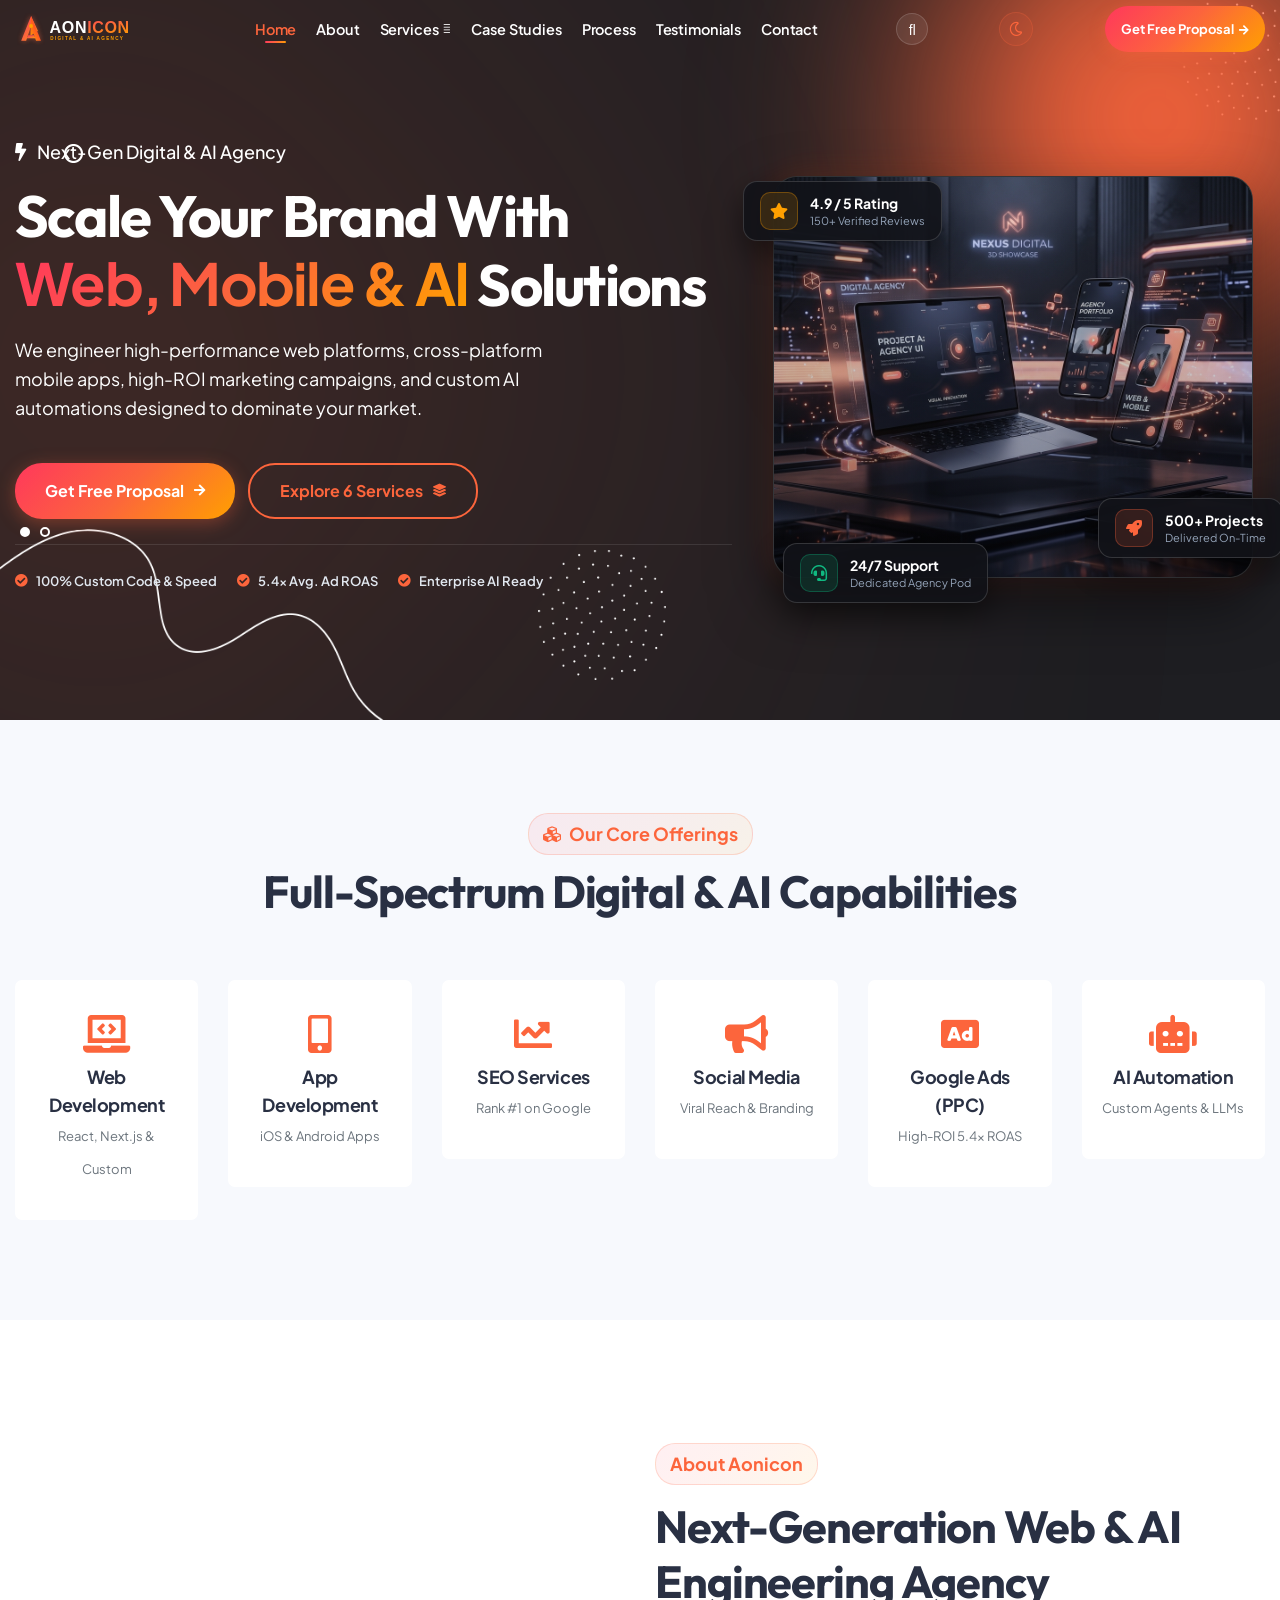
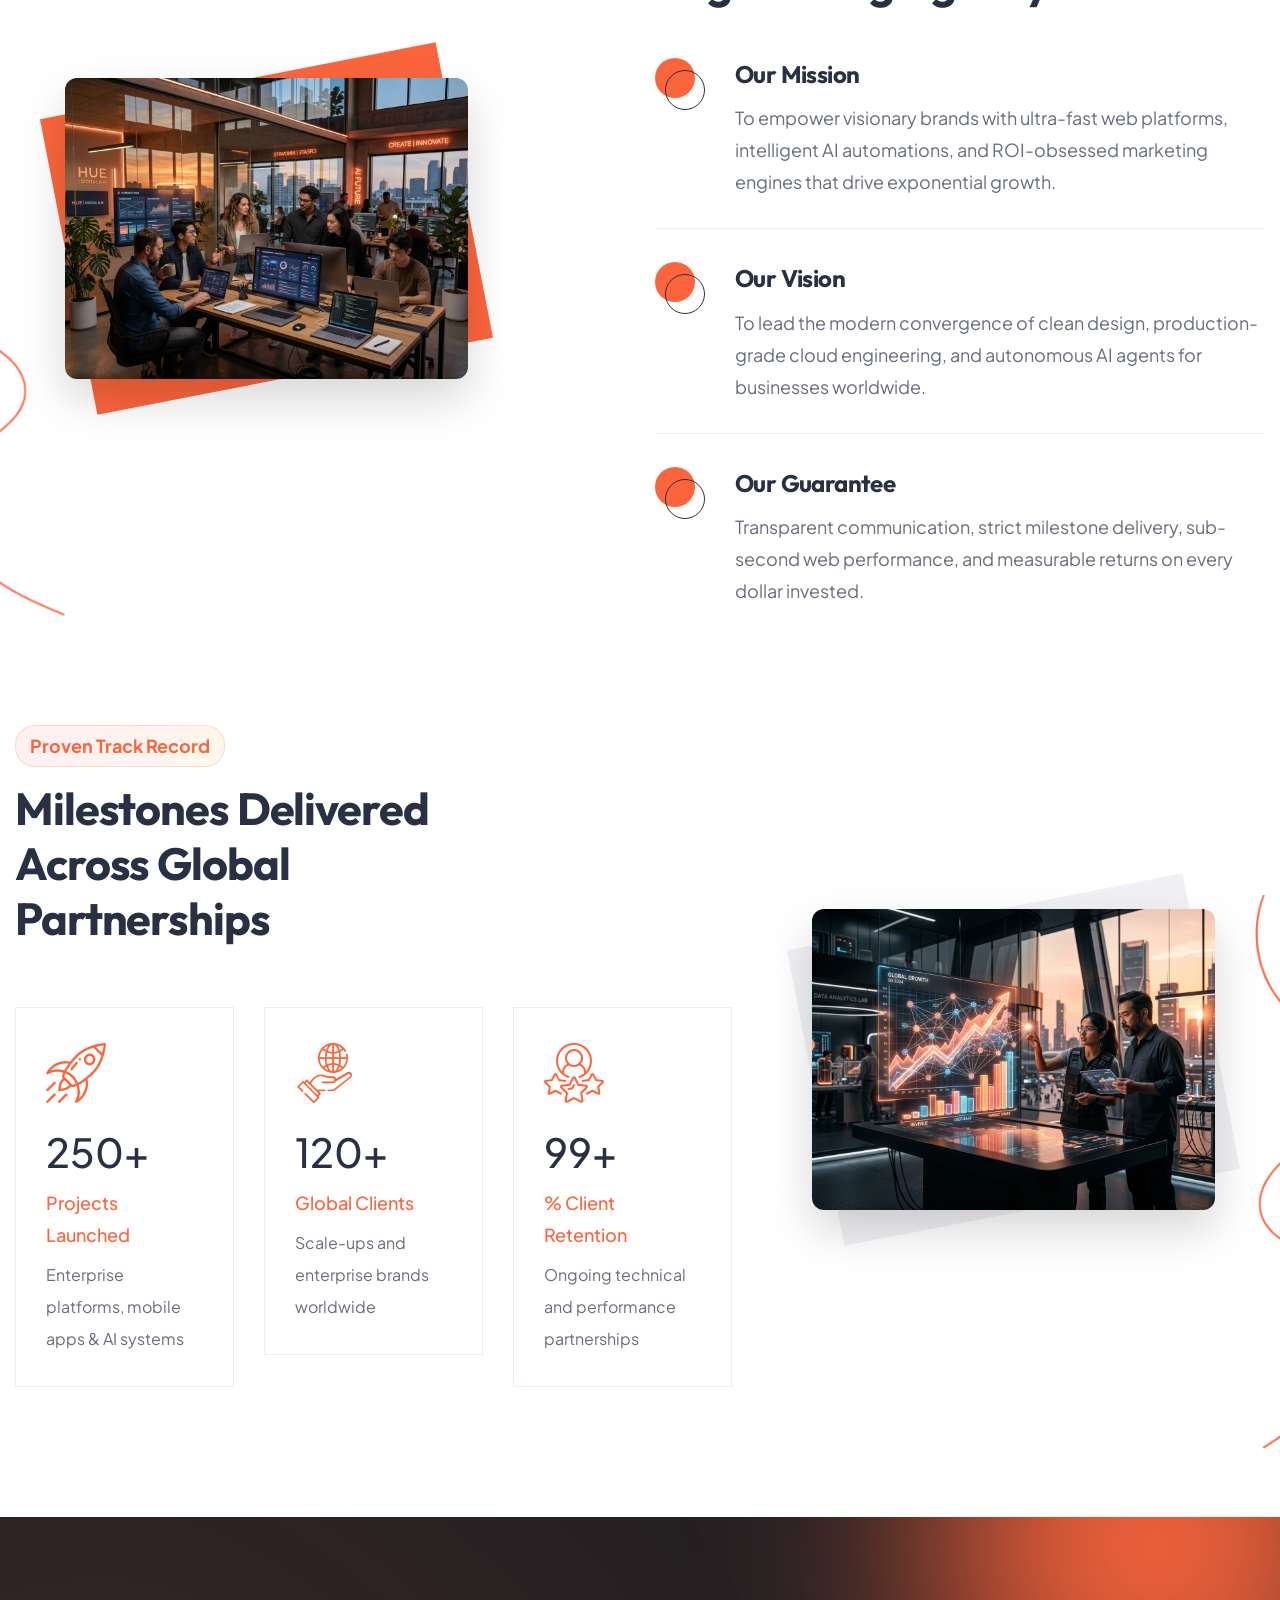
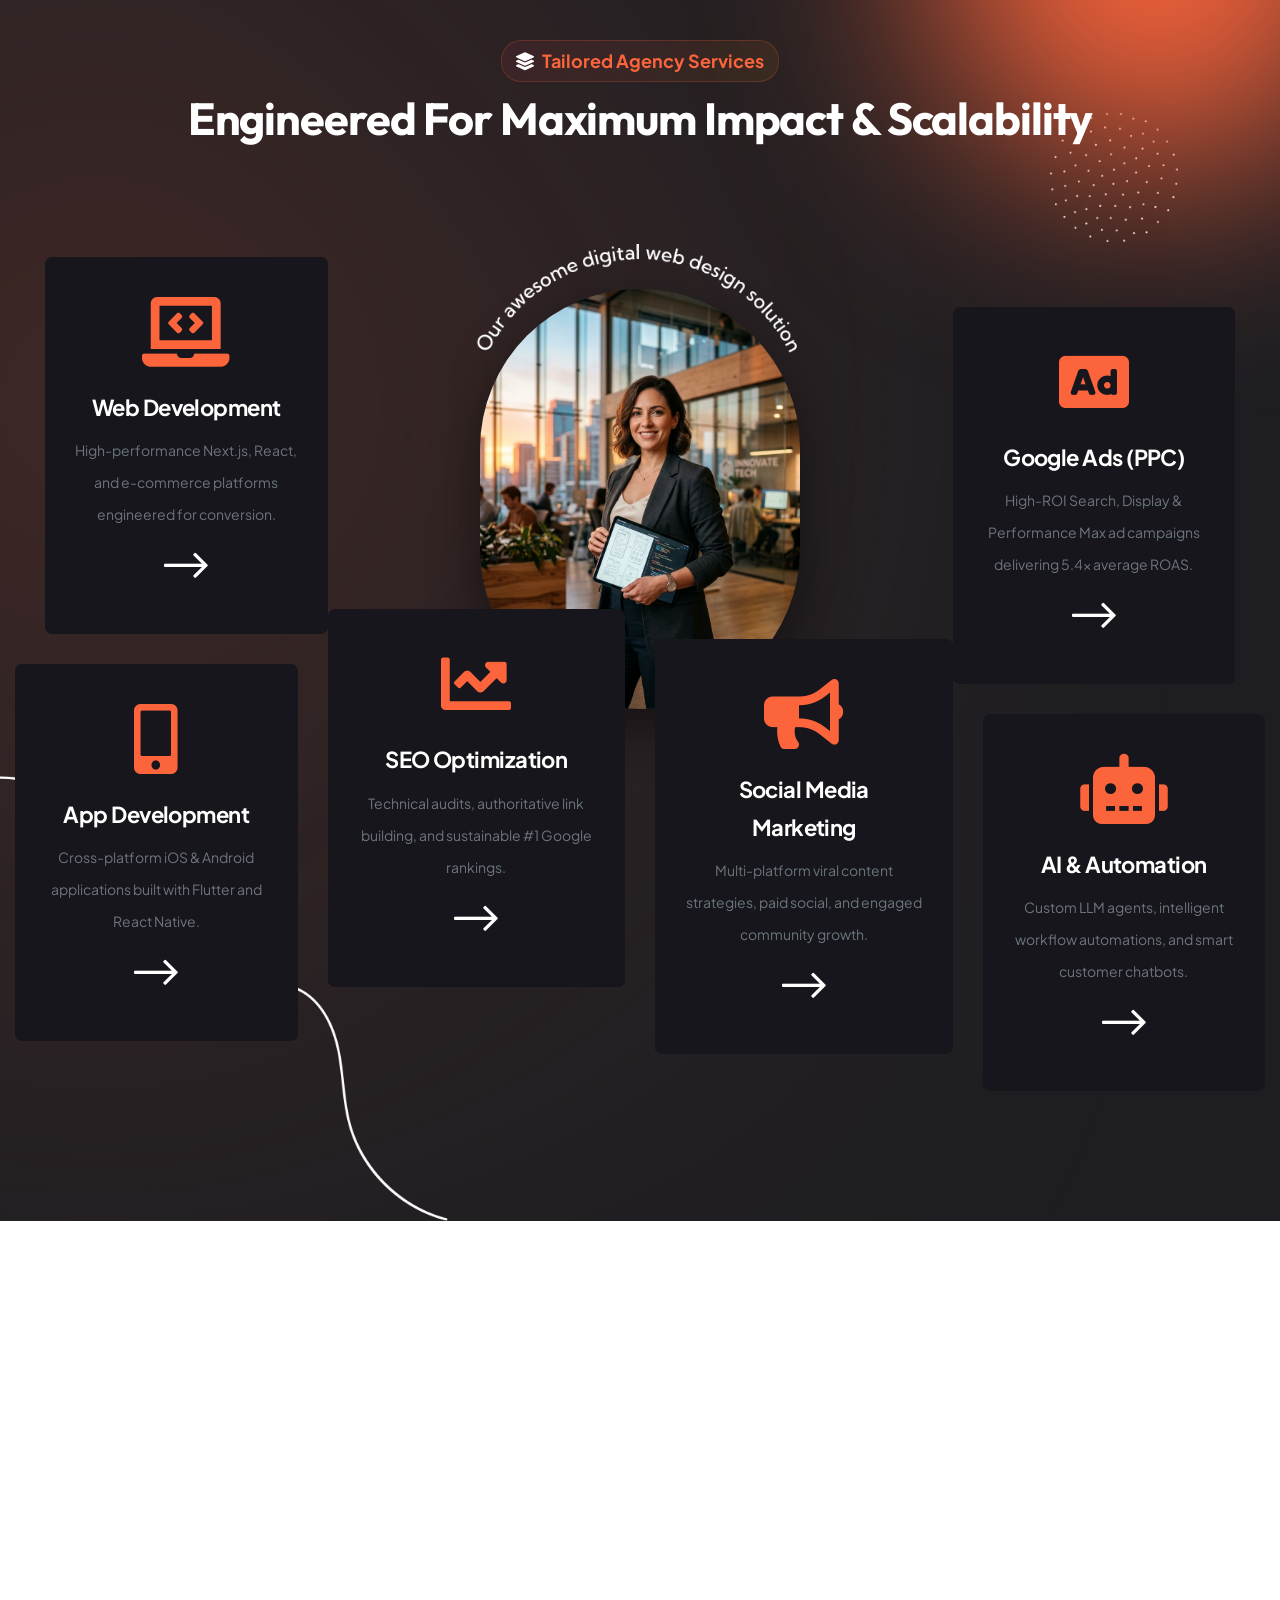
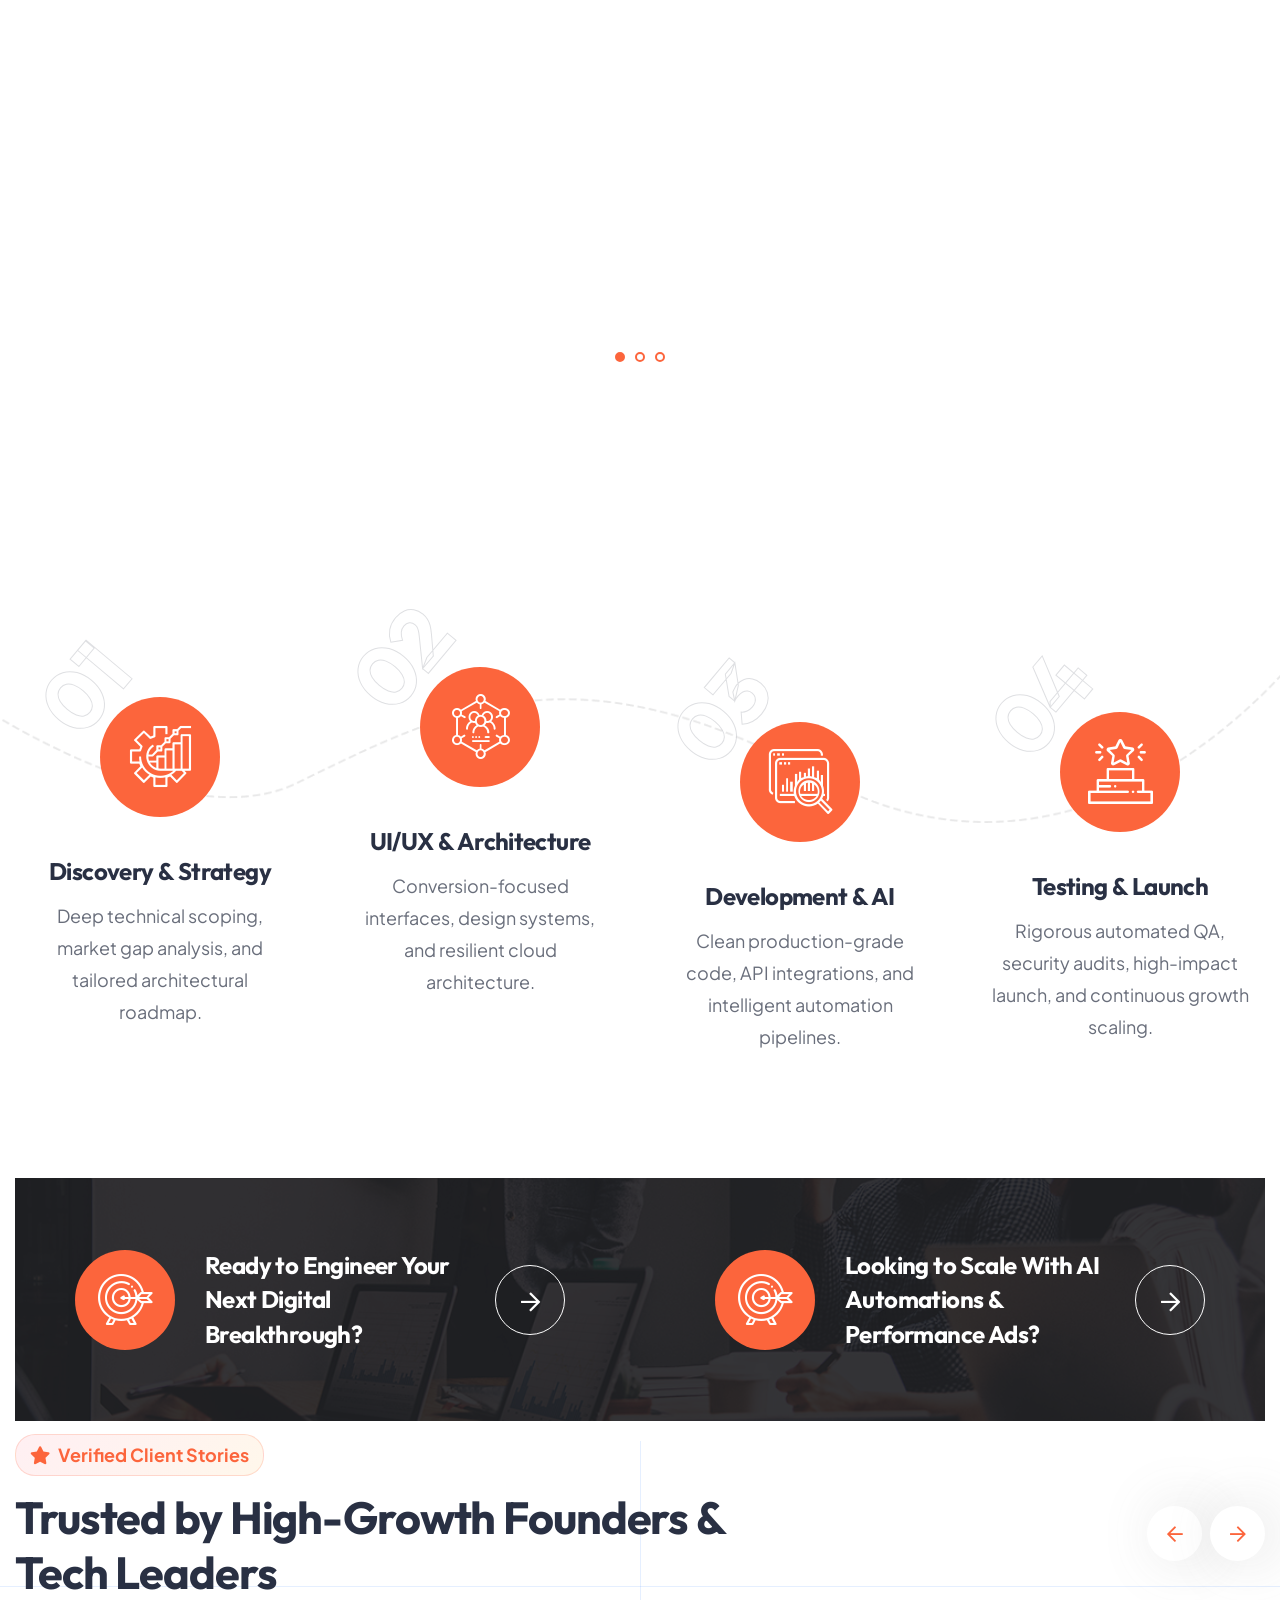
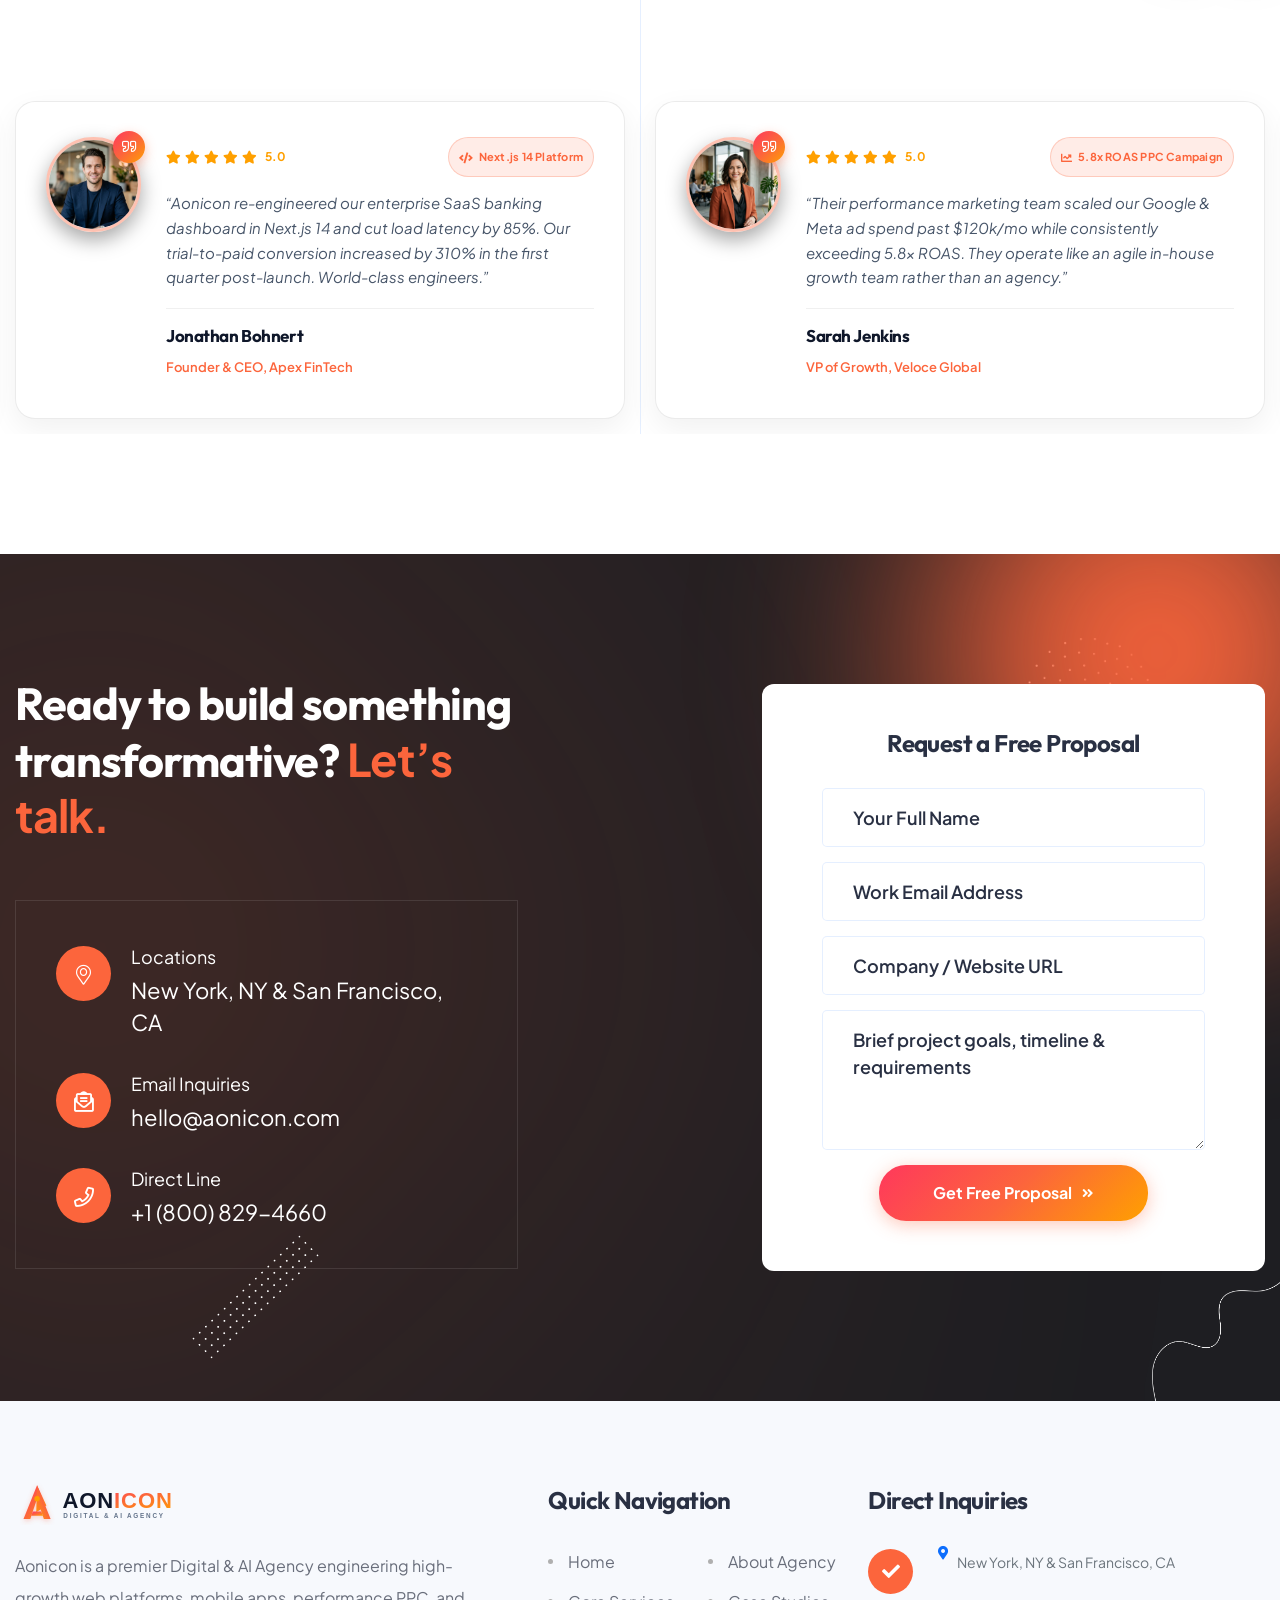
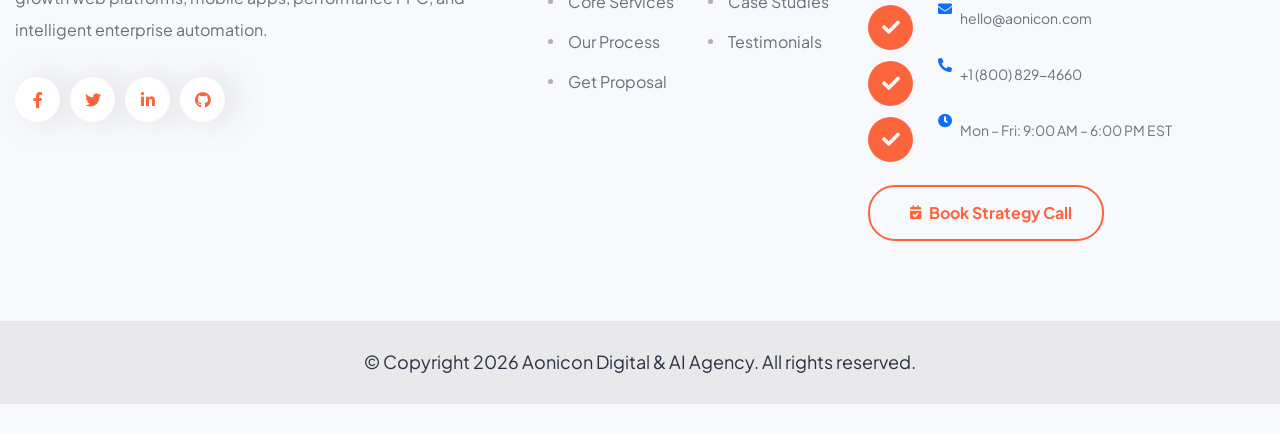
==== index.html @ c3ff46c4 "fix: move site to repo root so Vercel serves index.html correctly" ====
<!DOCTYPE html>
<html lang="zxx">

<head>
    <!-- Required meta tags -->
    <meta charset="utf-8" />
    <meta name="description" content="" />
    <meta http-equiv="X-UA-Compatible" content="IE=edge">
    <meta name="viewport" content="width=device-width, initial-scale=1, shrink-to-fit=no">

    <!-- Title -->
    <title>Aonicon — Digital Innovation, Web & AI Solutions Agency</title>
    <!-- Favicon Icon -->
    <link rel="shortcut icon" href="assets/images/logos/aonicon-favicon.svg" type="image/svg+xml">
    <!-- Google Fonts (Plus Jakarta Sans & Outfit for modern consistent typography) -->
    <link rel="preconnect" href="https://fonts.googleapis.com">
    <link rel="preconnect" href="https://fonts.gstatic.com" crossorigin>
    <link
        href="https://fonts.googleapis.com/css2?family=Plus+Jakarta+Sans:wght@300;400;500;600;700;800&family=Outfit:wght@400;500;600;700;800;900&display=swap"
        rel="stylesheet">

    <!-- Flaticon -->
    <link rel="stylesheet" href="assets/css/flaticon.min.css">
    <!-- Font Awesome -->
    <link rel="stylesheet" href="assets/css/fontawesome-5.14.0.min.css">
    <!-- Bootstrap -->
    <link rel="stylesheet" href="assets/css/bootstrap.min.css">
    <!-- Magnific Popup -->
    <link rel="stylesheet" href="assets/css/magnific-popup.min.css">
    <!-- Nice Select -->
    <link rel="stylesheet" href="assets/css/nice-select.min.css">
    <!-- Type Writer -->
    <link rel="stylesheet" href="assets/css/jquery.animatedheadline.css">
    <!-- Animate -->
    <link rel="stylesheet" href="assets/css/animate.min.css">
    <!-- Slick -->
    <link rel="stylesheet" href="assets/css/slick.min.css">
    <!-- Main Style -->
    <link rel="stylesheet" href="assets/css/style.css">
    <!-- Aonicon Design System, Brand Theme & Consistency -->
    <link rel="stylesheet" href="assets/css/aonicon.css">

</head>

<body class="home-one">
    <div class="page-wrapper">

        <!-- Preloader -->
        <div class="preloader"></div>

        <!-- main header -->
        <header class="main-header header-two">
            <!--Header-Upper-->
            <div class="header-upper">
                <div class="container clearfix">

                    <div class="header-inner rel d-flex align-items-center">
                        <div class="logo-outer">
                            <div class="logo">
                                <a href="#home">
                                    <img class="logo-light" src="assets/images/logos/aonicon-logo.svg"
                                        alt="Aonicon Digital & AI Agency">
                                    <img class="logo-dark" src="assets/images/logos/aonicon-logo-white.svg"
                                        alt="Aonicon Digital & AI Agency">
                                </a>
                            </div>
                        </div>

                        <div class="nav-outer clearfix">
                            <!-- Main Menu -->
                            <nav class="main-menu navbar-expand-lg">
                                <div class="navbar-header">
                                    <div class="mobile-logo my-15">
                                        <a href="#home">
                                            <img class="logo-light" src="assets/images/logos/aonicon-logo.svg"
                                                alt="Aonicon Digital & AI Agency">
                                            <img class="logo-dark" src="assets/images/logos/aonicon-logo-white.svg"
                                                alt="Aonicon Digital & AI Agency">
                                        </a>
                                    </div>

                                    <!-- Toggle Button -->
                                    <button type="button" class="navbar-toggle" data-bs-toggle="collapse"
                                        data-bs-target=".navbar-collapse">
                                        <span class="icon-bar"></span>
                                        <span class="icon-bar"></span>
                                        <span class="icon-bar"></span>
                                    </button>
                                </div>
                                <div class="navbar-collapse collapse clearfix">
                                    <ul class="navigation clearfix">
                                        <li class="current"><a href="#home">Home</a></li>
                                        <li><a href="#about">About</a></li>
                                        <li class="dropdown"><a href="#services">Services</a>
                                            <ul>
                                                <li><a href="#services"><i class="fas fa-code me-2"></i> Web Development</a></li>
                                                <li><a href="#services"><i class="fas fa-mobile-alt me-2"></i> App Development</a></li>
                                                <li><a href="#services"><i class="fas fa-chart-line me-2"></i> SEO Services</a></li>
                                                <li><a href="#services"><i class="fas fa-bullhorn me-2"></i> Social Media</a></li>
                                                <li><a href="#services"><i class="fas fa-ad me-2"></i> Google Ads (PPC)</a></li>
                                                <li><a href="#services"><i class="fas fa-robot me-2"></i> AI Automations</a></li>
                                            </ul>
                                        </li>
                                        <li><a href="#projects">Case Studies</a></li>
                                        <li><a href="#process">Process</a></li>
                                        <li><a href="#testimonials">Testimonials</a></li>
                                        <li><a href="#contact">Contact</a></li>
                                    </ul>
                                </div>

                            </nav>
                            <!-- Main Menu End-->
                        </div>

                        <!-- Nav Search -->
                        <div class="nav-search">
                            <button class="far fa-search" aria-label="Search"></button>
                            <form action="#" class="hide">
                                <input type="text" placeholder="Search services..." class="searchbox" required="">
                                <button type="submit" class="searchbutton far fa-search" aria-label="Submit Search"></button>
                            </form>
                        </div>

                        <!-- Theme Toggle (Light / Dark Mode) -->
                        <div class="theme-toggle-wrap">
                            <button class="theme-toggle-btn" id="themeToggleBtn" title="Toggle Light / Dark Mode"
                                aria-label="Toggle Theme">
                                <i class="far fa-moon icon-moon"></i>
                                <i class="far fa-sun icon-sun"></i>
                            </button>
                        </div>

                        <!-- Menu Button -->
                        <div class="menu-btns">
                            <a href="#contact" class="theme-btn">Get Free Proposal <i
                                    class="fas fa-arrow-right"></i></a>
                        </div>
                    </div>
                </div>
            </div>
            <!--End Header Upper-->
        </header>


        <!-- Slider Section Start -->
        <section class="main-slider-area bgc-black-with-lighting rel z-1" id="home">
            <div class="main-slider-active">
                <!-- Slide 1: Web, Mobile & AI Engineering -->
                <div class="slider-item">
                    <div class="container">
                        <div class="row align-items-center">
                            <div class="col-lg-7 col-xl-7">
                                <div class="slider-content">
                                    <span class="sub-title"><i class="fas fa-bolt me-2"></i> Next-Gen Digital &amp; AI
                                        Agency</span>
                                    <h1>Scale Your Brand With <span class="gradient-text">Web, Mobile &amp; AI</span>
                                        Solutions</h1>
                                    <p class="text-white opacity-80 mb-30"
                                        style="font-size: 18px; line-height: 1.6; max-width: 580px;">
                                        We engineer high-performance web platforms, cross-platform mobile apps, high-ROI
                                        marketing campaigns, and custom AI automations designed to dominate your market.
                                    </p>
                                    <div class="slider-btns">
                                        <a href="#contact" class="theme-btn">Get Free Proposal <i
                                                class="fas fa-arrow-right"></i></a>
                                        <a href="#services" class="theme-btn style-three">Explore 6 Services <i
                                                class="fas fa-layer-group"></i></a>
                                    </div>
                                    <div class="hero-trust-list">
                                        <div class="hero-trust-item"><i class="fas fa-check-circle"></i> 100% Custom
                                            Code &amp; Speed</div>
                                        <div class="hero-trust-item"><i class="fas fa-check-circle"></i> 5.4x Avg. Ad
                                            ROAS</div>
                                        <div class="hero-trust-item"><i class="fas fa-check-circle"></i> Enterprise AI
                                            Ready</div>
                                    </div>
                                </div>
                            </div>                            <div class="col-lg-5 col-xl-5">
                                <div class="hero-visual-showcase wow fadeInRight delay-0-2s">
                                    <div class="hero-image-frame">
                                        <img src="assets/images/hero/aonicon-hero-web-showcase.jpg" alt="Aonicon Digital &amp; AI Agency Showcase" class="hero-main-img">
                                        <div class="hero-frame-glow"></div>
                                    </div>
                                    <div class="hero-simple-badge badge-top-left">
                                        <div class="badge-icon"><i class="fas fa-star"></i></div>
                                        <div class="badge-content">
                                            <strong>4.9 / 5 Rating</strong>
                                            <span>150+ Verified Reviews</span>
                                        </div>
                                    </div>
                                    <div class="hero-simple-badge badge-bottom-right">
                                        <div class="badge-icon badge-icon-rocket"><i class="fas fa-rocket"></i></div>
                                        <div class="badge-content">
                                            <strong>500+ Projects</strong>
                                            <span>Delivered On-Time</span>
                                        </div>
                                    </div>
                                    <div class="hero-simple-badge badge-bottom-left">
                                        <div class="badge-icon badge-icon-support"><i class="fas fa-headset"></i></div>
                                        <div class="badge-content">
                                            <strong>24/7 Support</strong>
                                            <span>Dedicated Agency Pod</span>
                                        </div>
                                    </div>
                                </div>
                            </div>
                        </div>
                    </div>
                </div>

                <!-- Slide 2: AI & High-ROI Marketing Growth -->
                <div class="slider-item">
                    <div class="container">
                        <div class="row align-items-center">
                            <div class="col-lg-7 col-xl-7">
                                <div class="slider-content">
                                    <span class="sub-title"><i class="fas fa-robot me-2"></i> Custom AI &amp;
                                        Performance Marketing</span>
                                    <h1>Automate Workflows &amp; <span class="gradient-text">Skyrocket Revenue</span>
                                        With AI</h1>
                                    <p class="text-white opacity-80 mb-30"
                                        style="font-size: 18px; line-height: 1.6; max-width: 580px;">
                                        Integrate intelligent AI chatbots, streamline repetitive business operations,
                                        and scale paid acquisition with data-backed Google Ads and organic SEO
                                        dominance.
                                    </p>
                                    <div class="slider-btns">
                                        <a href="#contact" class="theme-btn">Schedule Strategy Call <i
                                                class="fas fa-arrow-right"></i></a>
                                        <a href="#projects" class="theme-btn style-three">View Client Case Studies
                                            <i class="fas fa-chart-line"></i></a>
                                    </div>
                                    <div class="hero-trust-list">
                                        <div class="hero-trust-item"><i class="fas fa-check-circle"></i> Custom AI Agents</div>
                                        <div class="hero-trust-item"><i class="fas fa-check-circle"></i> Fast MVP Delivery</div>
                                        <div class="hero-trust-item"><i class="fas fa-check-circle"></i> 99.8% Client Retention</div>
                                    </div>
                                </div>
                            </div>
                            <div class="col-lg-5 col-xl-5">
                                <div class="hero-visual-showcase wow fadeInRight delay-0-2s">
                                    <div class="hero-image-frame">
                                        <img src="assets/images/hero/aonicon-hero-ai-showcase.jpg" alt="Aonicon AI &amp; Automation Showcase" class="hero-main-img">
                                        <div class="hero-frame-glow"></div>
                                    </div>
                                    <div class="hero-simple-badge badge-top-left">
                                        <div class="badge-icon"><i class="fas fa-robot"></i></div>
                                        <div class="badge-content">
                                            <strong>Smart AI Agents</strong>
                                            <span>Intelligent Workflows</span>
                                        </div>
                                    </div>
                                    <div class="hero-simple-badge badge-bottom-right">
                                        <div class="badge-icon badge-icon-rocket"><i class="fas fa-bolt"></i></div>
                                        <div class="badge-content">
                                            <strong>Fast Execution</strong>
                                            <span>2-Week MVP Delivery</span>
                                        </div>
                                    </div>
                                    <div class="hero-simple-badge badge-bottom-left">
                                        <div class="badge-icon badge-icon-support"><i class="fas fa-shield-alt"></i></div>
                                        <div class="badge-content">
                                            <strong>Enterprise Grade</strong>
                                            <span>Secure &amp; Scalable Cloud</span>
                                        </div>
                                    </div>
                                </div>
                            </div>
                        </div>
                    </div>
                </div>
            </div>
            <div class="container">
                <div class="main-slider-dots"></div>
            </div>
            <div class="slider-shapes">
                <img class="shape dots one" src="assets/images/shapes/slider-dots.png" alt="Shape">
                <img class="shape dots two" src="assets/images/shapes/slider-dots.png" alt="Shape">
                <img class="shape wave-line" src="assets/images/shapes/slider-wave-line.png" alt="Shape">
                <img class="shape circle" src="assets/images/shapes/slider-circle.png" alt="Shape">
            </div>
        </section>
        <!-- Slider Section End -->


        <!-- Core Feature start -->
        <section class="feature-area-five bgc-lighter pt-100 pb-70">
            <div class="container">
                <div class="section-title text-center mb-60 wow fadeInUp delay-0-2s">
                    <span class="sub-title mb-10"><i class="fas fa-cubes me-2"></i> Our Core Offerings</span>
                    <h2>Full-Spectrum Digital &amp; AI Capabilities</h2>
                </div>
                <div
                    class="row row-cols-xl-6 row-cols-lg-4 row-cols-md-3 row-cols-sm-2 row-cols-1 justify-content-center">
                    <div class="col wow fadeInUp delay-0-2s">
                        <div class="feature-item-five">
                            <i class="fas fa-laptop-code" style="font-size: 38px; color: var(--aonicon-primary);"></i>
                            <h5><a href="#services">Web Development</a></h5>
                            <span class="text-muted" style="font-size: 13px;">React, Next.js &amp; Custom</span>
                        </div>
                    </div>
                    <div class="col wow fadeInUp delay-0-3s">
                        <div class="feature-item-five">
                            <i class="fas fa-mobile-alt" style="font-size: 38px; color: var(--aonicon-primary);"></i>
                            <h5><a href="#services">App Development</a></h5>
                            <span class="text-muted" style="font-size: 13px;">iOS &amp; Android Apps</span>
                        </div>
                    </div>
                    <div class="col wow fadeInUp delay-0-4s">
                        <div class="feature-item-five">
                            <i class="fas fa-chart-line" style="font-size: 38px; color: var(--aonicon-primary);"></i>
                            <h5><a href="#services">SEO Services</a></h5>
                            <span class="text-muted" style="font-size: 13px;">Rank #1 on Google</span>
                        </div>
                    </div>
                    <div class="col wow fadeInUp delay-0-5s">
                        <div class="feature-item-five">
                            <i class="fas fa-bullhorn" style="font-size: 38px; color: var(--aonicon-primary);"></i>
                            <h5><a href="#services">Social Media</a></h5>
                            <span class="text-muted" style="font-size: 13px;">Viral Reach &amp; Branding</span>
                        </div>
                    </div>
                    <div class="col wow fadeInUp delay-0-6s">
                        <div class="feature-item-five">
                            <i class="fas fa-ad" style="font-size: 38px; color: var(--aonicon-primary);"></i>
                            <h5><a href="#services">Google Ads (PPC)</a></h5>
                            <span class="text-muted" style="font-size: 13px;">High-ROI 5.4x ROAS</span>
                        </div>
                    </div>
                    <div class="col wow fadeInUp delay-0-7s">
                        <div class="feature-item-five">
                            <i class="fas fa-robot" style="font-size: 38px; color: var(--aonicon-primary);"></i>
                            <h5><a href="#services">AI Automation</a></h5>
                            <span class="text-muted" style="font-size: 13px;">Custom Agents &amp; LLMs</span>
                        </div>
                    </div>
                </div>
            </div>
        </section>
        <!-- Core Feature end -->


        <!-- About Us Area start -->
        <section class="about-area-one pt-130 pb-125 rel z-1" id="about">
            <div class="container">
                <div class="row justify-content-between align-items-center">
                    <div class="col-lg-5">
                        <div class="about-image-one bg-squire-shape rmb-85 wow fadeInUp delay-0-2s">
                            <img src="assets/images/about/aonicon-about-team.jpg"
                                alt="About Aonicon Digital &amp; AI Agency">
                            <img class="image-left" src="assets/images/shapes/image-left.png" alt="shape">
                        </div>
                    </div>
                    <div class="col-xl-6 col-lg-7">
                        <div class="about-content-one wow fadeInUp delay-0-4s">
                            <div class="section-title mb-45">
                                <span class="sub-title mb-15">About Aonicon</span>
                                <h2>Next-Generation Web &amp; AI Engineering Agency</h2>
                            </div>
                            <ul class="list-style-one">
                                <li>
                                    <div class="content">
                                        <h4>Our Mission</h4>
                                        <p>To empower visionary brands with ultra-fast web platforms, intelligent AI
                                            automations, and ROI-obsessed marketing engines that drive exponential
                                            growth.</p>
                                    </div>
                                </li>
                                <li>
                                    <div class="content">
                                        <h4>Our Vision</h4>
                                        <p>To lead the modern convergence of clean design, production-grade cloud
                                            engineering, and autonomous AI agents for businesses worldwide.</p>
                                    </div>
                                </li>
                                <li>
                                    <div class="content">
                                        <h4>Our Guarantee</h4>
                                        <p>Transparent communication, strict milestone delivery, sub-second web
                                            performance, and measurable returns on every dollar invested.</p>
                                    </div>
                                </li>
                            </ul>
                        </div>
                    </div>
                </div>
            </div>
        </section>
        <!-- About Us Area end -->


        <!-- Statistics Three Area start -->
        <section class="statistics-area-three bgs-cover pb-100 rel z-1">
            <div class="container">
                <div class="row justify-content-between align-items-center">
                    <div class="col-lg-7">
                        <div class="statistics-three-content rmb-65 wow fadeInRight delay-0-2s">
                            <div class="row justify-content-center justify-content-xl-start">
                                <div class="col-xl-9">
                                    <div class="section-title mb-60">
                                        <span class="sub-title mb-15">Proven Track Record</span>
                                        <h2>Milestones Delivered Across Global Partnerships</h2>
                                    </div>
                                </div>
                                <div class="col-xl-4 col-lg-6 col-md-4 col-sm-6">
                                    <div class="counter-item style-two counter-text-wrap wow fadeInRight delay-0-3s">
                                        <i class="flaticon-startup"></i>
                                        <span class="count-text" data-speed="2500" data-stop="250">0</span>
                                        <span class="counter-title">Projects Launched</span>
                                        <p>Enterprise platforms, mobile apps &amp; AI systems</p>
                                    </div>
                                </div>
                                <div class="col-xl-4 col-lg-6 col-md-4 col-sm-6">
                                    <div class="counter-item style-two counter-text-wrap wow fadeInRight delay-0-5s">
                                        <i class="flaticon-global"></i>
                                        <span class="count-text" data-speed="2500" data-stop="120">0</span>
                                        <span class="counter-title">Global Clients</span>
                                        <p>Scale-ups and enterprise brands worldwide</p>
                                    </div>
                                </div>
                                <div class="col-xl-4 col-lg-6 col-md-4 col-sm-6">
                                    <div class="counter-item style-two counter-text-wrap wow fadeInRight delay-0-7s">
                                        <i class="flaticon-rating"></i>
                                        <span class="count-text" data-speed="2500" data-stop="99">0</span>
                                        <span class="counter-title">% Client Retention</span>
                                        <p>Ongoing technical and performance partnerships</p>
                                    </div>
                                </div>
                            </div>
                        </div>
                    </div>
                    <div class="col-lg-5">
                        <div class="statistics-three-image bg-squire-shape mb-30 wow fadeInLeft delay-0-3s">
                            <img src="assets/images/about/aonicon-growth-stats.jpg"
                                alt="Aonicon Milestones &amp; Growth Analytics">
                            <img class="image-right" src="assets/images/shapes/image-right.png" alt="shape">
                        </div>
                    </div>
                </div>
            </div>
        </section>
        <!-- Statistics Three Area end -->


        <!-- Design Featured Start -->
        <section class="design-feature-area overflow-hidden pt-130 pb-100 text-white bgc-black-with-lighting rel z-1" id="services">
            <div class="container">
                <div class="section-title text-center mb-60 wow fadeInUp delay-0-2s">
                    <span class="sub-title mb-10"><i class="fas fa-layer-group me-2"></i> Tailored Agency
                        Services</span>
                    <h2>Engineered For Maximum Impact &amp; Scalability</h2>
                </div>
                <div class="row no-gap align-items-center">
                    <div class="col-lg-3">
                        <div class="feature-left">
                            <div class="row">                                <div class="col-lg-12 col-sm-6">
                                    <div class="service-item style-three wow fadeInRight delay-0-2s">
                                        <div class="icon"><i class="fas fa-laptop-code"></i></div>
                                        <div class="content">
                                            <h4><a href="#contact">Web Development</a></h4>
                                            <p class="small text-muted mb-15">High-performance Next.js, React, and
                                                 e-commerce platforms engineered for conversion.</p>
                                            <a class="more-btn" href="#contact"><i
                                                    class="fal fa-long-arrow-right"></i></a>
                                        </div>
                                    </div>
                                </div>
                                <div class="col-lg-12 col-sm-6">
                                    <div class="service-item style-three wow fadeInRight delay-0-3s">
                                        <div class="icon"><i class="fas fa-mobile-alt"></i></div>
                                        <div class="content">
                                            <h4><a href="#contact">App Development</a></h4>
                                            <p class="small text-muted mb-15">Cross-platform iOS &amp; Android
                                                 applications built with Flutter and React Native.</p>
                                            <a class="more-btn" href="#contact"><i
                                                    class="fal fa-long-arrow-right"></i></a>
                                        </div>
                                    </div>
                                </div>
                            </div>
                        </div>
                    </div>
                    <div class="col-lg-6">
                        <div class="feature-middle rmt-30">
                            <div class="image wow fadeInUp delay-0-2s">
                                <img class="circle-text" src="assets/images/shapes/feature-image-top.png"
                                    alt="Aonicon Digital">
                                <img class="round" src="assets/images/features/aonicon-feature-architect.jpg"
                                    alt="Aonicon Digital Capabilities">
                            </div>
                            <div class="row">
                                <div class="col-sm-6">
                                    <div class="service-item style-three wow fadeInUp delay-0-3s">
                                        <div class="icon"><i class="fas fa-chart-line"></i></div>
                                        <div class="content">
                                            <h4><a href="#contact">SEO Optimization</a></h4>
                                            <p class="small text-muted mb-15">Technical audits, authoritative link
                                                 building, and sustainable #1 Google rankings.</p>
                                            <a class="more-btn" href="#contact"><i
                                                    class="fal fa-long-arrow-right"></i></a>
                                        </div>
                                    </div>
                                </div>
                                <div class="col-sm-6">
                                    <div class="service-item style-three mt-30 wow fadeInUp delay-0-4s">
                                        <div class="icon"><i class="fas fa-bullhorn"></i></div>
                                        <div class="content">
                                            <h4><a href="#contact">Social Media Marketing</a></h4>
                                            <p class="small text-muted mb-15">Multi-platform viral content strategies,
                                                 paid social, and engaged community growth.</p>
                                            <a class="more-btn" href="#contact"><i
                                                    class="fal fa-long-arrow-right"></i></a>
                                        </div>
                                    </div>
                                </div>
                            </div>
                        </div>
                    </div>
                    <div class="col-lg-3">
                        <div class="feature-right">
                            <div class="row">
                                <div class="col-lg-12 col-sm-6">
                                    <div class="service-item style-three mt-100 wow fadeInLeft delay-0-2s">
                                        <div class="icon"><i class="fas fa-ad"></i></div>
                                        <div class="content">
                                            <h4><a href="#contact">Google Ads (PPC)</a></h4>
                                            <p class="small text-muted mb-15">High-ROI Search, Display &amp; Performance
                                                 Max ad campaigns delivering 5.4x average ROAS.</p>
                                            <a class="more-btn" href="#contact"><i
                                                    class="fal fa-long-arrow-right"></i></a>
                                        </div>
                                    </div>
                                </div>
                                <div class="col-lg-12 col-sm-6">
                                    <div class="service-item style-three wow fadeInLeft delay-0-3s">
                                        <div class="icon"><i class="fas fa-robot"></i></div>
                                        <div class="content">
                                            <h4><a href="#contact">AI &amp; Automation</a></h4>
                                            <p class="small text-muted mb-15">Custom LLM agents, intelligent workflow
                                                 automations, and smart customer chatbots.</p>
                                            <a class="more-btn" href="#contact"><i
                                                    class="fal fa-long-arrow-right"></i></a>
                                        </div>
                                    </div>
                                </div>
                            </div>
                        </div>
                    </div>
                </div>
            </div>
            <div class="design-feature-shapes">
                <img class="shape dots" src="assets/images/shapes/slider-dots.png" alt="Shape">
                <img class="shape wave-line" src="assets/images/shapes/feature-wave-line.png" alt="Shape">
            </div>
        </section>
        <!-- Design Featured End -->


        <!-- Project Area start -->
        <section class="project-area-three py-130 rel z-1" id="projects">
            <div class="container">
                <div class="row justify-content-center">
                    <div class="col-lg-10">
                        <div class="section-title text-center mb-50 wow fadeInUp delay-0-2s">
                            <span class="sub-title mb-15"><i class="fas fa-rocket me-2"></i> Verified Case Studies</span>
                            <h2>Client Results &amp; Live Products</h2>
                        </div>
                    </div>
                </div>
            </div>
            <div class="project-three-active">
                <!-- Project 1: FinTech Dashboard -->
                <div class="project-item style-two wow fadeInUp delay-0-2s">
                    <div class="project-iamge">
                        <img src="assets/images/projects/aonicon-portfolio-fintech.jpg" alt="FinTech Analytics Platform">
                        <div class="project-over">
                            <a class="details-btn btn-case-study" href="#caseStudyModal" data-case-id="1" title="View Case Study Details"><i class="far fa-arrow-right"></i></a>
                        </div>
                    </div>
                    <div class="project-content">
                        <h4><a href="#caseStudyModal" class="btn-case-study" data-case-id="1">FinTech Cloud Dashboard</a></h4>
                        <span class="category">Next.js 14 &bull; 78ms Query Latency</span>
                    </div>
                </div>

                <!-- Project 2: Telehealth App -->
                <div class="project-item style-two wow fadeInUp delay-0-3s">
                    <div class="project-iamge">
                        <img src="assets/images/projects/aonicon-portfolio-telehealth.jpg" alt="Telehealth Mobile App">
                        <div class="project-over">
                            <a class="details-btn btn-case-study" href="#caseStudyModal" data-case-id="2" title="View Case Study Details"><i class="far fa-arrow-right"></i></a>
                        </div>
                    </div>
                    <div class="project-content">
                        <h4><a href="#caseStudyModal" class="btn-case-study" data-case-id="2">Telehealth Cross-Platform App</a></h4>
                        <span class="category">Flutter &bull; 1.2M+ Active Users</span>
                    </div>
                </div>

                <!-- Project 3: E-Commerce Growth -->
                <div class="project-item style-two wow fadeInUp delay-0-4s">
                    <div class="project-iamge">
                        <img src="assets/images/projects/aonicon-portfolio-ecommerce.jpg" alt="E-Commerce Omnichannel Growth">
                        <div class="project-over">
                            <a class="details-btn btn-case-study" href="#caseStudyModal" data-case-id="3" title="View Case Study Details"><i class="far fa-arrow-right"></i></a>
                        </div>
                    </div>
                    <div class="project-content">
                        <h4><a href="#caseStudyModal" class="btn-case-study" data-case-id="3">Luxury E-Commerce &amp; PPC</a></h4>
                        <span class="category">Google Ads &bull; 5.8x Verified ROAS</span>
                    </div>
                </div>

                <!-- Project 4: Autonomous AI Agent -->
                <div class="project-item style-two wow fadeInUp delay-0-5s">
                    <div class="project-iamge">
                        <img src="assets/images/projects/aonicon-portfolio-ai.jpg" alt="Autonomous AI Support Agent">
                        <div class="project-over">
                            <a class="details-btn btn-case-study" href="#caseStudyModal" data-case-id="4" title="View Case Study Details"><i class="far fa-arrow-right"></i></a>
                        </div>
                    </div>
                    <div class="project-content">
                        <h4><a href="#caseStudyModal" class="btn-case-study" data-case-id="4">Autonomous AI Support Agent</a></h4>
                        <span class="category">Custom AI &bull; 72% Auto-Resolved</span>
                    </div>
                </div>

                <!-- Project 5: Global Logistics IoT -->
                <div class="project-item style-two wow fadeInUp delay-0-6s">
                    <div class="project-iamge">
                        <img src="assets/images/projects/aonicon-portfolio-logistics.jpg" alt="Global Logistics Cloud & IoT">
                        <div class="project-over">
                            <a class="details-btn btn-case-study" href="#caseStudyModal" data-case-id="5" title="View Case Study Details"><i class="far fa-arrow-right"></i></a>
                        </div>
                    </div>
                    <div class="project-content">
                        <h4><a href="#caseStudyModal" class="btn-case-study" data-case-id="5">Global Logistics Cloud &amp; IoT</a></h4>
                        <span class="category">Cloud Microservices &bull; 45k+ Fleet</span>
                    </div>
                </div>

                <!-- Project 6: Enterprise Zero-Trust Cloud -->
                <div class="project-item style-two wow fadeInUp delay-0-7s">
                    <div class="project-iamge">
                        <img src="assets/images/projects/aonicon-portfolio-cloud.jpg" alt="Enterprise Zero-Trust Cloud Architecture">
                        <div class="project-over">
                            <a class="details-btn btn-case-study" href="#caseStudyModal" data-case-id="6" title="View Case Study Details"><i class="far fa-arrow-right"></i></a>
                        </div>
                    </div>
                    <div class="project-content">
                        <h4><a href="#caseStudyModal" class="btn-case-study" data-case-id="6">Zero-Trust Cloud Architecture</a></h4>
                        <span class="category">SecOps &bull; 99.999% SLA Uptime</span>
                    </div>
                </div>
            </div>
        </section>
        <!-- Project Area end -->


        <!-- Working Process Area start -->
        <section class="work-process-area pb-95 rel z-1" id="process">
            <div class="container">
                <div class="row justify-content-center">
                    <div class="col-lg-10">
                        <div class="section-title text-center mb-55 wow fadeInUp delay-0-2s">
                            <span class="sub-title mb-15">Our Methodology</span>
                            <h2>How We Build &amp; Scale Your Digital Presence</h2>
                        </div>
                    </div>
                </div>
                <div class="work-process-wrap rel z-1">
                    <div class="row justify-content-between">
                        <div class="col-xl-3 col-lg-5 col-sm-6">
                            <div class="work-process-item mt-30 wow fadeInUp delay-0-2s">
                                <div class="icon">
                                    <span class="number">01</span>
                                    <i class="flaticon-optimization"></i>
                                </div>
                                <h4>Discovery &amp; Strategy</h4>
                                <p>Deep technical scoping, market gap analysis, and tailored architectural roadmap.</p>
                            </div>
                        </div>
                        <div class="col-xl-3 col-lg-5 col-sm-6">
                            <div class="work-process-item wow fadeInUp delay-0-4s">
                                <div class="icon">
                                    <span class="number">02</span>
                                    <i class="flaticon-link"></i>
                                </div>
                                <h4>UI/UX &amp; Architecture</h4>
                                <p>Conversion-focused interfaces, design systems, and resilient cloud architecture.</p>
                            </div>
                        </div>
                        <div class="col-xl-3 col-lg-5 col-sm-6">
                            <div class="work-process-item mt-55 wow fadeInUp delay-0-6s">
                                <div class="icon">
                                    <span class="number">03</span>
                                    <i class="flaticon-data"></i>
                                </div>
                                <h4>Development &amp; AI</h4>
                                <p>Clean production-grade code, API integrations, and intelligent automation pipelines.
                                </p>
                            </div>
                        </div>
                        <div class="col-xl-3 col-lg-5 col-sm-6">
                            <div class="work-process-item mt-45 wow fadeInUp delay-0-8s">
                                <div class="icon">
                                    <span class="number">04</span>
                                    <i class="flaticon-star"></i>
                                </div>
                                <h4>Testing &amp; Launch</h4>
                                <p>Rigorous automated QA, security audits, high-impact launch, and continuous growth
                                    scaling.</p>
                            </div>
                        </div>
                    </div>
                    <div class="work-process-shape">
                        <img src="assets/images/shapes/worp-process-step.png" alt="Shape">
                    </div>
                </div>
            </div>
        </section>
        <!-- Working Process Area end -->


        <!-- CTA Area start -->
        <section class="call-to-action-area rel z-2">
            <div class="container">
                <div class="cta-inner bgs-cover" style="background-image: url(assets/images/background/cta-bg.jpg);">
                    <div class="row">
                        <div class="col-xl-6">
                            <div class="cta-item wow fadeInLeft delay-0-2s">
                                <div class="icon"><i class="flaticon-target"></i></div>
                                <h4>Ready to Engineer Your Next Digital Breakthrough?</h4>
                                <a href="#contact" class="details-btn"><i class="far fa-arrow-right"></i></a>
                            </div>
                        </div>
                        <div class="col-xl-6">
                            <div class="cta-item wow fadeInRight delay-0-2s">
                                <div class="icon"><i class="flaticon-target"></i></div>
                                <h4>Looking to Scale With AI Automations &amp; Performance Ads?</h4>
                                <a href="#contact" class="details-btn"><i class="far fa-arrow-right"></i></a>
                            </div>
                        </div>
                    </div>
                </div>
            </div>
        </section>
        <!-- CTA Area end -->


        <!-- Testimonial Area Start -->
        <section class="testimonial-area-two rel z-1 mt-130 mb-120" id="testimonials">
            <div class="container for-middle-border">
                <div class="row justify-content-between align-items-center pb-60 rpb-35 wow fadeInUp delay-0-2s">
                    <div class="col-xl-7 col-lg-8">
                        <div class="section-title">
                            <span class="sub-title mb-15"><i class="fas fa-star me-2"></i> Verified Client Stories</span>
                            <h2>Trusted by High-Growth Founders &amp; Tech Leaders</h2>
                        </div>
                    </div>
                    <div class="col-lg-4">
                        <div class="slider-arrow-btns text-lg-end">
                            <button class="work-prev" aria-label="Previous Testimonial"><i class="far fa-arrow-left"></i></button>
                            <button class="work-next" aria-label="Next Testimonial"><i class="far fa-arrow-right"></i></button>
                        </div>
                    </div>
                </div>
                <div class="testimonial-two-active">
                    <!-- Testimonial 1: Web Development & Architecture -->
                    <div class="testimonial-item-two wow fadeInUp delay-0-2s">
                        <div class="testimonial-author">
                            <img src="assets/images/feedback/aonicon-client-jonathan.jpg" alt="Jonathan Bohnert - Apex FinTech">
                        </div>
                        <div class="testimonial-content">
                            <div class="testi-header-meta">
                                <div class="testi-stars">
                                    <i class="fas fa-star"></i>
                                    <i class="fas fa-star"></i>
                                    <i class="fas fa-star"></i>
                                    <i class="fas fa-star"></i>
                                    <i class="fas fa-star"></i>
                                    <span class="rating-num">5.0</span>
                                </div>
                                <span class="testi-pill"><i class="fas fa-code"></i> Next.js 14 Platform</span>
                            </div>
                            <p>“Aonicon re-engineered our enterprise SaaS banking dashboard in Next.js 14 and cut load latency by 85%. Our trial-to-paid conversion increased by 310% in the first quarter post-launch. World-class engineers.”</p>
                            <div class="author-description">
                                <span class="h5">Jonathan Bohnert</span>
                                <span class="designation">Founder &amp; CEO, Apex FinTech</span>
                            </div>
                        </div>
                    </div>

                    <!-- Testimonial 2: Growth & PPC Marketing -->
                    <div class="testimonial-item-two wow fadeInUp delay-0-4s">
                        <div class="testimonial-author">
                            <img src="assets/images/feedback/aonicon-client-sarah.jpg" alt="Sarah Jenkins - Veloce Global">
                        </div>
                        <div class="testimonial-content">
                            <div class="testi-header-meta">
                                <div class="testi-stars">
                                    <i class="fas fa-star"></i>
                                    <i class="fas fa-star"></i>
                                    <i class="fas fa-star"></i>
                                    <i class="fas fa-star"></i>
                                    <i class="fas fa-star"></i>
                                    <span class="rating-num">5.0</span>
                                </div>
                                <span class="testi-pill"><i class="fas fa-chart-line"></i> 5.8x ROAS PPC Campaign</span>
                            </div>
                            <p>“Their performance marketing team scaled our Google &amp; Meta ad spend past $120k/mo while consistently exceeding 5.8x ROAS. They operate like an agile in-house growth team rather than an agency.”</p>
                            <div class="author-description">
                                <span class="h5">Sarah Jenkins</span>
                                <span class="designation">VP of Growth, Veloce Global</span>
                            </div>
                        </div>
                    </div>

                    <!-- Testimonial 3: Custom AI Automations -->
                    <div class="testimonial-item-two wow fadeInUp delay-0-6s">
                        <div class="testimonial-author">
                            <img src="assets/images/feedback/aonicon-client-marcus.jpg" alt="Marcus Vance - Nexus Logistics AI">
                        </div>
                        <div class="testimonial-content">
                            <div class="testi-header-meta">
                                <div class="testi-stars">
                                    <i class="fas fa-star"></i>
                                    <i class="fas fa-star"></i>
                                    <i class="fas fa-star"></i>
                                    <i class="fas fa-star"></i>
                                    <i class="fas fa-star"></i>
                                    <span class="rating-num">5.0</span>
                                </div>
                                <span class="testi-pill"><i class="fas fa-robot"></i> Custom AI Autonomous Agents</span>
                            </div>
                            <p>“The custom RAG and LLM customer workflows Aonicon developed now resolve 74% of our client support tickets automatically. We saved over 140 hours of manual operational time in the very first month.”</p>
                            <div class="author-description">
                                <span class="h5">Marcus Vance</span>
                                <span class="designation">Chief Technology Officer, Nexus Logistics</span>
                            </div>
                        </div>
                    </div>

                    <!-- Testimonial 4: Mobile App Engineering -->
                    <div class="testimonial-item-two wow fadeInUp delay-0-8s">
                        <div class="testimonial-author">
                            <img src="assets/images/feedback/aonicon-client-elena.jpg" alt="Elena Rostova - CarePulse Health">
                        </div>
                        <div class="testimonial-content">
                            <div class="testi-header-meta">
                                <div class="testi-stars">
                                    <i class="fas fa-star"></i>
                                    <i class="fas fa-star"></i>
                                    <i class="fas fa-star"></i>
                                    <i class="fas fa-star"></i>
                                    <i class="fas fa-star"></i>
                                    <span class="rating-num">5.0</span>
                                </div>
                                <span class="testi-pill"><i class="fas fa-mobile-alt"></i> Flutter Telehealth App</span>
                            </div>
                            <p>“Shipping our cross-platform iOS &amp; Android telemedicine app on time and within budget seemed impossible until we engaged Aonicon. Pixel-perfect UX, zero launch crashes, and over 40k active users.”</p>
                            <div class="author-description">
                                <span class="h5">Elena Rostova</span>
                                <span class="designation">Head of Digital Product, CarePulse Health</span>
                            </div>
                        </div>
                    </div>
                </div>
            </div>
        </section>
        <!-- Testimonial Area End -->


        <!-- Contact Area Start -->
        <section class="contact-area overflow-hidden py-130 bgc-black-with-lighting rel z-1" id="contact">
            <div class="container">
                <div class="row justify-content-between">
                    <div class="col-xl-5 col-lg-6">
                        <div class="contact-info-area text-white rmb-75 wow fadeInLeft delay-0-2s">
                            <div class="section-title mb-55">
                                <h2>Ready to build something transformative? <span>Let’s talk.</span></h2>
                            </div>
                            <div class="contact-info-wrap">
                                <div class="contact-info-item">
                                    <div class="icon">
                                        <i class="fal fa-map-marker-alt"></i>
                                    </div>
                                    <div class="content">
                                        <span class="title">Locations</span>
                                        <b class="text">New York, NY &amp; San Francisco, CA</b>
                                    </div>
                                </div>
                                <div class="contact-info-item">
                                    <div class="icon">
                                        <i class="far fa-envelope-open-text"></i>
                                    </div>
                                    <div class="content">
                                        <span class="title">Email Inquiries</span>
                                        <b class="text"><a href="mailto:hello@aonicon.com">hello@aonicon.com</a></b>
                                    </div>
                                </div>
                                <div class="contact-info-item">
                                    <div class="icon">
                                        <i class="far fa-phone"></i>
                                    </div>
                                    <div class="content">
                                        <span class="title">Direct Line</span>
                                        <b class="text"><a href="tel:+18008294660">+1 (800) 829-4660</a></b>
                                    </div>
                                </div>
                            </div>
                        </div>
                    </div>
                    <div class="col-xl-5 col-lg-6">
                        <form id="contact-area-form" class="contact-area-form text-center wow fadeInRight delay-0-2s"
                            name="contact-area-form" action="#" method="post">
                            <h4>Request a Free Proposal</h4>
                            <input type="text" id="full-name" name="full-name" class="form-control" value=""
                                placeholder="Your Full Name" required="">
                            <input type="email" id="blog-email" name="blog-email" class="form-control" value=""
                                placeholder="Work Email Address" required="">
                            <input type="text" id="website" name="website" class="form-control" value=""
                                placeholder="Company / Website URL">
                            <textarea name="message" id="message" class="form-control" rows="4"
                                placeholder="Brief project goals, timeline &amp; requirements" required=""></textarea>
                            <button type="submit" class="theme-btn">Get Free Proposal <i
                                    class="fas fa-angle-double-right"></i></button>

                            <!-- Instant Client Feedback Alert for SPA Submission -->
                            <div id="formSuccessAlert" class="form-feedback-alert success">
                                <i class="fas fa-check-circle me-2"></i> Thank you! Your proposal request has been received. Our solutions architect will review and email you within 24 hours.
                            </div>
                        </form>
                    </div>
                </div>
            </div>
            <div class="contact-shapes">
                <img class="shape circle" src="assets/images/shapes/slider-dots.png" alt="Shape">
                <img class="shape dots" src="assets/images/shapes/contact-dots.png" alt="Shape">
                <img class="shape wave-line" src="assets/images/shapes/contact-wave-line.png" alt="Shape">
            </div>
        </section>
        <!-- Contact Area End -->


        <!-- footer area start -->
        <footer class="main-footer footer-two pt-80 pb-30 bgc-lighter">
            <div class="container">
                <div class="row justify-content-xl-between justify-content-center">
                    <div class="col-xl-5 col-lg-5 col-md-6">
                        <div class="footer-widget widget_about me-md-5 wow fadeInUp delay-0-2s">
                            <div class="footer-logo mb-25">
                                <a href="#home">
                                    <img class="logo-light" src="assets/images/logos/aonicon-logo.svg"
                                        alt="Aonicon Digital & AI Agency">
                                    <img class="logo-dark" src="assets/images/logos/aonicon-logo-white.svg"
                                        alt="Aonicon Digital & AI Agency">
                                </a>
                            </div>
                            <p>Aonicon is a premier Digital &amp; AI Agency engineering high-growth web platforms,
                                mobile apps, performance PPC, and intelligent enterprise automation.</p>
                            <div class="social-style-two pt-5">
                                <a href="#"><i class="fab fa-facebook-f"></i></a>
                                <a href="#"><i class="fab fa-twitter"></i></a>
                                <a href="#"><i class="fab fa-linkedin-in"></i></a>
                                <a href="#"><i class="fab fa-github"></i></a>
                            </div>
                        </div>
                    </div>
                    <div class="col-xl-3 col-lg-3 col-md-6">
                        <div class="footer-widget widget_nav_menu wow fadeInUp delay-0-4s">
                            <h4 class="footer-title">Quick Navigation</h4>
                            <ul class="list-style-two">
                                <li><a href="#home">Home</a></li>
                                <li><a href="#about">About Agency</a></li>
                                <li><a href="#services">Core Services</a></li>
                                <li><a href="#projects">Case Studies</a></li>
                                <li><a href="#process">Our Process</a></li>
                                <li><a href="#testimonials">Testimonials</a></li>
                                <li><a href="#contact">Get Proposal</a></li>
                            </ul>
                        </div>
                    </div>
                    <div class="col-xl-4 col-lg-4 col-md-6">
                        <div class="footer-widget widget_contact wow fadeInUp delay-0-6s">
                            <h4 class="footer-title">Direct Inquiries</h4>
                            <ul class="list-style-one text-muted" style="font-size: 14px;">
                                <li class="mb-2"><i class="fas fa-map-marker-alt text-primary me-2"></i> New York, NY &amp; San Francisco, CA</li>
                                <li class="mb-2"><i class="fas fa-envelope text-primary me-2"></i> <a href="mailto:hello@aonicon.com">hello@aonicon.com</a></li>
                                <li class="mb-2"><i class="fas fa-phone-alt text-primary me-2"></i> <a href="tel:+18008294660">+1 (800) 829-4660</a></li>
                                <li class="mb-2"><i class="fas fa-clock text-primary me-2"></i> Mon – Fri: 9:00 AM – 6:00 PM EST</li>
                            </ul>
                            <a href="#contact" class="theme-btn style-three mt-15"><i class="fas fa-calendar-check me-2"></i> Book Strategy Call</a>
                        </div>
                    </div>
                </div>
            </div>
            <div class="footer-bottom mt-30 pt-25 pb-10">
                <div class="container">
                    <div class="copyright-text text-center">
                        <p>© Copyright 2026 Aonicon Digital &amp; AI Agency. All rights reserved.</p>
                    </div>
                </div>
            </div>
        </footer>
        <!-- footer area end -->


        <!-- Scroll Top Button -->
        <button class="scroll-top scroll-to-target" data-target="html"><span
                class="fas fa-angle-double-up"></span></button>

    </div>
    <!--End pagewrapper-->


    <!-- Case Study Interactive Modal (SPA) -->
    <div class="modal fade" id="caseStudyModal" tabindex="-1" aria-hidden="true">
        <div class="modal-dialog modal-lg modal-dialog-centered">
            <div class="modal-content spa-modal-content">
                <div class="spa-modal-header">
                    <div>
                        <span class="badge bg-primary text-white rounded-pill px-3 py-1 mb-1" id="csModalCategory">Category</span>
                        <h4 class="modal-title mb-0" id="csModalTitle">Case Study Title</h4>
                    </div>
                    <button type="button" class="btn-close" data-bs-dismiss="modal" aria-label="Close"></button>
                </div>
                <div class="spa-modal-body">
                    <div class="mb-3">
                        <small class="text-muted text-uppercase fw-bold">Client / Industry Partner:</small>
                        <h6 id="csModalClient" class="text-primary mt-1">Client Name</h6>
                    </div>
                    
                    <div class="mb-4">
                        <h6 class="fw-bold"><i class="fas fa-exclamation-triangle text-warning me-2"></i> The Challenge</h6>
                        <p id="csModalChallenge" class="text-muted mb-0"></p>
                    </div>

                    <div class="mb-4">
                        <h6 class="fw-bold"><i class="fas fa-check-circle text-success me-2"></i> Architectural Solution</h6>
                        <p id="csModalSolution" class="text-muted mb-0"></p>
                    </div>

                    <h6 class="fw-bold"><i class="fas fa-chart-line text-primary me-2"></i> Verified Business Outcomes</h6>
                    <div class="spa-modal-stat-grid" id="csModalStats">
                        <!-- Populated dynamically via JS -->
                    </div>

                    <div class="d-flex justify-content-between align-items-center mt-4 pt-3 border-top">
                        <small class="text-muted"><i class="fas fa-shield-alt me-1"></i> Verified Enterprise Engagement</small>
                        <a href="#contact" class="theme-btn" data-bs-dismiss="modal">Build Similar Solution <i class="fas fa-arrow-right"></i></a>
                    </div>
                </div>
            </div>
        </div>
    </div>

    <!-- Jquery -->
    <script src="assets/js/jquery-3.6.0.min.js"></script>
    <!-- Bootstrap -->
    <script src="assets/js/bootstrap.min.js"></script>
    <!-- Appear Js -->
    <script src="assets/js/appear.min.js"></script>
    <!-- Slick -->
    <script src="assets/js/slick.min.js"></script>
    <!-- Magnific Popup -->
    <script src="assets/js/jquery.magnific-popup.min.js"></script>
    <!-- Nice Select -->
    <script src="assets/js/jquery.nice-select.min.js"></script>
    <!-- Image Loader -->
    <script src="assets/js/imagesloaded.pkgd.min.js"></script>
    <!-- Type Writer -->
    <script src="assets/js/jquery.animatedheadline.min.js"></script>
    <!-- Circle Progress -->
    <script src="assets/js/circle-progress.min.js"></script>
    <!-- Isotope -->
    <script src="assets/js/isotope.pkgd.min.js"></script>
    <!--  WOW Animation -->
    <script src="assets/js/wow.min.js"></script>
    <!-- Custom script -->
    <script src="assets/js/script.js"></script>
    <!-- Aonicon Theme Engine (Light/Dark Toggle) -->
    <script src="assets/js/aonicon-theme.js"></script>
    <!-- Aonicon Single Page Application (SPA) Engine -->
    <script src="assets/js/aonicon-spa.js"></script>

</body>

</html>
---- assets/css/style.css ----
/*----------------------------------------------------------------------
    Template Name: Oxence - Web Design Company HTML Template
    Template URI: https://webtend.net/demo/html/oxence/
    Author: WebTend
    Author URI:  https://webtend.net/
    Version: 1.0

    Note: This is Main Style CSS File. */
/*----------------------------------------------------------------------
	CSS INDEX
	----------------------

    01. Default Style
    02. Common Classes
    03. Repeat Style
    04. Padding Margin Spacing
    05. Custom Animation
    06. Header style
    07. Hero Area
    08. Page Banner
    09. Main Slider
    10. About Section
    11. Counter Area
    12. Features Area
    13. Services Area
    14. Projects Area
    15. Team Area
    16. Pricing Area
    17. Testimonials Area
    18. Work Process
    19. CTA Area
    20. Contact Area
    21. Blog Area
    22. Video Section
    23. FAQs Area
    24. Shop Area
    25. Sidebar Widgets
    26. 404 Error
    27. Main Footer
    28. Dark Version */
/* -------------------------------------------------------------- */
/*******************************************************/
/******************* 01. Default Style *****************/
/*******************************************************/
* {
  margin: 0;
  padding: 0;
  border: none;
  outline: none;
  -webkit-box-shadow: none;
  box-shadow: none; }

body {
  color: #696e7b;
  background: white;
  font-weight: 400;
  line-height: 32px;
  font-size: 16px;
  font-family: "Roboto", sans-serif; }

a {
  color: #696e7b;
  cursor: pointer;
  outline: none;
  -webkit-transition: 0.5s;
  -o-transition: 0.5s;
  transition: 0.5s;
  text-decoration: none; }
  a:hover, a:focus, a:visited {
    text-decoration: none;
    outline: none; }
  a:hover {
    color: #0066ff; }

h1 a, h2 a, h3 a, h4 a, h5 a, h6 a {
  color: #293043; }

.text-white h1,
.text-white h2,
.text-white h3,
.text-white h4,
.text-white h5,
.text-white h6,
.text-white h1 a,
.text-white h2 a,
.text-white h3 a,
.text-white h4 a,
.text-white h5 a,
.text-white h6 a {
  color: white; }

ul, li {
  list-style: none;
  padding: 0;
  margin: 0; }

img {
  max-width: 100%;
  display: inline-block; }

mark {
  color: #01c9f5;
  background: transparent;
  text-decoration: underline; }

header:after, section:after, footer:after {
  display: block;
  clear: both;
  content: ""; }

/*======= Input Styles =======*/
input,
select,
textarea,
.nice-select,
.form-control {
  width: 100%;
  height: auto;
  border-radius: 5px;
  padding: 15px 30px;
  background-color: #fff;
  border: 1px solid rgba(0, 102, 255, 0.1); }

.nice-select {
  font-size: 18px;
  line-height: 1.3; }
  .nice-select:after {
    height: 8px;
    width: 8px;
    right: 25px;
    border-color: #293043; }
  .nice-select .current {
    font-weight: 500;
    color: #293043; }
  .nice-select .list {
    width: 100%;
    border-radius: 0; }

textarea {
  display: inherit;
  padding-top: 20px; }

label {
  cursor: pointer;
  font-weight: 500;
  margin-bottom: 5px;
  color: #696e7b; }

.form-group {
  position: relative;
  margin-bottom: 20px; }

input:focus,
button:focus,
.form-control:focus {
  outline: none;
  -webkit-box-shadow: none;
  box-shadow: none;
  border-color: #cfdbf1; }

input[type=search]::-ms-clear {
  display: none;
  width: 0;
  height: 0; }

input[type=search]::-ms-reveal {
  display: none;
  width: 0;
  height: 0; }

input[type=search]::-webkit-search-decoration,
input[type=search]::-webkit-search-cancel-button,
input[type=search]::-webkit-search-results-button,
input[type=search]::-webkit-search-results-decoration {
  display: none; }

input[type=checkbox], input[type=radio] {
  height: auto;
  width: auto; }

/* For Scroll Animation */
html {
  scroll-behavior: unset !important; }

/*******************************************************/
/*****************  02. Common Classes *****************/
/*******************************************************/
.page-wrapper {
  position: relative;
  z-index: 9;
  width: 100%;
  margin: 0 auto;
  overflow: hidden;
  min-width: 300px; }

@media only screen and (min-width: 1200px) {
  .container {
    max-width: 1320px;
    padding-left: 15px;
    padding-right: 15px; } }

@media only screen and (min-width: 1400px) {
  .container-fluid.gap-wide {
    padding-left: 55px;
    padding-right: 55px; } }

.no-gap {
  margin-left: 0;
  margin-right: 0; }
  .no-gap > div {
    padding-left: 0;
    padding-right: 0; }

.small-gap {
  margin-left: -5px;
  margin-right: -5px; }
  .small-gap > div {
    padding-left: 5px;
    padding-right: 5px; }

@media only screen and (min-width: 1400px) {
  .medium-gap {
    margin-left: -32.5px;
    margin-right: -32.5px; }
    .medium-gap > div {
      padding-left: 32.5px;
      padding-right: 32.5px; } }

@media only screen and (min-width: 1400px) {
  .large-gap {
    margin-left: -50px;
    margin-right: -50px; }
    .large-gap > div {
      padding-left: 50px;
      padding-right: 50px; } }

@media only screen and (max-width: 375px) {
  .col-small {
    -webkit-box-flex: 0;
    -ms-flex: 0 0 100%;
    flex: 0 0 100%;
    max-width: 100%; } }

.row {
  --bs-gutter-x: 30px; }

@media only screen and (min-width: 1200px) {
  .row-cols-xl-7 > * {
    width: 14.2857%;
    -webkit-box-flex: 0;
    -ms-flex: 0 0 auto;
    flex: 0 0 auto; } }

/** Section Title style **/
.section-title {
  margin-top: -7px; }
  .section-title .sub-title {
    font-size: 18px;
    font-weight: 700;
    -webkit-box-align: center;
    -ms-flex-align: center;
    align-items: center;
    display: -webkit-inline-box;
    display: -ms-inline-flexbox;
    display: inline-flex;
    color: #01c9f5;
    text-decoration: underline; }
    .section-title .sub-title:after, .section-title .sub-title:before {
      float: left;
      line-height: 0;
      font-size: 40px;
      font-weight: 300;
      content: "\f141";
      font-family: 'Font Awesome 5 Pro'; }
    .section-title .sub-title:before {
      margin-right: 20px; }
    .section-title .sub-title:after {
      margin-left: 20px;
      display: none; }
    .section-title .sub-title.style-two {
      color: #0066ff;
      text-decoration: none; }
      .section-title .sub-title.style-two:before {
        content: url(../images/shapes/section-subtitle-line.png);
        margin: -15px 15px 0 -25px; }
      .section-title .sub-title.style-two:after {
        display: none; }
  .section-title h2 {
    margin-bottom: 25px; }
    @media only screen and (max-width: 767px) {
      .section-title h2 {
        font-size: 35px; } }
    @media only screen and (max-width: 479px) {
      .section-title h2 {
        font-size: 30px;
        line-height: 1.3; } }
  .section-title.text-center .sub-title:after {
    display: block; }
  .section-title.text-center .sub-title.style-two:after, .section-title.text-center .sub-title.style-two:before {
    display: none; }

/** Button style **/
.theme-btn,
a.theme-btn {
  z-index: 1;
  color: white;
  cursor: pointer;
  overflow: hidden;
  -webkit-transition: 0.5s;
  -o-transition: 0.5s;
  transition: 0.5s;
  font-weight: 700;
  border-radius: 5px;
  text-align: center;
  padding: 12px 30px;
  -webkit-box-align: center;
  -ms-flex-align: center;
  align-items: center;
  position: relative;
  display: -webkit-inline-box;
  display: -ms-inline-flexbox;
  display: inline-flex;
  -webkit-box-pack: center;
  -ms-flex-pack: center;
  justify-content: center;
  text-transform: capitalize;
  background: #0066ff; }
  .theme-btn i,
  a.theme-btn i {
    font-size: 13px;
    -webkit-transition: 0.5s;
    -o-transition: 0.5s;
    transition: 0.5s;
    margin-left: 10px; }
  .theme-btn:after,
  a.theme-btn:after {
    content: '';
    width: 100%;
    height: 100%;
    z-index: -1;
    left: 0;
    top: 0;
    -webkit-transition: 0.75s;
    -o-transition: 0.75s;
    transition: 0.75s;
    position: absolute;
    -webkit-transform: scaleX(0);
    -ms-transform: scaleX(0);
    transform: scaleX(0);
    -webkit-transform-origin: 0 50%;
    -ms-transform-origin: 0 50%;
    transform-origin: 0 50%;
    background: #01c9f5; }
  .theme-btn:hover:after,
  a.theme-btn:hover:after {
    -webkit-transform: scaleX(1);
    -ms-transform: scaleX(1);
    transform: scaleX(1);
    -webkit-transition-timing-function: cubic-bezier(0.52, 1.64, 0.37, 0.66);
    -o-transition-timing-function: cubic-bezier(0.52, 1.64, 0.37, 0.66);
    transition-timing-function: cubic-bezier(0.52, 1.64, 0.37, 0.66); }
  .theme-btn:hover i,
  a.theme-btn:hover i {
    margin-left: 13px;
    margin-right: -3px; }
  .theme-btn.style-two,
  a.theme-btn.style-two {
    background: #01c9f5; }
    .theme-btn.style-two:after,
    a.theme-btn.style-two:after {
      background: #0066ff; }
  .theme-btn.style-three,
  a.theme-btn.style-three {
    color: #293043;
    background: transparent;
    border: 1px solid rgba(0, 102, 255, 0.2); }
    @media only screen and (min-width: 576px) {
      .theme-btn.style-three,
      a.theme-btn.style-three {
        padding-top: 10px;
        padding-bottom: 10px; } }
    .theme-btn.style-three:after,
    a.theme-btn.style-three:after {
      background: #0066ff; }
    .theme-btn.style-three:hover,
    a.theme-btn.style-three:hover {
      color: white;
      border-color: #0066ff; }
    .theme-btn.style-three.white-btn,
    a.theme-btn.style-three.white-btn {
      color: white;
      border-color: white; }
  @media only screen and (max-width: 575px) {
    .theme-btn,
    a.theme-btn {
      padding: 9px 25px; } }

/* Details Btn */
.details-btn {
  font-size: 22px;
  width: 70px;
  height: 70px;
  background: white;
  line-height: 70px;
  border-radius: 50%;
  text-align: center;
  display: inline-block;
  color: #0066ff; }
  @media only screen and (max-width: 479px) {
    .details-btn {
      width: 45px;
      height: 45px;
      font-size: 16px;
      line-height: 45px; } }

/* Read More */
.read-more {
  font-weight: 500;
  -webkit-box-align: center;
  -ms-flex-align: center;
  align-items: center;
  display: -webkit-inline-box;
  display: -ms-inline-flexbox;
  display: inline-flex;
  text-decoration: underline;
  text-transform: capitalize; }
  .read-more i {
    float: right;
    font-weight: 400;
    margin-left: 7px;
    -webkit-transition: 0.5s;
    -o-transition: 0.5s;
    transition: 0.5s; }
  .read-more:hover {
    color: #01c9f5; }
    .read-more:hover i {
      margin-left: 10px; }

/* List style One */
.list-style-one li {
  display: -webkit-box;
  display: -ms-flexbox;
  display: flex; }
  .list-style-one li:not(:last-child) {
    margin-bottom: 25px; }
  .list-style-one li:before {
    -webkit-box-flex: 0;
    -ms-flex: none;
    flex: none;
    color: white;
    margin-top: 3px;
    font-size: 18px;
    font-weight: 600;
    content: "\f00c";
    margin-right: 25px;
    width: 45px;
    height: 45px;
    background: #0066ff;
    line-height: 45px;
    border-radius: 50%;
    text-align: center;
    font-family: 'Font Awesome 5 Pro'; }
    @media only screen and (max-width: 375px) {
      .list-style-one li:before {
        width: 40px;
        height: 40px;
        margin-top: 5px;
        font-size: 14px;
        line-height: 40px;
        margin-right: 15px; } }
  @media only screen and (min-width: 376px) {
    .list-style-one li .content h5 {
      font-size: 20px; } }
  .list-style-one li .content p {
    margin-bottom: 0; }

/* List style Two */
.list-style-two li {
  display: -webkit-box;
  display: -ms-flexbox;
  display: flex; }
  .list-style-two li:not(:last-child) {
    margin-bottom: 10px; }
  .list-style-two li:before {
    width: 5px;
    height: 5px;
    content: '';
    -webkit-box-flex: 0;
    -ms-flex: none;
    flex: none;
    margin-top: 13px;
    margin-right: 15px;
    border-radius: 50%;
    background: #01c9f5; }

/* List style Three */
.list-style-three li {
  display: -webkit-box;
  display: -ms-flexbox;
  display: flex; }
  .list-style-three li:not(:last-child) {
    margin-bottom: 10px; }
  .list-style-three li:before {
    -webkit-box-flex: 0;
    -ms-flex: none;
    flex: none;
    content: "\f00c";
    margin-right: 11px;
    color: #ff8a00;
    font-family: 'Font Awesome 5 Pro'; }

/* List style Four */
.list-style-four li {
  display: -webkit-box;
  display: -ms-flexbox;
  display: flex; }
  @media only screen and (min-width: 376px) {
    .list-style-four li {
      font-size: 18px; } }
  .list-style-four li:not(:last-child) {
    margin-bottom: 10px; }
  .list-style-four li:before {
    -webkit-box-flex: 0;
    -ms-flex: none;
    flex: none;
    width: 18px;
    height: 18px;
    font-size: 10px;
    margin-top: 7px;
    font-weight: 600;
    content: "\f00c";
    line-height: 14px;
    border: 2px solid;
    text-align: center;
    margin-right: 15px;
    border-radius: 50%;
    color: #0066ff;
    font-family: 'Font Awesome 5 Pro'; }

/** Social Link One **/
.social-style-one {
  -ms-flex-wrap: wrap;
  flex-wrap: wrap;
  display: -webkit-inline-box;
  display: -ms-inline-flexbox;
  display: inline-flex;
  margin-left: -5px;
  margin-right: -5px; }
  .social-style-one a {
    width: 40px;
    height: 40px;
    background: white;
    line-height: 40px;
    border-radius: 50%;
    text-align: center;
    border: 1px solid rgba(0, 102, 255, 0.1);
    margin-left: 5px;
    margin-right: 5px; }
    .social-style-one a:hover {
      color: white;
      background: #0066ff;
      border-color: #0066ff; }

/** Social Link Two **/
.social-style-two {
  -ms-flex-wrap: wrap;
  flex-wrap: wrap;
  display: -webkit-inline-box;
  display: -ms-inline-flexbox;
  display: inline-flex;
  margin-left: -5px;
  margin-right: -5px; }
  .social-style-two a {
    margin: 10px 5px 0;
    width: 45px;
    height: 45px;
    background: white;
    line-height: 45px;
    border-radius: 50%;
    text-align: center;
    color: #0066ff;
    -webkit-box-shadow: 10px 0 30px rgba(175, 175, 175, 0.3);
    box-shadow: 10px 0 30px rgba(175, 175, 175, 0.3); }
    .social-style-two a:hover {
      color: white;
      background: #0066ff; }

/** Social Link Three **/
.social-style-three {
  -ms-flex-wrap: wrap;
  flex-wrap: wrap;
  display: -webkit-inline-box;
  display: -ms-inline-flexbox;
  display: inline-flex;
  margin-left: -7.5px;
  margin-right: -7.5px; }
  .social-style-three a {
    margin-left: 7.5px;
    margin-right: 7.5px; }

/*** Preloader style ** */
.preloader {
  position: fixed;
  left: 0;
  top: 0;
  width: 100%;
  height: 100%;
  z-index: 9999999;
  background-color: #FFFFFF;
  background-repeat: no-repeat;
  background-position: center center;
  background-image: url(../images/preloader.gif); }

/* Pagination */
.pagination {
  -webkit-box-align: center;
  -ms-flex-align: center;
  align-items: center;
  margin-left: -5px;
  margin-right: -5px; }
  .pagination li {
    margin: 10px 5px 0; }
    .pagination li a,
    .pagination li .page-link {
      padding: 0;
      width: 45px;
      height: 45px;
      -webkit-box-shadow: none;
      box-shadow: none;
      font-weight: 600;
      line-height: 43px;
      text-align: center;
      border-radius: 50%;
      color: #293043;
      border: 2px solid rgba(0, 102, 255, 0.1); }
    .pagination li.disabled .page-link, .pagination li:last-child .page-link {
      border-radius: 50%; }
    .pagination li.active .page-link, .pagination li:hover:not(.disabled) .page-link {
      color: white;
      background: #ff8a00;
      border-color: #ff8a00; }
    .pagination li.dot {
      width: 10px;
      height: 10px;
      border-radius: 50%;
      border: 2px solid rgba(0, 102, 255, 0.1); }

/* Rating */
.ratting {
  line-height: 1;
  -webkit-box-align: center;
  -ms-flex-align: center;
  align-items: center;
  display: -webkit-inline-box;
  display: -ms-inline-flexbox;
  display: inline-flex; }
  .ratting i {
    margin: 3px;
    color: #f1b000;
    font-size: 14px; }

/*** Slick Dots ***/
.slick-arrow {
  width: 55px;
  height: 55px;
  font-size: 18px;
  -webkit-transition: 0.5s;
  -o-transition: 0.5s;
  transition: 0.5s;
  background: white;
  border-radius: 5px;
  color: #01c9f5;
  -webkit-box-shadow: 10px 0 60px rgba(109, 109, 109, 0.2);
  box-shadow: 10px 0 60px rgba(109, 109, 109, 0.2); }
  .slick-arrow:focus, .slick-arrow:hover {
    color: white;
    background: #01c9f5;
    -webkit-box-shadow: 10px 0 60px rgba(118, 167, 19, 0.3);
    box-shadow: 10px 0 60px rgba(118, 167, 19, 0.3); }

/*** Slick Dots ***/
.slick-dots {
  -ms-flex-wrap: wrap;
  flex-wrap: wrap;
  margin-top: 20px;
  display: -webkit-box;
  display: -ms-flexbox;
  display: flex;
  -webkit-box-align: center;
  -ms-flex-align: center;
  align-items: center;
  -webkit-box-pack: center;
  -ms-flex-pack: center;
  justify-content: center; }
  .slick-dots li {
    position: relative;
    cursor: pointer;
    width: 10px;
    height: 10px;
    -webkit-transition: 0.5s;
    -o-transition: 0.5s;
    transition: 0.5s;
    margin: 10px 5px 0;
    border-radius: 50%;
    background: transparent;
    border: 2px solid #01c9f5; }
    .slick-dots li button {
      opacity: 0; }
    .slick-dots li.slick-active {
      background: #01c9f5; }

/*** Scroll Top style ***/
.scroll-top {
  position: fixed;
  bottom: 25px;
  right: 0;
  width: 40px;
  height: 40px;
  z-index: 99;
  color: white;
  display: none;
  font-size: 14px;
  cursor: pointer;
  line-height: 40px;
  border-radius: 5px;
  background: #0066ff;
  -webkit-animation: pulse 2s infinite;
  animation: pulse 2s infinite; }

/* Text White */
.text-white *, .text-white a,
.text-white .count-text,
.text-white .footer-newsletter-content .sub-title {
  color: white; }

.text-white li li .dropdown-btn span {
  color: #293043; }

.text-white .copyright-area p {
  opacity: 0.5; }

.text-white .copyright-area a {
  opacity: 0.5; }
  .text-white .copyright-area a:hover {
    opacity: 1; }

/* Video Play */
.video-play {
  color: white;
  font-size: 18px;
  display: inline-block;
  width: 90px;
  height: 90px;
  background: #fc653c;
  line-height: 90px;
  border-radius: 50%;
  text-align: center; }
  @media only screen and (max-width: 575px) {
    .video-play {
      width: 70px;
      height: 70px;
      font-size: 16px;
      line-height: 70px; } }

/* Video Play With Text */
.video-play-text {
  display: -webkit-box;
  display: -ms-flexbox;
  display: flex;
  -webkit-box-align: center;
  -ms-flex-align: center;
  align-items: center; }
  .video-play-text i {
    color: white;
    font-size: 14px;
    margin-right: 15px;
    width: 55px;
    height: 55px;
    background: #01c9f5;
    line-height: 55px;
    border-radius: 50%;
    text-align: center; }
  .video-play-text span {
    font-weight: 500;
    text-decoration: underline; }

/* Wave Shapes */
.wave-shapes {
  position: absolute;
  z-index: -1;
  top: 0;
  left: -100px;
  width: calc(100% + 100px);
  height: 100%; }
  .wave-shapes .shape {
    position: absolute;
    bottom: 0;
    left: 0;
    width: 100%;
    -webkit-animation: leftRightOne 6s infinite;
    animation: leftRightOne 6s infinite; }
    .wave-shapes .shape.two {
      -webkit-animation-delay: 3s;
      animation-delay: 3s; }

/*Project Filter*/
.filter-btns-one {
  display: -webkit-box;
  display: -ms-flexbox;
  display: flex;
  -ms-flex-wrap: wrap;
  flex-wrap: wrap;
  margin-left: -5px;
  margin-right: -5px; }
  .filter-btns-one li {
    cursor: pointer;
    -webkit-transition: 0.5s;
    -o-transition: 0.5s;
    transition: 0.5s;
    font-weight: 500;
    padding: 4px 20px;
    border-radius: 5px;
    margin: 0 5px 10px;
    color: #293043; }
    @media only screen and (max-width: 375px) {
      .filter-btns-one li {
        padding-left: 15px;
        padding-right: 15px; } }
    .filter-btns-one li.current {
      background: white;
      color: #01c9f5;
      text-decoration: underline;
      -webkit-box-shadow: 10px 0 60px rgba(195, 195, 195, 0.5);
      box-shadow: 10px 0 60px rgba(195, 195, 195, 0.5); }

.filter-btns-two {
  display: -webkit-box;
  display: -ms-flexbox;
  display: flex;
  -ms-flex-wrap: wrap;
  flex-wrap: wrap;
  font-weight: 500;
  margin-left: -18px;
  margin-right: -18px; }
  @media only screen and (min-width: 768px) {
    .filter-btns-two {
      font-size: 18px; } }
  @media only screen and (max-width: 575px) {
    .filter-btns-two {
      margin-left: -8px;
      margin-right: -8px; } }
  .filter-btns-two li {
    cursor: pointer;
    -webkit-transition: 0.5s;
    -o-transition: 0.5s;
    transition: 0.5s;
    margin: 0 18px 10px;
    border-bottom: 3px solid transparent; }
    @media only screen and (max-width: 575px) {
      .filter-btns-two li {
        margin-left: 8px;
        margin-right: 8px; } }
    .filter-btns-two li.current {
      color: #0066ff;
      border-color: #0066ff; }

/* Position */
.rel {
  position: relative; }

.z-0 {
  z-index: 0; }

.z-1 {
  z-index: 1; }

.z-2 {
  z-index: 2; }

.z-3 {
  z-index: 3; }

.z-4 {
  z-index: 4; }

.z-5 {
  z-index: 5; }

.overlay {
  z-index: 1;
  position: relative; }
  .overlay::before {
    position: absolute;
    content: "";
    width: 100%;
    height: 100%;
    z-index: -1;
    top: 0;
    left: 0;
    opacity: 0.75;
    background-color: #293043; }

/* Backgruond Size */
.bgs-cover {
  background-size: cover;
  background-position: center; }

/* Color + Background */
.bgc-black {
  background-color: #070c13; }

.bgc-primary {
  background-color: #0066ff; }

.bgc-secondary {
  background-color: #01c9f5; }

.bgc-yellow {
  background-color: #ffe483; }

.bgc-dark-blue {
  background-color: #0e1b38; }

.bgc-lighter {
  background-color: #f7f9fd; }

.bgc-green {
  background: #399648; }

.color-secondary {
  color: #01c9f5; }

.bgc-black-with-lighting {
  background: #1e1e22; }
  .bgc-black-with-lighting:after, .bgc-black-with-lighting:before {
    position: absolute;
    width: 450px;
    height: 450px;
    z-index: -1;
    content: '';
    border-radius: 50%;
    background: #fc653c;
    -webkit-animation: zoomInOut 5s infinite;
    animation: zoomInOut 5s infinite; }
  .bgc-black-with-lighting:after {
    right: -8%;
    top: -15%;
    -webkit-filter: blur(110px);
    filter: blur(110px); }
  .bgc-black-with-lighting:before {
    left: -10%;
    top: 20%;
    -webkit-filter: blur(350px);
    filter: blur(350px);
    -webkit-animation-delay: 2.5s;
    animation-delay: 2.5s; }

/* Border Radius */
.br-5 {
  border-radius: 5px; }

.br-10 {
  border-radius: 10px; }

.br-15 {
  border-radius: 15px; }

.br-20 {
  border-radius: 20px; }

.br-25 {
  border-radius: 25px; }

.br-30 {
  border-radius: 30px; }

/* Home One */
.home-one {
  font-family: 'Catamaran', sans-serif; }
  .home-one .count-text,
  .home-one .price-and-btn .price,
  .home-one .blog-item .content h4,
  .home-one h1, .home-one h2, .home-one h3, .home-one h4, .home-one h5, .home-one h6,
  .home-one .blog-item .content .date,
  .home-one .h1, .home-one .h2, .home-one .h3, .home-one .h4, .home-one .h5, .home-one .h6,
  .home-one .blog-item .content .post-by a,
  .home-one .work-process-item .number {
    font-family: 'Kumbh Sans', sans-serif; }
  .home-one a:hover,
  .home-one .details-btn,
  .home-one .slick-arrow,
  .home-one .counter-item > i,
  .home-one .section-title h2 span,
  .home-one .blog-item .content .date,
  .home-one .style-two .counter-title,
  .home-one .section-title .sub-title,
  .home-one .list-style-two li a:hover,
  .home-one .social-style-two a:not(:hover) {
    color: #fc653c; }
  .home-one .theme-btn,
  .home-one .scroll-top,
  .home-one .details-btn:hover,
  .home-one .slick-arrow:hover,
  .home-one .slick-arrow:focus,
  .home-one .list-style-two li:before,
  .home-one .list-style-one li:before,
  .home-one .social-style-two a:hover,
  .home-one .work-process-item .icon i,
  .home-one .slick-dots li.slick-active,
  .home-one .theme-btn.style-three:after,
  .home-one .list-style-two li:hover:before,
  .home-one .work-process-item:hover .icon i,
  .home-one .hidden-bar .social-style-one a:hover,
  .home-one .widget_nav_menu .list-style-two li:hover:before {
    background: #fc653c; }
  .home-one .slick-dots li,
  .home-one .theme-btn.style-three:hover,
  .home-one .work-process-item .icon:before,
  .home-one .hidden-bar .social-style-one a:hover {
    border-color: #fc653c; }
  .home-one .slick-arrow:focus,
  .home-one .slick-arrow:hover,
  .home-one .details-btn:hover,
  .home-one .theme-btn.style-three,
  .home-one .social-style-two a:hover,
  .home-one .hidden-bar .social-style-one a:hover {
    color: white; }
  .home-one .theme-btn {
    border-radius: 27px; }
    .home-one .theme-btn:after {
      background: black; }
  .home-one .slick-arrow {
    border-radius: 50%; }
  .home-one .preloader {
    background-image: url(../images/preloader2.gif); }
  .home-one .text-center .sub-title:after, .home-one .text-center .sub-title:before {
    display: block; }

/* Home Two */
@media only screen and (min-width: 768px) {
  .home-two h2 {
    font-size: 42px; } }

/* Home Four */
@media only screen and (min-width: 1200px) {
  .home-four .container-fluid {
    padding-left: 55px;
    padding-right: 55px; } }

.home-four .count-text,
.home-four .price-and-btn .price,
.home-four .blog-item .content h4,
.home-four h1, .home-four h2, .home-four h3, .home-four h4, .home-four h5, .home-four h6,
.home-four .blog-item .content .date,
.home-four .h1, .home-four .h2, .home-four .h3, .home-four .h4, .home-four .h5, .home-four .h6,
.home-four .blog-item .content .post-by a,
.home-four .work-process-item .number {
  color: #131313; }

.home-four a:hover,
.home-four .details-btn,
.home-four .slick-arrow,
.home-four .counter-item > i,
.home-four .section-title h2 span,
.home-four .blog-item .content .date,
.home-four .style-two .counter-title,
.home-four .section-title .sub-title,
.home-four .list-style-two li a:hover,
.home-four .social-style-two a:not(:hover) {
  color: #399648; }

.home-four .theme-btn,
.home-four .scroll-top,
.home-four .details-btn:hover,
.home-four .slick-arrow:hover,
.home-four .slick-arrow:focus,
.home-four .list-style-two li:before,
.home-four .list-style-one li:before,
.home-four .social-style-two a:hover,
.home-four .work-process-item .icon i,
.home-four .slick-dots li.slick-active,
.home-four .theme-btn.style-three:after,
.home-four .list-style-two li:hover:before,
.home-four .work-process-item:hover .icon i,
.home-four .hidden-bar .social-style-one a:hover,
.home-four .widget_nav_menu .list-style-two li:hover:before {
  background: #399648; }

.home-four .slick-dots li,
.home-four .theme-btn.style-three:hover,
.home-four .work-process-item .icon:before,
.home-four .hidden-bar .social-style-one a:hover {
  border-color: #399648; }

.home-four .theme-btn {
  z-index: auto;
  overflow: inherit;
  margin-right: 5px;
  margin-top: 5px;
  border-radius: 30px; }
  .home-four .theme-btn:after {
    top: 5px;
    left: 5px;
    border-radius: 30px;
    -webkit-transform: scaleX(1);
    -ms-transform: scaleX(1);
    transform: scaleX(1);
    background: #131313; }
  .home-four .theme-btn:hover {
    color: white; }
  .home-four .theme-btn.style-two {
    background: #ff8a00; }
    .home-four .theme-btn.style-two:after {
      background: #ffe483; }
  .home-four .theme-btn.style-four {
    background: #0066ff; }

.home-four .slick-arrow {
  border-radius: 50%; }

.home-four .slick-arrow:focus,
.home-four .slick-arrow:hover,
.home-four .details-btn:hover,
.home-four .theme-btn.style-three,
.home-four .social-style-two a:hover,
.home-four .hidden-bar .social-style-one a:hover {
  color: white; }

.home-four .section-title .sub-title {
  text-decoration: none; }
  .home-four .section-title .sub-title:after, .home-four .section-title .sub-title:before {
    display: none; }

.home-four .text-white .sub-title,
.home-four .text-white h1, .home-four .text-white h2, .home-four .text-white h3, .home-four .text-white h4, .home-four .text-white h5, .home-four .text-white h6,
.home-four .text-white .h1, .home-four .text-white .h2, .home-four .text-white .h3, .home-four .text-white .h4, .home-four .text-white .h5, .home-four .text-white .h6 {
  color: white; }

.home-four .social-style-two a {
  width: 50px;
  height: 50px;
  line-height: 50px;
  margin-right: 10px;
  background: #f4edcc;
  -webkit-box-shadow: 5px 4px 0 #399648;
  box-shadow: 5px 4px 0 #399648; }
  .home-four .social-style-two a i {
    -webkit-transition: 0.5s;
    -o-transition: 0.5s;
    transition: 0.5s;
    color: #293043; }
  .home-four .social-style-two a:hover {
    background: #fc653c;
    -webkit-box-shadow: 4px 5px 0 #ffe483;
    box-shadow: 4px 5px 0 #ffe483; }
    .home-four .social-style-two a:hover i {
      color: white; }

/*******************************************************/
/******************* 03. Repeat Style ******************/
/*******************************************************/
.heading,
h1,
.h1,
h2,
.h2,
.count-text,
h3,
.h3,
h4,
.h4,
h5,
.h5,
h6,
.h6,
.tab-btns-one .nav-link .title,
.product-item .content .price-details-btn .price {
  font-weight: 700;
  color: #293043;
  font-family: "Merriweather", serif; }

h1, .h1 {
  line-height: 1.16;
  font-size: 70px; }

h2, .h2, .count-text {
  line-height: 1.22;
  font-size: 45px; }

h3, .h3 {
  line-height: 1.3;
  font-size: 30px; }

h4, .h4 {
  line-height: 1.65;
  font-size: 24px; }

h5, .h5 {
  line-height: 1.5;
  font-size: 18px; }

h6, .h6 {
  font-size: 16px; }

.feature-item:hover .image, .service-item, .team-member:hover:after {
  -webkit-box-shadow: 10px 0 60px rgba(69, 69, 69, 0.1);
  box-shadow: 10px 0 60px rgba(69, 69, 69, 0.1); }

/*******************************************************/
/************** 04. Padding Margin Spacing *************/
/*******************************************************/
/* Padding Around */
.p-5 {
  padding: 5px !important; }

.p-10 {
  padding: 10px; }

.p-15 {
  padding: 15px; }

.p-20 {
  padding: 20px; }

.p-25 {
  padding: 25px; }

.p-30 {
  padding: 30px; }

.p-35 {
  padding: 35px; }

.p-40 {
  padding: 40px; }

.p-45 {
  padding: 45px; }

.p-50 {
  padding: 50px; }

.p-55 {
  padding: 55px; }

.p-60 {
  padding: 60px; }

.p-65 {
  padding: 65px; }

.p-70 {
  padding: 70px; }

.p-75 {
  padding: 75px; }

.p-80 {
  padding: 80px; }

.p-85 {
  padding: 85px; }

.p-90 {
  padding: 90px; }

.p-95 {
  padding: 95px; }

.p-100 {
  padding: 100px; }

.p-105 {
  padding: 105px; }

.p-110 {
  padding: 110px; }

.p-115 {
  padding: 115px; }

.p-120 {
  padding: 120px; }

.p-125 {
  padding: 125px; }

.p-130 {
  padding: 130px; }

.p-135 {
  padding: 135px; }

.p-140 {
  padding: 140px; }

.p-145 {
  padding: 145px; }

.p-150 {
  padding: 150px; }

.p-155 {
  padding: 155px; }

.p-160 {
  padding: 160px; }

.p-165 {
  padding: 165px; }

.p-170 {
  padding: 170px; }

.p-175 {
  padding: 175px; }

.p-180 {
  padding: 180px; }

.p-185 {
  padding: 185px; }

.p-190 {
  padding: 190px; }

.p-195 {
  padding: 195px; }

.p-200 {
  padding: 200px; }

.p-205 {
  padding: 205px; }

.p-210 {
  padding: 210px; }

.p-215 {
  padding: 215px; }

.p-220 {
  padding: 220px; }

.p-225 {
  padding: 225px; }

.p-230 {
  padding: 230px; }

.p-235 {
  padding: 235px; }

.p-240 {
  padding: 240px; }

.p-245 {
  padding: 245px; }

.p-250 {
  padding: 250px; }

/* Padding Top */
.pt-5,
.py-5 {
  padding-top: 5px !important; }

.pt-10,
.py-10 {
  padding-top: 10px; }

.pt-15,
.py-15 {
  padding-top: 15px; }

.pt-20,
.py-20 {
  padding-top: 20px; }

.pt-25,
.py-25 {
  padding-top: 25px; }

.pt-30,
.py-30 {
  padding-top: 30px; }

.pt-35,
.py-35 {
  padding-top: 35px; }

.pt-40,
.py-40 {
  padding-top: 40px; }

.pt-45,
.py-45 {
  padding-top: 45px; }

.pt-50,
.py-50 {
  padding-top: 50px; }

.pt-55,
.py-55 {
  padding-top: 55px; }

.pt-60,
.py-60 {
  padding-top: 60px; }

.pt-65,
.py-65 {
  padding-top: 65px; }

.pt-70,
.py-70 {
  padding-top: 70px; }

.pt-75,
.py-75 {
  padding-top: 75px; }

.pt-80,
.py-80 {
  padding-top: 80px; }

.pt-85,
.py-85 {
  padding-top: 85px; }

.pt-90,
.py-90 {
  padding-top: 90px; }

.pt-95,
.py-95 {
  padding-top: 95px; }

.pt-100,
.py-100 {
  padding-top: 100px; }

.pt-105,
.py-105 {
  padding-top: 105px; }

.pt-110,
.py-110 {
  padding-top: 110px; }

.pt-115,
.py-115 {
  padding-top: 115px; }

.pt-120,
.py-120 {
  padding-top: 120px; }

.pt-125,
.py-125 {
  padding-top: 125px; }

.pt-130,
.py-130 {
  padding-top: 130px; }

.pt-135,
.py-135 {
  padding-top: 135px; }

.pt-140,
.py-140 {
  padding-top: 140px; }

.pt-145,
.py-145 {
  padding-top: 145px; }

.pt-150,
.py-150 {
  padding-top: 150px; }

.pt-155,
.py-155 {
  padding-top: 155px; }

.pt-160,
.py-160 {
  padding-top: 160px; }

.pt-165,
.py-165 {
  padding-top: 165px; }

.pt-170,
.py-170 {
  padding-top: 170px; }

.pt-175,
.py-175 {
  padding-top: 175px; }

.pt-180,
.py-180 {
  padding-top: 180px; }

.pt-185,
.py-185 {
  padding-top: 185px; }

.pt-190,
.py-190 {
  padding-top: 190px; }

.pt-195,
.py-195 {
  padding-top: 195px; }

.pt-200,
.py-200 {
  padding-top: 200px; }

.pt-205,
.py-205 {
  padding-top: 205px; }

.pt-210,
.py-210 {
  padding-top: 210px; }

.pt-215,
.py-215 {
  padding-top: 215px; }

.pt-220,
.py-220 {
  padding-top: 220px; }

.pt-225,
.py-225 {
  padding-top: 225px; }

.pt-230,
.py-230 {
  padding-top: 230px; }

.pt-235,
.py-235 {
  padding-top: 235px; }

.pt-240,
.py-240 {
  padding-top: 240px; }

.pt-245,
.py-245 {
  padding-top: 245px; }

.pt-250,
.py-250 {
  padding-top: 250px; }

/* Padding Bottom */
.pb-5,
.py-5 {
  padding-bottom: 5px !important; }

.pb-10,
.py-10 {
  padding-bottom: 10px; }

.pb-15,
.py-15 {
  padding-bottom: 15px; }

.pb-20,
.py-20 {
  padding-bottom: 20px; }

.pb-25,
.py-25 {
  padding-bottom: 25px; }

.pb-30,
.py-30 {
  padding-bottom: 30px; }

.pb-35,
.py-35 {
  padding-bottom: 35px; }

.pb-40,
.py-40 {
  padding-bottom: 40px; }

.pb-45,
.py-45 {
  padding-bottom: 45px; }

.pb-50,
.py-50 {
  padding-bottom: 50px; }

.pb-55,
.py-55 {
  padding-bottom: 55px; }

.pb-60,
.py-60 {
  padding-bottom: 60px; }

.pb-65,
.py-65 {
  padding-bottom: 65px; }

.pb-70,
.py-70 {
  padding-bottom: 70px; }

.pb-75,
.py-75 {
  padding-bottom: 75px; }

.pb-80,
.py-80 {
  padding-bottom: 80px; }

.pb-85,
.py-85 {
  padding-bottom: 85px; }

.pb-90,
.py-90 {
  padding-bottom: 90px; }

.pb-95,
.py-95 {
  padding-bottom: 95px; }

.pb-100,
.py-100 {
  padding-bottom: 100px; }

.pb-105,
.py-105 {
  padding-bottom: 105px; }

.pb-110,
.py-110 {
  padding-bottom: 110px; }

.pb-115,
.py-115 {
  padding-bottom: 115px; }

.pb-120,
.py-120 {
  padding-bottom: 120px; }

.pb-125,
.py-125 {
  padding-bottom: 125px; }

.pb-130,
.py-130 {
  padding-bottom: 130px; }

.pb-135,
.py-135 {
  padding-bottom: 135px; }

.pb-140,
.py-140 {
  padding-bottom: 140px; }

.pb-145,
.py-145 {
  padding-bottom: 145px; }

.pb-150,
.py-150 {
  padding-bottom: 150px; }

.pb-155,
.py-155 {
  padding-bottom: 155px; }

.pb-160,
.py-160 {
  padding-bottom: 160px; }

.pb-165,
.py-165 {
  padding-bottom: 165px; }

.pb-170,
.py-170 {
  padding-bottom: 170px; }

.pb-175,
.py-175 {
  padding-bottom: 175px; }

.pb-180,
.py-180 {
  padding-bottom: 180px; }

.pb-185,
.py-185 {
  padding-bottom: 185px; }

.pb-190,
.py-190 {
  padding-bottom: 190px; }

.pb-195,
.py-195 {
  padding-bottom: 195px; }

.pb-200,
.py-200 {
  padding-bottom: 200px; }

.pb-205,
.py-205 {
  padding-bottom: 205px; }

.pb-210,
.py-210 {
  padding-bottom: 210px; }

.pb-215,
.py-215 {
  padding-bottom: 215px; }

.pb-220,
.py-220 {
  padding-bottom: 220px; }

.pb-225,
.py-225 {
  padding-bottom: 225px; }

.pb-230,
.py-230 {
  padding-bottom: 230px; }

.pb-235,
.py-235 {
  padding-bottom: 235px; }

.pb-240,
.py-240 {
  padding-bottom: 240px; }

.pb-245,
.py-245 {
  padding-bottom: 245px; }

.pb-250,
.py-250 {
  padding-bottom: 250px; }

/* Margin Around */
.m-5 {
  margin: 5px !important; }

.m-10 {
  margin: 10px; }

.m-15 {
  margin: 15px; }

.m-20 {
  margin: 20px; }

.m-25 {
  margin: 25px; }

.m-30 {
  margin: 30px; }

.m-35 {
  margin: 35px; }

.m-40 {
  margin: 40px; }

.m-45 {
  margin: 45px; }

.m-50 {
  margin: 50px; }

.m-55 {
  margin: 55px; }

.m-60 {
  margin: 60px; }

.m-65 {
  margin: 65px; }

.m-70 {
  margin: 70px; }

.m-75 {
  margin: 75px; }

.m-80 {
  margin: 80px; }

.m-85 {
  margin: 85px; }

.m-90 {
  margin: 90px; }

.m-95 {
  margin: 95px; }

.m-100 {
  margin: 100px; }

.m-105 {
  margin: 105px; }

.m-110 {
  margin: 110px; }

.m-115 {
  margin: 115px; }

.m-120 {
  margin: 120px; }

.m-125 {
  margin: 125px; }

.m-130 {
  margin: 130px; }

.m-135 {
  margin: 135px; }

.m-140 {
  margin: 140px; }

.m-145 {
  margin: 145px; }

.m-150 {
  margin: 150px; }

.m-155 {
  margin: 155px; }

.m-160 {
  margin: 160px; }

.m-165 {
  margin: 165px; }

.m-170 {
  margin: 170px; }

.m-175 {
  margin: 175px; }

.m-180 {
  margin: 180px; }

.m-185 {
  margin: 185px; }

.m-190 {
  margin: 190px; }

.m-195 {
  margin: 195px; }

.m-200 {
  margin: 200px; }

.m-205 {
  margin: 205px; }

.m-210 {
  margin: 210px; }

.m-215 {
  margin: 215px; }

.m-220 {
  margin: 220px; }

.m-225 {
  margin: 225px; }

.m-230 {
  margin: 230px; }

.m-235 {
  margin: 235px; }

.m-240 {
  margin: 240px; }

.m-245 {
  margin: 245px; }

.m-250 {
  margin: 250px; }

/* Margin Top */
.mt-5,
.my-5 {
  margin-top: 5px !important; }

.mt-10,
.my-10 {
  margin-top: 10px; }

.mt-15,
.my-15 {
  margin-top: 15px; }

.mt-20,
.my-20 {
  margin-top: 20px; }

.mt-25,
.my-25 {
  margin-top: 25px; }

.mt-30,
.my-30 {
  margin-top: 30px; }

.mt-35,
.my-35 {
  margin-top: 35px; }

.mt-40,
.my-40 {
  margin-top: 40px; }

.mt-45,
.my-45 {
  margin-top: 45px; }

.mt-50,
.my-50 {
  margin-top: 50px; }

.mt-55,
.my-55 {
  margin-top: 55px; }

.mt-60,
.my-60 {
  margin-top: 60px; }

.mt-65,
.my-65 {
  margin-top: 65px; }

.mt-70,
.my-70 {
  margin-top: 70px; }

.mt-75,
.my-75 {
  margin-top: 75px; }

.mt-80,
.my-80 {
  margin-top: 80px; }

.mt-85,
.my-85 {
  margin-top: 85px; }

.mt-90,
.my-90 {
  margin-top: 90px; }

.mt-95,
.my-95 {
  margin-top: 95px; }

.mt-100,
.my-100 {
  margin-top: 100px; }

.mt-105,
.my-105 {
  margin-top: 105px; }

.mt-110,
.my-110 {
  margin-top: 110px; }

.mt-115,
.my-115 {
  margin-top: 115px; }

.mt-120,
.my-120 {
  margin-top: 120px; }

.mt-125,
.my-125 {
  margin-top: 125px; }

.mt-130,
.my-130 {
  margin-top: 130px; }

.mt-135,
.my-135 {
  margin-top: 135px; }

.mt-140,
.my-140 {
  margin-top: 140px; }

.mt-145,
.my-145 {
  margin-top: 145px; }

.mt-150,
.my-150 {
  margin-top: 150px; }

.mt-155,
.my-155 {
  margin-top: 155px; }

.mt-160,
.my-160 {
  margin-top: 160px; }

.mt-165,
.my-165 {
  margin-top: 165px; }

.mt-170,
.my-170 {
  margin-top: 170px; }

.mt-175,
.my-175 {
  margin-top: 175px; }

.mt-180,
.my-180 {
  margin-top: 180px; }

.mt-185,
.my-185 {
  margin-top: 185px; }

.mt-190,
.my-190 {
  margin-top: 190px; }

.mt-195,
.my-195 {
  margin-top: 195px; }

.mt-200,
.my-200 {
  margin-top: 200px; }

.mt-205,
.my-205 {
  margin-top: 205px; }

.mt-210,
.my-210 {
  margin-top: 210px; }

.mt-215,
.my-215 {
  margin-top: 215px; }

.mt-220,
.my-220 {
  margin-top: 220px; }

.mt-225,
.my-225 {
  margin-top: 225px; }

.mt-230,
.my-230 {
  margin-top: 230px; }

.mt-235,
.my-235 {
  margin-top: 235px; }

.mt-240,
.my-240 {
  margin-top: 240px; }

.mt-245,
.my-245 {
  margin-top: 245px; }

.mt-250,
.my-250 {
  margin-top: 250px; }

/* Margin Bottom */
.mb-5,
.my-5 {
  margin-bottom: 5px !important; }

.mb-10,
.my-10 {
  margin-bottom: 10px; }

.mb-15,
.my-15 {
  margin-bottom: 15px; }

.mb-20,
.my-20 {
  margin-bottom: 20px; }

.mb-25,
.my-25 {
  margin-bottom: 25px; }

.mb-30,
.my-30 {
  margin-bottom: 30px; }

.mb-35,
.my-35 {
  margin-bottom: 35px; }

.mb-40,
.my-40 {
  margin-bottom: 40px; }

.mb-45,
.my-45 {
  margin-bottom: 45px; }

.mb-50,
.my-50 {
  margin-bottom: 50px; }

.mb-55,
.my-55 {
  margin-bottom: 55px; }

.mb-60,
.my-60 {
  margin-bottom: 60px; }

.mb-65,
.my-65 {
  margin-bottom: 65px; }

.mb-70,
.my-70 {
  margin-bottom: 70px; }

.mb-75,
.my-75 {
  margin-bottom: 75px; }

.mb-80,
.my-80 {
  margin-bottom: 80px; }

.mb-85,
.my-85 {
  margin-bottom: 85px; }

.mb-90,
.my-90 {
  margin-bottom: 90px; }

.mb-95,
.my-95 {
  margin-bottom: 95px; }

.mb-100,
.my-100 {
  margin-bottom: 100px; }

.mb-105,
.my-105 {
  margin-bottom: 105px; }

.mb-110,
.my-110 {
  margin-bottom: 110px; }

.mb-115,
.my-115 {
  margin-bottom: 115px; }

.mb-120,
.my-120 {
  margin-bottom: 120px; }

.mb-125,
.my-125 {
  margin-bottom: 125px; }

.mb-130,
.my-130 {
  margin-bottom: 130px; }

.mb-135,
.my-135 {
  margin-bottom: 135px; }

.mb-140,
.my-140 {
  margin-bottom: 140px; }

.mb-145,
.my-145 {
  margin-bottom: 145px; }

.mb-150,
.my-150 {
  margin-bottom: 150px; }

.mb-155,
.my-155 {
  margin-bottom: 155px; }

.mb-160,
.my-160 {
  margin-bottom: 160px; }

.mb-165,
.my-165 {
  margin-bottom: 165px; }

.mb-170,
.my-170 {
  margin-bottom: 170px; }

.mb-175,
.my-175 {
  margin-bottom: 175px; }

.mb-180,
.my-180 {
  margin-bottom: 180px; }

.mb-185,
.my-185 {
  margin-bottom: 185px; }

.mb-190,
.my-190 {
  margin-bottom: 190px; }

.mb-195,
.my-195 {
  margin-bottom: 195px; }

.mb-200,
.my-200 {
  margin-bottom: 200px; }

.mb-205,
.my-205 {
  margin-bottom: 205px; }

.mb-210,
.my-210 {
  margin-bottom: 210px; }

.mb-215,
.my-215 {
  margin-bottom: 215px; }

.mb-220,
.my-220 {
  margin-bottom: 220px; }

.mb-225,
.my-225 {
  margin-bottom: 225px; }

.mb-230,
.my-230 {
  margin-bottom: 230px; }

.mb-235,
.my-235 {
  margin-bottom: 235px; }

.mb-240,
.my-240 {
  margin-bottom: 240px; }

.mb-245,
.my-245 {
  margin-bottom: 245px; }

.mb-250,
.my-250 {
  margin-bottom: 250px; }

/* Responsive Padding Margin */
@media only screen and (max-width: 991px) {
  /* Padding Around */
  .rp-0 {
    padding: 0px !important; }
  .rp-5 {
    padding: 5px !important; }
  .rp-10 {
    padding: 10px; }
  .rp-15 {
    padding: 15px; }
  .rp-20 {
    padding: 20px; }
  .rp-25 {
    padding: 25px; }
  .rp-30 {
    padding: 30px; }
  .rp-35 {
    padding: 35px; }
  .rp-40 {
    padding: 40px; }
  .rp-45 {
    padding: 45px; }
  .rp-50 {
    padding: 50px; }
  .rp-55 {
    padding: 55px; }
  .rp-60 {
    padding: 60px; }
  .rp-65 {
    padding: 65px; }
  .rp-70 {
    padding: 70px; }
  .rp-75 {
    padding: 75px; }
  .rp-80 {
    padding: 80px; }
  .rp-85 {
    padding: 85px; }
  .rp-90 {
    padding: 90px; }
  .rp-95 {
    padding: 95px; }
  .rp-100 {
    padding: 100px; }
  .rp-105 {
    padding: 105px; }
  .rp-110 {
    padding: 110px; }
  .rp-115 {
    padding: 115px; }
  .rp-120 {
    padding: 120px; }
  .rp-125 {
    padding: 125px; }
  .rp-130 {
    padding: 130px; }
  .rp-135 {
    padding: 135px; }
  .rp-140 {
    padding: 140px; }
  .rp-145 {
    padding: 145px; }
  .rp-150 {
    padding: 150px; }
  /* Padding Top */
  .rpt-0,
  .rpy-0 {
    padding-top: 0px !important; }
  .rpt-5,
  .rpy-5 {
    padding-top: 5px !important; }
  .rpt-10,
  .rpy-10 {
    padding-top: 10px; }
  .rpt-15,
  .rpy-15 {
    padding-top: 15px; }
  .rpt-20,
  .rpy-20 {
    padding-top: 20px; }
  .rpt-25,
  .rpy-25 {
    padding-top: 25px; }
  .rpt-30,
  .rpy-30 {
    padding-top: 30px; }
  .rpt-35,
  .rpy-35 {
    padding-top: 35px; }
  .rpt-40,
  .rpy-40 {
    padding-top: 40px; }
  .rpt-45,
  .rpy-45 {
    padding-top: 45px; }
  .rpt-50,
  .rpy-50 {
    padding-top: 50px; }
  .rpt-55,
  .rpy-55 {
    padding-top: 55px; }
  .rpt-60,
  .rpy-60 {
    padding-top: 60px; }
  .rpt-65,
  .rpy-65 {
    padding-top: 65px; }
  .rpt-70,
  .rpy-70 {
    padding-top: 70px; }
  .rpt-75,
  .rpy-75 {
    padding-top: 75px; }
  .rpt-80,
  .rpy-80 {
    padding-top: 80px; }
  .rpt-85,
  .rpy-85 {
    padding-top: 85px; }
  .rpt-90,
  .rpy-90 {
    padding-top: 90px; }
  .rpt-95,
  .rpy-95 {
    padding-top: 95px; }
  .rpt-100,
  .rpy-100 {
    padding-top: 100px; }
  .rpt-105,
  .rpy-105 {
    padding-top: 105px; }
  .rpt-110,
  .rpy-110 {
    padding-top: 110px; }
  .rpt-115,
  .rpy-115 {
    padding-top: 115px; }
  .rpt-120,
  .rpy-120 {
    padding-top: 120px; }
  .rpt-125,
  .rpy-125 {
    padding-top: 125px; }
  .rpt-130,
  .rpy-130 {
    padding-top: 130px; }
  .rpt-135,
  .rpy-135 {
    padding-top: 135px; }
  .rpt-140,
  .rpy-140 {
    padding-top: 140px; }
  .rpt-145,
  .rpy-145 {
    padding-top: 145px; }
  .rpt-150,
  .rpy-150 {
    padding-top: 150px; }
  /* Padding Bottom */
  .rpb-0,
  .rpy-0 {
    padding-bottom: 0px !important; }
  .rpb-5,
  .rpy-5 {
    padding-bottom: 5px !important; }
  .rpb-10,
  .rpy-10 {
    padding-bottom: 10px; }
  .rpb-15,
  .rpy-15 {
    padding-bottom: 15px; }
  .rpb-20,
  .rpy-20 {
    padding-bottom: 20px; }
  .rpb-25,
  .rpy-25 {
    padding-bottom: 25px; }
  .rpb-30,
  .rpy-30 {
    padding-bottom: 30px; }
  .rpb-35,
  .rpy-35 {
    padding-bottom: 35px; }
  .rpb-40,
  .rpy-40 {
    padding-bottom: 40px; }
  .rpb-45,
  .rpy-45 {
    padding-bottom: 45px; }
  .rpb-50,
  .rpy-50 {
    padding-bottom: 50px; }
  .rpb-55,
  .rpy-55 {
    padding-bottom: 55px; }
  .rpb-60,
  .rpy-60 {
    padding-bottom: 60px; }
  .rpb-65,
  .rpy-65 {
    padding-bottom: 65px; }
  .rpb-70,
  .rpy-70 {
    padding-bottom: 70px; }
  .rpb-75,
  .rpy-75 {
    padding-bottom: 75px; }
  .rpb-80,
  .rpy-80 {
    padding-bottom: 80px; }
  .rpb-85,
  .rpy-85 {
    padding-bottom: 85px; }
  .rpb-90,
  .rpy-90 {
    padding-bottom: 90px; }
  .rpb-95,
  .rpy-95 {
    padding-bottom: 95px; }
  .rpb-100,
  .rpy-100 {
    padding-bottom: 100px; }
  .rpb-105,
  .rpy-105 {
    padding-bottom: 105px; }
  .rpb-110,
  .rpy-110 {
    padding-bottom: 110px; }
  .rpb-115,
  .rpy-115 {
    padding-bottom: 115px; }
  .rpb-120,
  .rpy-120 {
    padding-bottom: 120px; }
  .rpb-125,
  .rpy-125 {
    padding-bottom: 125px; }
  .rpb-130,
  .rpy-130 {
    padding-bottom: 130px; }
  .rpb-135,
  .rpy-135 {
    padding-bottom: 135px; }
  .rpb-140,
  .rpy-140 {
    padding-bottom: 140px; }
  .rpb-145,
  .rpy-145 {
    padding-bottom: 145px; }
  .rpb-150,
  .rpy-150 {
    padding-bottom: 150px; }
  /* Margin Around */
  .rm-0 {
    margin: 0px !important; }
  .rm-5 {
    margin: 5px !important; }
  .rm-10 {
    margin: 10px; }
  .rm-15 {
    margin: 15px; }
  .rm-20 {
    margin: 20px; }
  .rm-25 {
    margin: 25px; }
  .rm-30 {
    margin: 30px; }
  .rm-35 {
    margin: 35px; }
  .rm-40 {
    margin: 40px; }
  .rm-45 {
    margin: 45px; }
  .rm-50 {
    margin: 50px; }
  .rm-55 {
    margin: 55px; }
  .rm-60 {
    margin: 60px; }
  .rm-65 {
    margin: 65px; }
  .rm-70 {
    margin: 70px; }
  .rm-75 {
    margin: 75px; }
  .rm-80 {
    margin: 80px; }
  .rm-85 {
    margin: 85px; }
  .rm-90 {
    margin: 90px; }
  .rm-95 {
    margin: 95px; }
  .rm-100 {
    margin: 100px; }
  .rm-105 {
    margin: 105px; }
  .rm-110 {
    margin: 110px; }
  .rm-115 {
    margin: 115px; }
  .rm-120 {
    margin: 120px; }
  .rm-125 {
    margin: 125px; }
  .rm-130 {
    margin: 130px; }
  .rm-135 {
    margin: 135px; }
  .rm-140 {
    margin: 140px; }
  .rm-145 {
    margin: 145px; }
  .rm-150 {
    margin: 150px; }
  /* Margin Top */
  .rmt-0,
  .rmy-0 {
    margin-top: 0px !important; }
  .rmt-5,
  .rmy-5 {
    margin-top: 5px !important; }
  .rmt-10,
  .rmy-10 {
    margin-top: 10px; }
  .rmt-15,
  .rmy-15 {
    margin-top: 15px; }
  .rmt-20,
  .rmy-20 {
    margin-top: 20px; }
  .rmt-25,
  .rmy-25 {
    margin-top: 25px; }
  .rmt-30,
  .rmy-30 {
    margin-top: 30px; }
  .rmt-35,
  .rmy-35 {
    margin-top: 35px; }
  .rmt-40,
  .rmy-40 {
    margin-top: 40px; }
  .rmt-45,
  .rmy-45 {
    margin-top: 45px; }
  .rmt-50,
  .rmy-50 {
    margin-top: 50px; }
  .rmt-55,
  .rmy-55 {
    margin-top: 55px; }
  .rmt-60,
  .rmy-60 {
    margin-top: 60px; }
  .rmt-65,
  .rmy-65 {
    margin-top: 65px; }
  .rmt-70,
  .rmy-70 {
    margin-top: 70px; }
  .rmt-75,
  .rmy-75 {
    margin-top: 75px; }
  .rmt-80,
  .rmy-80 {
    margin-top: 80px; }
  .rmt-85,
  .rmy-85 {
    margin-top: 85px; }
  .rmt-90,
  .rmy-90 {
    margin-top: 90px; }
  .rmt-95,
  .rmy-95 {
    margin-top: 95px; }
  .rmt-100,
  .rmy-100 {
    margin-top: 100px; }
  .rmt-105,
  .rmy-105 {
    margin-top: 105px; }
  .rmt-110,
  .rmy-110 {
    margin-top: 110px; }
  .rmt-115,
  .rmy-115 {
    margin-top: 115px; }
  .rmt-120,
  .rmy-120 {
    margin-top: 120px; }
  .rmt-125,
  .rmy-125 {
    margin-top: 125px; }
  .rmt-130,
  .rmy-130 {
    margin-top: 130px; }
  .rmt-135,
  .rmy-135 {
    margin-top: 135px; }
  .rmt-140,
  .rmy-140 {
    margin-top: 140px; }
  .rmt-145,
  .rmy-145 {
    margin-top: 145px; }
  .rmt-150,
  .rmy-150 {
    margin-top: 150px; }
  /* Margin Bottom */
  .rmb-0,
  .rmy-0 {
    margin-bottom: 0px !important; }
  .rmb-5,
  .rmy-5 {
    margin-bottom: 5px !important; }
  .rmb-10,
  .rmy-10 {
    margin-bottom: 10px; }
  .rmb-15,
  .rmy-15 {
    margin-bottom: 15px; }
  .rmb-20,
  .rmy-20 {
    margin-bottom: 20px; }
  .rmb-25,
  .rmy-25 {
    margin-bottom: 25px; }
  .rmb-30,
  .rmy-30 {
    margin-bottom: 30px; }
  .rmb-35,
  .rmy-35 {
    margin-bottom: 35px; }
  .rmb-40,
  .rmy-40 {
    margin-bottom: 40px; }
  .rmb-45,
  .rmy-45 {
    margin-bottom: 45px; }
  .rmb-50,
  .rmy-50 {
    margin-bottom: 50px; }
  .rmb-55,
  .rmy-55 {
    margin-bottom: 55px; }
  .rmb-60,
  .rmy-60 {
    margin-bottom: 60px; }
  .rmb-65,
  .rmy-65 {
    margin-bottom: 65px; }
  .rmb-70,
  .rmy-70 {
    margin-bottom: 70px; }
  .rmb-75,
  .rmy-75 {
    margin-bottom: 75px; }
  .rmb-80,
  .rmy-80 {
    margin-bottom: 80px; }
  .rmb-85,
  .rmy-85 {
    margin-bottom: 85px; }
  .rmb-90,
  .rmy-90 {
    margin-bottom: 90px; }
  .rmb-95,
  .rmy-95 {
    margin-bottom: 95px; }
  .rmb-100,
  .rmy-100 {
    margin-bottom: 100px; }
  .rmb-105,
  .rmy-105 {
    margin-bottom: 105px; }
  .rmb-110,
  .rmy-110 {
    margin-bottom: 110px; }
  .rmb-115,
  .rmy-115 {
    margin-bottom: 115px; }
  .rmb-120,
  .rmy-120 {
    margin-bottom: 120px; }
  .rmb-125,
  .rmy-125 {
    margin-bottom: 125px; }
  .rmb-130,
  .rmy-130 {
    margin-bottom: 130px; }
  .rmb-135,
  .rmy-135 {
    margin-bottom: 135px; }
  .rmb-140,
  .rmy-140 {
    margin-bottom: 140px; }
  .rmb-145,
  .rmy-145 {
    margin-bottom: 145px; }
  .rmb-150,
  .rmy-150 {
    margin-bottom: 150px; } }

/*******************************************************/
/***************** 05. Custom Animation ****************/
/*******************************************************/
/* Animation Delay */
.delay-1-0s {
  -webkit-animation-delay: 1s;
  animation-delay: 1s; }

.delay-2-0s {
  -webkit-animation-delay: 2s;
  animation-delay: 2s; }

.delay-0-1s {
  -webkit-animation-delay: 0.1s;
  animation-delay: 0.1s; }

.delay-0-2s {
  -webkit-animation-delay: 0.2s;
  animation-delay: 0.2s; }

.delay-0-3s {
  -webkit-animation-delay: 0.3s;
  animation-delay: 0.3s; }

.delay-0-4s {
  -webkit-animation-delay: 0.4s;
  animation-delay: 0.4s; }

.delay-0-5s {
  -webkit-animation-delay: 0.5s;
  animation-delay: 0.5s; }

.delay-0-6s {
  -webkit-animation-delay: 0.6s;
  animation-delay: 0.6s; }

.delay-0-7s {
  -webkit-animation-delay: 0.7s;
  animation-delay: 0.7s; }

.delay-0-8s {
  -webkit-animation-delay: 0.8s;
  animation-delay: 0.8s; }

.delay-0-9s {
  -webkit-animation-delay: 0.9s;
  animation-delay: 0.9s; }

.delay-1-1s {
  -webkit-animation-delay: 1.1s;
  animation-delay: 1.1s; }

.delay-1-2s {
  -webkit-animation-delay: 1.2s;
  animation-delay: 1.2s; }

.delay-1-3s {
  -webkit-animation-delay: 1.3s;
  animation-delay: 1.3s; }

.delay-1-4s {
  -webkit-animation-delay: 1.4s;
  animation-delay: 1.4s; }

.delay-1-5s {
  -webkit-animation-delay: 1.5s;
  animation-delay: 1.5s; }

.delay-1-6s {
  -webkit-animation-delay: 1.6s;
  animation-delay: 1.6s; }

.delay-1-7s {
  -webkit-animation-delay: 1.7s;
  animation-delay: 1.7s; }

.delay-1-8s {
  -webkit-animation-delay: 1.8s;
  animation-delay: 1.8s; }

.delay-1-9s {
  -webkit-animation-delay: 1.9s;
  animation-delay: 1.9s; }

/* Menu Sticky */
@-webkit-keyframes sticky {
  0% {
    top: -100px; }
  100% {
    top: 0; } }

@keyframes sticky {
  0% {
    top: -100px; }
  100% {
    top: 0; } }

/* Hero Circle */
@-webkit-keyframes rotated_circle {
  0% {
    -webkit-transform: rotate(0deg);
    transform: rotate(0deg); }
  100% {
    -webkit-transform: rotate(360deg);
    transform: rotate(360deg); } }
@keyframes rotated_circle {
  0% {
    -webkit-transform: rotate(0deg);
    transform: rotate(0deg); }
  100% {
    -webkit-transform: rotate(360deg);
    transform: rotate(360deg); } }

/* Feedback Rotated */
@-webkit-keyframes semi_rotated {
  0%,
  100% {
    -webkit-transform: rotate(20deg);
    transform: rotate(20deg); }
  50% {
    -webkit-transform: rotate(-20deg);
    transform: rotate(-20deg); } }
@keyframes semi_rotated {
  0%,
  100% {
    -webkit-transform: rotate(20deg);
    transform: rotate(20deg); }
  50% {
    -webkit-transform: rotate(-20deg);
    transform: rotate(-20deg); } }

/* Image BG Rotated */
@-webkit-keyframes semi_rotated_two {
  0%,
  100% {
    -webkit-transform: rotate(-11deg);
    transform: rotate(-11deg); }
  50% {
    -webkit-transform: rotate(11deg);
    transform: rotate(11deg); } }
@keyframes semi_rotated_two {
  0%,
  100% {
    -webkit-transform: rotate(-11deg);
    transform: rotate(-11deg); }
  50% {
    -webkit-transform: rotate(11deg);
    transform: rotate(11deg); } }

@-webkit-keyframes move_arround {
  0% {
    top: 20px;
    left: 20px; }
  25% {
    top: 20px;
    left: -20px; }
  50% {
    top: -20px;
    left: -20px; }
  75% {
    top: -20px;
    left: 20px; }
  100% {
    top: 20px;
    left: 20px; } }

@keyframes move_arround {
  0% {
    top: 20px;
    left: 20px; }
  25% {
    top: 20px;
    left: -20px; }
  50% {
    top: -20px;
    left: -20px; }
  75% {
    top: -20px;
    left: 20px; }
  100% {
    top: 20px;
    left: 20px; } }

/* Hero Circle */
@-webkit-keyframes upDownLeft {
  0%,
  100% {
    -webkit-transform: translate(0px, 0px);
    transform: translate(0px, 0px); }
  25%,
  75% {
    -webkit-transform: translate(0px, 50px);
    transform: translate(0px, 50px); }
  50% {
    -webkit-transform: translate(-50px, 50px);
    transform: translate(-50px, 50px); } }
@keyframes upDownLeft {
  0%,
  100% {
    -webkit-transform: translate(0px, 0px);
    transform: translate(0px, 0px); }
  25%,
  75% {
    -webkit-transform: translate(0px, 50px);
    transform: translate(0px, 50px); }
  50% {
    -webkit-transform: translate(-50px, 50px);
    transform: translate(-50px, 50px); } }

@-webkit-keyframes shapeAnimationOne {
  0% {
    -webkit-transform: translate(0px, 0px) rotate(0deg);
    transform: translate(0px, 0px) rotate(0deg); }
  25% {
    -webkit-transform: translate(0px, 150px) rotate(90deg);
    transform: translate(0px, 150px) rotate(90deg); }
  50% {
    -webkit-transform: translate(150px, 150px) rotate(180deg);
    transform: translate(150px, 150px) rotate(180deg); }
  75% {
    -webkit-transform: translate(150px, 0px) rotate(270deg);
    transform: translate(150px, 0px) rotate(270deg); }
  100% {
    -webkit-transform: translate(0px, 0px) rotate(360deg);
    transform: translate(0px, 0px) rotate(360deg); } }

@keyframes shapeAnimationOne {
  0% {
    -webkit-transform: translate(0px, 0px) rotate(0deg);
    transform: translate(0px, 0px) rotate(0deg); }
  25% {
    -webkit-transform: translate(0px, 150px) rotate(90deg);
    transform: translate(0px, 150px) rotate(90deg); }
  50% {
    -webkit-transform: translate(150px, 150px) rotate(180deg);
    transform: translate(150px, 150px) rotate(180deg); }
  75% {
    -webkit-transform: translate(150px, 0px) rotate(270deg);
    transform: translate(150px, 0px) rotate(270deg); }
  100% {
    -webkit-transform: translate(0px, 0px) rotate(360deg);
    transform: translate(0px, 0px) rotate(360deg); } }

@-webkit-keyframes shapeAnimationTwo {
  0% {
    -webkit-transform: translate(0px, 0px) rotate(0deg);
    transform: translate(0px, 0px) rotate(0deg); }
  25% {
    -webkit-transform: translate(-150px, 0px) rotate(270deg);
    transform: translate(-150px, 0px) rotate(270deg); }
  50% {
    -webkit-transform: translate(-150px, 150px) rotate(180deg);
    transform: translate(-150px, 150px) rotate(180deg); }
  75% {
    -webkit-transform: translate(0px, 150px) rotate(90deg);
    transform: translate(0px, 150px) rotate(90deg); }
  100% {
    -webkit-transform: translate(0px, 0px) rotate(360deg);
    transform: translate(0px, 0px) rotate(360deg); } }

@keyframes shapeAnimationTwo {
  0% {
    -webkit-transform: translate(0px, 0px) rotate(0deg);
    transform: translate(0px, 0px) rotate(0deg); }
  25% {
    -webkit-transform: translate(-150px, 0px) rotate(270deg);
    transform: translate(-150px, 0px) rotate(270deg); }
  50% {
    -webkit-transform: translate(-150px, 150px) rotate(180deg);
    transform: translate(-150px, 150px) rotate(180deg); }
  75% {
    -webkit-transform: translate(0px, 150px) rotate(90deg);
    transform: translate(0px, 150px) rotate(90deg); }
  100% {
    -webkit-transform: translate(0px, 0px) rotate(360deg);
    transform: translate(0px, 0px) rotate(360deg); } }

@-webkit-keyframes shapeAnimationThree {
  0% {
    -webkit-transform: translate(0px, 0px) rotate(0deg);
    transform: translate(0px, 0px) rotate(0deg); }
  25% {
    -webkit-transform: translate(50px, 150px) rotate(90deg);
    transform: translate(50px, 150px) rotate(90deg); }
  50% {
    -webkit-transform: translate(150px, 150px) rotate(180deg);
    transform: translate(150px, 150px) rotate(180deg); }
  75% {
    -webkit-transform: translate(150px, 50px) rotate(270deg);
    transform: translate(150px, 50px) rotate(270deg); }
  100% {
    -webkit-transform: translate(0px, 0px) rotate(360deg);
    transform: translate(0px, 0px) rotate(360deg); } }

@keyframes shapeAnimationThree {
  0% {
    -webkit-transform: translate(0px, 0px) rotate(0deg);
    transform: translate(0px, 0px) rotate(0deg); }
  25% {
    -webkit-transform: translate(50px, 150px) rotate(90deg);
    transform: translate(50px, 150px) rotate(90deg); }
  50% {
    -webkit-transform: translate(150px, 150px) rotate(180deg);
    transform: translate(150px, 150px) rotate(180deg); }
  75% {
    -webkit-transform: translate(150px, 50px) rotate(270deg);
    transform: translate(150px, 50px) rotate(270deg); }
  100% {
    -webkit-transform: translate(0px, 0px) rotate(360deg);
    transform: translate(0px, 0px) rotate(360deg); } }

@-webkit-keyframes shapeAnimationFour {
  0% {
    -webkit-transform: translate(0px, 0px) rotate(0deg);
    transform: translate(0px, 0px) rotate(0deg); }
  25% {
    -webkit-transform: translate(-150px -50px) rotate(90deg);
    transform: translate(-150px -50px) rotate(90deg); }
  50% {
    -webkit-transform: translate(-150px, -150px) rotate(180deg);
    transform: translate(-150px, -150px) rotate(180deg); }
  75% {
    -webkit-transform: translate(-50px, -150px) rotate(270deg);
    transform: translate(-50px, -150px) rotate(270deg); }
  100% {
    -webkit-transform: translate(0px, 0px) rotate(360deg);
    transform: translate(0px, 0px) rotate(360deg); } }

@keyframes shapeAnimationFour {
  0% {
    -webkit-transform: translate(0px, 0px) rotate(0deg);
    transform: translate(0px, 0px) rotate(0deg); }
  25% {
    -webkit-transform: translate(-150px -50px) rotate(90deg);
    transform: translate(-150px -50px) rotate(90deg); }
  50% {
    -webkit-transform: translate(-150px, -150px) rotate(180deg);
    transform: translate(-150px, -150px) rotate(180deg); }
  75% {
    -webkit-transform: translate(-50px, -150px) rotate(270deg);
    transform: translate(-50px, -150px) rotate(270deg); }
  100% {
    -webkit-transform: translate(0px, 0px) rotate(360deg);
    transform: translate(0px, 0px) rotate(360deg); } }

@-webkit-keyframes shapeAnimationFive {
  0% {
    -webkit-transform: translate(0px, 0px) rotate(0deg);
    transform: translate(0px, 0px) rotate(0deg); }
  25% {
    -webkit-transform: translate(-100px -100px) rotate(90deg);
    transform: translate(-100px -100px) rotate(90deg); }
  50% {
    -webkit-transform: translate(100px, 50px) rotate(180deg);
    transform: translate(100px, 50px) rotate(180deg); }
  75% {
    -webkit-transform: translate(-100px, 150px) rotate(270deg);
    transform: translate(-100px, 150px) rotate(270deg); }
  100% {
    -webkit-transform: translate(0px, 0px) rotate(360deg);
    transform: translate(0px, 0px) rotate(360deg); } }

@keyframes shapeAnimationFive {
  0% {
    -webkit-transform: translate(0px, 0px) rotate(0deg);
    transform: translate(0px, 0px) rotate(0deg); }
  25% {
    -webkit-transform: translate(-100px -100px) rotate(90deg);
    transform: translate(-100px -100px) rotate(90deg); }
  50% {
    -webkit-transform: translate(100px, 50px) rotate(180deg);
    transform: translate(100px, 50px) rotate(180deg); }
  75% {
    -webkit-transform: translate(-100px, 150px) rotate(270deg);
    transform: translate(-100px, 150px) rotate(270deg); }
  100% {
    -webkit-transform: translate(0px, 0px) rotate(360deg);
    transform: translate(0px, 0px) rotate(360deg); } }

@-webkit-keyframes down-up-one {
  0% {
    -webkit-transform: rotateX(0deg) translateY(0px);
    transform: rotateX(0deg) translateY(0px); }
  50% {
    -webkit-transform: rotateX(0deg) translateY(25px);
    transform: rotateX(0deg) translateY(25px); }
  100% {
    -webkit-transform: rotateX(0deg) translateY(0px);
    transform: rotateX(0deg) translateY(0px); } }

@keyframes down-up-one {
  0% {
    -webkit-transform: rotateX(0deg) translateY(0px);
    transform: rotateX(0deg) translateY(0px); }
  50% {
    -webkit-transform: rotateX(0deg) translateY(25px);
    transform: rotateX(0deg) translateY(25px); }
  100% {
    -webkit-transform: rotateX(0deg) translateY(0px);
    transform: rotateX(0deg) translateY(0px); } }

@-webkit-keyframes down-up-two {
  0% {
    -webkit-transform: rotateX(0deg) translate(0px);
    transform: rotateX(0deg) translate(0px); }
  50% {
    -webkit-transform: rotateX(0deg) translate(25px, -25px);
    transform: rotateX(0deg) translate(25px, -25px); }
  100% {
    -webkit-transform: rotateX(0deg) translate(0px);
    transform: rotateX(0deg) translate(0px); } }

@keyframes down-up-two {
  0% {
    -webkit-transform: rotateX(0deg) translate(0px);
    transform: rotateX(0deg) translate(0px); }
  50% {
    -webkit-transform: rotateX(0deg) translate(25px, -25px);
    transform: rotateX(0deg) translate(25px, -25px); }
  100% {
    -webkit-transform: rotateX(0deg) translate(0px);
    transform: rotateX(0deg) translate(0px); } }

@-webkit-keyframes leftRightOne {
  0%,
  100% {
    -webkit-transform: translateX(0);
    transform: translateX(0); }
  50% {
    -webkit-transform: translateX(100px);
    transform: translateX(100px); } }

@keyframes leftRightOne {
  0%,
  100% {
    -webkit-transform: translateX(0);
    transform: translateX(0); }
  50% {
    -webkit-transform: translateX(100px);
    transform: translateX(100px); } }

@-webkit-keyframes zoomInOut {
  0%,
  100% {
    -webkit-transform: scale(1);
    transform: scale(1); }
  50% {
    -webkit-transform: scale(0.5);
    transform: scale(0.5); } }

@keyframes zoomInOut {
  0%,
  100% {
    -webkit-transform: scale(1);
    transform: scale(1); }
  50% {
    -webkit-transform: scale(0.5);
    transform: scale(0.5); } }

/*******************************************************/
/******************* 06. Header style ******************/
/*******************************************************/
.main-header {
  position: relative;
  left: 0px;
  top: 0px;
  z-index: 999;
  width: 100%;
  -webkit-transition: all 500ms ease;
  -o-transition: all 500ms ease;
  transition: all 500ms ease; }
  @media only screen and (min-width: 1200px) {
    .main-header .container {
      max-width: 1555px; } }
  .main-header .container-fluid {
    padding-left: 25px;
    padding-right: 25px; }
    @media only screen and (min-width: 1200px) {
      .main-header .container-fluid {
        padding-left: 55px;
        padding-right: 55px; } }
  .main-header .header-upper {
    z-index: 5;
    width: 100%;
    position: relative;
    -webkit-transition: all 500ms ease;
    -o-transition: all 500ms ease;
    transition: all 500ms ease; }
  .main-header .logo-outer {
    -webkit-box-flex: 0;
    -ms-flex: none;
    flex: none; }
    @media only screen and (max-width: 991px) {
      .main-header .logo-outer {
        display: none; } }
  .main-header .logo {
    z-index: 9;
    padding: 2px 0;
    position: relative;
    margin-right: 25px; }
  .main-header.menu-absolute .header-upper {
    position: absolute; }
  .main-header.fixed-header .header-upper {
    top: 0;
    left: 0;
    position: fixed;
    background: white;
    -webkit-animation: sticky  1s;
    animation: sticky  1s;
    -webkit-box-shadow: 0px 0px 30px 0px rgba(87, 95, 245, 0.1);
    box-shadow: 0px 0px 30px 0px rgba(87, 95, 245, 0.1); }
  @media only screen and (min-width: 992px) {
    .main-header.fixed-header .main-menu .navbar-collapse > ul > li {
      padding-top: 25px;
      padding-bottom: 25px; } }

@media only screen and (max-width: 767px) {
  .header-top-wrap {
    display: none; } }

.header-top {
  font-size: 18px;
  font-weight: 500; }
  .header-top .top-left > ul {
    -webkit-box-align: center;
    -ms-flex-align: center;
    align-items: center;
    display: -webkit-inline-box;
    display: -ms-inline-flexbox;
    display: inline-flex; }
    .header-top .top-left > ul li:not(:last-child) {
      margin-right: 33px; }
    .header-top .top-left > ul li a:hover {
      text-decoration: underline; }
  .header-top .top-right > ul {
    display: -webkit-inline-box;
    display: -ms-inline-flexbox;
    display: inline-flex; }
    .header-top .top-right > ul > li {
      display: -webkit-box;
      display: -ms-flexbox;
      display: flex;
      position: relative;
      -webkit-box-align: center;
      -ms-flex-align: center;
      align-items: center; }
      .header-top .top-right > ul > li > i {
        margin-right: 5px; }
      .header-top .top-right > ul > li a {
        text-decoration: underline; }
      .header-top .top-right > ul > li:not(:last-child):after {
        content: '';
        margin-left: 25px;
        margin-right: 25px;
        width: 5px;
        height: 5px;
        background: white;
        line-height: 5px;
        border-radius: 50%;
        text-align: center; }
  .header-top .top-right .nice-select {
    border: none;
    padding: 0 15px 0 0;
    background-color: transparent; }
    .header-top .top-right .nice-select:after {
      right: 0;
      border-color: white; }
    .header-top .top-right .nice-select .list {
      width: auto; }
      .header-top .top-right .nice-select .list li {
        color: #696e7b; }
    .header-top .top-right .nice-select .current {
      color: white;
      text-decoration: underline; }

.nav-outer {
  margin-left: auto; }
  @media only screen and (max-width: 991px) {
    .nav-outer {
      width: 100%; } }

/** Header Main Menu **/
@media only screen and (max-width: 991px) {
  .main-menu {
    width: 100%; } }

.main-menu .mobile-logo {
  margin-right: auto; }
  @media only screen and (max-width: 575px) {
    .main-menu .mobile-logo {
      max-width: 150px; } }

@media only screen and (max-width: 991px) {
  .main-menu .collapse {
    overflow: auto; } }

.main-menu .navbar-collapse {
  padding: 0px; }
  .main-menu .navbar-collapse > ul {
    display: -webkit-box;
    display: -ms-flexbox;
    display: flex; }
    @media only screen and (max-width: 991px) {
      .main-menu .navbar-collapse > ul {
        display: block;
        padding: 25px 0;
        background: #FFFFFF; }
        .main-menu .navbar-collapse > ul > li:last-child {
          border-bottom: 1px solid #f3f3f3; } }
  @media only screen and (max-width: 991px) {
    .main-menu .navbar-collapse {
      left: 0;
      width: 100%;
      position: absolute; } }
  .main-menu .navbar-collapse li {
    padding: 35px 16px;
    display: -webkit-box;
    display: -ms-flexbox;
    display: flex;
    -webkit-box-align: center;
    -ms-flex-align: center;
    align-items: center;
    -webkit-box-pack: justify;
    -ms-flex-pack: justify;
    justify-content: space-between; }
    @media only screen and (max-width: 1399px) {
      .main-menu .navbar-collapse li {
        padding-left: 10px;
        padding-right: 10px; } }
    @media only screen and (max-width: 991px) {
      .main-menu .navbar-collapse li {
        display: block;
        padding: 0 15px;
        border-top: 1px solid #f3f3f3; } }
    .main-menu .navbar-collapse li.dropdown .dropdown-btn {
      cursor: pointer;
      font-size: 12px;
      margin-left: 5px;
      color: #293043; }
      @media only screen and (max-width: 991px) {
        .main-menu .navbar-collapse li.dropdown .dropdown-btn {
          position: absolute;
          right: 10px;
          top: 0;
          width: 50px;
          height: 43px;
          border-left: 1px solid #f2f2f2;
          text-align: center;
          line-height: 43px; } }
    .main-menu .navbar-collapse li a {
      display: block;
      font-size: 18px;
      opacity: 1;
      font-weight: 500;
      position: relative;
      color: #293043;
      text-transform: capitalize;
      -webkit-transition: all 500ms ease;
      -o-transition: all 500ms ease;
      transition: all 500ms ease; }
      @media only screen and (max-width: 991px) {
        .main-menu .navbar-collapse li a {
          padding: 10px 10px;
          line-height: 22px; } }
      .main-menu .navbar-collapse li a:hover {
        color: #0066ff;
        text-decoration: underline; }
    .main-menu .navbar-collapse li.current > a, .main-menu .navbar-collapse li.current-menu-item > a {
      font-weight: 500; }
    .main-menu .navbar-collapse li li {
      border-top: 1px solid #f3f3f3; }
      .main-menu .navbar-collapse li li a {
        text-transform: capitalize; }
        .main-menu .navbar-collapse li li a:before {
          display: none; }
    .main-menu .navbar-collapse li .megamenu {
      position: absolute;
      left: 0px;
      top: 100%;
      width: 100%;
      z-index: 100;
      display: none;
      padding: 20px 0;
      background: #ffffff;
      -webkit-box-shadow: 2px 2px 5px 1px rgba(0, 0, 0, 0.05), -2px 0px 5px 1px rgba(0, 0, 0, 0.05);
      box-shadow: 2px 2px 5px 1px rgba(0, 0, 0, 0.05), -2px 0px 5px 1px rgba(0, 0, 0, 0.05); }
      .main-menu .navbar-collapse li .megamenu:after {
        display: block;
        clear: both;
        content: ""; }
      @media only screen and (max-width: 991px) {
        .main-menu .navbar-collapse li .megamenu {
          position: relative;
          -webkit-box-shadow: none;
          box-shadow: none;
          width: 100%; }
          .main-menu .navbar-collapse li .megamenu .container {
            max-width: 100%; }
          .main-menu .navbar-collapse li .megamenu .row {
            margin: 0px; } }
      .main-menu .navbar-collapse li .megamenu ul {
        display: block;
        position: relative;
        top: 0;
        width: 100%;
        -webkit-box-shadow: none;
        box-shadow: none; }
    .main-menu .navbar-collapse li ul {
      position: absolute;
      left: inherit;
      top: 100%;
      min-width: 250px;
      z-index: 100;
      display: none;
      background: #ffffff;
      -webkit-box-shadow: 2px 2px 5px 1px rgba(0, 0, 0, 0.05), -2px 0px 5px 1px rgba(0, 0, 0, 0.05);
      box-shadow: 2px 2px 5px 1px rgba(0, 0, 0, 0.05), -2px 0px 5px 1px rgba(0, 0, 0, 0.05); }
      @media only screen and (max-width: 991px) {
        .main-menu .navbar-collapse li ul {
          position: relative;
          display: none;
          width: 100%;
          -webkit-box-shadow: none;
          box-shadow: none; }
          .main-menu .navbar-collapse li ul:after {
            display: block;
            clear: both;
            content: ""; } }
  @media only screen and (max-width: 991px) and (max-width: 375px) {
    .main-menu .navbar-collapse li ul {
      min-width: auto; } }
      .main-menu .navbar-collapse li ul li {
        width: 100%;
        padding: 7px 20px; }
        @media only screen and (max-width: 991px) {
          .main-menu .navbar-collapse li ul li {
            padding: 0 15px; } }
        .main-menu .navbar-collapse li ul li ul {
          left: 100%;
          top: 0%; }
          @media only screen and (max-width: 991px) {
            .main-menu .navbar-collapse li ul li ul {
              left: auto; } }

.main-menu .navbar-header {
  display: none;
  margin-right: 30px; }
  @media only screen and (max-width: 991px) {
    .main-menu .navbar-header {
      display: -webkit-box;
      display: -ms-flexbox;
      display: flex;
      -webkit-box-align: center;
      -ms-flex-align: center;
      align-items: center;
      -webkit-box-pack: start;
      -ms-flex-pack: start;
      justify-content: start; } }
  @media only screen and (max-width: 375px) {
    .main-menu .navbar-header {
      margin-right: 20px; } }
  .main-menu .navbar-header .navbar-toggle {
    float: right;
    padding: 4px 0;
    cursor: pointer;
    background: transparent; }
    .main-menu .navbar-header .navbar-toggle .icon-bar {
      background: #696e7b;
      height: 2px;
      width: 30px;
      display: block;
      margin: 7px 0; }

/* Menu Btns */
.menu-btns {
  display: -webkit-box;
  display: -ms-flexbox;
  display: flex;
  -webkit-box-align: center;
  -ms-flex-align: center;
  align-items: center; }
  .menu-btns .theme-btn {
    margin-left: 25px;
    margin-right: 25px; }
    @media only screen and (max-width: 1199px) {
      .menu-btns .theme-btn {
        display: none; } }

/* Header Search */
.nav-search {
  position: relative;
  margin-right: auto;
  margin-left: 15px; }
  @media only screen and (max-width: 575px) {
    .nav-search {
      display: none; } }
  .nav-search button {
    background: transparent; }
  .nav-search form {
    position: absolute;
    width: 320px;
    top: 100%;
    right: 0;
    z-index: 777;
    padding: 10px;
    display: -webkit-box;
    display: -ms-flexbox;
    display: flex;
    -webkit-box-align: center;
    -ms-flex-align: center;
    align-items: center;
    -webkit-box-pack: center;
    -ms-flex-pack: center;
    justify-content: center;
    background-color: #fff;
    -webkit-box-shadow: 0 0 5px 5px rgba(0, 0, 0, 0.05);
    box-shadow: 0 0 5px 5px rgba(0, 0, 0, 0.05); }
    .nav-search form.hide {
      display: none; }
    .nav-search form input {
      border: none;
      padding: 15px 5px 15px 25px; }
    .nav-search form button {
      padding: 15px 20px 15px 0; }

/* Menu Sidebar */
.menu-sidebar {
  display: -webkit-box;
  display: -ms-flexbox;
  display: flex; }
  @media only screen and (min-width: 576px) and (max-width: 1199px) {
    .menu-sidebar {
      margin-left: 30px; } }
  .menu-sidebar button {
    width: 35px;
    display: -webkit-box;
    display: -ms-flexbox;
    display: flex;
    cursor: pointer;
    -webkit-box-align: end;
    -ms-flex-align: end;
    align-items: flex-end;
    -webkit-box-orient: vertical;
    -webkit-box-direction: normal;
    -ms-flex-direction: column;
    flex-direction: column;
    background: transparent; }
    .menu-sidebar button .icon-bar {
      background: #293043;
      height: 2px;
      width: 100%;
      margin: 4px 0;
      display: block;
      -webkit-transition: 0.5s;
      -o-transition: 0.5s;
      transition: 0.5s; }
      .menu-sidebar button .icon-bar:first-child {
        width: calc(100% - 5px); }
      .menu-sidebar button .icon-bar:last-child {
        width: calc(100% - 8px); }
    .menu-sidebar button:hover .icon-bar {
      width: 100%; }

/** hidden-sidebar * */
.hidden-bar {
  position: fixed;
  right: -350px;
  top: 0px;
  opacity: 0;
  width: 350px;
  height: 100%;
  z-index: 99999;
  overflow-y: auto;
  visibility: hidden;
  background-color: #293043;
  border-left: 1px solid #231b26;
  -webkit-transition: all 0.5s ease;
  -o-transition: all 0.5s ease;
  transition: all 0.5s ease; }
  @media only screen and (max-width: 375px) {
    .hidden-bar {
      width: 300px; } }
  .hidden-bar .social-style-one a {
    width: 40px;
    height: 40px;
    line-height: 40px; }

.side-content-visible .hidden-bar {
  right: 0px;
  opacity: 1;
  visibility: visible; }

.hidden-bar .inner-box {
  position: relative;
  padding: 100px 40px 50px; }
  @media only screen and (max-width: 375px) {
    .hidden-bar .inner-box {
      padding-left: 25px;
      padding-right: 25px; } }
  .hidden-bar .inner-box .cross-icon {
    position: absolute;
    right: 30px;
    top: 30px;
    cursor: pointer;
    color: #ffffff;
    font-size: 20px;
    -webkit-transition: all 500ms ease;
    -o-transition: all 500ms ease;
    transition: all 500ms ease; }
  .hidden-bar .inner-box h4 {
    position: relative;
    color: #ffffff;
    margin-bottom: 35px; }

/*Appointment Form */
.hidden-bar .appointment-form {
  position: relative; }
  .hidden-bar .appointment-form .form-group {
    position: relative;
    margin-bottom: 20px; }
  .hidden-bar .appointment-form input[type="text"], .hidden-bar .appointment-form input[type="email"] {
    position: relative;
    display: block;
    width: 100%;
    line-height: 23px;
    padding: 10px 25px;
    color: #ffffff;
    font-size: 16px;
    background: none;
    -webkit-transition: all 300ms ease;
    -o-transition: all 300ms ease;
    transition: all 300ms ease;
    border: 1px solid rgba(255, 255, 255, 0.1); }
  .hidden-bar .appointment-form textarea {
    position: relative;
    display: block;
    width: 100%;
    line-height: 23px;
    padding: 10px 25px;
    color: #ffffff;
    font-size: 16px;
    border: 1px solid rgba(255, 255, 255, 0.1);
    background: none;
    -webkit-transition: all 300ms ease;
    -o-transition: all 300ms ease;
    transition: all 300ms ease;
    resize: none; }
  .hidden-bar .appointment-form input::-webkit-input-placeholder {
    font-size: 14px;
    color: #bdbdbd; }
  .hidden-bar .appointment-form input:-ms-input-placeholder {
    font-size: 14px;
    color: #bdbdbd; }
  .hidden-bar .appointment-form input::-ms-input-placeholder {
    font-size: 14px;
    color: #bdbdbd; }
  .hidden-bar .appointment-form input::placeholder {
    font-size: 14px;
    color: #bdbdbd; }
  .hidden-bar .appointment-form textarea::-webkit-input-placeholder {
    font-size: 14px;
    color: #bdbdbd; }
  .hidden-bar .appointment-form textarea:-ms-input-placeholder {
    font-size: 14px;
    color: #bdbdbd; }
  .hidden-bar .appointment-form textarea::-ms-input-placeholder {
    font-size: 14px;
    color: #bdbdbd; }
  .hidden-bar .appointment-form textarea::placeholder {
    font-size: 14px;
    color: #bdbdbd; }
  .hidden-bar .appointment-form .form-group button {
    width: 100%;
    font-size: 16px;
    padding: 10px 15px;
    margin-bottom: 20px;
    border-color: white; }

.form-back-drop {
  position: fixed;
  left: 100%;
  top: 0px;
  width: 100%;
  height: 100%;
  opacity: 0;
  background: rgba(0, 0, 0, 0.7);
  visibility: hidden;
  z-index: 9990;
  -webkit-transition: all 0.5s ease;
  -o-transition: all 0.5s ease;
  transition: all 0.5s ease; }

.side-content-visible .form-back-drop {
  opacity: 1;
  left: 0;
  visibility: visible; }

/* Header Three */
.main-header.header-three .nav-outer {
  margin-right: auto; }
  @media only screen and (min-width: 1400px) {
    .main-header.header-three .nav-outer {
      margin-left: 100px; } }

@media only screen and (max-width: 991px) {
  .main-header.header-three .menu-btns {
    display: none; } }

.main-header.header-three .menu-btns .login {
  font-size: 18px;
  font-weight: 500;
  color: #293043; }
  .main-header.header-three .menu-btns .login:hover {
    color: #01c9f5; }

.main-header.header-three .menu-btns .theme-btn {
  margin-right: 0;
  margin-left: 30px; }

.main-header.header-three .navbar-header {
  margin-right: 0; }

/* Menu White */
.main-header.header-two {
  position: absolute; }
  @media only screen and (min-width: 992px) {
    .main-header.header-two .nav-outer {
      margin-left: 75px; } }
  .main-header.header-two .nav-search > button {
    color: white; }
  @media only screen and (min-width: 992px) {
    .main-header.header-two .main-menu .navigation > li > a,
    .main-header.header-two .main-menu .navigation > .dropdown > .dropdown-btn {
      color: white; } }
  .main-header.header-two .main-menu .navigation li li a:hover {
    color: #fc653c; }
  .main-header.header-two .menu-sidebar button .icon-bar,
  .main-header.header-two .main-menu .navbar-toggle .icon-bar {
    background: white; }
  .main-header.header-two .menu-btns .theme-btn.style-three:not(:hover) {
    border-color: white; }
  .main-header.header-two.fixed-header .header-upper {
    background: #17171a; }

/* Header Four */
@media only screen and (max-width: 575px) {
  .main-header.header-four .container-fluid {
    padding-left: 15px;
    padding-right: 15px; } }

.main-header.header-four .header-inner {
  border-bottom: 2px solid #131313; }

@media only screen and (max-width: 991px) {
  .main-header.header-four .main-menu .navbar-collapse {
    max-height: 70vh;
    overflow-x: hidden; } }

.main-header.header-four .main-menu .navigation li a,
.main-header.header-four .main-menu .navigation .dropdown .dropdown-btn {
  color: #131313; }
  .main-header.header-four .main-menu .navigation li a:hover,
  .main-header.header-four .main-menu .navigation .dropdown .dropdown-btn:hover {
    text-decoration: none; }

.main-header.header-four .main-menu .navigation > li > a {
  position: relative; }
  .main-header.header-four .main-menu .navigation > li > a:after {
    content: '';
    left: -5px;
    bottom: 5px;
    z-index: -1;
    opacity: 0;
    -webkit-transition: 0.5s;
    -o-transition: 0.5s;
    transition: 0.5s;
    position: absolute;
    background: #ff8a00;
    width: calc(100% + 10px);
    height: 0; }

.main-header.header-four .main-menu .navigation > li:hover > a:after, .main-header.header-four .main-menu .navigation > li.current > a:after, .main-header.header-four .main-menu .navigation > li.current-menu-item > a:after {
  opacity: 1;
  height: 9px; }

.main-header.header-four .main-menu .navigation > li.dropdown > a:after {
  width: calc(100% + 25px); }

.main-header.header-four .menu-btns .theme-btn {
  padding-top: 9px;
  padding-bottom: 9px; }

.main-header.header-four .menu-sidebar > button {
  width: 50px;
  height: 50px;
  padding: 15px;
  line-height: 50px;
  background: black;
  margin-right: 5px;
  border-radius: 50%;
  -webkit-box-shadow: 5px 5px 0 0 #f07c3b;
  box-shadow: 5px 5px 0 0 #f07c3b; }
  .main-header.header-four .menu-sidebar > button .icon-bar {
    width: 100%;
    background: white;
    margin-top: 2px;
    margin-bottom: 2px; }
    .main-header.header-four .menu-sidebar > button .icon-bar:nth-child(odd) {
      width: calc(100% - 7px); }
  .main-header.header-four .menu-sidebar > button:hover .icon-bar {
    width: 100%; }

/*******************************************************/
/******************** 07. Hero Area ********************/
/*******************************************************/
.hero-content {
  z-index: 2;
  max-width: 640px;
  position: relative; }
  .hero-content .sub-title {
    font-weight: 500;
    line-height: 1.5;
    padding: 8px 20px;
    display: inline-block;
    border-radius: 0 5px 5px 0;
    background: #0066ff;
    border-left: 3px solid white; }
    @media only screen and (min-width: 768px) {
      .hero-content .sub-title {
        font-size: 18px; } }
  @media only screen and (max-width: 1399px) {
    .hero-content h1 {
      font-size: 60px; } }
  @media only screen and (max-width: 1199px) {
    .hero-content h1 {
      font-size: 55px; } }
  @media only screen and (max-width: 767px) {
    .hero-content h1 {
      font-size: 45px; } }
  @media only screen and (max-width: 575px) {
    .hero-content h1 {
      font-size: 40px; } }
  @media only screen and (max-width: 375px) {
    .hero-content h1 {
      font-size: 33px;
      line-height: 1.3; } }
  .hero-content p {
    margin-top: 25px;
    padding-left: 30px;
    border-left: 3px solid #01c9f5; }
    @media only screen and (max-width: 1199px) {
      .hero-content p {
        padding-left: 15px; } }
    @media only screen and (max-width: 375px) {
      .hero-content p {
        line-height: 1.5; } }
  .hero-content:before {
    position: absolute;
    content: '';
    top: -65px;
    width: 220px;
    height: 220px;
    left: -110px;
    z-index: -1;
    opacity: 0.1;
    border-radius: 50%;
    border: 2px dashed white;
    -webkit-animation: rotated_circle 30s infinite;
    animation: rotated_circle 30s infinite; }

.hero-btns {
  display: -webkit-box;
  display: -ms-flexbox;
  display: flex;
  -ms-flex-wrap: wrap;
  flex-wrap: wrap;
  -webkit-box-align: center;
  -ms-flex-align: center;
  align-items: center; }
  .hero-btns .theme-btn:not(:last-child) {
    margin-right: 15px; }

.hero-images {
  z-index: 1;
  position: relative;
  margin-left: -38%; }
  @media only screen and (min-width: 1400px) {
    .hero-images {
      margin-right: -28%; } }
  @media only screen and (max-width: 991px) {
    .hero-images {
      margin-left: -15%; } }
  .hero-images:after {
    position: absolute;
    width: 210px;
    height: 210px;
    z-index: -1;
    content: '';
    right: -8%;
    top: 15%;
    border-radius: 50%;
    -webkit-filter: blur(110px);
    filter: blur(110px);
    background: #01c9f5;
    -webkit-animation: zoomInOut 5s infinite;
    animation: zoomInOut 5s infinite; }
    @media only screen and (max-width: 1199px) {
      .hero-images:after {
        top: -15%; } }

/* Hero Three */
.hero-three-shapes .angle {
  position: absolute;
  width: 100%;
  height: 70%;
  content: '';
  left: 0;
  top: 0;
  z-index: -2;
  background: #f7f9fd;
  -webkit-clip-path: polygon(100% 0, 100% 80%, 50% 100%, 0 80%, 0 0);
  clip-path: polygon(100% 0, 100% 80%, 50% 100%, 0 80%, 0 0); }

.hero-three-shapes .circle {
  width: 770px;
  height: 770px;
  z-index: -1;
  top: -200px;
  left: -100px;
  background: white;
  border-radius: 50%;
  position: absolute; }
  @media only screen and (max-width: 991px) {
    .hero-three-shapes .circle {
      width: 400px;
      height: 400px; } }

.hero-three-shapes .shape-one,
.hero-three-shapes .shape-two {
  z-index: -1;
  max-width: 10%;
  position: absolute; }

.hero-three-shapes .shape-one {
  left: 6%;
  top: 15%;
  -webkit-animation: down-up-two 15s infinite;
  animation: down-up-two 15s infinite; }

.hero-three-shapes .shape-two {
  right: 6%;
  top: 25%;
  -webkit-animation: upDownLeft 20s infinite;
  animation: upDownLeft 20s infinite; }

.hero-three-shapes:after, .hero-three-shapes:before {
  position: absolute;
  border: 2px solid;
  content: '';
  width: 15px;
  height: 15px;
  z-index: -1;
  border-radius: 50%; }

.hero-three-shapes:before {
  left: 7%;
  top: 40%;
  border-color: #01c9f5;
  -webkit-animation: shapeAnimationOne 30s infinite;
  animation: shapeAnimationOne 30s infinite; }

.hero-three-shapes:after {
  right: 15%;
  top: 12%;
  border-color: #ff8a00;
  -webkit-animation: shapeAnimationTwo 30s infinite;
  animation: shapeAnimationTwo 30s infinite; }

.hero-content-three h1 {
  font-size: 75px;
  margin-bottom: 25px; }
  @media only screen and (max-width: 1399px) {
    .hero-content-three h1 {
      font-size: 60px; } }
  @media only screen and (max-width: 1199px) {
    .hero-content-three h1 {
      font-size: 53px; } }
  @media only screen and (max-width: 767px) {
    .hero-content-three h1 {
      font-size: 45px; } }
  @media only screen and (max-width: 575px) {
    .hero-content-three h1 {
      font-size: 40px; } }
  @media only screen and (max-width: 375px) {
    .hero-content-three h1 {
      font-size: 32px;
      line-height: 1.3; } }
  .hero-content-three h1 span {
    position: relative;
    color: #01c9f5; }
    .hero-content-three h1 span:after {
      position: absolute;
      content: '';
      left: 4%;
      z-index: -1;
      bottom: -13%;
      width: 96%;
      height: 28%;
      background: url(../images/shapes/hero-title-bg-line.png) no-repeat center/cover; }

@media only screen and (min-width: 768px) {
  .hero-content-three p {
    font-size: 20px;
    max-width: 850px;
    margin-left: auto;
    margin-right: auto; } }

.hero-content-three .hero-btns {
  -webkit-box-pack: center;
  -ms-flex-pack: center;
  justify-content: center; }
  @media only screen and (max-width: 375px) {
    .hero-content-three .hero-btns .theme-btn:not(:last-child) {
      margin-right: 0; } }

.hero-content-three .video-play-text i {
  background: #ff8a00; }

.hero-content-three .video-play-text span:not(:hover) {
  color: #293043; }

/* Hero Four */
.hero-content-four {
  max-width: 700px;
  margin-left: auto;
  margin-right: auto; }
  .hero-content-four h1 {
    font-size: 65px; }
    @media only screen and (max-width: 1599px) {
      .hero-content-four h1 {
        font-size: 50px; } }
    @media only screen and (max-width: 1399px) {
      .hero-content-four h1 {
        font-size: 45px;
        line-height: 1.3; } }
    @media only screen and (max-width: 575px) {
      .hero-content-four h1 {
        font-size: 40px; } }
    @media only screen and (max-width: 479px) {
      .hero-content-four h1 {
        font-size: 36px; } }
    @media only screen and (max-width: 375px) {
      .hero-content-four h1 {
        font-size: 33px; } }
  .hero-content-four .hero-btns .video-play-text i {
    margin-right: 20px;
    background: #f07c3b;
    margin-bottom: 10px;
    -webkit-box-shadow: 5px 5px 0 0 #131313;
    box-shadow: 5px 5px 0 0 #131313; }
  .hero-content-four .hero-btns .video-play-text span {
    color: #131313; }

.hero-left-images,
.hero-right-images {
  position: relative;
  text-align: center;
  padding: 5% 10% 10%; }
  .hero-left-images .shape,
  .hero-right-images .shape {
    max-width: 50%;
    position: absolute; }
    .hero-left-images .shape.two,
    .hero-right-images .shape.two {
      left: 0;
      bottom: 0; }
    .hero-left-images .shape.three,
    .hero-right-images .shape.three {
      top: 20%;
      right: 0;
      -webkit-animation: 10s down-up-one infinite;
      animation: 10s down-up-one infinite; }
    .hero-left-images .shape.four,
    .hero-right-images .shape.four {
      right: 5%;
      bottom: 6%;
      -webkit-animation: 30s upDownLeft infinite;
      animation: 30s upDownLeft infinite; }
  .hero-left-images .image,
  .hero-right-images .image {
    z-index: 1;
    position: relative;
    display: inline-block; }
    .hero-left-images .image img,
    .hero-right-images .image img {
      margin-bottom: 3px; }
    .hero-left-images .image:before,
    .hero-right-images .image:before {
      left: 0;
      bottom: 0;
      content: '';
      z-index: -1;
      width: 100%;
      height: 90%;
      position: absolute;
      border-radius: 17px;
      border: 3px solid #131313; }

.hero-left-images .image {
  padding-left: 8%;
  padding-right: 8%; }
  .hero-left-images .image:before {
    background: #399648; }

.hero-left-images .shape.one {
  top: 8%;
  left: 0;
  -webkit-animation: 10s down-up-two infinite;
  animation: 10s down-up-two infinite; }

.hero-left-images .shape.two {
  -webkit-animation: 10s down-up-two infinite;
  animation: 10s down-up-two infinite; }

.hero-right-images .image {
  padding-left: 10%;
  padding-right: 10%; }
  .hero-right-images .image:before {
    background: #ff8a00; }

.hero-right-images .shape.one {
  top: 0;
  left: -5%;
  -webkit-animation: 10s down-up-one infinite;
  animation: 10s down-up-one infinite; }

.hero-right-images .shape.two {
  -webkit-animation: 5s zoomInOut infinite;
  animation: 5s zoomInOut infinite; }

/*******************************************************/
/******************* 08. Page Banner *******************/
/*******************************************************/
.banner-inner h1 {
  font-size: 75px;
  font-weight: 400;
  text-transform: capitalize; }
  @media only screen and (min-width: 376px) {
    .banner-inner h1 {
      margin-bottom: 20px; } }
  @media only screen and (min-width: 768px) {
    .banner-inner h1 {
      margin-bottom: 30px; } }
  @media only screen and (max-width: 991px) {
    .banner-inner h1 {
      font-size: 60px; } }
  @media only screen and (max-width: 767px) {
    .banner-inner h1 {
      font-size: 55px; } }
  @media only screen and (max-width: 575px) {
    .banner-inner h1 {
      font-size: 45px; } }
  @media only screen and (max-width: 375px) {
    .banner-inner h1 {
      font-size: 35px;
      line-height: 1.25; } }
  .banner-inner h1 span {
    z-index: 1;
    position: relative; }
    .banner-inner h1 span:after {
      position: absolute;
      content: '';
      z-index: -1;
      left: 0;
      top: 80%;
      height: 20px;
      width: 100%;
      background: url(../images/shapes/page-title-bg-line.png) no-repeat center/contain; }

.breadcrumb {
  padding: 0;
  margin: 0;
  font-size: 24px;
  background: transparent;
  text-transform: capitalize; }
  @media only screen and (max-width: 575px) {
    .breadcrumb {
      font-size: 20px; } }
  @media only screen and (max-width: 375px) {
    .breadcrumb {
      font-size: 18px; } }
  .breadcrumb .breadcrumb-item {
    padding: 0;
    display: -webkit-box;
    display: -ms-flexbox;
    display: flex;
    -webkit-box-align: center;
    -ms-flex-align: center;
    align-items: center;
    -webkit-box-pack: center;
    -ms-flex-pack: center;
    justify-content: center; }
    .breadcrumb .breadcrumb-item a:not(:hover) {
      color: #293043; }
    .breadcrumb .breadcrumb-item.active {
      color: #0066ff;
      text-decoration: underline; }
    .breadcrumb .breadcrumb-item + .breadcrumb-item::before {
      margin-left: 15px;
      margin-right: 15px;
      -webkit-box-flex: 0;
      -ms-flex: none;
      flex: none;
      content: "\f101";
      color: #293043;
      font-family: "Font Awesome 5 Pro"; }

/* Banner Shapes */
.banner-shapes .circle {
  width: 770px;
  height: 770px;
  z-index: -2;
  top: -300px;
  left: -200px;
  background: white;
  border-radius: 50%;
  position: absolute; }
  @media only screen and (max-width: 991px) {
    .banner-shapes .circle {
      width: 400px;
      height: 400px; } }

.banner-shapes .shape-one,
.banner-shapes .shape-two {
  z-index: -1;
  max-width: 10%;
  position: absolute; }

.banner-shapes .shape-one {
  left: 6%;
  top: 35%;
  -webkit-animation: down-up-two 15s infinite;
  animation: down-up-two 15s infinite; }

.banner-shapes .shape-two {
  right: 6%;
  top: 65%;
  -webkit-animation: upDownLeft 20s infinite;
  animation: upDownLeft 20s infinite; }

.banner-shapes:after, .banner-shapes:before {
  position: absolute;
  border: 2px solid;
  content: '';
  width: 15px;
  height: 15px;
  z-index: -1;
  border-radius: 50%; }

.banner-shapes:before {
  left: 10%;
  top: 65%;
  border-color: #01c9f5;
  -webkit-animation: shapeAnimationOne 30s infinite;
  animation: shapeAnimationOne 30s infinite; }

.banner-shapes:after {
  right: 10%;
  top: 20%;
  border-color: #ff8a00;
  -webkit-animation: shapeAnimationTwo 30s infinite;
  animation: shapeAnimationTwo 30s infinite; }

/*******************************************************/
/******************* 09. Main Slider *******************/
/*******************************************************/
.main-slider-area {
  display: -webkit-box;
  display: -ms-flexbox;
  display: flex;
  overflow: hidden;
  min-height: 870px;
  padding-top: 110px;
  padding-bottom: 110px;
  -webkit-box-orient: vertical;
  -webkit-box-direction: normal;
  -ms-flex-direction: column;
  flex-direction: column;
  -webkit-box-pack: center;
  -ms-flex-pack: center;
  justify-content: center; }

.main-slider-active {
  width: 100%; }
  .main-slider-active .slick-list {
    overflow: visible; }

.main-slider-dots {
  margin-top: -135px;
  max-width: -webkit-max-content;
  max-width: -moz-max-content;
  max-width: max-content; }
  @media only screen and (max-width: 991px) {
    .main-slider-dots {
      margin-top: -635px; } }
  @media only screen and (max-width: 575px) {
    .main-slider-dots {
      margin-top: -485px; } }
  .main-slider-dots .slick-dots li {
    border-color: white; }
    .main-slider-dots .slick-dots li.slick-active {
      background: white; }

.slider-content {
  z-index: 2;
  max-width: 700px;
  margin-top: -7px;
  position: relative;
  padding-top: 165px;
  padding-bottom: 165px; }
  @media only screen and (max-width: 1199px) {
    .slider-content {
      max-width: 580px; } }
  @media only screen and (max-width: 1199px) {
    .slider-content {
      padding-top: 80px; } }
  @media only screen and (max-width: 575px) {
    .slider-content {
      padding-top: 55px; } }
  .slider-content .sub-title {
    color: white;
    font-size: 18px;
    font-weight: 500;
    margin-bottom: 15px;
    display: inline-block;
    font-family: 'Catamaran', sans-serif; }
  .slider-content h1 {
    color: white;
    font-size: 85px;
    line-height: 1.1;
    margin-bottom: 30px;
    letter-spacing: -3px; }
    @media only screen and (max-width: 1199px) {
      .slider-content h1 {
        font-size: 70px; } }
    @media only screen and (max-width: 767px) {
      .slider-content h1 {
        font-size: 60px; } }
    @media only screen and (max-width: 575px) {
      .slider-content h1 {
        font-size: 46px; } }
    @media only screen and (max-width: 375px) {
      .slider-content h1 {
        font-size: 38px; } }
  .slider-content .slider-btns {
    margin-left: -5px;
    margin-right: -5px; }
    .slider-content .slider-btns .theme-btn {
      margin: 10px 5px 0; }

.slider-video {
  width: -webkit-max-content;
  width: -moz-max-content;
  width: max-content;
  position: absolute;
  right: 70px;
  top: 0;
  width: 52%;
  height: 100%;
  background-size: cover; }
  @media only screen and (max-width: 991px) {
    .slider-video {
      right: 0;
      width: 100%;
      height: 500px;
      position: relative; } }
  @media only screen and (max-width: 575px) {
    .slider-video {
      height: 350px; } }
  .slider-video .video-play {
    z-index: 1;
    position: absolute;
    left: 50%;
    top: 50%;
    -webkit-transform: translate(-50%, -50%);
    -ms-transform: translate(-50%, -50%);
    transform: translate(-50%, -50%); }
    .slider-video .video-play:hover {
      color: white; }
  .slider-video .video-title {
    position: absolute;
    left: 0;
    bottom: 0;
    width: 100%;
    color: white;
    line-height: 1;
    font-size: 120px;
    text-align: center;
    text-transform: uppercase;
    -webkit-transform: translateY(60px);
    -ms-transform: translateY(60px);
    transform: translateY(60px);
    font-family: 'Shadows Into Light', cursive; }
    @media only screen and (max-width: 1199px) {
      .slider-video .video-title {
        font-size: 80px; } }
    @media only screen and (max-width: 767px) {
      .slider-video .video-title {
        font-size: 70px; } }
    @media only screen and (max-width: 575px) {
      .slider-video .video-title {
        font-size: 60px; } }
    @media only screen and (max-width: 375px) {
      .slider-video .video-title {
        font-size: 50px; } }
    .slider-video .video-title .cd-words-wrapper {
      padding: 0; }
      .slider-video .video-title .cd-words-wrapper span {
        padding: 0; }
      .slider-video .video-title .cd-words-wrapper:after {
        background: transparent; }

.slider-video,
.slider-content > * {
  -webkit-transition: 1s;
  -o-transition: 1s;
  transition: 1s;
  -webkit-animation-duration: 1s;
  animation-duration: 1s;
  -webkit-animation-fill-mode: both;
  animation-fill-mode: both; }

.slick-active .slider-video {
  -webkit-animation-delay: 0.4s;
  animation-delay: 0.4s;
  -webkit-animation-name: fadeInRight;
  animation-name: fadeInRight; }

.slick-active .slider-content * {
  -webkit-animation-name: fadeInUp;
  animation-name: fadeInUp; }

.slick-active .sub-title {
  -webkit-animation-delay: 0.4s;
  animation-delay: 0.4s; }

.slick-active h1 {
  -webkit-animation-delay: 0.6s;
  animation-delay: 0.6s; }

.slick-active .slider-btns {
  -webkit-animation-delay: 0.8s;
  animation-delay: 0.8s; }

.slider-shapes .shape {
  z-index: -1;
  position: absolute; }

.slider-shapes .circle {
  top: 20%;
  left: 5%;
  -webkit-animation: shapeAnimationThree 40s infinite;
  animation: shapeAnimationThree 40s infinite; }

.slider-shapes .dots {
  max-width: 10%;
  -webkit-animation: rotated_circle 30s infinite;
  animation: rotated_circle 30s infinite; }
  .slider-shapes .dots.one {
    top: -10px;
    right: -30px;
    -webkit-animation-delay: 5s;
    animation-delay: 5s; }
  .slider-shapes .dots.two {
    left: 42%;
    bottom: 40px; }

.slider-shapes .wave-line {
  max-width: 30%;
  left: 0;
  bottom: 0;
  -webkit-animation: down-up-one 10s infinite;
  animation: down-up-one 10s infinite; }

/*******************************************************/
/****************** 10. About Section ******************/
/*******************************************************/
.about-image {
  max-width: 100%;
  padding-top: 18%;
  padding-right: 11%;
  position: relative;
  width: -webkit-max-content;
  width: -moz-max-content;
  width: max-content; }
  .about-image .years-fo-experience {
    position: absolute;
    right: 0;
    top: 0;
    width: 90%;
    max-width: 400px;
    padding: 40px 60px; }
    @media only screen and (max-width: 479px) {
      .about-image .years-fo-experience {
        max-width: 290px;
        padding: 20px 30px; } }
    .about-image .years-fo-experience .count-text {
      color: white;
      margin-bottom: 20px;
      display: inline-block; }
      @media only screen and (min-width: 480px) {
        .about-image .years-fo-experience .count-text {
          font-size: 65px; } }
    .about-image .years-fo-experience h4 {
      color: white; }
      @media only screen and (max-width: 479px) {
        .about-image .years-fo-experience h4 {
          font-size: 20px; } }
      @media only screen and (max-width: 375px) {
        .about-image .years-fo-experience h4 {
          font-size: 16px; } }

.client-satisfactions {
  display: -webkit-box;
  display: -ms-flexbox;
  display: flex;
  max-width: 444px;
  -webkit-box-align: center;
  -ms-flex-align: center;
  align-items: center; }
  @media only screen and (max-width: 479px) {
    .client-satisfactions {
      -ms-flex-wrap: wrap;
      flex-wrap: wrap; } }
  .client-satisfactions img,
  .client-satisfactions .heading,
  .client-satisfactions .count-text {
    margin-bottom: 15px; }
  .client-satisfactions img {
    margin-right: 25px; }
  .client-satisfactions .count-text {
    margin-right: 20px; }
    @media only screen and (min-width: 376px) {
      .client-satisfactions .count-text {
        font-size: 55px; } }
  .client-satisfactions .heading {
    font-size: 22px; }

/* About Home One */
.about-image-one .image-left {
  position: absolute;
  right: 100%;
  top: 5%;
  width: 35%;
  -webkit-animation: down-up-one 10s infinite;
  animation: down-up-one 10s infinite; }

.about-content-one .list-style-one li {
  position: relative; }
  .about-content-one .list-style-one li:not(:last-child) {
    margin-bottom: 30px;
    padding-bottom: 30px;
    border-bottom: 1px solid rgba(0, 102, 255, 0.1); }
  @media only screen and (min-width: 376px) {
    .about-content-one .list-style-one li p {
      font-size: 18px; } }
  .about-content-one .list-style-one li:before {
    content: '';
    width: 40px;
    height: 40px;
    margin-right: 40px; }
    @media only screen and (max-width: 375px) {
      .about-content-one .list-style-one li:before {
        margin-right: 25px; } }
  .about-content-one .list-style-one li:after {
    content: '';
    width: 40px;
    height: 40px;
    left: 10px;
    top: 15px;
    position: absolute;
    border-radius: 50%;
    border: 1px solid #293043; }

.bg-squire-shape {
  width: -webkit-max-content;
  width: -moz-max-content;
  width: max-content;
  margin-left: 50px;
  margin-right: 50px;
  z-index: 1;
  position: relative;
  max-width: calc(100% - 100px); }
  .bg-squire-shape::before {
    position: absolute;
    content: "";
    width: 100%;
    height: 100%;
    z-index: -1;
    top: 0;
    left: 0;
    opacity: 1;
    background-color: #fc653c; }
  .bg-squire-shape:before {
    -webkit-transform: rotate(-11deg);
    -ms-transform: rotate(-11deg);
    transform: rotate(-11deg);
    -webkit-animation: semi_rotated_two 20s infinite;
    animation: semi_rotated_two 20s infinite; }

/* Why Choose Us */
.circle-shapes {
  z-index: -1;
  top: 0;
  width: 55%;
  right: 33px;
  padding-top: 55%;
  position: absolute;
  -webkit-transform: translateY(-55%);
  -ms-transform: translateY(-55%);
  transform: translateY(-55%); }
  .circle-shapes .shape {
    opacity: 0.04;
    position: absolute;
    border-radius: 50%;
    -webkit-animation-duration: 2s;
    animation-duration: 2s;
    background: #0e1b38; }
    .circle-shapes .shape.one {
      width: 100%;
      height: 100%;
      left: 0;
      top: 0; }
    .circle-shapes .shape.two {
      width: 82%;
      height: 82%;
      left: 9%;
      top: 9%; }
    .circle-shapes .shape.three {
      width: 64%;
      height: 64%;
      left: 18%;
      top: 18%; }
    .circle-shapes .shape.four {
      width: 46%;
      height: 46%;
      left: 27%;
      top: 27%; }

/* Why Choose Us Two */
.support-marketing-list .list-style-one li,
.why-choose-two-content .list-style-one li {
  padding: 25px 30px;
  -webkit-box-shadow: 10px 0 60px rgba(219, 219, 219, 0.5);
  box-shadow: 10px 0 60px rgba(219, 219, 219, 0.5); }
  @media only screen and (max-width: 375px) {
    .support-marketing-list .list-style-one li,
    .why-choose-two-content .list-style-one li {
      padding-left: 25px;
      padding-right: 25px; } }
  .support-marketing-list .list-style-one li:not(:last-child),
  .why-choose-two-content .list-style-one li:not(:last-child) {
    margin-bottom: 15px; }
  @media only screen and (min-width: 1200px) {
    .support-marketing-list .list-style-one li:nth-child(odd),
    .why-choose-two-content .list-style-one li:nth-child(odd) {
      margin-right: 50px; } }
  @media only screen and (min-width: 480px) and (max-width: 991px) {
    .support-marketing-list .list-style-one li:nth-child(odd),
    .why-choose-two-content .list-style-one li:nth-child(odd) {
      margin-right: 50px; } }
  @media only screen and (min-width: 1200px) {
    .support-marketing-list .list-style-one li:nth-child(even),
    .why-choose-two-content .list-style-one li:nth-child(even) {
      margin-left: 50px; } }
  @media only screen and (min-width: 480px) and (max-width: 991px) {
    .support-marketing-list .list-style-one li:nth-child(even),
    .why-choose-two-content .list-style-one li:nth-child(even) {
      margin-left: 50px; } }
  .support-marketing-list .list-style-one li:before,
  .why-choose-two-content .list-style-one li:before {
    width: 35px;
    height: 35px;
    font-size: 16px;
    line-height: 35px; }

/* What We Do */
.ww-do-images {
  display: -webkit-box;
  display: -ms-flexbox;
  display: flex;
  position: relative;
  -webkit-box-orient: vertical;
  -webkit-box-direction: normal;
  -ms-flex-direction: column;
  flex-direction: column; }
  .ww-do-images .image-one {
    margin-right: -5%;
    -webkit-box-shadow: 10px 0 60px rgba(156, 156, 156, 0.4);
    box-shadow: 10px 0 60px rgba(156, 156, 156, 0.4); }
  .ww-do-images .image-two {
    z-index: 2;
    max-width: 90%;
    position: relative;
    margin: -10% auto 0 auto; }
  .ww-do-images .image-three {
    bottom: 10%;
    right: -11%;
    max-width: 40%;
    position: absolute; }
    @media only screen and (max-width: 1399px) {
      .ww-do-images .image-three {
        right: -15px; } }

/* What We Do Two */
.ww-do-two-content .feature-item-two {
  padding: 0;
  border-radius: 0; }
  .ww-do-two-content .feature-item-two .icon {
    width: 30px;
    height: 30px;
    font-size: 12px;
    line-height: 30px; }

.ww-do-two-content .feature-item-two,
.ww-do-two-content .feature-item-two.color-two {
  background: transparent; }

.ww-do-btns {
  display: -webkit-box;
  display: -ms-flexbox;
  display: flex;
  -ms-flex-wrap: wrap;
  flex-wrap: wrap;
  -webkit-box-align: center;
  -ms-flex-align: center;
  align-items: center; }
  .ww-do-btns .theme-btn:not(:last-child) {
    margin-right: 15px; }
  .ww-do-btns .video-play-text i {
    background: #ff8a00; }
  .ww-do-btns .video-play-text span {
    color: #293043; }

@media only screen and (min-width: 576px) {
  .border-right {
    border-right: 1px solid rgba(0, 102, 255, 0.1); } }

.ww-do-two-images .image-one {
  margin-top: 60px; }
  @media only screen and (max-width: 575px) {
    .ww-do-two-images .image-one {
      margin-top: 0; } }

@media only screen and (max-width: 575px) {
  .ww-do-two-images .image-two {
    margin-right: 30px;
    width: calc(40% - 18px); } }

.ww-do-two-images .image-three {
  margin: 40px -55px 50px 0;
  max-width: calc(100% + 55px); }
  @media only screen and (max-width: 575px) {
    .ww-do-two-images .image-three {
      margin-right: 0;
      margin-bottom: 0;
      width: calc(60% - 18px); } }

.year-of-experience {
  position: absolute;
  color: white;
  left: 0;
  top: 50%;
  width: 200px;
  height: 200px;
  padding: 30px;
  font-size: 18px;
  line-height: 1.4;
  text-align: center;
  border-radius: 50%;
  background: #0066ff;
  -webkit-transform: translate(-20%, -20%);
  -ms-transform: translate(-20%, -20%);
  transform: translate(-20%, -20%); }
  @media only screen and (max-width: 575px) {
    .year-of-experience {
      -webkit-transform: translate(0, -40%);
      -ms-transform: translate(0, -40%);
      transform: translate(0, -40%); } }
  @media only screen and (max-width: 375px) {
    .year-of-experience {
      width: 165px;
      height: 165px;
      font-size: 16px;
      -webkit-transform: translate(0, -30%);
      -ms-transform: translate(0, -30%);
      transform: translate(0, -30%); } }
  .year-of-experience .number {
    display: block;
    line-height: 1;
    font-size: 65px;
    margin-bottom: 15px;
    font-family: "Merriweather", serif; }
    @media only screen and (max-width: 375px) {
      .year-of-experience .number {
        font-size: 45px; } }

/* What We Offer */
@media only screen and (min-width: 992px) {
  .what-we-offer:after {
    position: absolute;
    content: '';
    height: 100%;
    width: 1px;
    left: 50%;
    top: 0;
    background: rgba(0, 102, 255, 0.1); } }

/* Responsive Design */
@media only screen and (min-width: 992px) {
  .responsive-design-image {
    margin-right: -55px; } }

/* Support & Marketing */
.support-marketing-progress {
  max-width: 555px; }

.circle-counter {
  display: -webkit-box;
  display: -ms-flexbox;
  display: flex;
  -ms-flex-wrap: wrap;
  flex-wrap: wrap;
  margin-left: -8px;
  margin-right: -8px;
  -webkit-box-pack: justify;
  -ms-flex-pack: justify;
  justify-content: space-between; }

.circle-progress-item {
  text-align: center;
  margin: 30px 8px 0; }
  .circle-progress-item h5 {
    margin: 5px 0 0; }

.progress-content {
  position: relative; }
  .progress-content h3 {
    position: absolute;
    left: 50%;
    top: 50%;
    -webkit-transform: translate(-50%, -50%);
    -ms-transform: translate(-50%, -50%);
    transform: translate(-50%, -50%);
    margin-bottom: 0;
    padding-bottom: 10px; }

.support-marketing-list {
  z-index: 1;
  position: relative;
  padding: 30px 30px 30px 0; }
  @media only screen and (max-width: 575px) {
    .support-marketing-list {
      padding-right: 15px; } }
  .support-marketing-list:before {
    position: absolute;
    width: 80%;
    height: 100%;
    content: '';
    top: 0;
    right: 0;
    z-index: -1;
    background: #f7f9fd; }
  .support-marketing-list .list-style-one li {
    background: white; }
    .support-marketing-list .list-style-one li:before {
      width: 30px;
      height: 30px;
      font-size: 14px;
      line-height: 30px; }
    .support-marketing-list .list-style-one li:not(:last-child) {
      margin-bottom: 30px; }
    .support-marketing-list .list-style-one li:nth-child(1) {
      margin-right: 0;
      margin-left: 60px; }
      @media only screen and (max-width: 479px) {
        .support-marketing-list .list-style-one li:nth-child(1) {
          margin-left: 0px; } }
    .support-marketing-list .list-style-one li:nth-child(2) {
      margin-left: 30px;
      margin-right: 30px; }
      @media only screen and (max-width: 479px) {
        .support-marketing-list .list-style-one li:nth-child(2) {
          margin-left: 0px;
          margin-right: 0px; } }
      .support-marketing-list .list-style-one li:nth-child(2):before {
        background: #ff8a00; }
    .support-marketing-list .list-style-one li:nth-child(3) {
      margin-right: 60px; }
      @media only screen and (max-width: 479px) {
        .support-marketing-list .list-style-one li:nth-child(3) {
          margin-right: 0px; } }
      .support-marketing-list .list-style-one li:nth-child(3):before {
        background: #01c9f5; }

/*******************************************************/
/****************** 11. Counter Area *******************/
/*******************************************************/
.count-text:after {
  content: '+'; }

.counter-item {
  display: -webkit-box;
  display: -ms-flexbox;
  display: flex;
  margin-bottom: 30px;
  -webkit-box-orient: vertical;
  -webkit-box-direction: normal;
  -ms-flex-direction: column;
  flex-direction: column; }
  .counter-item > i {
    font-size: 60px;
    margin-bottom: 25px;
    color: #01c9f5; }
  .counter-item .counter-title {
    margin-top: 10px; }
  .counter-item.style-two {
    -webkit-transition: 0.5s;
    -o-transition: 0.5s;
    transition: 0.5s;
    padding: 35px 30px 15px;
    border: 1px solid rgba(0, 102, 255, 0.1); }
    .counter-item.style-two .count-text {
      font-weight: 500;
      font-size: 40px; }
    .counter-item.style-two .counter-title {
      font-weight: 500;
      margin-bottom: 8px; }
      @media only screen and (min-width: 376px) {
        .counter-item.style-two .counter-title {
          font-size: 18px; } }
    .counter-item.style-two:hover {
      border-color: white;
      -webkit-box-shadow: 10px 0 60px rgba(178, 178, 178, 0.3);
      box-shadow: 10px 0 60px rgba(178, 178, 178, 0.3); }

.counter-cta {
  -ms-flex-wrap: wrap;
  flex-wrap: wrap;
  border-radius: 7px;
  text-align: center;
  padding: 20px 35px;
  display: -webkit-box;
  display: -ms-flexbox;
  display: flex;
  -webkit-box-align: center;
  -ms-flex-align: center;
  align-items: center;
  -webkit-box-pack: center;
  -ms-flex-pack: center;
  justify-content: center;
  max-width: -webkit-max-content;
  max-width: -moz-max-content;
  max-width: max-content;
  margin-left: auto;
  margin-right: auto;
  background: #0066ff; }
  @media only screen and (max-width: 375px) {
    .counter-cta {
      padding-left: 10px;
      padding-right: 10px; } }
  .counter-cta h4,
  .counter-cta .theme-btn {
    margin: 10px 15px; }

/* Statistics Two */
.statistics-two-counters .counter-item {
  padding: 40px;
  background: white; }
  .statistics-two-counters .counter-item > i {
    color: #0066ff; }
  .statistics-two-counters .counter-item .count-text {
    font-size: 40px; }
  .statistics-two-counters .counter-item .counter-title {
    font-weight: 500; }
  @media only screen and (min-width: 576px) {
    .statistics-two-counters .counter-item.for-margin {
      margin-top: -30px; } }

/* Statistics Three */
.statistics-three-image:before {
  background: #f1f1f5; }

.statistics-three-image .image-right {
  position: absolute;
  left: 110%;
  top: -5%;
  width: 26%;
  -webkit-animation: down-up-one 10s infinite;
  animation: down-up-one 10s infinite; }

/* Statistics Four */
.statistics-area-four {
  margin-top: -200px;
  -webkit-transform: translateY(200px);
  -ms-transform: translateY(200px);
  transform: translateY(200px); }

.statistics-four-counters {
  padding: 60px 70px 30px; }
  @media only screen and (max-width: 767px) {
    .statistics-four-counters {
      padding-left: 25px;
      padding-right: 25px; } }
  .statistics-four-counters .counter-item {
    padding: 40px;
    background: white;
    border-radius: 7px;
    -webkit-box-shadow: 10px 0 60px rgba(64, 64, 64, 0.1);
    box-shadow: 10px 0 60px rgba(64, 64, 64, 0.1); }
    @media only screen and (max-width: 575px) {
      .statistics-four-counters .counter-item {
        margin-top: 0; } }
    @media only screen and (max-width: 375px) {
      .statistics-four-counters .counter-item {
        padding-left: 25px;
        padding-right: 25px; } }

/* Statistics Five */
.statistics-five-content {
  max-width: 535px; }

/* Skill Four */
.amazing-skill-counter-wrap {
  background: #f4edcc;
  padding: 50px 50px 5px; }
  @media only screen and (min-width: 992px) {
    .amazing-skill-counter-wrap {
      margin-left: -300px; } }

.circle-progress-two-item {
  width: -webkit-max-content;
  width: -moz-max-content;
  width: max-content;
  text-align: center;
  margin: 0 auto 40px; }
  .circle-progress-two-item .skill-counter {
    z-index: 1;
    position: relative; }
    .circle-progress-two-item .skill-counter:after {
      content: '';
      width: 142px;
      height: 142px;
      z-index: -1;
      left: 50%;
      top: 12px;
      background: white;
      border-radius: 50%;
      position: absolute;
      -webkit-transform: translate(-50%);
      -ms-transform: translate(-50%);
      transform: translate(-50%); }
    .circle-progress-two-item .skill-counter h3 {
      position: absolute;
      left: 50%;
      top: 50%;
      -webkit-transform: translate(-50%, -50%);
      -ms-transform: translate(-50%, -50%);
      transform: translate(-50%, -50%);
      top: 45%;
      font-size: 35px; }
    .circle-progress-two-item .skill-counter h4 {
      font-size: 22px; }

/*******************************************************/
/****************** 12. Features Area ******************/
/*******************************************************/
.feature-item {
  text-align: center;
  margin-bottom: 30px; }
  .feature-item .image {
    height: 150px;
    padding: 25px;
    -webkit-transition: 0.5s;
    -o-transition: 0.5s;
    transition: 0.5s;
    display: -webkit-box;
    display: -ms-flexbox;
    display: flex;
    -webkit-box-align: center;
    -ms-flex-align: center;
    align-items: center;
    -webkit-box-pack: center;
    -ms-flex-pack: center;
    justify-content: center;
    border-radius: 7px 7px 0 0;
    border: 1px solid rgba(0, 102, 255, 0.1); }
  .feature-item h5 {
    color: white;
    -webkit-transition: 0.5s;
    -o-transition: 0.5s;
    transition: 0.5s;
    margin-bottom: 0;
    padding: 9px 15px;
    border-radius: 0 0 7px 7px;
    background: #01c9f5; }
  .feature-item:hover .image {
    border-color: white; }
  .feature-item:hover h5 {
    background: #0066ff; }

@media only screen and (min-width: 376px) {
  .support-features-content p {
    font-size: 18px; } }

/* Feature Two */
.feature-item-two {
  border-radius: 7px;
  margin-bottom: 30px;
  background: #f4f9ff;
  padding: 40px 30px 20px 40px; }
  @media only screen and (max-width: 767px) {
    .feature-item-two {
      margin-top: 0; } }
  .feature-item-two .icon {
    color: white;
    margin-bottom: 25px;
    width: 40px;
    height: 40px;
    background: #0066ff;
    line-height: 40px;
    border-radius: 50%;
    text-align: center; }
  .feature-item-two.color-two {
    background: #effafe; }
    .feature-item-two.color-two .icon {
      background: #01c9f5; }
  .feature-item-two.color-three {
    background: #fef9ed; }
    .feature-item-two.color-three .icon {
      background: #ff8a00; }
  .feature-item-two.color-four {
    background: #f9f2ff; }
    .feature-item-two.color-four .icon {
      background: #8400ff; }

/* Feature Three */
.feature-item-three {
  background: white;
  border-radius: 7px;
  padding: 25px 35px 10px;
  -webkit-box-shadow: 10px 0 60px rgba(219, 219, 219, 0.5);
  box-shadow: 10px 0 60px rgba(219, 219, 219, 0.5); }
  @media only screen and (min-width: 376px) {
    .feature-item-three {
      display: -webkit-box;
      display: -ms-flexbox;
      display: flex; } }
  @media only screen and (max-width: 479px) {
    .feature-item-three {
      padding-left: 25px;
      padding-right: 25px; } }
  .feature-item-three > i {
    font-size: 55px;
    margin-top: 10px;
    margin-right: 25px;
    color: #01c9f5; }
    @media only screen and (max-width: 375px) {
      .feature-item-three > i {
        margin: 0 0 15px 0;
        display: inline-block; } }
  .feature-item-three .content h4 {
    font-size: 22px; }
  .feature-item-three.color-two > i {
    color: #0066ff; }
  .feature-item-three.color-three > i {
    color: #ff8a00; }
  .feature-item-three.color-four > i {
    color: #8400ff; }

/* Feature With Image */
.feature-with-image {
  -ms-flex-wrap: wrap;
  flex-wrap: wrap;
  display: -webkit-box;
  display: -ms-flexbox;
  display: flex;
  -webkit-box-align: center;
  -ms-flex-align: center;
  align-items: center;
  -webkit-box-pack: justify;
  -ms-flex-pack: justify;
  justify-content: space-between; }
  .feature-with-image:not(:last-child) {
    margin-bottom: 80px; }
  @media only screen and (min-width: 1200px) {
    .feature-with-image:nth-child(odd) .feature-image {
      margin-left: 100px; } }
  @media only screen and (min-width: 1200px) {
    .feature-with-image:nth-child(even) .feature-content {
      margin-left: 100px; } }
  .feature-with-image .feature-image,
  .feature-with-image .feature-content {
    width: 40%; }
    @media only screen and (max-width: 991px) {
      .feature-with-image .feature-image,
      .feature-with-image .feature-content {
        width: 48%; } }
    @media only screen and (max-width: 767px) {
      .feature-with-image .feature-image,
      .feature-with-image .feature-content {
        width: 100%; } }
  .feature-with-image .feature-image {
    max-width: 495px; }
    @media only screen and (max-width: 767px) {
      .feature-with-image .feature-image {
        margin-bottom: 35px; } }
  .feature-with-image .feature-content {
    max-width: 410px; }
    @media only screen and (max-width: 767px) {
      .feature-with-image .feature-content {
        -webkit-box-ordinal-group: 3;
        -ms-flex-order: 2;
        order: 2;
        max-width: none; } }
    .feature-with-image .feature-content h3 {
      margin-bottom: 20px; }
      @media only screen and (min-width: 376px) {
        .feature-with-image .feature-content h3 {
          font-size: 35px; } }
    .feature-with-image .feature-content .read-more {
      font-size: 18px;
      margin-top: 15px;
      color: #01c9f5; }
      .feature-with-image .feature-content .read-more i {
        color: #01c9f5; }
      .feature-with-image .feature-content .read-more:hover {
        color: #ff8a00; }
        .feature-with-image .feature-content .read-more:hover i {
          color: #ff8a00; }
  .feature-with-image .feature-shape {
    max-width: 15%;
    text-align: center; }
    @media only screen and (max-width: 991px) {
      .feature-with-image .feature-shape {
        display: none; } }

/* Feature Four */
.feature-item-four {
  -webkit-transition: 0.5s;
  -o-transition: 0.5s;
  transition: 0.5s;
  margin-bottom: 30px;
  padding: 30px 40px 20px;
  border: 1px solid rgba(0, 102, 255, 0.1); }
  @media only screen and (max-width: 375px) {
    .feature-item-four {
      padding-left: 25px;
      padding-right: 25px; } }
  .feature-item-four h4 {
    display: -webkit-box;
    display: -ms-flexbox;
    display: flex;
    font-size: 22px;
    -webkit-box-align: center;
    -ms-flex-align: center;
    align-items: center;
    margin-bottom: 15px; }
    @media only screen and (max-width: 991px) {
      .feature-item-four h4 {
        font-size: 20px; } }
    .feature-item-four h4 i {
      line-height: 0;
      font-size: 55px;
      margin-top: 3px;
      margin-right: 20px;
      color: #0066ff; }
      @media only screen and (max-width: 375px) {
        .feature-item-four h4 i {
          font-size: 45px;
          margin-right: 15px; } }
  .feature-item-four:hover {
    border-color: white;
    -webkit-box-shadow: 10px 0 60px rgba(195, 195, 195, 0.3);
    box-shadow: 10px 0 60px rgba(195, 195, 195, 0.3); }

.text-white .feature-with-image p {
  opacity: 0.6; }

/* Feature Five */
.feature-item-five {
  -webkit-transition: 0.5s;
  -o-transition: 0.5s;
  transition: 0.5s;
  text-align: center;
  padding: 35px 20px;
  border-radius: 7px;
  margin-bottom: 30px;
  background-color: white; }
  .feature-item-five:before {
    -webkit-transition: 0.5s;
    -o-transition: 0.5s;
    transition: 0.5s;
    border-radius: 5px; }
  .feature-item-five i {
    line-height: 1;
    font-size: 60px;
    -webkit-transition: 0.5s;
    -o-transition: 0.5s;
    transition: 0.5s;
    margin-bottom: 10px;
    color: #fc653c;
    display: inline-block; }
  .feature-item-five h5 {
    -webkit-transition: 0.5s;
    -o-transition: 0.5s;
    transition: 0.5s;
    margin-bottom: 0; }
  .feature-item-five:hover {
    background-size: cover;
    -webkit-transform: translateY(-15px);
    -ms-transform: translateY(-15px);
    transform: translateY(-15px);
    background-color: #fc653c;
    background-image: url(../images/shapes/feature-bg.png); }
    .feature-item-five:hover i, .feature-item-five:hover h5, .feature-item-five:hover h5 a {
      color: white; }

/* Core Design Featured */
.feature-middle .image {
  max-width: 100%;
  padding-top: 45px;
  position: relative;
  margin-bottom: -100px;
  max-width: -webkit-max-content;
  max-width: -moz-max-content;
  max-width: max-content;
  margin-left: auto;
  margin-right: auto; }
  .feature-middle .image .circle-text {
    top: 0;
    left: 50%;
    max-width: 100%;
    position: absolute;
    -webkit-transform: translate(-51%);
    -ms-transform: translate(-51%);
    transform: translate(-51%); }
  .feature-middle .image .round {
    border-radius: 200px; }

@media only screen and (max-width: 991px) {
  .feature-middle .service-item {
    margin-top: 0; } }

@media only screen and (min-width: 992px) {
  .feature-left > .row > div:first-child .service-item {
    margin-left: 30px; }
  .feature-left > .row > div:last-child .service-item {
    margin-right: 30px; } }

@media only screen and (min-width: 992px) {
  .feature-right > .row > div:first-child .service-item {
    margin-right: 30px; }
  .feature-right > .row > div:last-child .service-item {
    margin-left: 30px; } }

@media only screen and (max-width: 991px) {
  .feature-right .service-item {
    margin-top: 0; } }

.design-feature-shapes .shape {
  z-index: -1;
  position: absolute; }
  .design-feature-shapes .shape.dots {
    top: 15%;
    right: 8%;
    max-width: 10%;
    -webkit-animation: rotated_circle 30s infinite;
    animation: rotated_circle 30s infinite; }
  .design-feature-shapes .shape.wave-line {
    max-width: 35%;
    left: 0;
    bottom: 0;
    -webkit-animation: down-up-one 10s infinite;
    animation: down-up-one 10s infinite; }

/* Feature Six */
.freature-area-six {
  margin-top: -250px;
  -webkit-transform: translateY(250px);
  -ms-transform: translateY(250px);
  transform: translateY(250px); }

.feature-six-inner {
  padding: 80px 80px 50px; }
  @media only screen and (max-width: 767px) {
    .feature-six-inner {
      padding-left: 25px;
      padding-right: 25px; } }
  .feature-six-inner .feature-item-three {
    margin-bottom: 30px; }
    @media only screen and (max-width: 479px) {
      .feature-six-inner .feature-item-three {
        display: block; } }

/* Feature Seven */
.feature-item-seven {
  text-align: center;
  border-radius: 7px;
  margin-bottom: 30px;
  padding: 35px 25px 28px;
  background: rgba(49, 128, 252, 0.05); }
  @media only screen and (max-width: 575px) {
    .feature-item-seven {
      margin-top: 0; } }
  .feature-item-seven .icon {
    width: 70px;
    height: 70px;
    color: white;
    font-size: 40px;
    line-height: 70px;
    border-radius: 7px;
    margin: 0 auto 22px;
    background: #3180fc;
    -webkit-box-shadow: 10px 0 60px rgba(49, 128, 252, 0.55);
    box-shadow: 10px 0 60px rgba(49, 128, 252, 0.55); }
    .feature-item-seven .icon i:before {
      line-height: inherit; }
  .feature-item-seven p {
    margin-bottom: 0; }
  .feature-item-seven.color-two {
    background: rgba(22, 180, 242, 0.05); }
    .feature-item-seven.color-two .icon {
      background: #16b4f2;
      -webkit-box-shadow: 10px 0 60px rgba(22, 180, 242, 0.55);
      box-shadow: 10px 0 60px rgba(22, 180, 242, 0.55); }
  .feature-item-seven.color-three {
    background: rgba(241, 176, 0, 0.05); }
    .feature-item-seven.color-three .icon {
      background: #f1b000;
      -webkit-box-shadow: 10px 0 60px rgba(241, 176, 0, 0.55);
      box-shadow: 10px 0 60px rgba(241, 176, 0, 0.55); }
  .feature-item-seven.color-four {
    background: rgba(132, 0, 255, 0.05); }
    .feature-item-seven.color-four .icon {
      background: #8400ff;
      -webkit-box-shadow: 10px 0 60px rgba(132, 0, 255, 0.55);
      box-shadow: 10px 0 60px rgba(132, 0, 255, 0.55); }
  .feature-item-seven.color-five {
    background: rgba(255, 117, 6, 0.05); }
    .feature-item-seven.color-five .icon {
      background: #ff7506;
      -webkit-box-shadow: 10px 0 60px rgba(255, 117, 6, 0.55);
      box-shadow: 10px 0 60px rgba(255, 117, 6, 0.55); }

/* Feature Eight */
.what-we-do-four-features {
  padding: 50px; }
  @media only screen and (max-width: 1199px) {
    .what-we-do-four-features {
      margin-top: 50px; } }
  @media only screen and (max-width: 479px) {
    .what-we-do-four-features {
      padding-left: 30px;
      padding-right: 30px; } }

.feature-item-eight {
  padding-bottom: 45px;
  position: relative;
  border-bottom: 2px solid #0c0c0c; }
  .feature-item-eight:not(:last-child) {
    margin-bottom: 45px; }
  .feature-item-eight a {
    display: -webkit-box;
    display: -ms-flexbox;
    display: flex;
    -webkit-box-align: center;
    -ms-flex-align: center;
    align-items: center; }
    @media only screen and (max-width: 575px) {
      .feature-item-eight a {
        display: block; } }
    .feature-item-eight a .image {
      -webkit-box-flex: 0;
      -ms-flex: none;
      flex: none;
      width: 90px;
      height: 90px;
      background: white;
      line-height: 90px;
      border-radius: 50%;
      text-align: center;
      margin-right: 30px;
      -webkit-box-shadow: -5px 7px 0 0 #0c0c0c;
      box-shadow: -5px 7px 0 0 #0c0c0c; }
      @media only screen and (max-width: 575px) {
        .feature-item-eight a .image {
          display: block;
          margin-bottom: 20px; } }
    .feature-item-eight a h4 {
      margin-bottom: 0; }
      @media only screen and (min-width: 768px) {
        .feature-item-eight a h4 {
          font-size: 27px; } }
      @media only screen and (min-width: 576px) {
        .feature-item-eight a h4 {
          max-width: 290px; } }
      @media only screen and (max-width: 375px) {
        .feature-item-eight a h4 {
          font-size: 20px; } }
    .feature-item-eight a .icon {
      color: black;
      font-size: 42px;
      margin-left: auto;
      -webkit-transform: rotate(-45deg);
      -ms-transform: rotate(-45deg);
      transform: rotate(-45deg); }
      @media only screen and (max-width: 575px) {
        .feature-item-eight a .icon {
          position: absolute;
          top: 30px;
          right: 0; } }
    .feature-item-eight a:hover h4 {
      text-decoration: underline; }

.what-we-do-shapes img {
  z-index: -1;
  max-width: 6%;
  position: absolute; }
  .what-we-do-shapes img.one {
    top: 15%;
    left: 30%;
    -webkit-animation: 50s shapeAnimationOne infinite;
    animation: 50s shapeAnimationOne infinite; }
  .what-we-do-shapes img.two {
    left: 6%;
    bottom: 10%;
    -webkit-animation: 20s leftRightOne infinite;
    animation: 20s leftRightOne infinite; }
  .what-we-do-shapes img.three {
    bottom: 15%;
    left: 48%;
    -webkit-animation: 20s upDownLeft infinite;
    animation: 20s upDownLeft infinite; }

/*******************************************************/
/****************** 13. Services Area ******************/
/*******************************************************/
.service-item {
  z-index: 1;
  -webkit-transition: 0.5s;
  -o-transition: 0.5s;
  transition: 0.5s;
  position: relative;
  padding: 40px 30px;
  text-align: center;
  background: white;
  border-radius: 7px;
  margin-bottom: 30px; }
  .service-item .icon {
    font-size: 65px;
    -webkit-transition: 0.5s;
    -o-transition: 0.5s;
    transition: 0.5s;
    margin-bottom: 25px;
    color: #0066ff; }
  .service-item h5 {
    margin-bottom: 15px; }
    .service-item h5 a {
      text-decoration: underline; }
  .service-item p {
    -webkit-transition: 0.5s;
    -o-transition: 0.5s;
    transition: 0.5s;
    margin-bottom: 10px; }
  .service-item:after {
    content: '';
    width: 100%;
    height: 100%;
    position: absolute;
    z-index: -1;
    left: 0;
    top: 0;
    opacity: 0;
    -webkit-transition: 0.5s;
    -o-transition: 0.5s;
    transition: 0.5s;
    background: url("../images/services/service-bg.png") no-repeat center/cover; }
  .service-item:hover {
    background: #0066ff;
    -webkit-box-shadow: 10px 0 60px rgba(0, 102, 254, 0.25);
    box-shadow: 10px 0 60px rgba(0, 102, 254, 0.25); }
    .service-item:hover:after {
      opacity: 1; }
    .service-item:hover .icon, .service-item:hover a, .service-item:hover p {
      color: white; }
  .service-item.style-two {
    padding: 35px 25px; }
    .service-item.style-two h5 {
      margin-bottom: 0; }
      .service-item.style-two h5 a {
        text-decoration: none; }
    .service-item.style-two:after {
      background-image: url("../images/services/service-bg-two.png"); }
    .service-item.style-two:hover {
      -webkit-transform: translateY(-10px);
      -ms-transform: translateY(-10px);
      transform: translateY(-10px); }
  .service-item.style-three {
    -webkit-box-shadow: none;
    box-shadow: none;
    background: #16161c; }
    .service-item.style-three .icon {
      font-size: 70px;
      margin-bottom: 22px; }
      .service-item.style-three .icon i {
        color: #fc653c; }
    .service-item.style-three h4 {
      font-size: 22px; }
    .service-item.style-three .more-btn {
      font-size: 50px; }
    .service-item.style-three:after {
      display: none; }

/* Service Four */
.service-item-four {
  padding: 40px;
  background: white;
  text-align: center;
  border-radius: 7px;
  margin-bottom: 30px; }
  @media only screen and (max-width: 375px) {
    .service-item-four {
      padding-left: 25px;
      padding-right: 25px; } }
  .service-item-four .image {
    width: 100%;
    padding-top: 70%;
    position: relative;
    margin-bottom: 25px; }
    .service-item-four .image img {
      position: absolute;
      left: 50%;
      top: 50%;
      -webkit-transform: translate(-50%, -50%);
      -ms-transform: translate(-50%, -50%);
      transform: translate(-50%, -50%);
      max-width: 75%; }
  .service-item-four h5 {
    line-height: 1.6;
    margin-bottom: 22px; }
    @media only screen and (min-width: 376px) {
      .service-item-four h5 {
        font-size: 20px; } }
  .service-item-four .theme-btn {
    width: 100%; }

/* Service Five */
.service-item-five {
  -webkit-transition: 0.5s;
  -o-transition: 0.5s;
  transition: 0.5s;
  padding: 40px 50px;
  border-radius: 7px;
  margin-bottom: 30px;
  border: 1px solid rgba(0, 102, 255, 0.1); }
  @media only screen and (max-width: 375px) {
    .service-item-five {
      padding-left: 25px;
      padding-right: 25px; } }
  .service-item-five .icon {
    margin-bottom: 30px; }
  .service-item-five h4 {
    margin-bottom: 15px; }
  .service-item-five .theme-btn.style-three {
    border: none;
    margin-top: 5px;
    background: #f0f3f9; }
  .service-item-five:hover {
    border-color: white;
    -webkit-box-shadow: 10px 0 60px rgba(153, 153, 153, 0.2);
    box-shadow: 10px 0 60px rgba(153, 153, 153, 0.2); }

/* Service Six */
.service-item-six {
  -webkit-transition: 0.5s;
  -o-transition: 0.5s;
  transition: 0.5s;
  padding: 50px 40px;
  margin-right: 10px;
  text-align: center;
  margin-bottom: 40px;
  border: 1px solid #131313;
  -webkit-box-shadow: 8px 8px #131313;
  box-shadow: 8px 8px #131313; }
  @media only screen and (max-width: 479px) {
    .service-item-six {
      padding-left: 25px;
      padding-right: 25px; } }
  .service-item-six .category {
    font-size: 18px;
    -webkit-transition: 0.5s;
    -o-transition: 0.5s;
    transition: 0.5s;
    font-weight: 700;
    margin-bottom: 10px;
    color: #fc653c;
    display: inline-block;
    text-transform: uppercase; }
  .service-item-six h4 {
    line-height: 1.6;
    margin-bottom: 30px; }
    @media only screen and (min-width: 576px) {
      .service-item-six h4 {
        font-size: 26px; } }
    @media only screen and (max-width: 375px) {
      .service-item-six h4 {
        font-size: 22px; } }
  .service-item-six .theme-btn {
    margin-bottom: 60px;
    padding-top: 9px;
    padding-bottom: 9px; }
    .service-item-six .theme-btn.style-two:after {
      background: #131313; }
  .service-item-six:hover {
    -webkit-box-shadow: 8px 8px #399648;
    box-shadow: 8px 8px #399648; }
    .service-item-six:hover .category {
      color: #399648; }

/*******************************************************/
/****************** 14. Projects Area ******************/
/*******************************************************/
.project-area:after {
  content: '';
  left: 0;
  bottom: 0;
  z-index: -1;
  position: absolute;
  background: #0e1b38;
  width: 100%;
  height: calc(100% - 165px); }

.project-item {
  text-align: center;
  margin-bottom: 30px; }
  .project-item .project-iamge {
    overflow: hidden;
    position: relative; }
    .project-item .project-iamge img {
      width: 100%; }
  .project-item .project-over {
    position: absolute;
    width: 100%;
    height: 100%;
    left: 0;
    bottom: 100%;
    -webkit-transition: 0.75s;
    -o-transition: 0.75s;
    transition: 0.75s;
    display: -webkit-box;
    display: -ms-flexbox;
    display: flex;
    -webkit-box-align: center;
    -ms-flex-align: center;
    align-items: center;
    -webkit-box-pack: center;
    -ms-flex-pack: center;
    justify-content: center;
    -webkit-box-orient: vertical;
    -webkit-box-direction: normal;
    -ms-flex-direction: column;
    flex-direction: column; }
    .project-item .project-over:after {
      position: absolute;
      content: '';
      width: 100%;
      height: 100%;
      left: 0;
      top: 0;
      mix-blend-mode: multiply;
      background: #0066ff; }
    .project-item .project-over h3,
    .project-item .project-over .details-btn {
      z-index: 1;
      opacity: 0;
      -webkit-transition: 0.35s;
      -o-transition: 0.35s;
      transition: 0.35s;
      margin-left: -25px;
      position: relative; }
    .project-item .project-over .details-btn {
      margin-bottom: 20px; }
    .project-item .project-over h3 {
      color: white;
      margin-bottom: 0; }
      @media only screen and (max-width: 479px) {
        .project-item .project-over h3 {
          font-size: 25px; } }
  .project-item .project-content {
    padding: 22px;
    -webkit-box-shadow: 10px 0 60px rgba(195, 195, 195, 0.3);
    box-shadow: 10px 0 60px rgba(195, 195, 195, 0.3); }
    .project-item .project-content h5 {
      margin-bottom: 0; }
      @media only screen and (min-width: 376px) {
        .project-item .project-content h5 {
          font-size: 20px; } }
  .project-item:hover .project-over {
    bottom: 0;
    -webkit-transition-timing-function: cubic-bezier(0.52, 1.64, 0.37, 0.66);
    -o-transition-timing-function: cubic-bezier(0.52, 1.64, 0.37, 0.66);
    transition-timing-function: cubic-bezier(0.52, 1.64, 0.37, 0.66); }
    .project-item:hover .project-over h3,
    .project-item:hover .project-over .details-btn {
      opacity: 1;
      margin-left: 0; }
    .project-item:hover .project-over .details-btn {
      -webkit-transition-delay: 0.7s;
      -o-transition-delay: 0.7s;
      transition-delay: 0.7s; }
    .project-item:hover .project-over h3 {
      -webkit-transition-delay: 0.9s;
      -o-transition-delay: 0.9s;
      transition-delay: 0.9s; }
  .project-item.style-two .project-over .details-btn {
    margin-bottom: 0; }
  .project-item.style-two .project-over:after {
    opacity: 0.5;
    background: #1e1e22; }
  .project-item.style-two .project-content h4 {
    margin-bottom: 0; }
    @media only screen and (max-width: 375px) {
      .project-item.style-two .project-content h4 {
        font-size: 20px;
        line-height: 1.5; } }
  .project-item.style-two .project-content .category {
    display: -webkit-box;
    display: -ms-flexbox;
    display: flex;
    -webkit-box-align: center;
    -ms-flex-align: center;
    align-items: center;
    -webkit-box-pack: center;
    -ms-flex-pack: center;
    justify-content: center;
    color: #fc653c; }
    @media only screen and (min-width: 376px) {
      .project-item.style-two .project-content .category {
        font-size: 18px; } }
    .project-item.style-two .project-content .category:after, .project-item.style-two .project-content .category:before {
      content: '';
      width: 30px;
      height: 2px;
      background: #fc653c; }
    .project-item.style-two .project-content .category:after {
      margin-left: 20px; }
    .project-item.style-two .project-content .category:before {
      margin-right: 20px; }
  .project-item.style-three {
    position: relative;
    margin-bottom: 60px; }
    .project-item.style-three .project-over:after {
      opacity: 0.5;
      background: #070c13; }
    .project-item.style-three .project-content {
      position: absolute;
      left: 50%;
      opacity: 0;
      bottom: 30px;
      min-width: 70%;
      max-width: 95%;
      -webkit-transition: 0.75s;
      -o-transition: 0.75s;
      transition: 0.75s;
      background: white;
      width: -webkit-max-content;
      width: -moz-max-content;
      width: max-content;
      border-radius: 7px;
      -webkit-transform: translate(-50%);
      -ms-transform: translate(-50%);
      transform: translate(-50%);
      -webkit-box-shadow: 10px 0 30px rgba(49, 128, 252, 0.15);
      box-shadow: 10px 0 30px rgba(49, 128, 252, 0.15); }
    .project-item.style-three:hover .project-content {
      opacity: 1;
      bottom: -30px;
      -webkit-transition-timing-function: cubic-bezier(0.52, 1.64, 0.37, 0.66);
      -o-transition-timing-function: cubic-bezier(0.52, 1.64, 0.37, 0.66);
      transition-timing-function: cubic-bezier(0.52, 1.64, 0.37, 0.66); }

/*Project Three*/
@media only screen and (min-width: 1400px) {
  .project-three-active {
    padding-left: 55px;
    padding-right: 55px; } }

.project-three-active .project-item {
  margin-left: 15px;
  margin-right: 15px; }
  .project-three-active .project-item .project-content {
    -webkit-box-shadow: 5px 0 15px rgba(195, 195, 195, 0.35);
    box-shadow: 5px 0 15px rgba(195, 195, 195, 0.35); }

/* Project Page */
.project-page-area .section-title .sub-title:before {
  display: none; }

.project-creative-item {
  display: -webkit-box;
  display: -ms-flexbox;
  display: flex;
  -ms-flex-wrap: wrap;
  flex-wrap: wrap;
  -webkit-box-align: center;
  -ms-flex-align: center;
  align-items: center; }
  .project-creative-item:not(:last-child) {
    margin-bottom: 100px; }
  .project-creative-item .image {
    -webkit-box-flex: 0;
    -ms-flex: none;
    flex: none;
    width: calc(50% - 15px); }
    @media only screen and (max-width: 991px) {
      .project-creative-item .image {
        -webkit-box-ordinal-group: 3;
        -ms-flex-order: 2;
        order: 2;
        width: 100%; } }
    .project-creative-item .image:not(:last-child) {
      margin-right: 50px; }
      @media only screen and (max-width: 991px) {
        .project-creative-item .image:not(:last-child) {
          margin-right: 0; } }
  .project-creative-item .content {
    width: 40%;
    padding-left: 60px; }
    @media only screen and (max-width: 1199px) {
      .project-creative-item .content {
        width: calc(50% - 35px); } }
    @media only screen and (max-width: 991px) {
      .project-creative-item .content {
        width: 100%;
        margin-bottom: 55px; } }
    @media only screen and (max-width: 479px) {
      .project-creative-item .content {
        padding-left: 25px; } }
    .project-creative-item .content:not(:last-child) {
      margin-left: auto;
      margin-right: 50px; }
      @media only screen and (max-width: 991px) {
        .project-creative-item .content:not(:last-child) {
          margin-right: 0; } }
    .project-creative-item .content .section-title {
      margin-bottom: 40px; }
      .project-creative-item .content .section-title .sub-title {
        font-family: "Merriweather", serif; }
        @media only screen and (min-width: 480px) {
          .project-creative-item .content .section-title .sub-title {
            font-size: 30px;
            margin-left: -30px; } }
    .project-creative-item .content hr {
      margin: 0 0 30px -55px; }
      @media only screen and (max-width: 479px) {
        .project-creative-item .content hr {
          margin-left: -20px; } }
    .project-creative-item .content p {
      max-width: 340px; }
    .project-creative-item .content .theme-btn {
      margin-top: 18px; }

/*Project Tab*/
.project-tab {
  display: -webkit-box;
  display: -ms-flexbox;
  display: flex;
  -ms-flex-wrap: wrap;
  flex-wrap: wrap;
  margin-left: -5px;
  margin-right: -5px; }
  .project-tab li button {
    cursor: pointer;
    -webkit-transition: 0.5s;
    -o-transition: 0.5s;
    transition: 0.5s;
    font-weight: 500;
    padding: 4px 20px;
    border-radius: 5px;
    margin: 0 5px 10px;
    color: #293043;
    background: transparent; }
    @media only screen and (max-width: 375px) {
      .project-tab li button {
        padding-left: 15px;
        padding-right: 15px; } }
    .project-tab li button.active {
      background: white;
      color: #01c9f5;
      text-decoration: underline;
      -webkit-box-shadow: 10px 0 60px rgba(195, 195, 195, 0.5);
      box-shadow: 10px 0 60px rgba(195, 195, 195, 0.5); }

/* Project Details */
.project-details-area .section-title h2 {
  margin-bottom: 10px; }

@media only screen and (min-width: 376px) {
  .project-details-area h5 {
    font-size: 22px; } }

.sub-title-two {
  display: inline-block; }
  @media only screen and (min-width: 376px) {
    .sub-title-two {
      font-size: 18px; } }

/* Next Prev Project */
.next-prev-project {
  display: -webkit-box;
  display: -ms-flexbox;
  display: flex;
  -webkit-box-align: center;
  -ms-flex-align: center;
  align-items: center;
  -webkit-box-pack: justify;
  -ms-flex-pack: justify;
  justify-content: space-between; }
  @media only screen and (max-width: 991px) {
    .next-prev-project {
      -webkit-box-orient: vertical;
      -webkit-box-direction: normal;
      -ms-flex-direction: column;
      flex-direction: column; } }
  .next-prev-project .prev-project,
  .next-prev-project .next-project {
    display: -webkit-box;
    display: -ms-flexbox;
    display: flex;
    -webkit-box-align: center;
    -ms-flex-align: center;
    align-items: center;
    margin-left: -15px;
    margin-right: -15px; }
    @media only screen and (max-width: 479px) {
      .next-prev-project .prev-project,
      .next-prev-project .next-project {
        margin-left: -10px;
        margin-right: -10px; } }
    .next-prev-project .prev-project .image,
    .next-prev-project .prev-project .content,
    .next-prev-project .next-project .image,
    .next-prev-project .next-project .content {
      padding-left: 15px;
      padding-right: 15px; }
      @media only screen and (max-width: 479px) {
        .next-prev-project .prev-project .image,
        .next-prev-project .prev-project .content,
        .next-prev-project .next-project .image,
        .next-prev-project .next-project .content {
          padding-left: 10px;
          padding-right: 10px; } }
    .next-prev-project .prev-project h5,
    .next-prev-project .next-project h5 {
      margin-bottom: 0; }
    @media only screen and (max-width: 375px) {
      .next-prev-project .prev-project .image,
      .next-prev-project .next-project .image {
        max-width: 45%; } }
    .next-prev-project .prev-project .category,
    .next-prev-project .next-project .category {
      display: block;
      margin-bottom: 8px; }
  .next-prev-project .show-all {
    display: -webkit-box;
    display: -ms-flexbox;
    display: flex;
    font-size: 30px;
    margin-top: 35px;
    margin-bottom: 35px;
    -webkit-box-orient: vertical;
    -webkit-box-direction: normal;
    -ms-flex-direction: column;
    flex-direction: column; }
    .next-prev-project .show-all i {
      margin: -10px 0; }
  .next-prev-project .read-more {
    color: #0066ff; }

/* Tab Btn style one */
.tab-btns-one {
  max-width: 520px; }
  .tab-btns-one .nav-link {
    display: -webkit-box;
    display: -ms-flexbox;
    display: flex;
    -webkit-box-align: center;
    -ms-flex-align: center;
    align-items: center;
    -webkit-box-pack: justify;
    -ms-flex-pack: justify;
    justify-content: space-between;
    border-radius: 0;
    text-align: left;
    padding: 0 0 20px;
    margin-bottom: 30px;
    background: transparent;
    border-bottom: 1px solid #0c0c0c; }
    .tab-btns-one .nav-link .title {
      font-size: 30px;
      margin-bottom: 0;
      color: #0c0c0c;
      -webkit-transition: 0.5s;
      -o-transition: 0.5s;
      transition: 0.5s; }
      @media only screen and (max-width: 767px) {
        .tab-btns-one .nav-link .title {
          font-size: 25px; } }
      @media only screen and (max-width: 479px) {
        .tab-btns-one .nav-link .title {
          font-size: 20px; } }
      .tab-btns-one .nav-link .title i {
        margin-right: 16px; }
    .tab-btns-one .nav-link .right-btn {
      color: white;
      font-size: 25px;
      width: 50px;
      height: 50px;
      background: #ff8a00;
      line-height: 50px;
      border-radius: 50%;
      text-align: center;
      -webkit-box-shadow: 5px 5px #131313;
      box-shadow: 5px 5px #131313; }
      .tab-btns-one .nav-link .right-btn i {
        -webkit-transform: rotate(-45deg);
        -ms-transform: rotate(-45deg);
        transform: rotate(-45deg); }
    .tab-btns-one .nav-link.active {
      background: transparent;
      border-width: 2px;
      border-bottom-color: #ff8a00; }
      .tab-btns-one .nav-link.active .right-btn {
        background: #399648; }

.project-gallery-item {
  position: relative;
  max-width: -webkit-max-content;
  max-width: -moz-max-content;
  max-width: max-content; }
  .project-gallery-item:after {
    position: absolute;
    content: '';
    left: 0;
    top: 0;
    width: 100%;
    height: 100%;
    background: #ff8a00;
    -webkit-transform: rotate(4deg);
    -ms-transform: rotate(4deg);
    transform: rotate(4deg);
    z-index: -1; }
  .project-gallery-item img {
    width: 100%; }
  .project-gallery-item .content {
    position: absolute;
    width: 76%;
    left: 12%;
    bottom: 40px;
    background: white;
    padding: 20px 30px;
    border-radius: 12px;
    display: -webkit-box;
    display: -ms-flexbox;
    display: flex;
    -webkit-box-align: center;
    -ms-flex-align: center;
    align-items: center;
    -webkit-box-pack: justify;
    -ms-flex-pack: justify;
    justify-content: space-between; }
    @media only screen and (max-width: 479px) {
      .project-gallery-item .content {
        width: 90%;
        left: 5%;
        bottom: 20px;
        padding: 15px 20px; } }
    .project-gallery-item .content .text h4 {
      font-size: 27px;
      margin-bottom: 0; }
      @media only screen and (max-width: 375px) {
        .project-gallery-item .content .text h4 {
          font-size: 20px; } }
      .project-gallery-item .content .text h4 a:not(:hover) {
        color: #0c0c0c; }
    .project-gallery-item .content .project-details-btn {
      color: #0c0c0c;
      font-size: 25px;
      width: 50px;
      height: 50px;
      background: #febc13;
      line-height: 50px;
      border-radius: 50%;
      text-align: center;
      -webkit-box-shadow: 5px 5px #131313;
      box-shadow: 5px 5px #131313; }
      .project-gallery-item .content .project-details-btn i {
        -webkit-transform: rotate(-45deg);
        -ms-transform: rotate(-45deg);
        transform: rotate(-45deg); }

/*******************************************************/
/******************** 15. Team Area ********************/
/*******************************************************/
.team-member {
  padding: 35px;
  position: relative;
  text-align: center;
  margin-bottom: 30px; }
  .team-member img {
    border-radius: 50%;
    margin-bottom: 25px; }
  .team-member h5 {
    margin-bottom: 3px; }
    @media only screen and (min-width: 376px) {
      .team-member h5 {
        font-size: 20px; } }
  .team-member .designation {
    display: block;
    font-weight: 500;
    margin-bottom: 10px;
    color: #0066ff; }
  .team-member .social-style-one {
    opacity: 0;
    -webkit-transition: 0.25s;
    -o-transition: 0.25s;
    transition: 0.25s;
    visibility: hidden; }
  .team-member:after {
    position: absolute;
    content: '';
    left: 0;
    top: 0;
    z-index: -1;
    -webkit-transition: 0.5s;
    -o-transition: 0.5s;
    transition: 0.5s;
    border-radius: 7px;
    width: 100%;
    height: calc(100% - 65px);
    border: 1px solid rgba(0, 102, 255, 0.1); }
  .team-member:hover .social-style-one {
    opacity: 1;
    -webkit-transition: 0.5s;
    -o-transition: 0.5s;
    transition: 0.5s;
    visibility: visible;
    -webkit-transition-delay: 0.5s;
    -o-transition-delay: 0.5s;
    transition-delay: 0.5s; }
  .team-member:hover:after {
    height: 100%;
    border-color: white; }

/* Team Slider */
.team-slider-active {
  margin-left: -15px;
  margin-right: -15px; }
  .team-slider-active .team-member {
    margin-left: 15px;
    margin-right: 15px; }

/* Team Filter */
.team-active .team-member {
  margin-bottom: 0; }

/* Team Profile */
.team-profile-content .section-title h2 {
  margin-bottom: 5px; }

.team-profile-content .section-title .designation {
  font-size: 20px;
  font-weight: 500;
  color: #0066ff; }

.experience-item {
  padding-bottom: 10px; }
  @media only screen and (min-width: 376px) {
    .experience-item {
      display: -webkit-box;
      display: -ms-flexbox;
      display: flex; } }
  .experience-item .image {
    -webkit-box-flex: 0;
    -ms-flex: none;
    flex: none;
    max-width: 88px;
    margin: 5px 25px 15px 0; }
  .experience-item .content h5 {
    margin-bottom: 0; }
  .experience-item .content .duration {
    display: block;
    margin-bottom: 10px; }

/* Team Four */
.team-item-four {
  -webkit-transition: 0.5s;
  -o-transition: 0.5s;
  transition: 0.5s;
  margin-right: 10px;
  padding: 40px 25px;
  text-align: center;
  margin-bottom: 40px;
  background: #f4edcc;
  -webkit-box-shadow: 8px 8px #131313;
  box-shadow: 8px 8px #131313; }
  .team-item-four .image {
    margin-bottom: 35px; }
    .team-item-four .image img {
      border-radius: 50%;
      -webkit-box-shadow: 6px 6px 0 #fc653c;
      box-shadow: 6px 6px 0 #fc653c; }
  .team-item-four h4 {
    font-size: 22px;
    margin-bottom: 0; }
  .team-item-four .designation {
    display: block;
    margin-bottom: 10px; }
  .team-item-four .social-style-two a {
    background: white;
    -webkit-box-shadow: 4px 4px 0 #131313;
    box-shadow: 4px 4px 0 #131313; }
  .team-item-four:hover {
    background: white; }
    .team-item-four:hover .social-style-two a {
      background: #f4edcc; }
      .team-item-four:hover .social-style-two a:hover {
        background: #fc653c;
        -webkit-box-shadow: 4px 4px 0 #131313;
        box-shadow: 4px 4px 0 #131313; }

.team-shapes .shape {
  z-index: -1;
  max-width: 10%;
  position: absolute; }
  .team-shapes .shape.one {
    left: 5%;
    top: 15%;
    -webkit-animation: 20s leftRightOne infinite;
    animation: 20s leftRightOne infinite; }
  .team-shapes .shape.two {
    left: 5%;
    bottom: 10%;
    -webkit-animation: 10s down-up-one infinite;
    animation: 10s down-up-one infinite; }
  .team-shapes .shape.three {
    right: 5%;
    top: 10%;
    -webkit-animation: 10s down-up-one infinite;
    animation: 10s down-up-one infinite; }
  .team-shapes .shape.four {
    right: 5%;
    bottom: 10%;
    -webkit-animation: 10s down-up-two infinite;
    animation: 10s down-up-two infinite; }

/*******************************************************/
/****************** 16. Pricing Area *******************/
/*******************************************************/
.pricing-area .wave-shapes .shape.one {
  bottom: 20%; }

.pricing-area .wave-shapes .shape.two {
  bottom: 10%; }

.pricing-plan-item {
  display: -webkit-box;
  display: -ms-flexbox;
  display: flex;
  -ms-flex-wrap: wrap;
  flex-wrap: wrap;
  overflow: hidden;
  background: white;
  position: relative;
  -webkit-box-shadow: 10px 0 60px rgba(170, 170, 170, 0.2);
  box-shadow: 10px 0 60px rgba(170, 170, 170, 0.2); }
  .pricing-plan-item:not(:last-child) {
    margin-bottom: 30px; }
  .pricing-plan-item .price-features {
    -ms-flex-item-align: center;
    -ms-grid-row-align: center;
    align-self: center;
    padding: 40px 50px 35px; }
    @media only screen and (min-width: 992px) {
      .pricing-plan-item .price-features {
        width: 65%; } }
    @media only screen and (max-width: 991px) {
      .pricing-plan-item .price-features {
        position: relative;
        border-bottom: 1px solid rgba(0, 102, 255, 0.1); } }
    @media only screen and (max-width: 375px) {
      .pricing-plan-item .price-features {
        padding-left: 25px;
        padding-right: 25px; } }
    .pricing-plan-item .price-features h4 {
      margin-bottom: 20px; }
    .pricing-plan-item .price-features .list-style-two {
      display: -webkit-box;
      display: -ms-flexbox;
      display: flex;
      -ms-flex-wrap: wrap;
      flex-wrap: wrap; }
      .pricing-plan-item .price-features .list-style-two li {
        width: 50%; }
        @media only screen and (min-width: 1200px) {
          .pricing-plan-item .price-features .list-style-two li {
            font-size: 18px; } }
        @media only screen and (max-width: 767px) {
          .pricing-plan-item .price-features .list-style-two li {
            width: 100%; } }
    .pricing-plan-item .price-features .badge {
      position: absolute;
      top: 0;
      left: 65%;
      color: white;
      font-size: 18px;
      -webkit-transition: 0.5s;
      -o-transition: 0.5s;
      transition: 0.5s;
      font-weight: 700;
      border-radius: 0;
      padding: 40px 16px 30px;
      text-transform: uppercase;
      background: #ff8a00;
      font-family: "Merriweather", serif;
      -webkit-writing-mode: vertical-rl;
      -webkit-transform: translate(-50%, -100%) rotate(180deg);
      -ms-transform: translate(-50%, -100%) rotate(180deg);
      transform: translate(-50%, -100%) rotate(180deg);
      -webkit-clip-path: polygon(50% 15px, 100% 0, 100% 100%, 0 100%, 0 0);
      clip-path: polygon(50% 15px, 100% 0, 100% 100%, 0 100%, 0 0); }
      @media only screen and (max-width: 991px) {
        .pricing-plan-item .price-features .badge {
          left: 100%;
          -webkit-transform: translate(-100%, -100%) rotate(180deg);
          -ms-transform: translate(-100%, -100%) rotate(180deg);
          transform: translate(-100%, -100%) rotate(180deg); } }
      @media only screen and (max-width: 375px) {
        .pricing-plan-item .price-features .badge {
          font-size: 14px;
          padding: 30px 8px 20px; } }

.price-and-btn {
  display: -webkit-box;
  display: -ms-flexbox;
  display: flex;
  -webkit-box-align: center;
  -ms-flex-align: center;
  align-items: center;
  -webkit-box-pack: center;
  -ms-flex-pack: center;
  justify-content: center;
  padding: 45px 50px 50px; }
  @media only screen and (min-width: 992px) {
    .price-and-btn {
      width: 35%;
      border-left: 1px solid rgba(0, 102, 255, 0.1); } }
  @media only screen and (max-width: 375px) {
    .price-and-btn {
      padding-left: 25px;
      padding-right: 25px; } }
  .price-and-btn .price {
    font-size: 40px;
    font-weight: 700;
    color: #01c9f5;
    font-family: "Merriweather", serif; }
    .price-and-btn .price:before {
      content: '$'; }
    .price-and-btn .price:after {
      color: white;
      font-size: 18px;
      content: '/monthly'; }
  .price-and-btn .save {
    display: block;
    font-size: 18px;
    margin-bottom: 20px; }
    .price-and-btn .save span {
      color: #0066ff; }
  .price-and-btn .theme-btn.style-three {
    border-color: #0066ff; }
    .price-and-btn .theme-btn.style-three:after {
      background: #0066ff; }

.pricing-plan-item:hover .badge {
  -webkit-transform: translate(-50%, 0) rotate(180deg);
  -ms-transform: translate(-50%, 0) rotate(180deg);
  transform: translate(-50%, 0) rotate(180deg); }
  @media only screen and (max-width: 991px) {
    .pricing-plan-item:hover .badge {
      -webkit-transform: translate(-100%, 0) rotate(180deg);
      -ms-transform: translate(-100%, 0) rotate(180deg);
      transform: translate(-100%, 0) rotate(180deg); } }

.pricing-plan-item:hover .theme-btn {
  color: white; }
  .pricing-plan-item:hover .theme-btn:after {
    -webkit-transform: scaleX(1);
    -ms-transform: scaleX(1);
    transform: scaleX(1);
    -webkit-transition-timing-function: cubic-bezier(0.52, 1.64, 0.37, 0.66);
    -o-transition-timing-function: cubic-bezier(0.52, 1.64, 0.37, 0.66);
    transition-timing-function: cubic-bezier(0.52, 1.64, 0.37, 0.66); }

.text-white .pricing-plan-item {
  -webkit-box-shadow: none;
  box-shadow: none;
  background: #0b1630; }
  .text-white .pricing-plan-item .list-style-two li {
    opacity: 0.7; }

.text-white .price-and-btn .theme-btn.style-three {
  color: white; }

.text-white .price-and-btn .save span {
  color: #ff8a00; }

/* Pricing Plan Two */
.pricing-item-two {
  overflow: hidden;
  background: white;
  position: relative;
  border-radius: 7px;
  margin-bottom: 30px;
  padding: 30px 40px 40px;
  -webkit-box-shadow: 10px 0 60px rgba(162, 162, 162, 0.3);
  box-shadow: 10px 0 60px rgba(162, 162, 162, 0.3); }
  @media only screen and (max-width: 375px) {
    .pricing-item-two {
      padding-left: 25px;
      padding-right: 25px; } }
  .pricing-item-two .title {
    font-size: 22px;
    text-align: center;
    margin-bottom: 25px;
    padding-bottom: 20px;
    text-transform: uppercase;
    border-bottom: 1px solid rgba(0, 102, 255, 0.1);
    letter-spacing: 6px; }
    @media only screen and (min-width: 992px) and (max-width: 1199px) {
      .pricing-item-two .title {
        text-align: left; } }
    @media only screen and (max-width: 767px) {
      .pricing-item-two .title {
        text-align: left; } }
    @media only screen and (max-width: 479px) {
      .pricing-item-two .title {
        font-size: 20px;
        letter-spacing: 2px; } }
    @media only screen and (max-width: 375px) {
      .pricing-item-two .title {
        font-size: 16px; } }
  .pricing-item-two .badge {
    position: absolute;
    top: 0;
    right: 0;
    opacity: 0;
    width: 250px;
    font-size: 16px;
    -webkit-transition: 0.5s;
    -o-transition: 0.5s;
    transition: 0.5s;
    border-radius: 0;
    text-align: center;
    text-transform: uppercase;
    background: #fc653c;
    padding: 15px 20px 12px 40px;
    -webkit-transform: rotate(30deg) translate(45px, -100px);
    -ms-transform: rotate(30deg) translate(45px, -100px);
    transform: rotate(30deg) translate(45px, -100px); }
    @media only screen and (max-width: 375px) {
      .pricing-item-two .badge {
        font-size: 12px; } }
  .pricing-item-two .pricing-inner {
    display: -webkit-box;
    display: -ms-flexbox;
    display: flex;
    -webkit-box-align: end;
    -ms-flex-align: end;
    align-items: flex-end;
    -webkit-box-pack: justify;
    -ms-flex-pack: justify;
    justify-content: space-between; }
    @media only screen and (min-width: 992px) and (max-width: 1199px) {
      .pricing-item-two .pricing-inner {
        display: block; } }
    @media only screen and (max-width: 767px) {
      .pricing-item-two .pricing-inner {
        display: block; } }
    @media only screen and (min-width: 376px) {
      .pricing-item-two .pricing-inner .list-style-two {
        font-size: 20px; } }
    .pricing-item-two .pricing-inner .price-and-btn {
      padding: 0;
      width: auto;
      border-left: none; }
      @media only screen and (min-width: 992px) and (max-width: 1199px) {
        .pricing-item-two .pricing-inner .price-and-btn {
          margin-top: 25px;
          -webkit-box-pack: start;
          -ms-flex-pack: start;
          justify-content: flex-start; } }
      @media only screen and (max-width: 767px) {
        .pricing-item-two .pricing-inner .price-and-btn {
          margin-top: 25px;
          -webkit-box-pack: start;
          -ms-flex-pack: start;
          justify-content: flex-start; } }
      .pricing-item-two .pricing-inner .price-and-btn .price {
        font-weight: 600;
        color: #fc653c; }
        .pricing-item-two .pricing-inner .price-and-btn .price:after {
          font-weight: 400;
          color: #696e7b; }
      .pricing-item-two .pricing-inner .price-and-btn .save {
        font-weight: 600;
        color: #293043; }
        .pricing-item-two .pricing-inner .price-and-btn .save span {
          color: #293043; }
      .pricing-item-two .pricing-inner .price-and-btn .theme-btn.style-three {
        border-color: #fc653c; }
        .pricing-item-two .pricing-inner .price-and-btn .theme-btn.style-three:not(:hover) {
          color: #fc653c; }
        .pricing-item-two .pricing-inner .price-and-btn .theme-btn.style-three:after {
          background: #fc653c; }
  .pricing-item-two:hover .badge {
    opacity: 1;
    -webkit-transform: rotate(30deg) translate(45px, 0);
    -ms-transform: rotate(30deg) translate(45px, 0);
    transform: rotate(30deg) translate(45px, 0); }
    @media only screen and (max-width: 375px) {
      .pricing-item-two:hover .badge {
        -webkit-transform: rotate(50deg) translate(66px, -44px);
        -ms-transform: rotate(50deg) translate(66px, -44px);
        transform: rotate(50deg) translate(66px, -44px); } }

.pricing-shapes .shape {
  z-index: -1;
  position: absolute; }
  .pricing-shapes .shape.dots {
    top: 130px;
    left: 50%;
    max-width: 100%;
    -webkit-transform: translate(-50%);
    -ms-transform: translate(-50%);
    transform: translate(-50%); }
  .pricing-shapes .shape.wave {
    left: 0;
    bottom: 0;
    max-width: 50%; }

/* Pricing plan three */
@media only screen and (min-width: 1200px) {
  .pricing-area-three .pricing-plan-three {
    margin-left: 15px; } }

.pricing-plan-three {
  position: relative;
  margin-bottom: 30px;
  padding: 40px 45px;
  background: white;
  overflow: hidden;
  -webkit-box-shadow: 10px 0 60px rgba(170, 170, 170, 0.2);
  box-shadow: 10px 0 60px rgba(170, 170, 170, 0.2); }
  @media only screen and (max-width: 479px) {
    .pricing-plan-three {
      padding-left: 25px;
      padding-right: 25px; } }
  .pricing-plan-three .badge {
    position: absolute;
    top: 0;
    right: 0;
    color: white;
    font-size: 18px;
    -webkit-transition: 0.5s;
    -o-transition: 0.5s;
    transition: 0.5s;
    font-weight: 700;
    border-radius: 0;
    overflow: hidden;
    text-transform: uppercase;
    background: #ff8a00;
    font-family: "Merriweather", serif;
    -webkit-transform: translate(100%);
    -ms-transform: translate(100%);
    transform: translate(100%);
    padding: 17px 30px 15px 40px;
    -webkit-clip-path: polygon(100% 0, 100% 0, 100% 100%, 0 100%, 15px 50%, 0 0);
    clip-path: polygon(100% 0, 100% 0, 100% 100%, 0 100%, 15px 50%, 0 0); }
    @media only screen and (max-width: 375px) {
      .pricing-plan-three .badge {
        font-size: 14px;
        padding: 12px 25px 10px 35px; } }
  .pricing-plan-three h4 {
    font-size: 20px;
    margin-bottom: 25px;
    display: inline-block;
    padding: 15px 20px 5px;
    background: url(../images/shapes/pricing-title-bg.png) no-repeat 100%/100%; }
  .pricing-plan-three .list-style-two {
    margin-bottom: 35px; }
    @media only screen and (min-width: 376px) {
      .pricing-plan-three .list-style-two {
        font-size: 18px; } }
  .pricing-plan-three .price-and-btn {
    padding: 0;
    width: auto;
    border-left: none;
    -webkit-box-pack: start;
    -ms-flex-pack: start;
    justify-content: flex-start; }
    .pricing-plan-three .price-and-btn .price {
      color: #0066ff; }
      @media only screen and (max-width: 375px) {
        .pricing-plan-three .price-and-btn .price {
          font-size: 33px; } }
      .pricing-plan-three .price-and-btn .price:after {
        color: #696e7b; }
    .pricing-plan-three .price-and-btn .save {
      font-weight: 500; }
  .pricing-plan-three:hover .badge {
    -webkit-transform: translate(0);
    -ms-transform: translate(0);
    transform: translate(0); }
  .pricing-plan-three.style-two {
    -webkit-transition: 0.5s;
    -o-transition: 0.5s;
    transition: 0.5s; }
    .pricing-plan-three.style-two h4,
    .pricing-plan-three.style-two .price,
    .pricing-plan-three.style-two .save span,
    .pricing-plan-three.style-two .price:after,
    .pricing-plan-three.style-two .list-style-two li:before {
      -webkit-transition: 0.5s;
      -o-transition: 0.5s;
      transition: 0.5s; }
    .pricing-plan-three.style-two .price-and-btn .theme-btn.style-three:after {
      background: #52cecc; }
    .pricing-plan-three.style-two:hover {
      color: white;
      background: #0066ff;
      background-image: url(../images/shapes/price-plan-bg.png); }
      .pricing-plan-three.style-two:hover h4 {
        background-image: url(../images/shapes/pricing-title-bg-white.png); }
      .pricing-plan-three.style-two:hover h4,
      .pricing-plan-three.style-two:hover .price,
      .pricing-plan-three.style-two:hover .save span,
      .pricing-plan-three.style-two:hover .price:after,
      .pricing-plan-three.style-two:hover .theme-btn.style-three {
        color: white; }
      .pricing-plan-three.style-two:hover .list-style-two li:before {
        background: white; }
      .pricing-plan-three.style-two:hover .price-and-btn .theme-btn.style-three {
        border-color: #52cecc; }
        .pricing-plan-three.style-two:hover .price-and-btn .theme-btn.style-three:after {
          -webkit-transform: scaleX(1);
          -ms-transform: scaleX(1);
          transform: scaleX(1);
          -webkit-transition-timing-function: cubic-bezier(0.52, 1.64, 0.37, 0.66);
          -o-transition-timing-function: cubic-bezier(0.52, 1.64, 0.37, 0.66);
          transition-timing-function: cubic-bezier(0.52, 1.64, 0.37, 0.66); }

.yearly .price-and-btn .price:after {
  content: '/yearly'; }

/* Pricing Area Five */
.pricing-area-five .pricing-plan-three.style-two .badge {
  padding: 12px 25px 10px 35px; }
  @media only screen and (min-width: 376px) {
    .pricing-area-five .pricing-plan-three.style-two .badge {
      font-size: 16px; } }

/* Pricing Tab */
.pricing-tab {
  padding: 11px 35px;
  border-radius: 5px;
  display: -webkit-inline-box;
  display: -ms-inline-flexbox;
  display: inline-flex;
  background: #0066ff; }
  .pricing-tab li:first-child button:after,
  .pricing-tab li:last-child button:before {
    content: '';
    width: 20px;
    height: 20px;
    -webkit-transition: 0.5s;
    -o-transition: 0.5s;
    transition: 0.5s;
    background: white;
    border-radius: 50%; }
  .pricing-tab li:first-child button:after {
    margin-left: 10px; }
  .pricing-tab li:last-child button:before {
    margin-right: 10px; }
  .pricing-tab li:first-child button:before {
    position: absolute;
    width: 40px;
    height: 20px;
    content: '';
    top: 50%;
    right: 0;
    z-index: -1;
    background: white;
    border-radius: 10px;
    -webkit-transform: translate(50%, -50%);
    -ms-transform: translate(50%, -50%);
    transform: translate(50%, -50%); }
  .pricing-tab li button {
    padding: 0;
    z-index: 1;
    display: -webkit-box;
    display: -ms-flexbox;
    display: flex;
    color: #fefeff;
    font-size: 16px;
    font-weight: 700;
    -webkit-box-align: center;
    -ms-flex-align: center;
    align-items: center;
    position: relative;
    background: transparent; }
    .pricing-tab li button:focus, .pricing-tab li button:hover {
      color: #fefeff; }
  .pricing-tab li:first-child button.active:after,
  .pricing-tab li:last-child button.active:before {
    background: #01c9f5; }

/*******************************************************/
/**************** 17. Testimonials Area ****************/
/*******************************************************/
.feedback-active {
  margin-left: -15px;
  margin-right: -15px; }
  .feedback-active .feedback-item {
    margin-top: 15px;
    margin-left: 15px;
    margin-right: 15px;
    -webkit-box-shadow: 5px 5px 15px rgba(218, 218, 218, 0.75);
    box-shadow: 5px 5px 15px rgba(218, 218, 218, 0.75); }

.feedback-item {
  background: white;
  border-radius: 7px;
  padding: 40px 50px;
  margin-bottom: 30px;
  -webkit-box-shadow: 10px 0 60px rgba(218, 218, 218, 0.75);
  box-shadow: 10px 0 60px rgba(218, 218, 218, 0.75); }
  @media only screen and (max-width: 479px) {
    .feedback-item {
      padding-left: 25px;
      padding-right: 25px; } }
  .feedback-item .author-logo {
    margin-bottom: 20px;
    display: -webkit-box;
    display: -ms-flexbox;
    display: flex;
    -webkit-box-align: center;
    -ms-flex-align: center;
    align-items: center;
    -webkit-box-pack: justify;
    -ms-flex-pack: justify;
    justify-content: space-between; }
    .feedback-item .author-logo > i {
      color: white;
      font-size: 20px;
      margin-right: 15px;
      width: 55px;
      height: 55px;
      background: #ff8a00;
      line-height: 55px;
      border-radius: 50%;
      text-align: center; }
      @media only screen and (max-width: 375px) {
        .feedback-item .author-logo > i {
          width: 45px;
          height: 45px;
          line-height: 45px; } }
  .feedback-item h4 {
    font-size: 22px;
    margin-bottom: 16px; }
    @media only screen and (max-width: 375px) {
      .feedback-item h4 {
        font-size: 20px; } }
  .feedback-item .feedback-author {
    margin-top: 25px;
    -webkit-box-align: center;
    -ms-flex-align: center;
    align-items: center; }
    @media only screen and (min-width: 376px) {
      .feedback-item .feedback-author {
        display: -webkit-box;
        display: -ms-flexbox;
        display: flex; } }
    .feedback-item .feedback-author img {
      max-width: 65px;
      margin-right: 20px;
      border-radius: 50%; }
      @media only screen and (max-width: 375px) {
        .feedback-item .feedback-author img {
          margin-bottom: 10px; } }
    .feedback-item .feedback-author .content h5 {
      margin-bottom: 0;
      color: #0066ff; }
      @media only screen and (min-width: 376px) {
        .feedback-item .feedback-author .content h5 {
          font-size: 20px; } }

.feedback-shape {
  z-index: -1;
  max-width: 20%;
  position: absolute;
  -webkit-transform: rotate(20deg);
  -ms-transform: rotate(20deg);
  transform: rotate(20deg);
  -webkit-animation: semi_rotated 10s infinite;
  animation: semi_rotated 10s infinite; }
  .feedback-shape:after {
    content: '';
    width: 100%;
    height: 100%;
    z-index: -2;
    top: 20px;
    left: 20px;
    position: absolute;
    border: 1px solid rgba(0, 102, 255, 0.1);
    -webkit-animation: move_arround 10s infinite;
    animation: move_arround 10s infinite; }
  .feedback-shape.one {
    left: 60px;
    bottom: 10%; }
  .feedback-shape.two {
    right: 5%;
    top: 22%;
    -webkit-animation-delay: 5s;
    animation-delay: 5s; }
    .feedback-shape.two:after {
      -webkit-animation-delay: 5s;
      animation-delay: 5s; }

/* Testimonial Two */
.slider-arrow-btns button:first-child {
  margin-right: 5px; }

.testimonial-two-active {
  margin-left: -110px;
  margin-right: -110px; }
  @media only screen and (max-width: 1199px) {
    .testimonial-two-active {
      margin-left: -30px;
      margin-right: -30px; } }
  .testimonial-two-active .testimonial-item-two {
    margin-left: 110px;
    margin-right: 110px; }
    @media only screen and (min-width: 480px) {
      .testimonial-two-active .testimonial-item-two {
        display: -webkit-box;
        display: -ms-flexbox;
        display: flex; } }
    @media only screen and (max-width: 1199px) {
      .testimonial-two-active .testimonial-item-two {
        margin-left: 30px;
        margin-right: 30px; } }

.testimonial-item-two {
  padding-top: 10px; }
  @media only screen and (min-width: 480px) {
    .testimonial-item-two {
      display: -webkit-box;
      display: -ms-flexbox;
      display: flex; } }
  .testimonial-item-two .testimonial-author {
    -webkit-box-flex: 0;
    -ms-flex: none;
    flex: none;
    max-width: 120px;
    position: relative;
    margin-right: 30px;
    margin-bottom: 20px; }
    .testimonial-item-two .testimonial-author img {
      border-radius: 50%; }
    .testimonial-item-two .testimonial-author:before {
      top: -10px;
      right: 0;
      color: white;
      content: "\f10e";
      position: absolute;
      width: 45px;
      height: 45px;
      background: #fc653c;
      line-height: 45px;
      border-radius: 50%;
      text-align: center;
      font-family: "Font Awesome 5 Pro"; }
  .testimonial-item-two .testimonial-content p {
    font-size: 20px; }
  .testimonial-item-two .author-description {
    padding-left: 70px;
    position: relative; }
    .testimonial-item-two .author-description .h5 {
      display: block;
      font-size: 20px;
      margin-bottom: 0;
      color: #fc653c; }
    .testimonial-item-two .author-description .designation {
      color: #293043; }
    .testimonial-item-two .author-description:before {
      position: absolute;
      content: '';
      left: 0;
      top: 20px;
      height: 3px;
      width: 40px;
      background: #fc653c; }

.for-middle-border {
  position: relative; }
  .for-middle-border:after, .for-middle-border:before {
    position: absolute;
    content: '';
    z-index: -1;
    background: rgba(0, 102, 255, 0.1); }
    @media only screen and (max-width: 991px) {
      .for-middle-border:after, .for-middle-border:before {
        display: none; } }
  .for-middle-border:before {
    height: 1px;
    width: 100%;
    left: 0;
    top: 145px; }
  .for-middle-border:after {
    width: 1px;
    height: 100%;
    left: 50%;
    top: 0; }

/* Testimonials Four */
.testimonial-four-active {
  background: white;
  padding: 70px 60px 20px;
  -webkit-box-shadow: 10px 10px #131313;
  box-shadow: 10px 10px #131313; }
  @media only screen and (max-width: 479px) {
    .testimonial-four-active {
      padding-left: 25px;
      padding-right: 25px; } }
  .testimonial-four-active:before {
    content: '\f125';
    width: 85px;
    height: 85px;
    left: 50%;
    top: 0;
    color: white;
    font-size: 45px;
    text-align: center;
    line-height: 85px;
    position: absolute;
    border-radius: 50%;
    font-family: 'Flaticon';
    background: #fc653c;
    -webkit-transform: translate(-50%, -50%);
    -ms-transform: translate(-50%, -50%);
    transform: translate(-50%, -50%);
    -webkit-box-shadow: 6px 6px #131313;
    box-shadow: 6px 6px #131313; }
  .testimonial-four-active .author-speech {
    font-size: 24px;
    line-height: 1.65;
    text-align: center;
    color: #131313; }
    @media only screen and (max-width: 767px) {
      .testimonial-four-active .author-speech {
        font-size: 20px; } }
    @media only screen and (max-width: 375px) {
      .testimonial-four-active .author-speech {
        font-size: 18px; } }
  .testimonial-four-active .feedback-author {
    display: -webkit-box;
    display: -ms-flexbox;
    display: flex;
    margin-top: 20px;
    margin-bottom: 20px;
    -webkit-box-align: center;
    -ms-flex-align: center;
    align-items: center;
    max-width: -webkit-max-content;
    max-width: -moz-max-content;
    max-width: max-content;
    margin-left: auto;
    margin-right: auto; }
    .testimonial-four-active .feedback-author img {
      width: 65px;
      height: 65px;
      margin-right: 25px;
      border-radius: 50%;
      -webkit-box-shadow: 6px 6px #131313;
      box-shadow: 6px 6px #131313; }
      @media only screen and (max-width: 375px) {
        .testimonial-four-active .feedback-author img {
          width: 50px;
          height: 50px;
          margin-right: 15px; } }
    .testimonial-four-active .feedback-author h5 {
      margin-bottom: 0; }
      @media only screen and (min-width: 576px) {
        .testimonial-four-active .feedback-author h5 {
          font-size: 20px; } }
      @media only screen and (max-width: 375px) {
        .testimonial-four-active .feedback-author h5 {
          font-size: 18px; } }

.testimonials-shapes .shape {
  z-index: -1;
  max-width: 10%;
  position: absolute; }
  .testimonials-shapes .shape.one {
    top: 20%;
    left: 10%;
    -webkit-animation: leftRightOne 20s infinite;
    animation: leftRightOne 20s infinite; }
  .testimonials-shapes .shape.two {
    top: 50%;
    left: 15%;
    -webkit-animation: leftRightOne 10s infinite;
    animation: leftRightOne 10s infinite; }
  .testimonials-shapes .shape.three {
    bottom: 10%;
    left: 8%;
    -webkit-animation: upDownLeft 10s infinite;
    animation: upDownLeft 10s infinite; }
  .testimonials-shapes .shape.four {
    left: 25%;
    bottom: 8%;
    -webkit-animation: shapeAnimationFive 30s infinite;
    animation: shapeAnimationFive 30s infinite; }
  .testimonials-shapes .shape.five {
    top: 20%;
    right: 25%;
    -webkit-animation: down-up-two 10s infinite;
    animation: down-up-two 10s infinite; }
  .testimonials-shapes .shape.six {
    top: 15%;
    right: 8%;
    -webkit-animation: down-up-one 10s infinite;
    animation: down-up-one 10s infinite; }
  .testimonials-shapes .shape.seven {
    bottom: 10%;
    right: 40%;
    -webkit-animation: shapeAnimationFour 40s infinite;
    animation: shapeAnimationFour 40s infinite; }
  .testimonials-shapes .shape.eight {
    bottom: 12%;
    right: 15%;
    -webkit-animation: leftRightOne 20s 5s infinite;
    animation: leftRightOne 20s 5s infinite; }

/*******************************************************/
/**************** 18. Work Process Area ****************/
/*******************************************************/
.work-process-item {
  text-align: center;
  margin-bottom: 30px;
  padding-left: 15px;
  padding-right: 15px; }
  @media only screen and (max-width: 575px) {
    .work-process-item {
      margin-top: 0; } }
  .work-process-item .icon {
    z-index: 1;
    padding: 15px;
    position: relative;
    margin-bottom: 20px;
    display: inline-block; }
    .work-process-item .icon .number {
      z-index: -1;
      opacity: 0.15;
      line-height: 1;
      font-size: 85px;
      -webkit-transition: 0.5s;
      -o-transition: 0.5s;
      transition: 0.5s;
      font-weight: 700;
      position: absolute;
      color: transparent;
      -webkit-text-stroke: 1px;
      -webkit-text-stroke-color: #293043;
      -webkit-transform: translate(-70%, -60%) rotate(-50deg);
      -ms-transform: translate(-70%, -60%) rotate(-50deg);
      transform: translate(-70%, -60%) rotate(-50deg); }
      @media only screen and (max-width: 575px) {
        .work-process-item .icon .number {
          font-size: 65px; } }
    .work-process-item .icon i {
      color: white;
      font-size: 65px;
      -webkit-transition: 0.5s;
      -o-transition: 0.5s;
      transition: 0.5s;
      display: inline-block;
      width: 120px;
      height: 120px;
      background: #0066ff;
      line-height: 120px;
      border-radius: 50%;
      text-align: center; }
      @media only screen and (max-width: 575px) {
        .work-process-item .icon i {
          width: 80px;
          height: 80px;
          font-size: 35px;
          line-height: 80px; } }
      .work-process-item .icon i:before {
        line-height: inherit; }
    .work-process-item .icon:before {
      position: absolute;
      z-index: -1;
      width: 100%;
      height: 100%;
      content: '';
      left: 0;
      top: 0;
      -webkit-transition: 0.5s;
      -o-transition: 0.5s;
      transition: 0.5s;
      border-radius: 50%;
      -webkit-transform: scale(0);
      -ms-transform: scale(0);
      transform: scale(0);
      border: 2px dashed #01c9f5; }
  .work-process-item p {
    font-size: 18px; }
  .work-process-item:hover .icon i {
    background: #01c9f5; }
  .work-process-item:hover .icon:before {
    -webkit-transform: scale(1);
    -ms-transform: scale(1);
    transform: scale(1);
    -webkit-animation: rotated_circle 5s linear infinite;
    animation: rotated_circle 5s linear infinite;
    -webkit-animation-delay: 0.5s;
    animation-delay: 0.5s; }

.work-process-shape {
  position: absolute;
  width: 110%;
  top: -10%;
  left: -5%;
  z-index: -1; }
  @media only screen and (max-width: 991px) {
    .work-process-shape {
      top: 0; } }
  @media only screen and (max-width: 575px) {
    .work-process-shape {
      display: none; } }

/*******************************************************/
/******************** 19. CTA Area *********************/
/*******************************************************/
.cta-inner {
  margin-top: -110px;
  z-index: 1;
  position: relative;
  -webkit-transform: translateY(110px);
  -ms-transform: translateY(110px);
  transform: translateY(110px); }
  .cta-inner::before {
    position: absolute;
    content: "";
    width: 100%;
    height: 100%;
    z-index: -1;
    top: 0;
    left: 0;
    opacity: 0.9;
    background-color: #1e1e22; }

.cta-item {
  padding: 60px;
  display: -webkit-box;
  display: -ms-flexbox;
  display: flex;
  -webkit-box-align: center;
  -ms-flex-align: center;
  align-items: center; }
  @media only screen and (max-width: 767px) {
    .cta-item {
      padding-left: 40px;
      padding-right: 40px; } }
  @media only screen and (max-width: 575px) {
    .cta-item {
      padding-left: 0;
      padding-right: 0;
      text-align: center;
      -webkit-box-orient: vertical;
      -webkit-box-direction: normal;
      -ms-flex-direction: column;
      flex-direction: column;
      -webkit-box-pack: center;
      -ms-flex-pack: center;
      justify-content: center; } }
  .cta-item .icon {
    -webkit-box-flex: 0;
    -ms-flex: none;
    flex: none;
    color: white;
    font-size: 55px;
    width: 100px;
    height: 100px;
    background: #fc653c;
    line-height: 100px;
    border-radius: 50%;
    text-align: center; }
    @media only screen and (max-width: 767px) {
      .cta-item .icon {
        width: 80px;
        height: 80px;
        font-size: 35px;
        line-height: 80px; } }
    .cta-item .icon i:before {
      line-height: inherit; }
  .cta-item h4 {
    color: white;
    line-height: 1.44;
    margin: 10px 30px; }
    @media only screen and (min-width: 1400px) {
      .cta-item h4 {
        font-size: 28px; } }
  .cta-item .details-btn {
    -webkit-box-flex: 0;
    -ms-flex: none;
    flex: none;
    margin-left: auto;
    border: 1px solid white; }
    .cta-item .details-btn:hover {
      border-color: #fc653c; }
    @media only screen and (max-width: 575px) {
      .cta-item .details-btn {
        margin-left: 0;
        margin-top: 10px; } }
    .cta-item .details-btn:not(:hover) {
      color: white;
      background: transparent; }

/*******************************************************/
/****************** 20. Contact Area *******************/
/*******************************************************/
.contact-info-wrap {
  padding: 40px;
  border: 1px solid rgba(255, 255, 255, 0.1); }
  @media only screen and (max-width: 479px) {
    .contact-info-wrap {
      padding-left: 25px;
      padding-right: 25px; } }

.contact-info-item {
  display: -webkit-box;
  display: -ms-flexbox;
  display: flex; }
  .contact-info-item:not(:last-child) {
    margin-bottom: 30px; }
  .contact-info-item .icon {
    -webkit-box-flex: 0;
    -ms-flex: none;
    flex: none;
    color: white;
    font-size: 20px;
    margin-top: 5px;
    margin-right: 20px;
    width: 55px;
    height: 55px;
    background: #fc653c;
    line-height: 55px;
    border-radius: 50%;
    text-align: center; }
    @media only screen and (max-width: 375px) {
      .contact-info-item .icon {
        width: 45px;
        height: 45px;
        font-size: 16px;
        line-height: 45px;
        margin-right: 15px; } }
  .contact-info-item .title {
    font-size: 18px; }
  .contact-info-item .text {
    display: block;
    font-weight: 400; }
    @media only screen and (min-width: 376px) {
      .contact-info-item .text {
        font-size: 22px; } }
  .contact-info-item.style-two {
    padding: 35px 40px;
    background: #f0f6ff; }
    @media only screen and (max-width: 479px) {
      .contact-info-item.style-two {
        padding-left: 25px;
        padding-right: 25px; } }
    @media only screen and (max-width: 375px) {
      .contact-info-item.style-two {
        display: block; } }
    .contact-info-item.style-two .icon {
      margin-bottom: 10px;
      background: #0066ff; }
      @media only screen and (min-width: 480px) {
        .contact-info-item.style-two .icon {
          width: 60px;
          height: 60px;
          font-size: 24px;
          line-height: 60px;
          margin-right: 25px; } }
    .contact-info-item.style-two .content {
      color: #293043; }
      .contact-info-item.style-two .content .title {
        font-size: 14px;
        font-weight: 500;
        margin-bottom: 3px;
        text-transform: uppercase; }
      @media only screen and (min-width: 376px) {
        .contact-info-item.style-two .content .text {
          font-size: 20px;
          line-height: 1.4; } }
      .contact-info-item.style-two .content .text a:not(:hover) {
        color: #293043; }
    .contact-info-item.style-two:nth-child(2) {
      background: #fef9ed; }
      .contact-info-item.style-two:nth-child(2) .icon {
        background: #ff8a00; }
    .contact-info-item.style-two:nth-child(3) {
      background: #effafe; }
      .contact-info-item.style-two:nth-child(3) .icon {
        background: #01c9f5; }

.contact-area-form {
  background: white;
  border-radius: 12px;
  padding: 40px 60px 50px; }
  @media only screen and (max-width: 479px) {
    .contact-area-form {
      padding-left: 25px;
      padding-right: 25px; } }
  .contact-area-form h4 {
    margin-bottom: 25px; }
  .contact-area-form .form-control {
    font-size: 18px;
    margin-bottom: 15px; }
    .contact-area-form .form-control::-webkit-input-placeholder {
      font-weight: 600;
      color: #293043; }
    .contact-area-form .form-control:-ms-input-placeholder {
      font-weight: 600;
      color: #293043; }
    .contact-area-form .form-control::-ms-input-placeholder {
      font-weight: 600;
      color: #293043; }
    .contact-area-form .form-control::placeholder {
      font-weight: 600;
      color: #293043; }
  .contact-area-form .theme-btn {
    min-width: 70%; }

.contact-shapes .shape {
  z-index: -1;
  position: absolute; }

.contact-shapes .circle {
  top: 10%;
  right: 10%;
  max-width: 10%;
  -webkit-animation: rotated_circle 40s infinite;
  animation: rotated_circle 40s infinite; }

.contact-shapes .dots {
  left: 15%;
  bottom: 5%;
  max-width: 10%;
  -webkit-animation: down-up-two 30s infinite;
  animation: down-up-two 30s infinite; }

.contact-shapes .wave-line {
  max-width: 30%;
  right: 0;
  bottom: 0;
  -webkit-animation: down-up-one 10s infinite;
  animation: down-up-one 10s infinite; }

/* Contact Home Four */
.contact-four-form input,
.contact-four-form textarea,
.contact-four-form .nice-select {
  padding-left: 0;
  padding-right: 0;
  border-radius: 0;
  border: none;
  border-bottom: 2px solid #0c0c0c;
  background: transparent; }
  .contact-four-form input:focus,
  .contact-four-form textarea:focus,
  .contact-four-form .nice-select:focus {
    background: transparent;
    border-color: #0c0c0c; }
  .contact-four-form input::-webkit-input-placeholder,
  .contact-four-form textarea::-webkit-input-placeholder,
  .contact-four-form .nice-select::-webkit-input-placeholder {
    font-size: 18px;
    font-family: "Merriweather", serif;
    font-weight: 700;
    color: #0c0c0c; }
  .contact-four-form input:-ms-input-placeholder,
  .contact-four-form textarea:-ms-input-placeholder,
  .contact-four-form .nice-select:-ms-input-placeholder {
    font-size: 18px;
    font-family: "Merriweather", serif;
    font-weight: 700;
    color: #0c0c0c; }
  .contact-four-form input::-ms-input-placeholder,
  .contact-four-form textarea::-ms-input-placeholder,
  .contact-four-form .nice-select::-ms-input-placeholder {
    font-size: 18px;
    font-family: "Merriweather", serif;
    font-weight: 700;
    color: #0c0c0c; }
  .contact-four-form input::placeholder,
  .contact-four-form textarea::placeholder,
  .contact-four-form .nice-select::placeholder {
    font-size: 18px;
    font-family: "Merriweather", serif;
    font-weight: 700;
    color: #0c0c0c; }

.contact-four-form .nice-select:after {
  right: 4px; }

.contact-four-form .nice-select .current,
.contact-four-form .nice-select .option {
  font-size: 18px;
  font-family: "Merriweather", serif;
  font-weight: 700;
  color: #0c0c0c; }

.contact-four-form .theme-btn.style-two:after {
  background: #131313; }

.contact-four-image {
  text-align: center;
  padding-left: 30px;
  padding-right: 30px;
  background: #399648;
  border: 5px solid white;
  -webkit-transform: translateY(60px);
  -ms-transform: translateY(60px);
  transform: translateY(60px); }
  @media only screen and (max-width: 991px) {
    .contact-four-image {
      -webkit-transform: translateY(40px);
      -ms-transform: translateY(40px);
      transform: translateY(40px); } }
  .contact-four-image img {
    margin-top: -70px; }

.contact-shapes .shape {
  z-index: -1;
  max-width: 10%;
  position: absolute; }
  .contact-shapes .shape.one {
    top: 20%;
    left: 4%;
    -webkit-animation: leftRightOne 20s infinite;
    animation: leftRightOne 20s infinite; }
  .contact-shapes .shape.two {
    left: 3%;
    bottom: 10%;
    -webkit-animation: leftRightOne 20s 5s infinite;
    animation: leftRightOne 20s 5s infinite; }
  .contact-shapes .shape.three {
    left: 50%;
    top: 10%;
    -webkit-animation: down-up-one 10s infinite;
    animation: down-up-one 10s infinite; }
  .contact-shapes .shape.four {
    right: 10%;
    top: 15%;
    -webkit-animation: down-up-two 10s infinite;
    animation: down-up-two 10s infinite; }
  .contact-shapes .shape.five {
    right: 4%;
    bottom: 15%;
    -webkit-animation: leftRightOne 20s infinite;
    animation: leftRightOne 20s infinite; }

/* Contact Page */
.contact-content .form-group {
  margin-bottom: 22px; }
  .contact-content .form-group label {
    font-size: 18px;
    font-weight: 400;
    margin-bottom: 10px;
    color: #293043;
    font-family: "Merriweather", serif; }
  .contact-content .form-group .form-control {
    padding-top: 17px;
    padding-bottom: 17px; }
  .contact-content .form-group .nice-select {
    font-size: 16px;
    line-height: 1.75; }
    .contact-content .form-group .nice-select .current {
      font-weight: 400;
      color: #696e7b; }

.has-error .help-block.with-errors {
  margin-top: 5px;
  color: #fc653c; }

#msgSubmit.h4 {
  font-size: 20px;
  margin-bottom: 0;
  margin-top: 10px; }

.follow-us {
  padding-top: 22px;
  text-align: center;
  padding-bottom: 35px;
  border: 1px solid rgba(0, 102, 255, 0.1); }
  .follow-us h4 {
    font-size: 22px;
    margin-bottom: 22px;
    padding-bottom: 20px;
    border-bottom: 1px solid rgba(0, 102, 255, 0.1); }

/* Our Location */
.our-location-address-area {
  margin-top: -250px;
  -webkit-transform: translateY(250px);
  -ms-transform: translateY(250px);
  transform: translateY(250px); }
  @media only screen and (min-width: 1200px) {
    .our-location-address-area .container {
      max-width: 1140px; } }

.location-address-item {
  background: white;
  border-radius: 7px;
  margin-bottom: 30px;
  -webkit-box-shadow: 10px 0 60px rgba(64, 64, 64, 0.1);
  box-shadow: 10px 0 60px rgba(64, 64, 64, 0.1); }
  .location-address-item .top-part {
    padding-top: 40px;
    text-align: center;
    margin-left: 25px;
    margin-right: 25px;
    padding-bottom: 10px;
    border-bottom: 1px solid rgba(0, 102, 255, 0.1); }
    .location-address-item .top-part h5 {
      font-size: 20px;
      margin-top: 35px; }
  .location-address-item .bottom-part {
    padding: 25px 45px 35px; }
    @media only screen and (max-width: 375px) {
      .location-address-item .bottom-part {
        padding-left: 35px;
        padding-right: 35px; } }
    .location-address-item .bottom-part li:not(:last-child) {
      margin-bottom: 10px; }
    .location-address-item .bottom-part li i {
      font-size: 18px;
      margin-right: 10px;
      color: #0066ff; }

/* Google Map */
.our-location {
  margin-bottom: -15px; }
  .our-location iframe {
    height: 750px; }

/*******************************************************/
/******************** 21. Blog Area ********************/
/*******************************************************/
.blog-item {
  margin-bottom: 55px; }
  @media only screen and (min-width: 576px) {
    .blog-item {
      display: -webkit-box;
      display: -ms-flexbox;
      display: flex;
      -webkit-box-align: center;
      -ms-flex-align: center;
      align-items: center; } }
  .blog-item .image {
    -webkit-box-flex: 0;
    -ms-flex: none;
    flex: none;
    max-width: 35%;
    margin-right: 40px; }
    @media only screen and (max-width: 575px) {
      .blog-item .image {
        max-width: none;
        margin-right: 0;
        margin-bottom: 15px; }
        .blog-item .image img {
          width: 100%; } }
  .blog-item .content {
    font-size: 18px;
    line-height: 1.4; }
    .blog-item .content .date {
      display: block;
      margin-bottom: 10px; }
      .blog-item .content .date i {
        margin-right: 8px; }
    .blog-item .content h4 {
      line-height: 1.4;
      margin-bottom: 18px; }
      @media only screen and (min-width: 992px) and (max-width: 1199px) {
        .blog-item .content h4 {
          font-size: 20px; } }
      @media only screen and (max-width: 375px) {
        .blog-item .content h4 {
          font-size: 20px; } }
    .blog-item .content .author {
      display: -webkit-box;
      display: -ms-flexbox;
      display: flex;
      -webkit-box-align: center;
      -ms-flex-align: center;
      align-items: center; }
      .blog-item .content .author img {
        width: 50px;
        height: 50px;
        border-radius: 50%;
        margin-right: 15px; }
      .blog-item .content .author span {
        display: block; }
      .blog-item .content .author a {
        font-weight: 500; }
        .blog-item .content .author a:not(:hover) {
          color: #293043; }

/* Blog Grid */
.blog-grid-item {
  margin-bottom: 60px; }
  .blog-grid-item .image img {
    width: 100%; }

.blog-content {
  background: white;
  padding: 30px 35px 35px;
  -webkit-box-shadow: 10px 0 60px rgba(223, 223, 223, 0.5);
  box-shadow: 10px 0 60px rgba(223, 223, 223, 0.5); }
  @media only screen and (max-width: 479px) {
    .blog-content {
      padding-left: 25px;
      padding-right: 25px; } }
  .blog-content h5 {
    line-height: 1.75;
    margin-bottom: 10px;
    letter-spacing: -1px; }
    @media only screen and (min-width: 376px) {
      .blog-content h5 {
        font-size: 20px; } }
  .blog-content .read-more {
    color: #0066ff;
    text-decoration: underline; }
    @media only screen and (min-width: 376px) {
      .blog-content .read-more {
        font-size: 18px; } }

.blog-meta {
  display: -webkit-box;
  display: -ms-flexbox;
  display: flex;
  -ms-flex-wrap: wrap;
  flex-wrap: wrap;
  margin-bottom: 10px;
  -webkit-box-align: center;
  -ms-flex-align: center;
  align-items: center; }
  .blog-meta li {
    display: -webkit-box;
    display: -ms-flexbox;
    display: flex;
    line-height: 1.3;
    margin-bottom: 8px;
    -webkit-box-align: center;
    -ms-flex-align: center;
    align-items: center; }
    .blog-meta li img {
      width: 30px;
      height: 30px;
      margin-right: 8px;
      border-radius: 50%; }
    .blog-meta li i {
      margin-right: 6px; }
    .blog-meta li:not(:last-child) {
      margin-right: 22px; }
    .blog-meta li:not(:first-child) {
      padding-left: 22px;
      border-left: 2px solid #0066ff; }

/* Blog List */
.blog-list-item {
  margin-bottom: 30px; }
  @media only screen and (min-width: 1200px) {
    .blog-list-item {
      display: -webkit-box;
      display: -ms-flexbox;
      display: flex; } }
  .blog-list-item .image {
    -webkit-box-flex: 0;
    -ms-flex: none;
    flex: none;
    max-width: 44%;
    -ms-flex-item-align: center;
    -ms-grid-row-align: center;
    align-self: center; }
    @media only screen and (max-width: 1199px) {
      .blog-list-item .image {
        max-width: 100%; } }
    .blog-list-item .image img {
      width: 100%; }
  .blog-list-item .blog-content {
    display: -webkit-box;
    display: -ms-flexbox;
    display: flex;
    -webkit-box-align: center;
    -ms-flex-align: center;
    align-items: center;
    padding: 40px 60px 30px; }
    @media only screen and (max-width: 767px) {
      .blog-list-item .blog-content {
        padding-left: 35px;
        padding-right: 35px; } }
    @media only screen and (max-width: 479px) {
      .blog-list-item .blog-content {
        padding-left: 25px;
        padding-right: 25px; } }
    .blog-list-item .blog-content h4 {
      line-height: 1.52;
      margin-bottom: 15px;
      letter-spacing: -1px; }
      @media only screen and (min-width: 576px) {
        .blog-list-item .blog-content h4 {
          font-size: 27px; } }
      @media only screen and (max-width: 479px) {
        .blog-list-item .blog-content h4 {
          font-size: 20px;
          line-height: 1.65; } }
      @media only screen and (max-width: 375px) {
        .blog-list-item .blog-content h4 {
          font-size: 16px; } }

/* Blog Four */
.blog-four-left-image {
  height: 100%;
  min-height: 500px;
  background-size: cover;
  background-position: center; }

.blog-four-right-content {
  padding: 50px 70px;
  background: #f4edcc;
  border: 3px solid #131313; }
  @media only screen and (max-width: 575px) {
    .blog-four-right-content {
      padding-left: 25px;
      padding-right: 25px; } }

.blog-four-item .date {
  display: block;
  margin-bottom: 5px; }
  .blog-four-item .date i {
    margin-right: 10px; }

.blog-four-item h4 {
  line-height: 1.55;
  margin-bottom: 16px; }
  @media only screen and (min-width: 480px) {
    .blog-four-item h4 {
      font-size: 27px; } }
  @media only screen and (max-width: 375px) {
    .blog-four-item h4 {
      font-size: 22px; } }

.blog-four-item .theme-btn {
  padding-top: 9px;
  padding-bottom: 9px; }
  .blog-four-item .theme-btn:hover {
    background: #fc653c; }

.blog-four-item:not(:last-child) {
  margin-bottom: 35px;
  padding-bottom: 46px;
  border-bottom: 2px solid #131313; }

/* Blog Details */
.blog-details-content {
  padding-bottom: 35px;
  border-bottom: 1px solid rgba(41, 48, 67, 0.1); }
  .blog-details-content .blog-meta {
    margin-bottom: 30px;
    border-bottom: 1px solid rgba(41, 48, 67, 0.1); }

blockquote {
  position: relative;
  padding: 30px 70px 20px 160px; }
  @media only screen and (max-width: 767px) {
    blockquote {
      padding-right: 0;
      padding-left: 75px; } }
  @media only screen and (max-width: 375px) {
    blockquote {
      padding-left: 55px; } }
  blockquote:before {
    line-height: 1;
    content: "\f125";
    font-size: 50px;
    font-family: "Flaticon";
    color: #01c9f5;
    position: absolute;
    margin-left: -75px; }
    @media only screen and (max-width: 375px) {
      blockquote:before {
        font-size: 40px;
        margin-left: -55px; } }
  @media only screen and (max-width: 479px) {
    blockquote h4 {
      font-size: 20px; } }
  @media only screen and (max-width: 375px) {
    blockquote h4 {
      font-size: 18px; } }
  blockquote .blockquote-footer {
    display: -webkit-box;
    display: -ms-flexbox;
    display: flex;
    margin-top: 5px;
    -webkit-box-align: center;
    -ms-flex-align: center;
    align-items: center; }
    @media only screen and (min-width: 376px) {
      blockquote .blockquote-footer {
        font-size: 18px; } }
    blockquote .blockquote-footer:before {
      content: '';
      width: 40px;
      height: 3px;
      margin-right: 20px;
      background: #ff8a00; }

.tag-share {
  -ms-flex-wrap: wrap;
  flex-wrap: wrap;
  display: -webkit-box;
  display: -ms-flexbox;
  display: flex;
  -webkit-box-align: center;
  -ms-flex-align: center;
  align-items: center;
  -webkit-box-pack: justify;
  -ms-flex-pack: justify;
  justify-content: space-between; }
  .tag-share .item {
    display: -webkit-box;
    display: -ms-flexbox;
    display: flex;
    -webkit-box-align: center;
    -ms-flex-align: center;
    align-items: center;
    margin-bottom: 25px; }
    .tag-share .item h5 {
      margin: 0 20px 0 0; }
    .tag-share .item .tag-coulds a {
      padding-top: 0;
      padding-bottom: 0;
      border-radius: 5px;
      text-transform: capitalize; }

/* Comments */
h4.comment-title {
  margin-bottom: 0;
  border-bottom: none; }

.comment-body {
  padding-top: 40px;
  padding-bottom: 15px;
  border-bottom: 1px solid rgba(41, 48, 67, 0.1); }
  .comment-body:first-child {
    border-top: 1px solid rgba(41, 48, 67, 0.1); }
  @media only screen and (min-width: 480px) {
    .comment-body {
      display: -webkit-box;
      display: -ms-flexbox;
      display: flex; } }
  .comment-body .author-thumb {
    -webkit-box-flex: 0;
    -ms-flex: none;
    flex: none;
    max-width: 85px;
    margin-right: 30px;
    margin-bottom: 15px; }
    .comment-body .author-thumb img {
      border-radius: 50%; }
  .comment-body .content h5 {
    margin-bottom: 0;
    display: -webkit-box;
    display: -ms-flexbox;
    display: flex;
    -webkit-box-align: center;
    -ms-flex-align: center;
    align-items: center;
    -webkit-box-pack: justify;
    -ms-flex-pack: justify;
    justify-content: space-between; }
    .comment-body .content h5 .theme-btn {
      font-size: 16px;
      padding: 6px 20px;
      font-family: "Merriweather", serif; }
  .comment-body .content .date {
    display: block;
    margin: -2px 0 8px; }

.admin-comment .comment-body {
  border: none;
  background: white;
  padding: 35px 40px;
  -webkit-box-align: center;
  -ms-flex-align: center;
  align-items: center;
  -webkit-box-shadow: 10px 0 60px rgba(219, 219, 219, 0.4);
  box-shadow: 10px 0 60px rgba(219, 219, 219, 0.4); }
  @media only screen and (max-width: 575px) {
    .admin-comment .comment-body {
      display: block;
      padding-left: 25px;
      padding-right: 25px; } }
  .admin-comment .comment-body .author-thumb {
    max-width: 140px; }
    @media only screen and (min-width: 576px) {
      .admin-comment .comment-body .author-thumb {
        margin-bottom: 0; } }

/* Next Prev Post */
.next-prev-post {
  display: -webkit-box;
  display: -ms-flexbox;
  display: flex;
  -ms-flex-wrap: wrap;
  flex-wrap: wrap;
  -webkit-box-pack: justify;
  -ms-flex-pack: justify;
  justify-content: space-between; }
  .next-prev-post .post-item {
    max-width: 250px;
    margin-bottom: 20px; }
    .next-prev-post .post-item h5 {
      margin-bottom: 5px; }
      .next-prev-post .post-item h5 a {
        color: #293043; }
        .next-prev-post .post-item h5 a:hover {
          text-decoration: underline; }
    .next-prev-post .post-item .date i {
      margin-right: 5px; }

/* Comment Form */
.comment-form {
  padding: 50px 50px 60px; }
  @media only screen and (max-width: 375px) {
    .comment-form {
      padding-left: 25px;
      padding-right: 25px; } }
  .comment-form h4 {
    margin-bottom: 0; }
  .comment-form .form-group label {
    position: absolute;
    top: 0;
    right: 0; }
  .comment-form .form-control {
    font-size: 18px;
    border-radius: 0;
    padding: 15px 0 12px;
    border-width: 0 0 1px;
    background-color: transparent;
    border-color: rgba(41, 48, 67, 0.1); }
    .comment-form .form-control::-webkit-input-placeholder {
      color: #293043; }
    .comment-form .form-control:-ms-input-placeholder {
      color: #293043; }
    .comment-form .form-control::-ms-input-placeholder {
      color: #293043; }
    .comment-form .form-control::placeholder {
      color: #293043; }
  .comment-form .form-check {
    display: -webkit-box;
    display: -ms-flexbox;
    display: flex;
    margin-bottom: 30px; }
    .comment-form .form-check .form-check-input[type=radio] {
      width: 24px;
      height: 24px;
      padding: 0;
      -webkit-box-flex: 0;
      -ms-flex: none;
      flex: none;
      cursor: pointer;
      -webkit-box-shadow: none;
      box-shadow: none;
      position: relative;
      margin-right: 20px;
      border-radius: 5px;
      background: transparent;
      border: 2px solid rgba(32, 78, 207, 0.2); }
      .comment-form .form-check .form-check-input[type=radio]:after {
        content: '';
        width: 7px;
        height: 7px;
        position: absolute;
        left: 50%;
        top: 50%;
        -webkit-transform: translate(-50%, -50%);
        -ms-transform: translate(-50%, -50%);
        transform: translate(-50%, -50%);
        border-radius: 50%;
        background: rgba(0, 102, 255, 0.1); }
      .comment-form .form-check .form-check-input[type=radio]:checked:after {
        background: #0066ff; }
    .comment-form .form-check label {
      font-weight: 400;
      position: relative; }

/*******************************************************/
/****************** 22. Video Section ******************/
/*******************************************************/
.video-part {
  z-index: 1;
  position: relative; }
  .video-part::before {
    position: absolute;
    content: "";
    width: 100%;
    height: 100%;
    z-index: -1;
    top: 0;
    left: 0;
    opacity: 0.1;
    background-color: #070c13; }
  @media only screen and (min-width: 992px) {
    .video-part {
      margin-bottom: -80px; } }
  .video-part:before {
    z-index: 1; }
  .video-part .video-play {
    z-index: 2;
    width: 70px;
    height: 70px;
    position: absolute;
    left: 50%;
    top: 50%;
    -webkit-transform: translate(-50%, -50%);
    -ms-transform: translate(-50%, -50%);
    transform: translate(-50%, -50%);
    color: white;
    font-size: 15px;
    line-height: 70px;
    background: #01c9f5; }

@media only screen and (min-width: 992px) and (max-width: 1199px) {
  .video-content h2 {
    font-size: 35px; } }

.video-content .list-style-three {
  display: -webkit-box;
  display: -ms-flexbox;
  display: flex;
  font-size: 18px;
  -ms-flex-wrap: wrap;
  flex-wrap: wrap; }
  .video-content .list-style-three li {
    width: 50%; }
    @media only screen and (max-width: 575px) {
      .video-content .list-style-three li {
        width: 100%; } }

/*******************************************************/
/******************* 23. FAQs Area *********************/
/*******************************************************/
.faq-images img:not(:last-child) {
  margin-bottom: 30px; }

.faq-images .image-one {
  margin-left: 30px;
  width: calc(100% - 30px);
  max-width: calc(100% - 30px); }

.faq-images .image-two {
  margin-left: -30px;
  width: calc(100% + 30px);
  max-width: calc(100% + 30px); }

@media only screen and (max-width: 575px) {
  .faq-images .image-three {
    margin-top: 50px; } }

.faq-images .year-of-experience {
  position: relative;
  width: auto;
  height: auto;
  top: 0;
  border-radius: 0;
  text-align: left;
  padding: 20px 25px;
  margin-right: 30px;
  -webkit-transform: translate(0);
  -ms-transform: translate(0);
  transform: translate(0); }
  @media only screen and (max-width: 479px) {
    .faq-images .year-of-experience {
      margin-right: 0;
      padding-left: 20px;
      padding-right: 20px; } }
  .faq-images .year-of-experience .number {
    font-size: 45px; }
    .faq-images .year-of-experience .number:after {
      content: '+'; }

.accordion-item {
  z-index: 1;
  border: none;
  padding: 16px 30px;
  position: relative;
  border-radius: 0 !important; }
  @media only screen and (max-width: 375px) {
    .accordion-item {
      padding-left: 20px;
      padding-right: 20px; } }
  .accordion-item:not(:last-child) {
    margin-bottom: 20px; }
  .accordion-item .accordion-button {
    padding: 0;
    position: inherit;
    background: transparent; }
    @media only screen and (min-width: 376px) {
      .accordion-item .accordion-button {
        font-size: 18px; } }
    .accordion-item .accordion-button:focus {
      -webkit-box-shadow: none;
      box-shadow: none; }
    .accordion-item .accordion-button:before {
      position: absolute;
      content: '';
      width: 100%;
      height: 100%;
      left: 0;
      top: 0;
      z-index: -1;
      -webkit-transition: 0.5s;
      -o-transition: 0.5s;
      transition: 0.5s;
      background: #f7f9fd; }
    .accordion-item .accordion-button:not(.collapsed) {
      -webkit-box-shadow: none;
      box-shadow: none;
      color: #293043; }
      .accordion-item .accordion-button:not(.collapsed):before {
        background: white;
        -webkit-box-shadow: 10px 0 40px rgba(204, 204, 204, 0.3);
        box-shadow: 10px 0 40px rgba(204, 204, 204, 0.3); }
  .accordion-item .accordion-body {
    padding: 0; }
    .accordion-item .accordion-body p {
      margin: 10px 0 0; }

.style-two .accordion-button:before {
  background: white;
  -webkit-box-shadow: 10px 0 40px rgba(204, 204, 204, 0.3);
  box-shadow: 10px 0 40px rgba(204, 204, 204, 0.3); }

/* FAQ Page */
.faq-search-form {
  display: -webkit-box;
  display: -ms-flexbox;
  display: flex;
  padding: 10px;
  background: white;
  border-radius: 5px;
  -webkit-box-align: center;
  -ms-flex-align: center;
  align-items: center;
  -webkit-box-shadow: 10px 0 30px rgba(153, 153, 153, 0.2);
  box-shadow: 10px 0 30px rgba(153, 153, 153, 0.2); }
  .faq-search-form label {
    margin: 0 20px; }
  .faq-search-form input {
    padding: 0;
    border: none; }
  .faq-search-form button {
    width: 45px;
    height: 45px;
    -webkit-box-flex: 0;
    -ms-flex: none;
    flex: none;
    color: white;
    border-radius: 5px;
    background: #0066ff; }

/*******************************************************/
/******************** 24. Shop Area ********************/
/*******************************************************/
.product-item {
  margin-bottom: 50px; }
  .product-item .image img {
    width: 100%; }
  .product-item .content {
    padding: 35px 40px 40px;
    -webkit-box-shadow: 10px 0 60px rgba(195, 195, 195, 0.3);
    box-shadow: 10px 0 60px rgba(195, 195, 195, 0.3); }
    @media only screen and (max-width: 479px) {
      .product-item .content {
        padding-left: 25px;
        padding-right: 25px; } }
    .product-item .content h5 {
      margin-bottom: 4px; }
      @media only screen and (min-width: 376px) {
        .product-item .content h5 {
          font-size: 20px; } }
    .product-item .content .admin-ratting {
      -ms-flex-wrap: wrap;
      flex-wrap: wrap;
      margin-bottom: 10px;
      display: -webkit-box;
      display: -ms-flexbox;
      display: flex;
      -webkit-box-align: center;
      -ms-flex-align: center;
      align-items: center;
      -webkit-box-pack: justify;
      -ms-flex-pack: justify;
      justify-content: space-between; }
      .product-item .content .admin-ratting a {
        color: #0066ff;
        text-decoration: underline; }
    .product-item .content .price-details-btn .price {
      font-size: 18px;
      margin-right: 20px; }
      .product-item .content .price-details-btn .price:before {
        content: '$'; }
    .product-item .content .price-details-btn .theme-btn {
      padding: 2px 15px; }

/* Product Details */
.preview-images {
  margin-bottom: 30px; }
  .preview-images img {
    width: 100%; }

.thumb-images {
  -webkit-box-pack: justify;
  -ms-flex-pack: justify;
  justify-content: space-between; }
  .thumb-images .thumb-item {
    width: calc(33.3333% - 20px); }
    .thumb-images .thumb-item img {
      width: 100%; }

.product-details-content .section-title h2 {
  margin-bottom: 15px; }

.product-details-content .ratting-price {
  display: -webkit-box;
  display: -ms-flexbox;
  display: flex;
  -webkit-box-align: center;
  -ms-flex-align: center;
  align-items: center; }
  .product-details-content .ratting-price .price {
    font-size: 24px;
    font-weight: 500;
    color: #293043;
    margin-left: 10px; }
    .product-details-content .ratting-price .price:before {
      content: '$'; }

.product-details-content .category-tags li:not(:last-child) {
  margin-bottom: 8px; }

.product-details-content .category-tags li b {
  font-size: 18px;
  color: #293043; }

.product-details-content .category-tags li span {
  margin-left: 20px;
  margin-right: 20px; }

.product-details-content .category-tags li a:not(:last-child):after {
  content: ',';
  margin-right: 3px; }

.product-details-content .add-to-cart {
  display: -webkit-box;
  display: -ms-flexbox;
  display: flex;
  -ms-flex-wrap: wrap;
  flex-wrap: wrap;
  -webkit-box-align: center;
  -ms-flex-align: center;
  align-items: center; }
  .product-details-content .add-to-cart input {
    width: 88px;
    padding: 8px 20px;
    margin: 10px 10px 0 0; }
  .product-details-content .add-to-cart .theme-btn {
    padding-top: 9px;
    padding-bottom: 9px;
    margin: 10px 10px 0 0; }
  .product-details-content .add-to-cart .wishlist {
    margin-top: 10px;
    padding: 8px 20px;
    border-radius: 5px;
    background: transparent;
    border: 1px solid rgba(0, 102, 255, 0.1); }

.product-information-tab li:not(:last-child) {
  margin-right: 15px; }

.product-information-tab li a {
  font-size: 18px;
  font-weight: 700;
  padding: 11px 65px;
  border-radius: 5px;
  display: inline-block;
  color: #293043;
  border: 1px solid rgba(0, 102, 255, 0.1); }
  @media only screen and (max-width: 575px) {
    .product-information-tab li a {
      padding: 6px 30px; } }
  @media only screen and (max-width: 375px) {
    .product-information-tab li a {
      font-size: 16px;
      padding: 5px 20px; } }
  .product-information-tab li a.active {
    color: white;
    background: #0066ff; }

.review-form .ratting b {
  font-size: 20px;
  font-weight: 400;
  margin-right: 20px; }

.review-form .form-group {
  margin-bottom: 30px; }
  .review-form .form-group .nice-select,
  .review-form .form-group .form-control {
    line-height: 1.4;
    background: #f7f9fd;
    border-color: #f7f9fd; }
    @media only screen and (min-width: 480px) {
      .review-form .form-group .nice-select,
      .review-form .form-group .form-control {
        font-size: 20px; } }
    .review-form .form-group .nice-select::-webkit-input-placeholder,
    .review-form .form-group .form-control::-webkit-input-placeholder {
      color: #293043; }
    .review-form .form-group .nice-select:-ms-input-placeholder,
    .review-form .form-group .form-control:-ms-input-placeholder {
      color: #293043; }
    .review-form .form-group .nice-select::-ms-input-placeholder,
    .review-form .form-group .form-control::-ms-input-placeholder {
      color: #293043; }
    .review-form .form-group .nice-select::placeholder,
    .review-form .form-group .form-control::placeholder {
      color: #293043; }
    .review-form .form-group .nice-select:focus,
    .review-form .form-group .form-control:focus {
      background: transparent;
      border-color: #293043; }
    .review-form .form-group .nice-select .current,
    .review-form .form-group .form-control .current {
      font-weight: 400; }

@media only screen and (min-width: 768px) {
  .review-form .theme-btn {
    padding: 14px 55px; } }

/* Cart Page */
.shoping-table table,
.shoping-cart-total table {
  width: 100%; }

.shoping-table td, .shoping-table th,
.shoping-cart-total td,
.shoping-cart-total th {
  padding: 15px 10px;
  text-align: center;
  border: 1px solid rgba(0, 102, 255, 0.1); }

.shoping-table th,
.shoping-cart-total th {
  text-transform: capitalize; }

.shoping-table td img,
.shoping-cart-total td img {
  max-height: 60px; }

.shoping-table td .title,
.shoping-cart-total td .title {
  font-size: 18px;
  color: #293043; }

.shoping-table td .price:before,
.shoping-cart-total td .price:before {
  content: '$'; }

.shoping-table td button,
.shoping-cart-total td button {
  background: transparent; }

@media only screen and (max-width: 767px) {
  .shoping-table thead {
    display: none; }
  .shoping-table tr {
    display: -ms-grid;
    display: grid; }
    .shoping-table tr:not(:last-child) {
      margin-bottom: 50px; }
  .shoping-table td:not(:last-child) {
    border-bottom: none; } }

.quantity-input {
  display: -webkit-inline-box;
  display: -ms-inline-flexbox;
  display: inline-flex; }
  .quantity-input button {
    width: 45px;
    background: transparent;
    border: 1px solid rgba(0, 102, 255, 0.1); }
  .quantity-input input {
    width: 55px;
    padding: 5px 15px;
    text-align: center;
    background: transparent; }

.discount-wrapper input {
  width: 200px; }

/* Checkout Page */
.checkout-faqs .alert {
  padding: 20px 30px;
  margin-bottom: 25px; }
  @media only screen and (max-width: 375px) {
    .checkout-faqs .alert {
      padding-left: 20px;
      padding-right: 20px; } }
  .checkout-faqs .alert h6 {
    margin-bottom: 0; }
    .checkout-faqs .alert h6 a {
      padding: 0;
      color: #01c9f5;
      background: transparent; }
  .checkout-faqs .alert form {
    padding: 20px 0 10px; }
    .checkout-faqs .alert form .form-footer {
      display: -webkit-box;
      display: -ms-flexbox;
      display: flex;
      -webkit-box-align: center;
      -ms-flex-align: center;
      align-items: center;
      margin-bottom: 15px; }
      .checkout-faqs .alert form .form-footer button {
        margin-right: 15px; }
        @media only screen and (max-width: 375px) {
          .checkout-faqs .alert form .form-footer button {
            margin-right: 8px;
            padding-left: 20px;
            padding-right: 20px; } }
      .checkout-faqs .alert form .form-footer label {
        line-height: 1.4;
        margin: 0 0 0 5px; }

.checkout-faqs .checkout-form h5 {
  margin-bottom: 20px; }

/*******************************************************/
/****************** ## Headline Area ******************/
/*******************************************************/
.headline-area {
  margin-left: -50px;
  padding-left: 50px;
  padding-right: 50px;
  -webkit-transform: rotate(1deg);
  -ms-transform: rotate(1deg);
  transform: rotate(1deg);
  width: calc(100% + 100px); }
  .headline-area:after, .headline-area:before {
    content: '';
    width: 100%;
    height: 100%;
    left: 0;
    top: 0;
    position: absolute; }
  .headline-area:after {
    z-index: -1;
    background: #ffe483; }
  .headline-area:before {
    z-index: -2;
    -webkit-transform: rotate(-2deg);
    -ms-transform: rotate(-2deg);
    transform: rotate(-2deg);
    background: #fc653c; }

.headline-wrap {
  display: -webkit-box;
  display: -ms-flexbox;
  display: flex;
  -webkit-box-align: center;
  -ms-flex-align: center;
  align-items: center;
  -webkit-box-pack: center;
  -ms-flex-pack: center;
  justify-content: center; }

.marquee-item {
  -webkit-box-align: center;
  -ms-flex-align: center;
  align-items: center;
  display: -webkit-inline-box;
  display: -ms-inline-flexbox;
  display: inline-flex;
  margin-left: 22px;
  margin-right: 22px; }
  @media only screen and (max-width: 767px) {
    .marquee-item {
      margin-left: 10px;
      margin-right: 10px; } }
  .marquee-item i {
    font-size: 45px;
    margin-right: 25px;
    color: #399648; }
    @media only screen and (max-width: 1199px) {
      .marquee-item i {
        font-size: 25px;
        margin-right: 15px; } }
  .marquee-item b {
    font-size: 24px;
    color: #293043;
    font-family: "Merriweather", serif; }
    @media only screen and (max-width: 1199px) {
      .marquee-item b {
        font-size: 18px; } }

/*******************************************************/
/***************** 25. Sidebar Widgets *****************/
/*******************************************************/
.widget:not(:last-child) {
  margin-bottom: 40px; }

.widget-title,
.comment-title {
  display: -webkit-box;
  display: -ms-flexbox;
  display: flex;
  -webkit-box-align: center;
  -ms-flex-align: center;
  align-items: center;
  margin-bottom: 35px;
  padding-bottom: 15px;
  border-bottom: 1px solid rgba(0, 102, 255, 0.1); }
  .widget-title:before,
  .comment-title:before {
    margin-right: 15px;
    content: url(../images/shapes/section-subtitle-line.png); }

.widget-search .widget-title {
  margin-bottom: 0;
  border-bottom: none; }

.widget-search form {
  display: -webkit-box;
  display: -ms-flexbox;
  display: flex;
  border-radius: 5px;
  padding: 13px 25px;
  -webkit-box-align: center;
  -ms-flex-align: center;
  align-items: center;
  border: 1px solid rgba(0, 102, 255, 0.1); }
  .widget-search form input {
    padding: 0;
    border: none;
    font-size: 16px;
    background: transparent; }
  .widget-search form button {
    -webkit-box-flex: 0;
    -ms-flex: none;
    flex: none;
    background: transparent; }

.widget-category ul li {
  display: -webkit-box;
  display: -ms-flexbox;
  display: flex;
  -webkit-box-align: center;
  -ms-flex-align: center;
  align-items: center; }
  .widget-category ul li:not(:last-child) {
    margin-bottom: 15px; }
  .widget-category ul li:before {
    -webkit-box-flex: 0;
    -ms-flex: none;
    flex: none;
    content: "\f101";
    margin-right: 10px;
    font-family: "Font Awesome 5 Pro"; }
  .widget-category ul li a {
    margin-right: auto; }
    .widget-category ul li a:not(:hover) {
      color: #293043; }

.widget-recent-news ul li {
  display: -webkit-box;
  display: -ms-flexbox;
  display: flex;
  -webkit-box-align: center;
  -ms-flex-align: center;
  align-items: center;
  padding-bottom: 30px;
  border-bottom: 1px solid rgba(0, 102, 255, 0.1); }
  .widget-recent-news ul li:not(:last-child) {
    margin-bottom: 30px; }
  .widget-recent-news ul li .image {
    -webkit-box-flex: 0;
    -ms-flex: none;
    flex: none;
    max-width: 90px;
    margin-right: 30px; }
    @media only screen and (max-width: 375px) {
      .widget-recent-news ul li .image {
        max-width: 70px;
        margin-right: 15px; } }
  .widget-recent-news ul li h5 {
    margin-bottom: 0; }
    @media only screen and (max-width: 375px) {
      .widget-recent-news ul li h5 {
        font-size: 15px; } }

.widget-cta {
  z-index: 1;
  overflow: hidden;
  padding: 40px 0 0;
  position: relative;
  text-align: center;
  background: #0066ff; }
  .widget-cta h4 {
    color: white;
    margin-bottom: 20px; }
  .widget-cta .theme-btn.style-two {
    padding-top: 7px;
    padding-bottom: 7px; }
    .widget-cta .theme-btn.style-two:after {
      background: #fc653c; }
  .widget-cta .cta-bg-line {
    position: absolute;
    z-index: -1;
    width: 100%;
    left: 0;
    top: 30%;
    -webkit-animation: down-up-one 15s infinite;
    animation: down-up-one 15s infinite; }
  .widget-cta .cta-bg-dots {
    position: absolute;
    z-index: -1;
    right: 5%;
    top: 35%;
    max-width: 45%;
    -webkit-animation: down-up-two 15s infinite;
    animation: down-up-two 15s infinite; }

.tag-coulds {
  display: -webkit-box;
  display: -ms-flexbox;
  display: flex;
  -ms-flex-wrap: wrap;
  flex-wrap: wrap;
  margin: -10px -5px 0; }
  .tag-coulds a {
    font-size: 14px;
    font-weight: 500;
    padding: 2px 16px;
    margin: 10px 5px 0;
    color: #293043;
    text-transform: uppercase;
    background: #f7f9fd; }
    .tag-coulds a:hover {
      color: white;
      background: #0066ff; }

/*******************************************************/
/***************** 26. 404 Error Area ******************/
/*******************************************************/
.error-content {
  max-width: 475px; }
  @media only screen and (min-width: 768px) {
    .error-content h1 {
      font-size: 85px; } }
  @media only screen and (max-width: 375px) {
    .error-content h1 {
      font-size: 55px; } }
  .error-content h3 {
    font-weight: 400;
    margin-bottom: 15px;
    font-family: "Roboto", sans-serif; }
    @media only screen and (min-width: 576px) {
      .error-content h3 {
        font-size: 35px; } }
    @media only screen and (max-width: 375px) {
      .error-content h3 {
        font-size: 25px; } }
  .error-content .follow-us {
    padding: 0;
    border: none;
    text-align: left; }
    .error-content .follow-us h4 {
      margin-bottom: 15px;
      padding-bottom: 15px; }

.error-page-area:after {
  content: '';
  width: 111%;
  opacity: 0.05;
  padding-top: 80%;
  border-radius: 50%;
  background: #0066ff;
  position: absolute;
  left: 20%;
  top: -50%;
  z-index: -1;
  -webkit-animation: slideInDown 2s;
  animation: slideInDown 2s; }
  @media only screen and (max-width: 991px) {
    .error-page-area:after {
      top: -100px; } }

/*******************************************************/
/******************* 27. Main Footer *******************/
/*******************************************************/
.footer-top-newsletter {
  -webkit-transform: translateY(-250px);
  -ms-transform: translateY(-250px);
  transform: translateY(-250px);
  background-position: bottom;
  margin-bottom: -250px;
  margin-top: 250px; }
  @media only screen and (max-width: 767px) {
    .footer-top-newsletter {
      padding-left: 45px;
      padding-right: 45px; } }
  @media only screen and (max-width: 479px) {
    .footer-top-newsletter {
      padding-left: 25px;
      padding-right: 25px; } }
  @media only screen and (max-width: 375px) {
    .footer-top-newsletter h2 {
      font-size: 26px; } }
  .footer-top-newsletter form {
    width: 100%;
    display: -webkit-box;
    display: -ms-flexbox;
    display: flex;
    padding: 10px;
    background: white;
    -webkit-box-align: center;
    -ms-flex-align: center;
    align-items: center;
    border-radius: 7px;
    padding-left: 30px; }
    @media only screen and (max-width: 479px) {
      .footer-top-newsletter form {
        -ms-flex-wrap: wrap;
        flex-wrap: wrap;
        padding-right: 30px; } }
    .footer-top-newsletter form label {
      position: absolute;
      left: 0;
      top: 50%;
      margin: 0;
      right: auto;
      -webkit-transform: translateY(-50%);
      -ms-transform: translateY(-50%);
      transform: translateY(-50%); }
      .footer-top-newsletter form label i {
        color: #696e7b; }
    .footer-top-newsletter form input {
      border: none;
      border-radius: 0;
      font-weight: 500;
      color: #696e7b;
      padding: 0 0 0 30px;
      background: transparent; }
      @media only screen and (max-width: 479px) {
        .footer-top-newsletter form input {
          padding-top: 15px;
          padding-bottom: 15px; } }
    .footer-top-newsletter form button {
      -webkit-box-flex: 0;
      -ms-flex: none;
      flex: none; }
      @media only screen and (max-width: 479px) {
        .footer-top-newsletter form button {
          width: 100%; } }
  .footer-top-newsletter .footer-newsletter-image {
    margin-bottom: -130px;
    max-width: 100%; }
    @media only screen and (min-width: 992px) {
      .footer-top-newsletter .footer-newsletter-image {
        width: -webkit-max-content;
        width: -moz-max-content;
        width: max-content;
        margin-left: auto; } }
    .footer-top-newsletter .footer-newsletter-image img {
      width: 100%; }

.copyright-area {
  border-top: 1px solid rgba(255, 255, 255, 0.1); }
  .copyright-area .footer-menu {
    -ms-flex-wrap: wrap;
    flex-wrap: wrap;
    display: -webkit-box;
    display: -ms-flexbox;
    display: flex;
    -webkit-box-align: center;
    -ms-flex-align: center;
    align-items: center;
    -webkit-box-pack: center;
    -ms-flex-pack: center;
    justify-content: center;
    margin-left: -13px;
    margin-right: -13px; }
    .copyright-area .footer-menu li {
      font-weight: 500;
      margin: 0 13px 5px; }
      @media only screen and (max-width: 479px) {
        .copyright-area .footer-menu li {
          font-weight: 400;
          margin-left: 10px;
          margin-right: 10px; } }

/* Footer Widgets */
.footer-widget {
  margin-bottom: 50px; }

.footer-title {
  margin-bottom: 25px; }

@media only screen and (min-width: 376px) {
  .widget_nav_menu .list-style-two {
    display: -webkit-box;
    display: -ms-flexbox;
    display: flex;
    -ms-flex-wrap: wrap;
    flex-wrap: wrap; } }

.widget_nav_menu .list-style-two li {
  margin-bottom: 8px; }
  @media only screen and (min-width: 376px) {
    .widget_nav_menu .list-style-two li:nth-child(odd) {
      width: 55%; }
    .widget_nav_menu .list-style-two li:nth-child(even) {
      width: 45%; } }
  .widget_nav_menu .list-style-two li a:hover {
    text-decoration: underline; }
  .widget_nav_menu .list-style-two li:before {
    -webkit-transition: 0.5s;
    -o-transition: 0.5s;
    transition: 0.5s;
    background: #afafaf; }
  .widget_nav_menu .list-style-two li:hover:before {
    background: #0066ff; }

.widget_newsletter {
  padding: 35px 40px 45px;
  background: url(../images/footer/newslette-widget-bg.png) no-repeat center/cover; }
  @media only screen and (max-width: 375px) {
    .widget_newsletter {
      padding-left: 25px;
      padding-right: 25px; } }
  .widget_newsletter .footer-title {
    margin-bottom: 2px; }
  .widget_newsletter form input {
    border: none;
    margin-top: 10px;
    padding: 14px 30px;
    margin-bottom: 15px; }

/* Footer Bottom */
.footer-bottom {
  position: relative;
  border-top: 1px solid rgba(0, 102, 255, 0.1); }
  .footer-bottom .copyright-text {
    font-size: 18px;
    color: #293043; }
  .footer-bottom .scroll-top {
    position: absolute;
    top: -24px;
    left: calc(50% - 24px);
    width: 48px;
    height: 48px;
    background: #ff8a00;
    line-height: 48px;
    border-radius: 50%;
    text-align: center; }

.footer-bottom-menu ul {
  display: -webkit-inline-box;
  display: -ms-inline-flexbox;
  display: inline-flex;
  margin-left: -15px;
  margin-right: -15px; }
  .footer-bottom-menu ul li {
    margin: 0 15px 5px; }
    .footer-bottom-menu ul li a {
      color: #293043; }
      .footer-bottom-menu ul li a:hover {
        text-decoration: underline; }

/* Footer Two */
.main-footer.footer-two .widget_newsletter {
  border-radius: 7px;
  background-image: none;
  border: 1px solid rgba(0, 102, 255, 0.1); }

.main-footer.footer-two .footer-bottom {
  border-top: none;
  background: #e9e9ec; }

/* Footer Three */
.main-footer.footer-three .widget_nav_menu .list-style-two li:before {
  background: #ffe483; }

.main-footer.footer-three .contact-info-item .icon {
  -webkit-box-shadow: 5px 5px 0 #ffe483;
  box-shadow: 5px 5px 0 #ffe483; }

.main-footer.footer-three .contact-info-item .title {
  font-size: 14px;
  text-transform: uppercase; }

.main-footer.footer-three .contact-info-item .text {
  font-size: 20px;
  font-family: "Merriweather", serif; }

.main-footer.footer-three .widget_newsletter {
  padding: 0;
  background: none; }
  .main-footer.footer-three .widget_newsletter .footer-title {
    margin-bottom: 25px; }
  .main-footer.footer-three .widget_newsletter form {
    display: -webkit-box;
    display: -ms-flexbox;
    display: flex;
    background: white;
    -webkit-box-align: center;
    -ms-flex-align: center;
    align-items: center;
    -webkit-box-shadow: 7px 7px 0 #ffe483;
    box-shadow: 7px 7px 0 #ffe483; }
    .main-footer.footer-three .widget_newsletter form input {
      margin: 0;
      padding-right: 0;
      border-radius: 0;
      padding-top: 17px;
      padding-bottom: 17px; }
    .main-footer.footer-three .widget_newsletter form button {
      padding: 5px 20px 5px 0;
      background-color: transparent; }
      .main-footer.footer-three .widget_newsletter form button i {
        color: #293043; }

.main-footer.footer-three .footer-bottom {
  border-color: white; }
  .main-footer.footer-three .footer-bottom .footer-bottom-menu ul li a {
    color: white; }
  .main-footer.footer-three .footer-bottom .scroll-to-target {
    background: #399648;
    -webkit-box-shadow: 4px 5px 0 #ffe483;
    box-shadow: 4px 5px 0 #ffe483; }
    @media only screen and (min-width: 1200px) {
      .main-footer.footer-three .footer-bottom .scroll-to-target {
        top: 20px; } }

/*******************************************************/
/****************** 28. Dark Version *******************/
/*******************************************************/
.dark-version .heading,
.dark-version .social-style-one a,
.dark-version .nav-search > button,
.dark-version h1, .dark-version h2, .dark-version h3, .dark-version h4, .dark-version h5, .dark-version h6,
.dark-version .text-white .count-text,
.dark-version .h1, .dark-version .h2, .dark-version .h3, .dark-version .h4, .dark-version .h5, .dark-version .h6,
.dark-version .main-menu .navigation > li > a,
.dark-version h1 a, .dark-version h2 a, .dark-version h3 a, .dark-version h4 a, .dark-version h5 a, .dark-version h6 a,
.dark-version .main-menu .navigation > .dropdown > .dropdown-btn {
  color: white; }

.dark-version.home-two {
  color: #c2ceed;
  background: #0e1b38; }
  .dark-version.home-two .bgc-lighter {
    background: #0B1731; }
  .dark-version.home-two .read-more,
  .dark-version.home-two .count-text,
  .dark-version.home-two .team-member .designation,
  .dark-version.home-two .feedback-item .feedback-author .content h5 {
    color: #01c9f5; }
  .dark-version.home-two .feedback-item,
  .dark-version.home-two .team-member:hover:after,
  .dark-version.home-two .fixed-header .header-upper {
    background: #0e1b38; }
  .dark-version.home-two .social-style-one a:hover,
  .dark-version.home-two .menu-sidebar button .icon-bar,
  .dark-version.home-two .feedback-item .author-logo > i {
    background: #01c9f5; }
  .dark-version.home-two .feature-item .image {
    border-color: rgba(0, 102, 255, 0.1); }
  .dark-version.home-two .service-item:not(:hover) {
    background: #0B1731; }
  .dark-version.home-two .social-style-one a {
    background: transparent; }
  .dark-version.home-two .circle-shapes .shape {
    background: white; }
  .dark-version.home-two .team-member:after,
  .dark-version.home-two .social-style-one a,
  .dark-version.home-two .feedback-shape:after {
    border-color: rgba(255, 255, 255, 0.15); }
  .dark-version.home-two .feedback-item,
  .dark-version.home-two .team-member:hover:after {
    -webkit-box-shadow: 10px 0 60px rgba(1, 201, 245, 0.4);
    box-shadow: 10px 0 60px rgba(1, 201, 245, 0.4); }
  .dark-version.home-two .feedback-active .feedback-item {
    -webkit-box-shadow: 0px 0px 20px rgba(1, 201, 245, 0.4);
    box-shadow: 0px 0px 20px rgba(1, 201, 245, 0.4); }

.dark-version.home-one {
  color: #adadb8;
  background: #17171a; }
  .dark-version.home-one .copyright-text,
  .dark-version.home-one .form-control::-webkit-input-placeholder,
  .dark-version.home-one .list-style-two a:not(:hover),
  .dark-version.home-one .pricing-item-two .price:after,
  .dark-version.home-one .social-style-two a:not(:hover),
  .dark-version.home-one .blog-item .content .author a:not(:hover) {
    color: #adadb8; }
  .dark-version.home-one .copyright-text,
  .dark-version.home-one .form-control:-ms-input-placeholder,
  .dark-version.home-one .list-style-two a:not(:hover),
  .dark-version.home-one .pricing-item-two .price:after,
  .dark-version.home-one .social-style-two a:not(:hover),
  .dark-version.home-one .blog-item .content .author a:not(:hover) {
    color: #adadb8; }
  .dark-version.home-one .copyright-text,
  .dark-version.home-one .form-control::-ms-input-placeholder,
  .dark-version.home-one .list-style-two a:not(:hover),
  .dark-version.home-one .pricing-item-two .price:after,
  .dark-version.home-one .social-style-two a:not(:hover),
  .dark-version.home-one .blog-item .content .author a:not(:hover) {
    color: #adadb8; }
  .dark-version.home-one .copyright-text,
  .dark-version.home-one .form-control::placeholder,
  .dark-version.home-one .list-style-two a:not(:hover),
  .dark-version.home-one .pricing-item-two .price:after,
  .dark-version.home-one .social-style-two a:not(:hover),
  .dark-version.home-one .blog-item .content .author a:not(:hover) {
    color: #adadb8; }
  .dark-version.home-one .bgc-lighter,
  .dark-version.home-one .cta-inner::before,
  .dark-version.home-one .counter-item.style-two:hover {
    background: #0d0d0e; }
  .dark-version.home-one .slick-arrow:hover,
  .dark-version.home-one .cta-item .details-btn:hover,
  .dark-version.home-one .social-style-one a:not(:hover),
  .dark-version.home-one .project-item .details-btn:not(:hover) {
    color: #fc653c; }
  .dark-version.home-one .slick-arrow {
    background: #fc653c; }
  .dark-version.home-one .footer-bottom,
  .dark-version.home-one .pricing-item-two,
  .dark-version.home-one .slick-arrow:hover,
  .dark-version.home-one .contact-area-form,
  .dark-version.home-one .cta-item .details-btn:hover,
  .dark-version.home-one .widget_newsletter form input,
  .dark-version.home-one .feature-item-five:not(:hover),
  .dark-version.home-one .social-style-two a:not(:hover) {
    background: #17171a; }
  .dark-version.home-one .count-text,
  .dark-version.home-one .slick-arrow,
  .dark-version.home-one .form-control,
  .dark-version.home-one .pricing-item-two .save,
  .dark-version.home-one .pricing-item-two .save span,
  .dark-version.home-one .widget_newsletter form input,
  .dark-version.home-one .testimonial-item-two .designation {
    color: white; }
  .dark-version.home-one .cta-item .details-btn:hover,
  .dark-version.home-one .counter-item.style-two:hover {
    border-color: #0d0d0e; }
  .dark-version.home-one .project-three-active .project-item .project-content {
    -webkit-box-shadow: 5px 0 15px rgba(252, 101, 60, 0.25);
    box-shadow: 5px 0 15px rgba(252, 101, 60, 0.25); }
  .dark-version.home-one .work-process-item .icon .number {
    -webkit-text-stroke-color: white; }
  .dark-version.home-one .pricing-item-two {
    -webkit-box-shadow: 10px 0 60px rgba(252, 101, 60, 0.1);
    box-shadow: 10px 0 60px rgba(252, 101, 60, 0.1); }
  .dark-version.home-one .form-control,
  .dark-version.home-one .widget_newsletter,
  .dark-version.home-one .pricing-item-two .title,
  .dark-version.home-one .counter-item.style-two:not(:hover) {
    border-color: rgba(255, 255, 255, 0.1); }
  .dark-version.home-one .for-middle-border:after,
  .dark-version.home-one .for-middle-border:before {
    background: rgba(255, 255, 255, 0.1); }
  .dark-version.home-one .slick-arrow:hover,
  .dark-version.home-one .social-style-two a:not(:hover) {
    -webkit-box-shadow: 10px 0 60px rgba(140, 140, 140, 0.3);
    box-shadow: 10px 0 60px rgba(140, 140, 140, 0.3); }
  .dark-version.home-one .form-control {
    background: transparent; }
  .dark-version.home-one .main-footer {
    background: #1e1e22; }
---- assets/css/aonicon.css ----
/*----------------------------------------------------------------------
    Aonicon - Digital & AI Agency Custom Design System & Tokens
    Brand Colors, Modern Typography, and Theme Toggle Engine
----------------------------------------------------------------------*/

@import url('https://fonts.googleapis.com/css2?family=Plus+Jakarta+Sans:wght@300;400;500;600;700;800&family=Outfit:wght@400;500;600;700;800;900&display=swap');

:root {
  /* Brand Color Palette - Sunset Coral & Agency Orange (Harmonized with Template) */
  --aonicon-primary: #FC653C;
  --aonicon-primary-hover: #E5532B;
  --aonicon-coral: #FF385C;
  --aonicon-amber: #FFA000;
  --aonicon-amber-glow: #FFB703;

  /* Gradients */
  --aonicon-gradient: linear-gradient(135deg, #FF385C 0%, #FC653C 50%, #FFA000 100%);
  --aonicon-gradient-hover: linear-gradient(135deg, #E62A4E 0%, #E5532B 50%, #E68F00 100%);
  --aonicon-gradient-subtle: linear-gradient(135deg, rgba(255, 56, 92, 0.08) 0%, rgba(252, 101, 60, 0.08) 50%, rgba(255, 160, 0, 0.08) 100%);
  --aonicon-gradient-border: linear-gradient(135deg, #FF385C, #FFA000);

  /* Typography */
  --aonicon-font-heading: 'Outfit', 'Plus Jakarta Sans', sans-serif;
  --aonicon-font-body: 'Plus Jakarta Sans', sans-serif;

  /* Theme Tokens - Light Mode (Default) */
  --aonicon-bg-primary: #ffffff;
  --aonicon-bg-secondary: #f8fafc;
  --aonicon-text-primary: #0f172a;
  --aonicon-text-secondary: #475569;
  --aonicon-text-muted: #64748b;
  --aonicon-card-bg: #ffffff;
  --aonicon-border: rgba(15, 23, 42, 0.08);
}

/* Theme Tokens - Dark Mode */
.dark-version {
  --aonicon-bg-primary: #0b0f19;
  --aonicon-bg-secondary: #111827;
  --aonicon-text-primary: #f8fafc;
  --aonicon-text-secondary: #94a3b8;
  --aonicon-text-muted: #64748b;
  --aonicon-card-bg: #151d2f;
  --aonicon-border: rgba(255, 255, 255, 0.1);
}

/* ========================================================
   1. GLOBAL TYPOGRAPHY CONSISTENCY
   ======================================================== */
body,
p,
span,
li,
a,
input,
textarea,
select,
button,
.form-control,
.home-one {
  font-family: var(--aonicon-font-body) !important;
}

h1,
h2,
h3,
h4,
h5,
h6,
.h1,
.h2,
.h3,
.h4,
.h5,
.h6,
.home-one h1,
.home-one h2,
.home-one h3,
.home-one h4,
.home-one h5,
.home-one h6,
.section-title h2,
.slider-content h1,
.counter-text,
.work-process-item .number {
  font-family: var(--aonicon-font-heading) !important;
  letter-spacing: -0.025em;
}

/* ========================================================
   2. LOGO SIZING & DISPLAY
   ======================================================== */
.logo a img,
.mobile-logo a img,
.footer-logo a img {
  height: 44px;
  width: auto;
  max-width: 220px;
  object-fit: contain;
  transition: all 0.3s ease;
}

/* Smart logo visibility */
.header-two .logo .logo-light,
.header-two .mobile-logo .logo-light {
  display: none !important;
}

.header-two .logo .logo-dark,
.header-two .mobile-logo .logo-dark {
  display: block !important;
}

/* Standard Header (if white background) */
.main-header:not(.header-two) .logo-light {
  display: block !important;
}

.main-header:not(.header-two) .logo-dark {
  display: none !important;
}

.dark-version .main-header:not(.header-two) .logo-light {
  display: none !important;
}

.dark-version .main-header:not(.header-two) .logo-dark {
  display: block !important;
}

/* Footer Logo */
.main-footer.bgc-lighter .logo-light {
  display: block !important;
}

.main-footer.bgc-lighter .logo-dark {
  display: none !important;
}

.dark-version .main-footer .logo-light,
.dark-version .main-footer.bgc-lighter .logo-light {
  display: none !important;
}

.dark-version .main-footer .logo-dark,
.dark-version .main-footer.bgc-lighter .logo-dark {
  display: block !important;
}

/* ========================================================
   3. THEME TOGGLE SWITCH COMPONENT
   ======================================================== */
.theme-toggle-wrap {
  display: inline-flex;
  align-items: center;
  margin: 0 15px;
}

.theme-toggle-btn {
  background: rgba(252, 101, 60, 0.1);
  border: 1px solid rgba(252, 101, 60, 0.25);
  color: #FC653C;
  width: 44px;
  height: 44px;
  border-radius: 50%;
  display: inline-flex;
  align-items: center;
  justify-content: center;
  cursor: pointer;
  transition: all 0.3s cubic-bezier(0.4, 0, 0.2, 1);
  position: relative;
  overflow: hidden;
  font-size: 18px;
}

.theme-toggle-btn:hover {
  background: var(--aonicon-gradient);
  color: #ffffff;
  border-color: transparent;
  box-shadow: 0 4px 15px rgba(252, 101, 60, 0.4);
  transform: translateY(-2px);
}

.dark-version .theme-toggle-btn {
  background: rgba(255, 255, 255, 0.1);
  border-color: rgba(255, 255, 255, 0.2);
  color: #FFA000;
}

.dark-version .theme-toggle-btn:hover {
  background: var(--aonicon-gradient);
  color: #ffffff;
  box-shadow: 0 0 20px rgba(252, 101, 60, 0.55);
}

/* Toggle Icons */
.theme-toggle-btn .icon-moon {
  display: block;
}

.theme-toggle-btn .icon-sun {
  display: none;
}

.dark-version .theme-toggle-btn .icon-moon {
  display: none;
}

.dark-version .theme-toggle-btn .icon-sun {
  display: block;
}

/* ========================================================
   4. BRAND BUTTONS & ACCENTS
   ======================================================== */
.theme-btn,
a.theme-btn {
  background: var(--aonicon-gradient) !important;
  border: none !important;
  color: #ffffff !important;
  box-shadow: 0 4px 18px rgba(252, 101, 60, 0.35);
  transition: all 0.4s ease;
}

.theme-btn:hover,
a.theme-btn:hover {
  background: var(--aonicon-gradient-hover) !important;
  box-shadow: 0 6px 22px rgba(255, 56, 92, 0.45);
  transform: translateY(-2px);
  color: #ffffff !important;
}

.theme-btn.style-three,
a.theme-btn.style-three {
  background: transparent !important;
  border: 2px solid #FC653C !important;
  color: #FC653C !important;
  box-shadow: none;
}

.theme-btn.style-three:hover,
a.theme-btn.style-three:hover {
  background: var(--aonicon-gradient) !important;
  border-color: transparent !important;
  color: #ffffff !important;
  box-shadow: 0 4px 18px rgba(252, 101, 60, 0.35);
}

.dark-version .theme-btn.style-three,
.dark-version a.theme-btn.style-three {
  border-color: #FFA000 !important;
  color: #FFA000 !important;
}

.dark-version .theme-btn.style-three:hover,
.dark-version a.theme-btn.style-three:hover {
  border-color: transparent !important;
  color: #ffffff !important;
}

/* Section Subtitle Brand Styling */
.section-title .sub-title {
  color: var(--aonicon-primary) !important;
  font-weight: 700;
  text-decoration: none !important;
  background: var(--aonicon-gradient-subtle);
  padding: 4px 14px;
  border-radius: 20px;
  border: 1px solid rgba(252, 101, 60, 0.2);
  display: inline-flex !important;
}

.dark-version .section-title .sub-title {
  color: var(--aonicon-amber) !important;
  background: rgba(255, 160, 0, 0.12);
  border-color: rgba(255, 160, 0, 0.25);
}

.section-title .sub-title:before,
.section-title .sub-title:after {
  display: none !important;
}

/* Gradient Text Utility */
.gradient-text {
  background: var(--aonicon-gradient);
  -webkit-background-clip: text;
  -webkit-text-fill-color: transparent;
  display: inline-block;
}

/* ========================================================
   5. HERO VISUAL SHOWCASE & BADGES (Intuitive & User-Friendly)
   ======================================================== */
.hero-visual-showcase {
  position: relative;
  width: 100%;
  max-width: 500px;
  margin: 15px auto;
  padding: 10px;
  z-index: 5;
}

.hero-image-frame {
  position: relative;
  width: 100%;
  border-radius: 24px;
  overflow: hidden;
  box-shadow: 0 25px 60px rgba(0, 0, 0, 0.5), 0 0 35px rgba(252, 101, 60, 0.2);
  border: 1px solid rgba(255, 255, 255, 0.15);
  background: #121316;
  transition: transform 0.4s ease, box-shadow 0.4s ease;
}

.hero-image-frame:hover {
  transform: translateY(-4px);
  box-shadow: 0 30px 70px rgba(0, 0, 0, 0.6), 0 0 45px rgba(252, 101, 60, 0.3);
}

.hero-main-img {
  width: 100%;
  height: 400px;
  object-fit: cover;
  display: block;
  border-radius: 24px;
  transition: transform 0.6s ease;
}

.hero-image-frame:hover .hero-main-img {
  transform: scale(1.03);
}

.hero-frame-glow {
  position: absolute;
  inset: 0;
  pointer-events: none;
  background: linear-gradient(180deg, rgba(255, 255, 255, 0.04) 0%, rgba(10, 10, 12, 0.45) 100%);
  border-radius: 24px;
}

/* Floating Glassmorphism Hero Badges */
.hero-simple-badge {
  position: absolute;
  background: rgba(18, 19, 24, 0.88);
  backdrop-filter: blur(14px);
  -webkit-backdrop-filter: blur(14px);
  border: 1px solid rgba(255, 255, 255, 0.15);
  border-radius: 14px;
  padding: 10px 16px;
  display: flex;
  align-items: center;
  gap: 12px;
  box-shadow: 0 12px 30px rgba(0, 0, 0, 0.45);
  z-index: 7;
  transition: all 0.3s ease;
}

.hero-simple-badge:hover {
  transform: translateY(-3px) scale(1.02);
  border-color: rgba(252, 101, 60, 0.5);
  box-shadow: 0 16px 36px rgba(0, 0, 0, 0.55), 0 0 20px rgba(252, 101, 60, 0.2);
}

.badge-top-left {
  top: 15px;
  left: -20px;
  animation: floatBadge1 4s ease-in-out infinite;
}

.badge-bottom-right {
  bottom: 30px;
  right: -20px;
  animation: floatBadge2 4.5s ease-in-out infinite;
}

.badge-bottom-left {
  bottom: -15px;
  left: 20px;
  animation: floatBadge3 5s ease-in-out infinite;
}

@keyframes floatBadge1 {
  0%, 100% {
    transform: translateY(0);
  }
  50% {
    transform: translateY(-6px);
  }
}

@keyframes floatBadge2 {
  0%, 100% {
    transform: translateY(0);
  }
  50% {
    transform: translateY(6px);
  }
}

@keyframes floatBadge3 {
  0%, 100% {
    transform: translateY(0);
  }
  50% {
    transform: translateY(-5px);
  }
}

.hero-simple-badge .badge-icon {
  width: 38px;
  height: 38px;
  border-radius: 10px;
  display: flex;
  align-items: center;
  justify-content: center;
  font-size: 16px;
  flex-shrink: 0;
  background: rgba(255, 160, 0, 0.15);
  color: #FFA000;
  border: 1px solid rgba(255, 160, 0, 0.3);
}

.hero-simple-badge .badge-icon.badge-icon-rocket,
.hero-simple-badge .badge-icon.badge-icon-growth {
  background: rgba(252, 101, 60, 0.15);
  color: #FC653C;
  border-color: rgba(252, 101, 60, 0.3);
}

.hero-simple-badge .badge-icon.badge-icon-support {
  background: rgba(16, 185, 129, 0.15);
  color: #10B981;
  border-color: rgba(16, 185, 129, 0.3);
}

.hero-simple-badge .badge-icon.badge-icon-secure {
  background: rgba(59, 130, 246, 0.15);
  color: #60A5FA;
  border-color: rgba(59, 130, 246, 0.3);
}

.hero-simple-badge .badge-content strong {
  display: block;
  font-size: 14px;
  font-weight: 700;
  color: #FFFFFF;
  line-height: 1.2;
}

.hero-simple-badge .badge-content span {
  display: block;
  font-size: 11px;
  color: #94A3B8;
  line-height: 1.2;
  margin-top: 2px;
}

@media only screen and (max-width: 991px) {
  .hero-visual-showcase {
    max-width: 440px;
    margin-top: 35px;
  }
  .badge-top-left {
    left: 0;
  }
  .badge-bottom-right {
    right: 0;
  }
}

@media only screen and (max-width: 575px) {
  .hero-main-img {
    height: 300px;
  }
  .hero-simple-badge {
    padding: 8px 12px;
  }
  .badge-bottom-left {
    display: none;
  }
}

/* Hero Content Tuning for 2-column layout */
.main-slider-area {
  min-height: 720px;
  padding-top: 85px !important;
  padding-bottom: 50px !important;
}

.main-slider-area .slider-item .container {
  max-width: 1340px;
}

.main-slider-area .slider-content {
  padding-top: 20px !important;
  padding-bottom: 35px !important;
  max-width: 100%;
}

.main-slider-area .slider-content h1 {
  font-size: 58px;
  line-height: 1.15;
  margin-bottom: 18px;
  letter-spacing: -0.03em;
}

@media only screen and (max-width: 1199px) {
  .main-slider-area {
    padding-top: 75px !important;
    padding-bottom: 40px !important;
  }

  .main-slider-area .slider-content {
    padding-top: 15px !important;
    padding-bottom: 25px !important;
  }

  .main-slider-area .slider-content h1 {
    font-size: 46px;
  }
}

@media only screen and (max-width: 767px) {
  .main-slider-area {
    padding-top: 80px !important;
    padding-bottom: 30px !important;
  }

  .main-slider-area .slider-content {
    padding-top: 10px !important;
    padding-bottom: 20px !important;
  }

  .main-slider-area .slider-content h1 {
    font-size: 36px;
  }
}

/* Trust Badges in Hero */
.hero-trust-list {
  display: flex;
  gap: 20px;
  flex-wrap: wrap;
  margin-top: 25px;
  padding-top: 20px;
  border-top: 1px solid rgba(255, 255, 255, 0.1);
}

.hero-trust-item {
  color: #E2E8F0;
  font-size: 13px;
  font-weight: 600;
  display: flex;
  align-items: center;
  gap: 8px;
}

.hero-trust-item i {
  color: #FC653C;
}

/* Clean Navigation dropdown styling */
.main-menu .navigation>li>a {
  font-weight: 600;
  font-size: 16px;
  letter-spacing: -0.01em;
}

.main-menu .navigation>li.current>a {
  color: #FC653C !important;
}

.main-menu .navigation li ul li a {
  font-size: 14px;
  padding: 10px 20px;
}

/* ========================================================
   SECTION IMAGES POLISH & ENHANCEMENT
   ======================================================== */
.about-image-one>img:first-child,
.statistics-three-image>img:first-child {
  border-radius: 12px;
  object-fit: cover;
  box-shadow: 0 20px 45px rgba(0, 0, 0, 0.16);
  width: 100%;
  max-width: 480px;
  height: auto;
  display: block;
}

.feature-middle .image .round {
  width: 320px;
  height: 420px;
  object-fit: cover;
  border-radius: 160px;
  box-shadow: 0 20px 50px rgba(0, 0, 0, 0.45);
  display: block;
  margin: 0 auto;
}

/* ========================================================
   4. SPA ARCHITECTURE & SMOOTH SCROLLING
   ======================================================== */
html {
  scroll-behavior: smooth;
}

section[id],
div[id] {
  scroll-margin-top: 90px;
}

/* Active navigation indicator */
.main-header .navigation > li.current > a,
.main-header.fixed-header .navigation > li.current > a {
  color: var(--aonicon-primary) !important;
  position: relative;
}

.main-header .navigation > li.current > a::after {
  content: '';
  position: absolute;
  bottom: 12px;
  left: 20px;
  right: 20px;
  height: 2px;
  background: var(--aonicon-gradient);
  border-radius: 2px;
}

/* ========================================================
   5. NAVBAR REFINEMENT & LAPTOP HEIGHT OPTIMIZATION
   ======================================================== */

/* Complete Removal of Get Appointment Burger Menu & Sidebar */
.menu-sidebar,
.hidden-bar,
.form-back-drop {
  display: none !important;
  visibility: hidden !important;
  opacity: 0 !important;
  width: 0 !important;
  height: 0 !important;
  pointer-events: none !important;
  margin: 0 !important;
  padding: 0 !important;
}

/* General Navbar Alignment & Layout */
.main-header.header-two {
  position: absolute;
  width: 100%;
  left: 0;
  top: 0;
  z-index: 999;
}

.main-header .header-inner {
  display: flex !important;
  align-items: center !important;
  justify-content: space-between !important;
  transition: all 0.3s ease !important;
}

.main-menu .navigation {
  display: flex;
  align-items: center;
  margin: 0;
  padding: 0;
  list-style: none;
}

.main-menu .navigation > li {
  display: flex;
  align-items: center;
  position: relative;
}

.main-menu .navigation > li > a {
  font-family: var(--aonicon-font-body) !important;
  font-weight: 600 !important;
  font-size: 15.5px !important;
  color: #ffffff !important;
  transition: color 0.25s ease !important;
  display: inline-flex !important;
  align-items: center !important;
  position: relative;
}

.main-menu .navigation > li > a:hover,
.main-menu .navigation > li.current > a {
  color: var(--aonicon-primary) !important;
}

.main-header .navigation > li.current > a::after {
  content: '';
  position: absolute;
  bottom: 4px;
  left: 14px;
  right: 14px;
  height: 2.5px;
  background: var(--aonicon-gradient);
  border-radius: 2px;
  transition: all 0.3s ease;
}

/* Nav Search Styling */
.main-header .nav-search {
  margin: 0 8px 0 16px;
  display: flex;
  align-items: center;
}

.main-header.header-two .nav-search > button {
  color: #ffffff;
  font-size: 16px;
  width: 36px;
  height: 36px;
  display: inline-flex;
  align-items: center;
  justify-content: center;
  border-radius: 50%;
  background: rgba(255, 255, 255, 0.08);
  border: 1px solid rgba(255, 255, 255, 0.15);
  transition: all 0.3s ease;
}

.main-header.header-two .nav-search > button:hover {
  background: var(--aonicon-gradient);
  color: #ffffff;
  border-color: transparent;
  transform: translateY(-1px);
}

/* Nav Menu CTA Button */
.menu-btns {
  display: flex !important;
  align-items: center !important;
}

.menu-btns .theme-btn {
  margin-left: 14px !important;
  margin-right: 0 !important;
  white-space: nowrap !important;
  border-radius: 50px !important;
  box-shadow: 0 4px 15px rgba(252, 101, 60, 0.35) !important;
  transition: all 0.3s ease !important;
}

.menu-btns .theme-btn:hover {
  transform: translateY(-2px) !important;
  box-shadow: 0 6px 20px rgba(252, 101, 60, 0.5) !important;
}

/* Dropdown Menu Polish (Light & Dark) */
.main-menu .navigation li ul {
  background: #ffffff !important;
  border: 1px solid rgba(0, 0, 0, 0.08) !important;
  border-radius: 14px !important;
  box-shadow: 0 12px 35px rgba(0, 0, 0, 0.12) !important;
  padding: 8px !important;
  min-width: 250px !important;
}

.dark-version .main-menu .navigation li ul {
  background: #151d2f !important;
  border-color: rgba(255, 255, 255, 0.1) !important;
  box-shadow: 0 12px 35px rgba(0, 0, 0, 0.5) !important;
}

.main-menu .navigation li ul li {
  padding: 0 !important;
  border: none !important;
}

.main-menu .navigation li ul li a {
  padding: 9px 16px !important;
  font-size: 14px !important;
  font-weight: 500 !important;
  color: #334155 !important;
  border-radius: 8px !important;
  display: flex !important;
  align-items: center !important;
  transition: all 0.2s ease !important;
}

.dark-version .main-menu .navigation li ul li a {
  color: #cbd5e1 !important;
}

.main-menu .navigation li ul li a:hover {
  background: rgba(252, 101, 60, 0.08) !important;
  color: var(--aonicon-primary) !important;
  transform: translateX(4px);
}

.dark-version .main-menu .navigation li ul li a:hover {
  background: rgba(252, 101, 60, 0.15) !important;
  color: #FFA000 !important;
}

/* Fixed / Sticky Header Glassmorphism */
.main-header.fixed-header .header-upper {
  background: rgba(255, 255, 255, 0.94) !important;
  backdrop-filter: blur(16px) !important;
  -webkit-backdrop-filter: blur(16px) !important;
  border-bottom: 1px solid rgba(15, 23, 42, 0.08) !important;
  box-shadow: 0 4px 20px rgba(0, 0, 0, 0.06) !important;
  top: 0;
  left: 0;
  position: fixed;
  width: 100%;
  z-index: 999;
}

.dark-version .main-header.fixed-header .header-upper {
  background: rgba(11, 15, 25, 0.94) !important;
  border-bottom: 1px solid rgba(255, 255, 255, 0.08) !important;
  box-shadow: 0 4px 20px rgba(0, 0, 0, 0.45) !important;
}

.main-header.fixed-header .main-menu .navigation > li > a {
  color: #0f172a !important;
}

.main-header.fixed-header .main-menu .navigation > li > a:hover,
.main-header.fixed-header .main-menu .navigation > li.current > a {
  color: var(--aonicon-primary) !important;
}

.main-header.fixed-header .nav-search > button {
  color: #0f172a !important;
  background: rgba(15, 23, 42, 0.05) !important;
  border-color: rgba(15, 23, 42, 0.1) !important;
}

.main-header.fixed-header .nav-search > button:hover {
  background: var(--aonicon-gradient) !important;
  color: #ffffff !important;
  border-color: transparent !important;
}

.dark-version .main-header.fixed-header .main-menu .navigation > li > a {
  color: #f8fafc !important;
}

.dark-version .main-header.fixed-header .main-menu .navigation > li > a:hover,
.dark-version .main-header.fixed-header .main-menu .navigation > li.current > a {
  color: var(--aonicon-primary) !important;
}

.dark-version .main-header.fixed-header .nav-search > button {
  color: #f8fafc !important;
  background: rgba(255, 255, 255, 0.08) !important;
  border-color: rgba(255, 255, 255, 0.15) !important;
}

/* Logo smart switching on sticky header */
body:not(.dark-version) .main-header.fixed-header .logo .logo-light {
  display: block !important;
}
body:not(.dark-version) .main-header.fixed-header .logo .logo-dark {
  display: none !important;
}

/* ========================================================
   LAPTOP ONLY: REDUCE NAVBAR HEIGHT (992px to 1536px)
   ======================================================== */
@media only screen and (min-width: 992px) and (max-width: 1536px) {
  .main-header .header-inner {
    min-height: 58px !important;
    height: 58px !important;
  }

  /* Reduce menu item padding from 35px down to 14px */
  .main-menu .navbar-collapse li {
    padding-top: 14px !important;
    padding-bottom: 14px !important;
    padding-left: 10px !important;
    padding-right: 10px !important;
  }

  /* When header becomes sticky / fixed on laptop */
  .main-header.fixed-header .header-inner {
    min-height: 52px !important;
    height: 52px !important;
  }

  .main-header.fixed-header .main-menu .navbar-collapse > ul > li {
    padding-top: 10px !important;
    padding-bottom: 10px !important;
    padding-left: 10px !important;
    padding-right: 10px !important;
  }

  /* Font sizing on laptop */
  .main-menu .navigation > li > a {
    font-size: 14.5px !important;
    letter-spacing: -0.01em;
  }

  .main-header .navigation > li.current > a::after {
    bottom: 2px !important;
    left: 10px !important;
    right: 10px !important;
  }

  /* Logo sizing on laptop */
  .main-header .logo {
    padding: 0 !important;
    margin-right: 15px !important;
  }

  .main-header .logo a img {
    height: 32px !important;
    max-width: 165px !important;
  }

  .main-header.header-two .nav-outer {
    margin-left: 15px !important;
  }

  /* Compact right-side controls on laptop */
  .main-header .nav-search {
    margin: 0 6px 0 10px !important;
  }

  .main-header.header-two .nav-search > button {
    width: 32px !important;
    height: 32px !important;
    font-size: 14px !important;
  }

  .theme-toggle-wrap {
    margin: 0 6px !important;
  }

  .theme-toggle-btn {
    width: 34px !important;
    height: 34px !important;
    font-size: 14px !important;
  }

  .menu-btns .theme-btn {
    padding: 7px 16px !important;
    font-size: 13px !important;
    margin-left: 8px !important;
    display: inline-flex !important;
    align-items: center !important;
  }

  .menu-btns .theme-btn i {
    font-size: 11px !important;
    margin-left: 5px !important;
  }

  /* Adjusted section scroll offset for compact laptop navbar */
  section[id],
  div[id] {
    scroll-margin-top: 65px !important;
  }
}

/* ========================================================
   MOBILE NAVBAR (< 992px)
   ======================================================== */
@media only screen and (max-width: 991px) {
  .main-header.header-two {
    position: relative;
    background: #0b0f19;
  }

  .main-header.header-two .header-inner {
    padding: 10px 0;
    display: flex;
    align-items: center;
    justify-content: space-between;
  }

  .main-menu .navbar-header {
    display: flex;
    align-items: center;
    justify-content: space-between;
    width: 100%;
    margin: 0;
  }

  .mobile-logo {
    margin: 0 !important;
  }

  .mobile-logo a img {
    height: 32px !important;
    max-width: 160px;
  }

  .main-menu .navbar-header .navbar-toggle {
    margin: 0;
    padding: 6px 10px;
    border-radius: 8px;
    border: 1px solid rgba(255, 255, 255, 0.2);
    background: rgba(255, 255, 255, 0.06);
    display: flex;
    flex-direction: column;
    justify-content: center;
    cursor: pointer;
  }

  .main-menu .navbar-header .navbar-toggle .icon-bar {
    background: #ffffff !important;
    width: 22px;
    height: 2px;
    margin: 3px 0;
  }

  /* Mobile collapsed menu container and list */
  .main-menu .navbar-collapse {
    position: absolute !important;
    top: 100% !important;
    left: 15px !important;
    right: 15px !important;
    width: calc(100% - 30px) !important;
    z-index: 999 !important;
    padding: 0 !important;
    background: transparent !important;
  }

  .main-menu .navbar-collapse > ul {
    background: #111827 !important;
    border: 1px solid rgba(255, 255, 255, 0.12) !important;
    border-radius: 16px !important;
    padding: 18px 22px !important;
    box-shadow: 0 15px 40px rgba(0, 0, 0, 0.6) !important;
    display: block !important;
  }

  .main-menu .navbar-collapse li {
    border-top: 1px solid rgba(255, 255, 255, 0.08) !important;
    padding: 10px 0 !important;
    display: block !important;
  }

  .main-menu .navbar-collapse li:first-child {
    border-top: none !important;
  }

  .main-menu .navbar-collapse > ul > li:last-child {
    border-bottom: none !important;
  }

  .main-header.header-two .main-menu .navigation > li > a {
    color: #f8fafc !important;
    font-size: 15.5px !important;
    font-weight: 600 !important;
    padding: 4px 0 !important;
    display: block !important;
  }

  .main-header.header-two .main-menu .navigation > li.current > a,
  .main-header.header-two .main-menu .navigation > li > a:hover {
    color: var(--aonicon-primary) !important;
  }

  /* Mobile dropdown submenus */
  .main-menu .navbar-collapse li ul {
    background: rgba(255, 255, 255, 0.04) !important;
    border: 1px solid rgba(255, 255, 255, 0.08) !important;
    border-radius: 10px !important;
    padding: 8px 14px !important;
    margin-top: 8px !important;
    box-shadow: none !important;
  }

  .main-menu .navbar-collapse li ul li {
    padding: 5px 0 !important;
    border-top: 1px solid rgba(255, 255, 255, 0.05) !important;
  }

  .main-menu .navbar-collapse li ul li:first-child {
    border-top: none !important;
  }

  .main-menu .navbar-collapse li ul li a {
    color: #cbd5e1 !important;
    font-size: 13.5px !important;
    padding: 4px 0 !important;
  }

  .main-header.header-two .nav-search,
  .main-header.header-two .menu-btns {
    display: none !important;
  }

  .main-header.header-two .theme-toggle-wrap {
    margin: 0 12px 0 0 !important;
  }

  .main-header.header-two .theme-toggle-btn {
    width: 36px;
    height: 36px;
    font-size: 15px;
  }
}


/* ========================================================
   8. CASE STUDY INTERACTIVE MODAL (SPA)
   ======================================================== */
.spa-modal-content {
  background: var(--aonicon-card-bg);
  border: 1px solid var(--aonicon-border);
  border-radius: 20px;
  overflow: hidden;
  box-shadow: 0 25px 60px rgba(0, 0, 0, 0.3);
}

.dark-version .spa-modal-content {
  background: #111827;
  border-color: rgba(255, 255, 255, 0.1);
  color: #FFFFFF;
}

.spa-modal-header {
  border-bottom: 1px solid var(--aonicon-border);
  padding: 24px 30px;
  display: flex;
  align-items: center;
  justify-content: space-between;
}

.dark-version .spa-modal-header {
  border-bottom-color: rgba(255, 255, 255, 0.08);
}

.spa-modal-body {
  padding: 30px;
}

.spa-modal-stat-grid {
  display: grid;
  grid-template-columns: repeat(3, 1fr);
  gap: 15px;
  margin: 20px 0;
}

.spa-modal-stat-item {
  background: rgba(252, 101, 60, 0.06);
  border: 1px solid rgba(252, 101, 60, 0.15);
  border-radius: 12px;
  padding: 15px;
  text-align: center;
}

.dark-version .spa-modal-stat-item {
  background: rgba(255, 255, 255, 0.04);
  border-color: rgba(255, 255, 255, 0.08);
}

.spa-modal-stat-item strong {
  font-family: var(--aonicon-font-heading);
  font-size: 24px;
  color: var(--aonicon-primary);
  display: block;
}

.spa-modal-stat-item span {
  font-size: 12px;
  color: var(--aonicon-text-muted);
}

/* Form Success Alert for SPA Contact Form */
.form-feedback-alert {
  padding: 15px 20px;
  border-radius: 12px;
  margin-top: 20px;
  font-size: 14px;
  font-weight: 600;
  display: none;
}

.form-feedback-alert.show {
  display: block;
}

.form-feedback-alert.success {
  background: rgba(16, 185, 129, 0.15);
  border: 1px solid rgba(16, 185, 129, 0.4);
  color: #10B981;
}

/* ========================================================
   TESTIMONIALS MODERN STYLING & AVATAR FIX
   ======================================================== */
.testimonial-area-two {
  position: relative;
}

.testimonial-two-active {
  margin-left: -15px !important;
  margin-right: -15px !important;
}

.testimonial-two-active .testimonial-item-two {
  margin: 15px !important;
  padding: 35px 30px;
  background: rgba(255, 255, 255, 0.03);
  border: 1px solid rgba(255, 255, 255, 0.08);
  border-radius: 20px;
  backdrop-filter: blur(12px);
  -webkit-backdrop-filter: blur(12px);
  box-shadow: 0 15px 35px rgba(0, 0, 0, 0.35);
  transition: all 0.35s ease;
  display: flex !important;
  align-items: flex-start;
}

.testimonial-two-active .testimonial-item-two:hover {
  background: rgba(255, 255, 255, 0.05);
  border-color: rgba(252, 101, 60, 0.35);
  transform: translateY(-4px);
  box-shadow: 0 20px 45px rgba(0, 0, 0, 0.45), 0 0 25px rgba(252, 101, 60, 0.15);
}

.dark-version .testimonial-two-active .testimonial-item-two {
  background: rgba(20, 21, 26, 0.7);
  border-color: rgba(255, 255, 255, 0.08);
}

/* Light mode support */
body:not(.dark-version) .testimonial-two-active .testimonial-item-two {
  background: #FFFFFF;
  border-color: rgba(0, 0, 0, 0.08);
  box-shadow: 0 10px 30px rgba(0, 0, 0, 0.06);
}

.testimonial-item-two .testimonial-author {
  width: 95px;
  height: 95px;
  flex: 0 0 95px;
  position: relative;
  margin-right: 25px;
  margin-bottom: 0;
}

.testimonial-item-two .testimonial-author img {
  width: 95px;
  height: 95px;
  object-fit: cover;
  border-radius: 50% !important;
  border: 3px solid rgba(252, 101, 60, 0.4);
  box-shadow: 0 8px 20px rgba(0, 0, 0, 0.35);
  display: block;
}

.testimonial-item-two .testimonial-author:before {
  top: -6px;
  right: -4px;
  width: 32px;
  height: 32px;
  line-height: 32px;
  font-size: 13px;
  color: #FFFFFF;
  background: var(--aonicon-gradient);
  border-radius: 50%;
  box-shadow: 0 4px 12px rgba(252, 101, 60, 0.4);
  z-index: 2;
}

.testimonial-item-two .testimonial-content {
  flex: 1;
}

.testi-header-meta {
  display: flex;
  align-items: center;
  justify-content: space-between;
  flex-wrap: wrap;
  gap: 10px;
  margin-bottom: 14px;
}

.testi-stars {
  display: inline-flex;
  align-items: center;
  gap: 4px;
  color: #FFA000;
  font-size: 13px;
}

.testi-stars .rating-num {
  font-size: 12px;
  font-weight: 700;
  color: #FFA000;
  margin-left: 4px;
}

.testi-pill {
  display: inline-flex;
  align-items: center;
  gap: 6px;
  background: rgba(252, 101, 60, 0.12);
  border: 1px solid rgba(252, 101, 60, 0.25);
  color: #FC653C;
  font-size: 11px;
  font-weight: 700;
  padding: 3px 10px;
  border-radius: 20px;
  letter-spacing: 0.02em;
}

.testimonial-item-two .testimonial-content p {
  font-size: 15px;
  line-height: 1.65;
  color: #CBD5E1;
  margin-bottom: 18px;
  font-style: italic;
}

body:not(.dark-version) .testimonial-item-two .testimonial-content p {
  color: #475569;
}

.testimonial-item-two .author-description {
  padding-left: 0;
  border-top: 1px solid rgba(255, 255, 255, 0.08);
  padding-top: 14px;
}

.testimonial-item-two .author-description:before {
  display: none;
}

body:not(.dark-version) .testimonial-item-two .author-description {
  border-top-color: rgba(0, 0, 0, 0.06);
}

.testimonial-item-two .author-description .h5 {
  font-size: 17px;
  font-weight: 700;
  color: #FFFFFF;
  margin-bottom: 2px;
  display: block;
}

body:not(.dark-version) .testimonial-item-two .author-description .h5 {
  color: #0F172A;
}

.testimonial-item-two .author-description .designation {
  font-size: 13px;
  color: #FC653C;
  font-weight: 600;
  display: block;
}

@media only screen and (max-width: 650px) {
  .testimonial-two-active .testimonial-item-two {
    flex-direction: column;
    padding: 24px 20px;
  }
  .testimonial-item-two .testimonial-author {
    margin-bottom: 18px;
  }
}

/* ========================================================
   CASE STUDIES & PORTFOLIO ENHANCEMENTS
   ======================================================== */
.project-area-three {
  position: relative;
  overflow: hidden;
}

.project-three-active .project-item {
  margin: 0 15px 35px;
  border-radius: 18px;
  overflow: hidden;
  background: rgba(23, 24, 30, 0.75);
  border: 1px solid rgba(255, 255, 255, 0.08);
  transition: all 0.35s ease;
  box-shadow: 0 12px 30px rgba(0, 0, 0, 0.35);
  display: block;
}

.project-three-active .project-item:hover {
  transform: translateY(-6px);
  border-color: rgba(252, 101, 60, 0.45);
  box-shadow: 0 20px 45px rgba(0, 0, 0, 0.5), 0 0 25px rgba(252, 101, 60, 0.2);
}

body:not(.dark-version) .project-three-active .project-item {
  background: #FFFFFF;
  border-color: rgba(0, 0, 0, 0.08);
  box-shadow: 0 10px 30px rgba(0, 0, 0, 0.06);
}

.project-item .project-iamge {
  height: 260px;
  overflow: hidden;
  position: relative;
  border-radius: 18px 18px 0 0;
}

.project-item .project-iamge img {
  width: 100%;
  height: 100%;
  object-fit: cover;
  transition: transform 0.6s ease;
  display: block;
}

.project-item:hover .project-iamge img {
  transform: scale(1.06);
}

.project-item.style-two .project-content {
  padding: 22px 24px;
  background: transparent;
  border-top: 1px solid rgba(255, 255, 255, 0.06);
}

body:not(.dark-version) .project-item.style-two .project-content {
  border-top-color: rgba(0, 0, 0, 0.06);
}

.project-item.style-two .project-content h4 {
  font-size: 20px;
  margin-bottom: 8px;
  font-weight: 700;
}

.project-item.style-two .project-content h4 a {
  color: #FFFFFF;
  transition: color 0.25s ease;
}

body:not(.dark-version) .project-item.style-two .project-content h4 a {
  color: #0F172A;
}

.project-item.style-two .project-content h4 a:hover {
  color: #FC653C;
}

.project-item.style-two .project-content .category {
  font-size: 13px;
  font-weight: 600;
  color: #FC653C;
  letter-spacing: 0.02em;
}

.project-item.style-two .project-content .category:before,
.project-item.style-two .project-content .category:after {
  display: none !important;
}
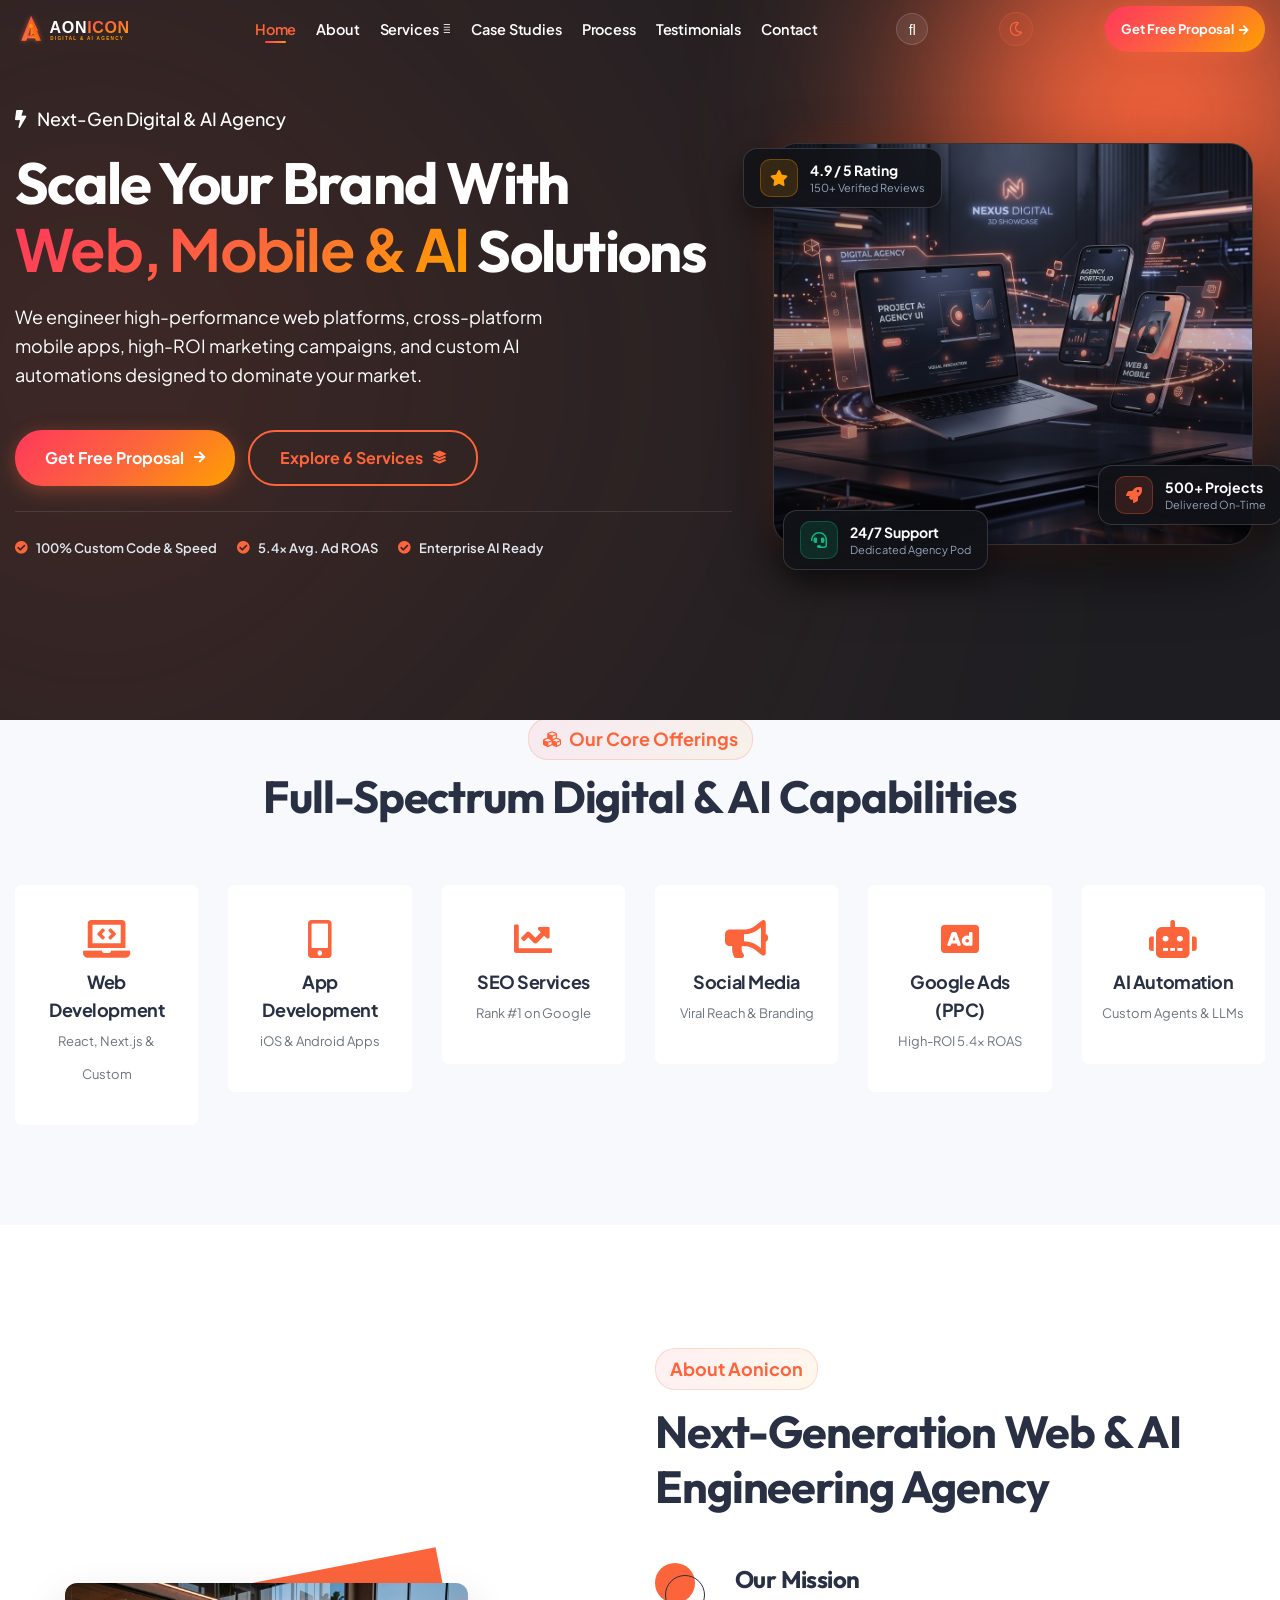
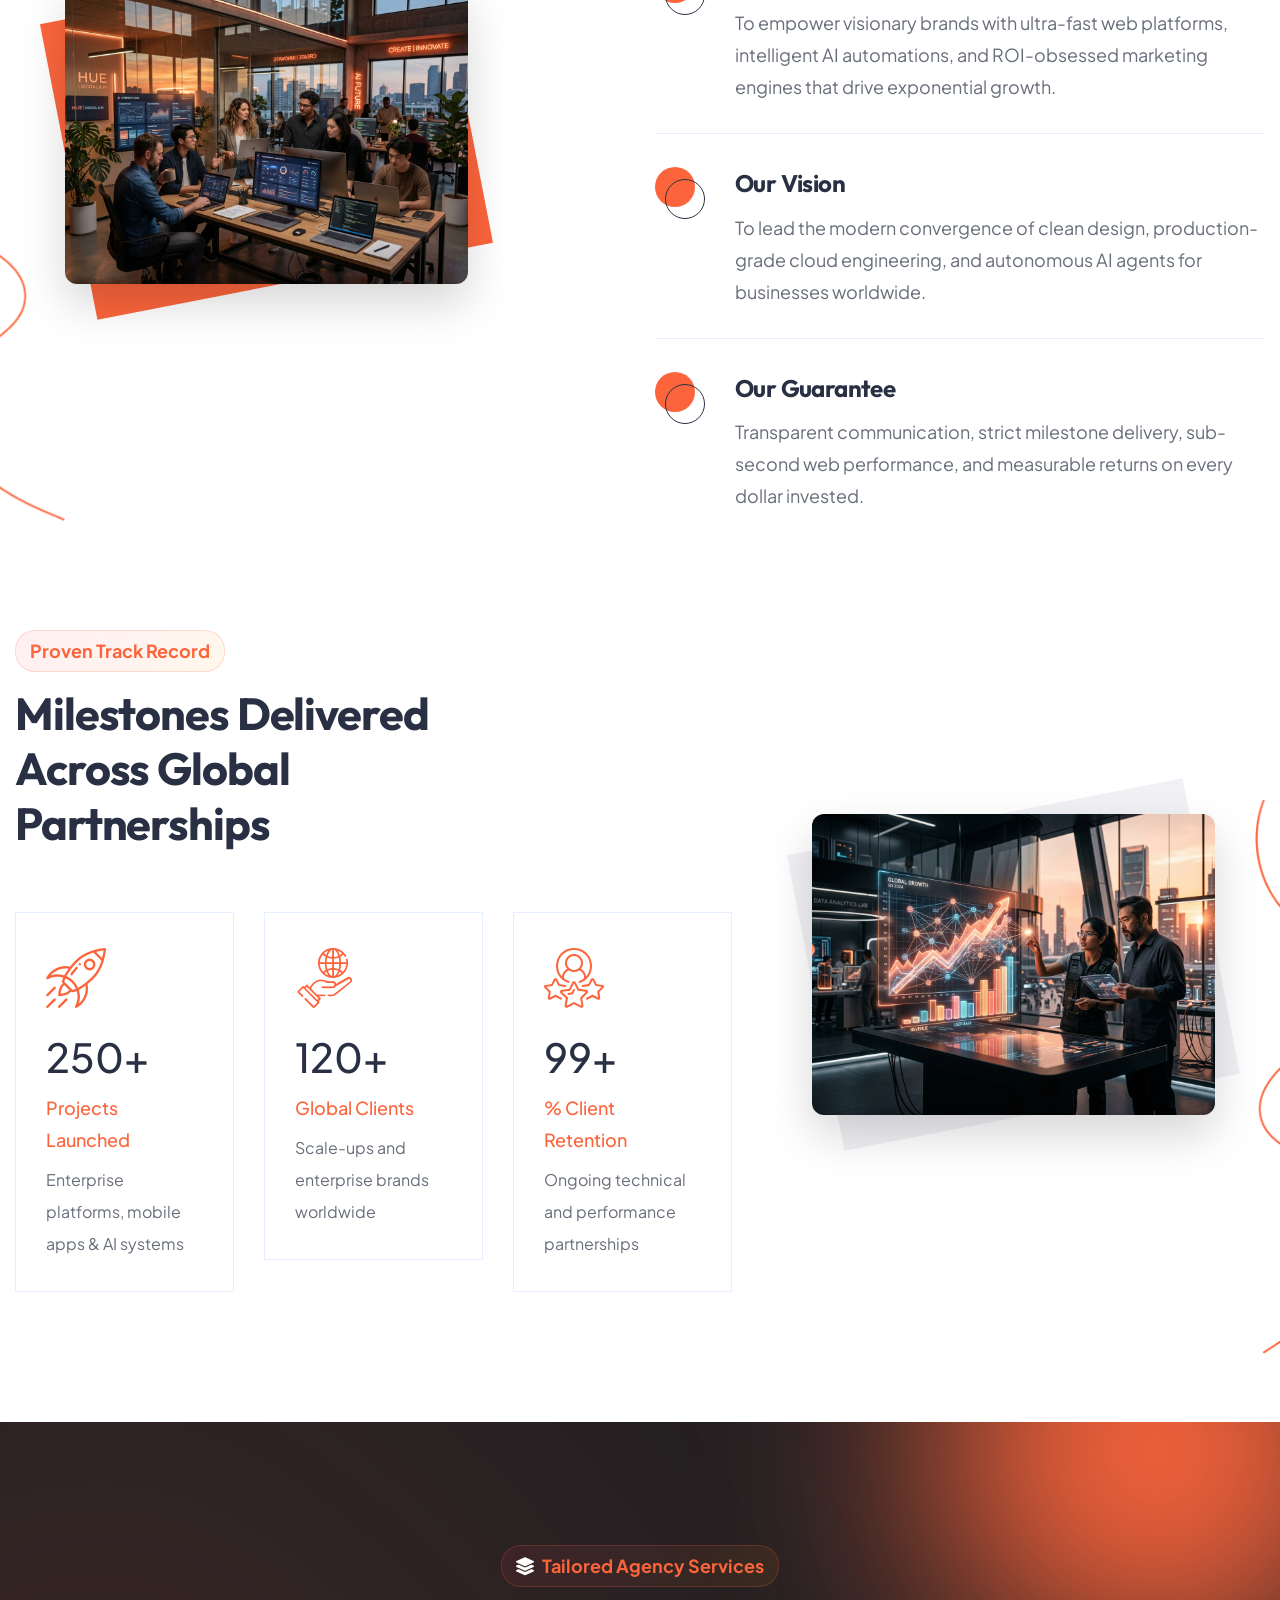
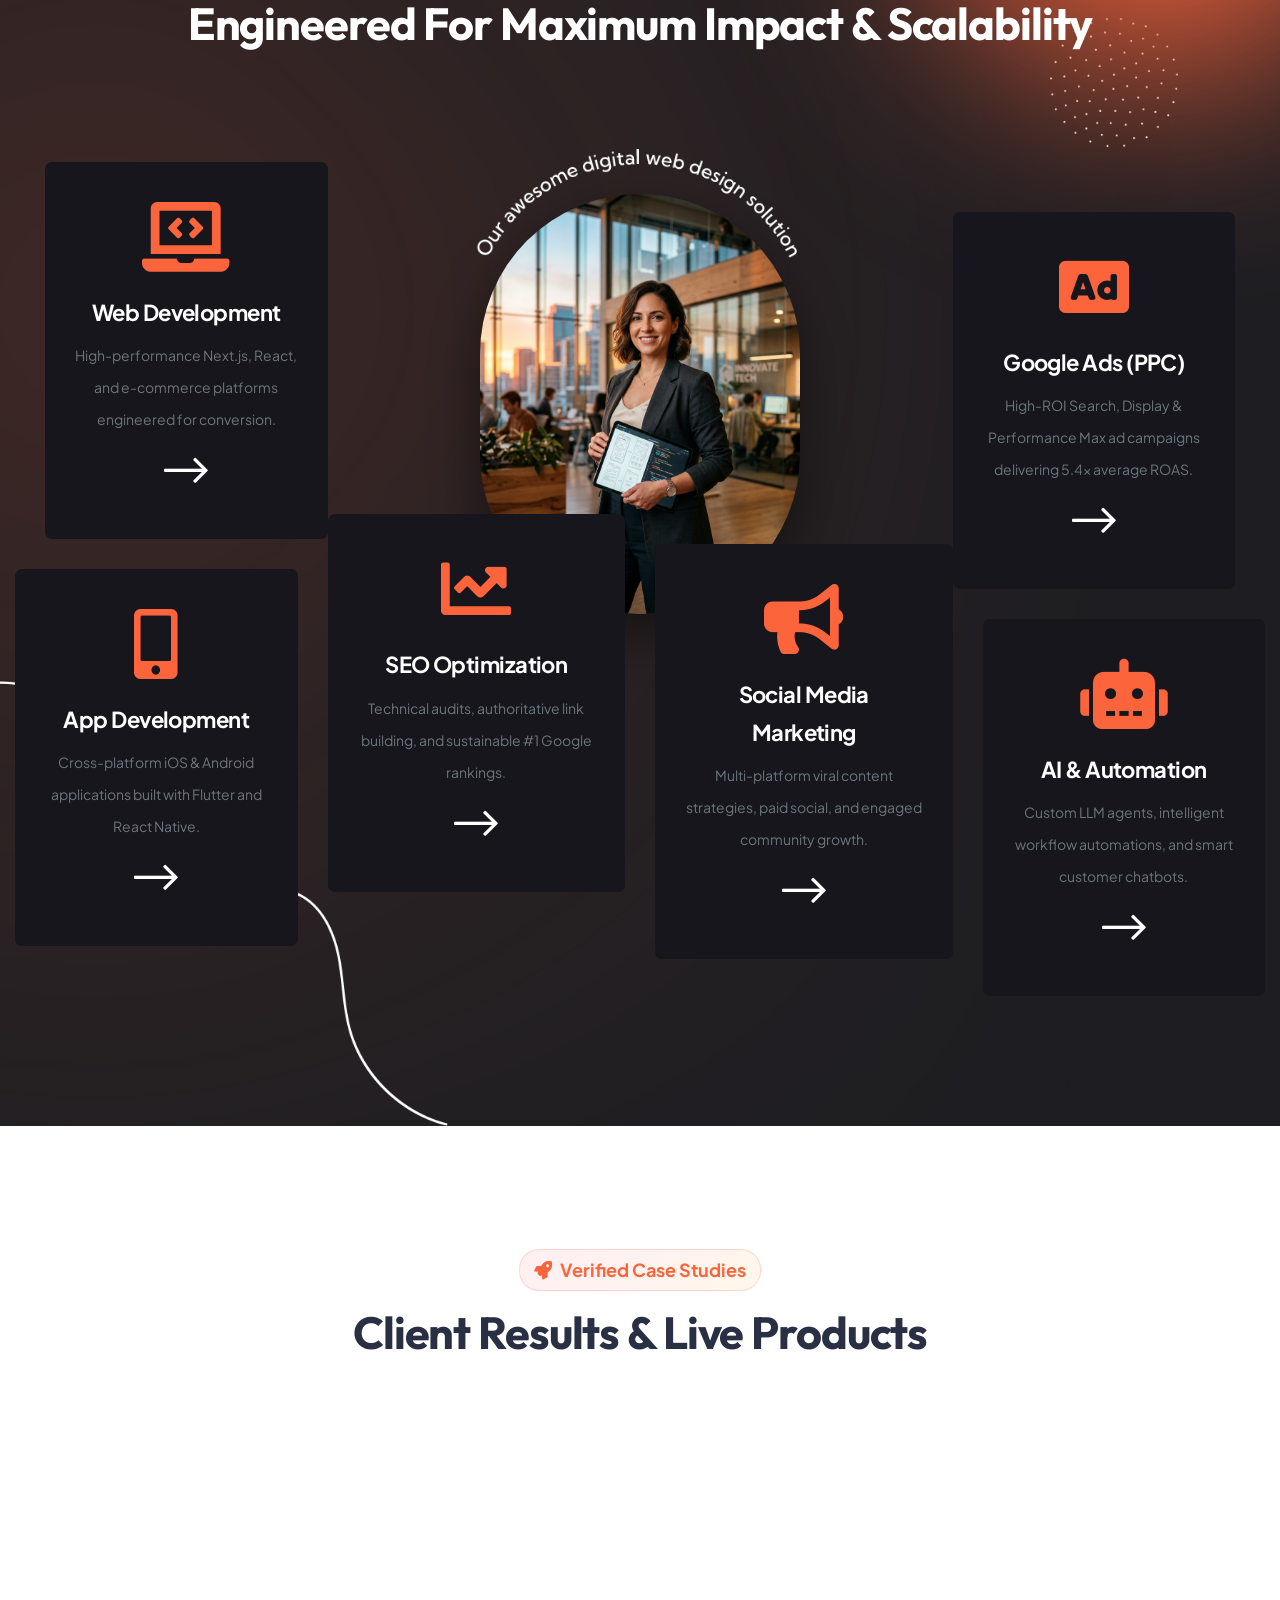
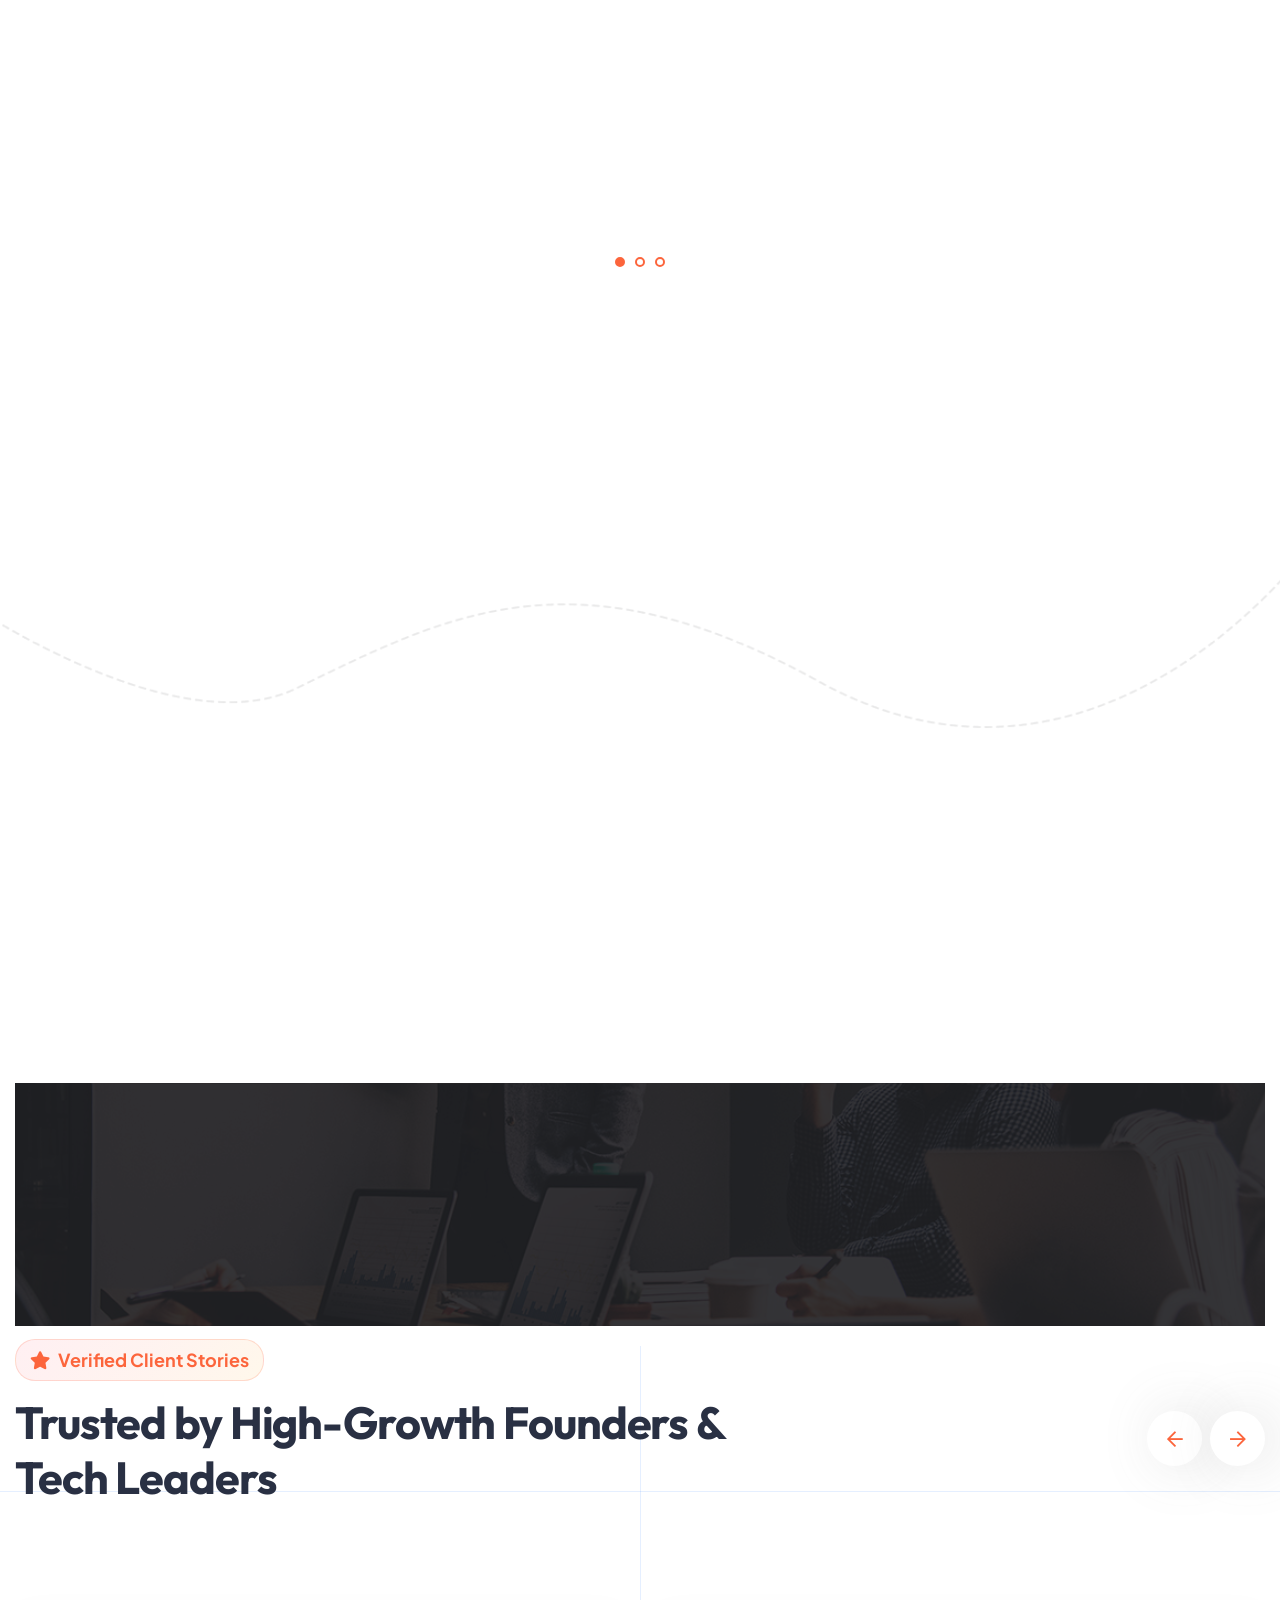
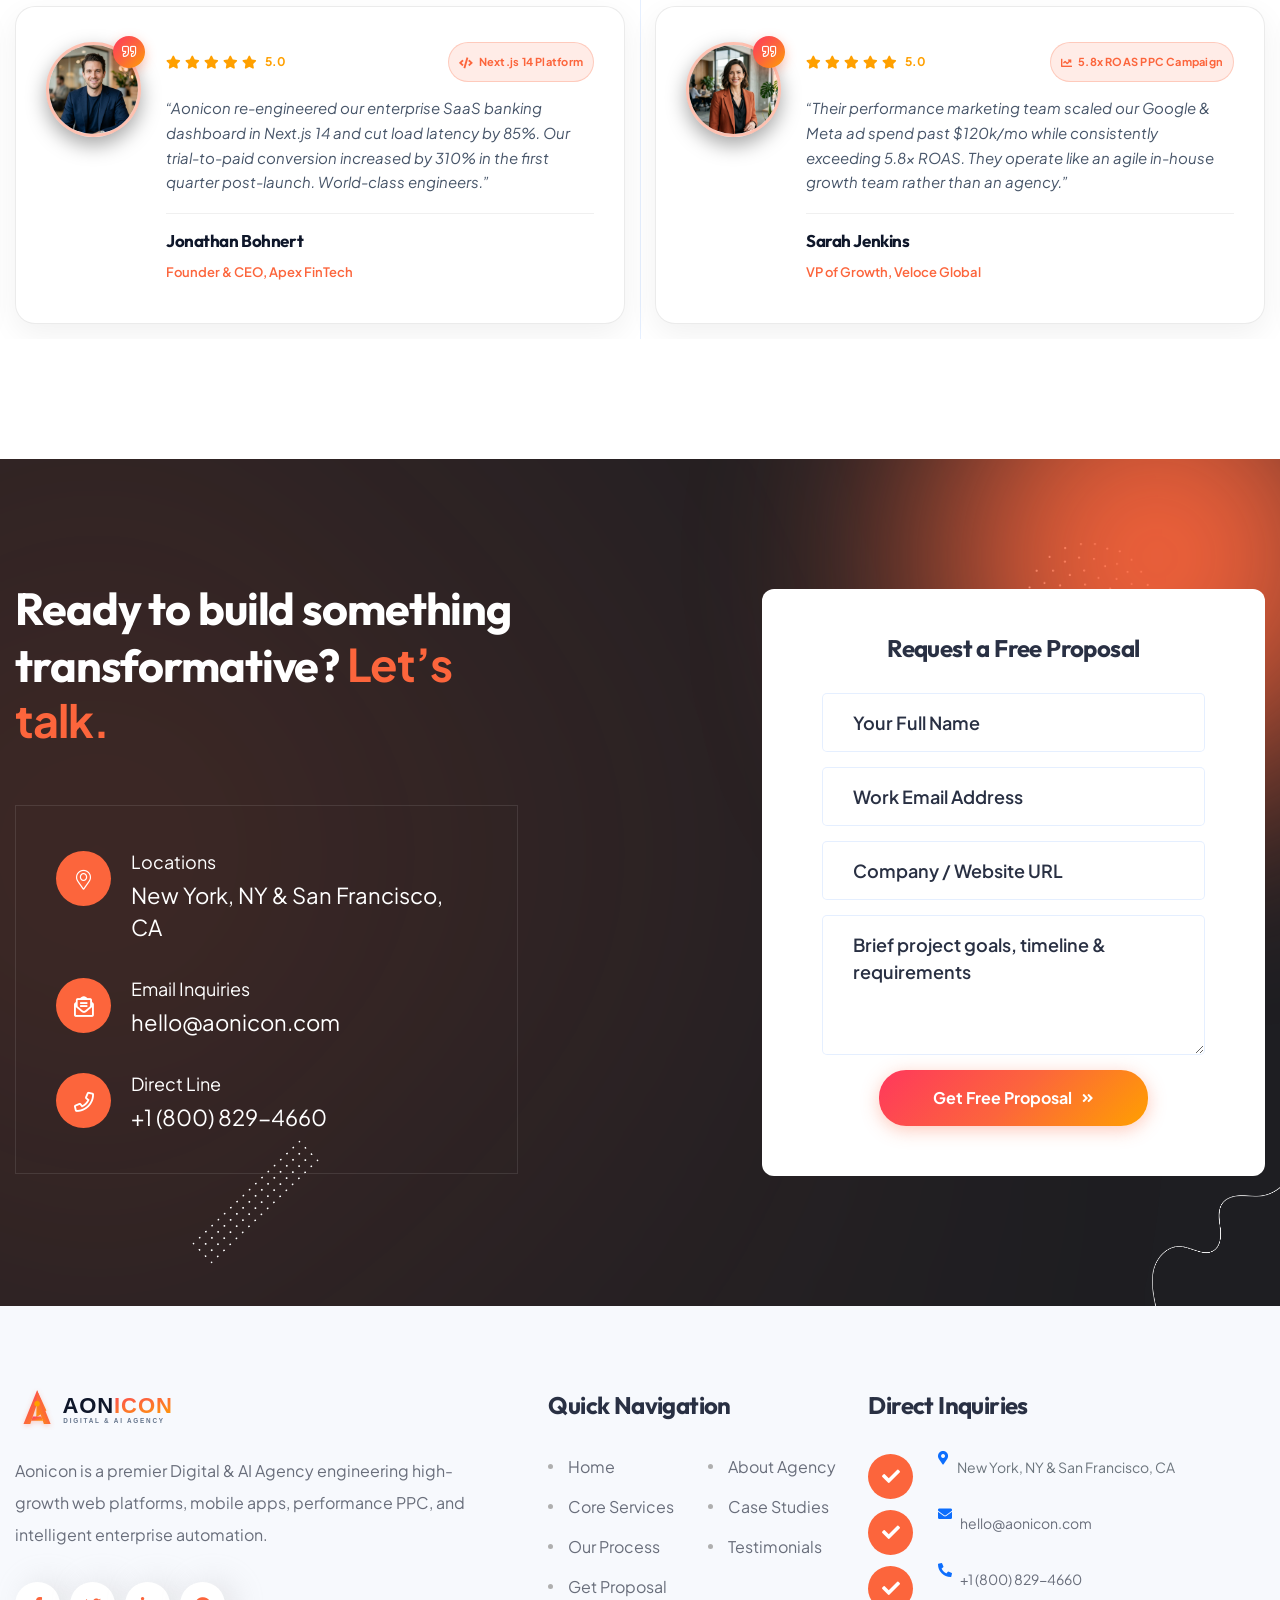
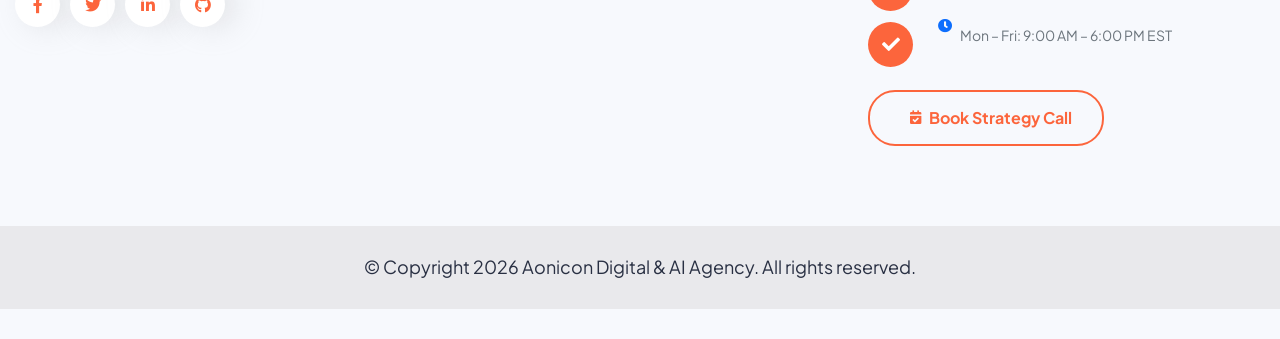
==== commit 6813ce60: "feat: add 3 new hero slides (SEO/PPC, UI/UX Design, Cloud/DevOps) with brand-colored illustrations" ====
--- a/index.html
+++ b/index.html
@@ -268,6 +268,172 @@
                             </div>
                         </div>
                     </div>
+                </div>
+
+                <!-- Slide 3: SEO & Google Ads PPC -->
+                <div class="slider-item">
+                    <div class="container">
+                        <div class="row align-items-center">
+                            <div class="col-lg-7 col-xl-7">
+                                <div class="slider-content">
+                                    <span class="sub-title"><i class="fas fa-search me-2"></i> SEO &amp; Performance Marketing</span>
+                                    <h1>Dominate Search &amp; <span class="gradient-text">Maximize Ad ROAS</span> With Expert PPC</h1>
+                                    <p class="text-white opacity-80 mb-30" style="font-size: 18px; line-height: 1.6; max-width: 580px;">
+                                        Our certified Google Ads specialists and SEO engineers drive qualified traffic, slash acquisition costs, and turn every ad dollar into measurable, compounding revenue growth.
+                                    </p>
+                                    <div class="slider-btns">
+                                        <a href="#contact" class="theme-btn">Get SEO Audit <i class="fas fa-arrow-right"></i></a>
+                                        <a href="#projects" class="theme-btn style-three">See PPC Results <i class="fas fa-chart-bar"></i></a>
+                                    </div>
+                                    <div class="hero-trust-list">
+                                        <div class="hero-trust-item"><i class="fas fa-check-circle"></i> 5.4x Avg. ROAS</div>
+                                        <div class="hero-trust-item"><i class="fas fa-check-circle"></i> Top 3 Google Rankings</div>
+                                        <div class="hero-trust-item"><i class="fas fa-check-circle"></i> -42% Acquisition Cost</div>
+                                    </div>
+                                </div>
+                            </div>
+                            <div class="col-lg-5 col-xl-5">
+                                <div class="hero-visual-showcase wow fadeInRight delay-0-2s">
+                                    <div class="hero-image-frame">
+                                        <img src="assets/images/hero/aonicon-hero-seo-showcase.jpg" alt="Aonicon SEO &amp; PPC Marketing" class="hero-main-img">
+                                        <div class="hero-frame-glow"></div>
+                                    </div>
+                                    <div class="hero-simple-badge badge-top-left">
+                                        <div class="badge-icon"><i class="fas fa-search"></i></div>
+                                        <div class="badge-content">
+                                            <strong>Top 3 Rankings</strong>
+                                            <span>Google Organic SEO</span>
+                                        </div>
+                                    </div>
+                                    <div class="hero-simple-badge badge-bottom-right">
+                                        <div class="badge-icon badge-icon-rocket"><i class="fas fa-bullhorn"></i></div>
+                                        <div class="badge-content">
+                                            <strong>5.4x ROAS</strong>
+                                            <span>Google Ads Performance</span>
+                                        </div>
+                                    </div>
+                                    <div class="hero-simple-badge badge-bottom-left">
+                                        <div class="badge-icon badge-icon-support"><i class="fas fa-chart-line"></i></div>
+                                        <div class="badge-content">
+                                            <strong>+240% Traffic</strong>
+                                            <span>Organic Revenue Growth</span>
+                                        </div>
+                                    </div>
+                                </div>
+                            </div>
+                        </div>
+                    </div>
+                </div>
+
+                <!-- Slide 4: UI/UX Design -->
+                <div class="slider-item">
+                    <div class="container">
+                        <div class="row align-items-center">
+                            <div class="col-lg-7 col-xl-7">
+                                <div class="slider-content">
+                                    <span class="sub-title"><i class="fas fa-pencil-ruler me-2"></i> UI/UX Design &amp; Branding</span>
+                                    <h1>Convert More Users With <span class="gradient-text">World-Class UI/UX</span> Design</h1>
+                                    <p class="text-white opacity-80 mb-30" style="font-size: 18px; line-height: 1.6; max-width: 580px;">
+                                        We craft pixel-perfect interfaces and immersive user experiences that drive engagement, reduce churn, and turn your product into a brand users love and recommend.
+                                    </p>
+                                    <div class="slider-btns">
+                                        <a href="#contact" class="theme-btn">Start Your Design <i class="fas fa-arrow-right"></i></a>
+                                        <a href="#projects" class="theme-btn style-three">View Design Work <i class="fas fa-palette"></i></a>
+                                    </div>
+                                    <div class="hero-trust-list">
+                                        <div class="hero-trust-item"><i class="fas fa-check-circle"></i> Figma &amp; Prototyping</div>
+                                        <div class="hero-trust-item"><i class="fas fa-check-circle"></i> Mobile-First Design</div>
+                                        <div class="hero-trust-item"><i class="fas fa-check-circle"></i> Brand Identity Systems</div>
+                                    </div>
+                                </div>
+                            </div>
+                            <div class="col-lg-5 col-xl-5">
+                                <div class="hero-visual-showcase wow fadeInRight delay-0-2s">
+                                    <div class="hero-image-frame">
+                                        <img src="assets/images/hero/aonicon-hero-uiux-showcase.jpg" alt="Aonicon UI/UX Design &amp; Branding" class="hero-main-img">
+                                        <div class="hero-frame-glow"></div>
+                                    </div>
+                                    <div class="hero-simple-badge badge-top-left">
+                                        <div class="badge-icon"><i class="fas fa-pencil-ruler"></i></div>
+                                        <div class="badge-content">
+                                            <strong>Figma Prototypes</strong>
+                                            <span>High-Fidelity Designs</span>
+                                        </div>
+                                    </div>
+                                    <div class="hero-simple-badge badge-bottom-right">
+                                        <div class="badge-icon badge-icon-rocket"><i class="fas fa-paint-brush"></i></div>
+                                        <div class="badge-content">
+                                            <strong>Brand Identity</strong>
+                                            <span>Logo &amp; Design Systems</span>
+                                        </div>
+                                    </div>
+                                    <div class="hero-simple-badge badge-bottom-left">
+                                        <div class="badge-icon badge-icon-support"><i class="fas fa-mobile-alt"></i></div>
+                                        <div class="badge-content">
+                                            <strong>Mobile-First</strong>
+                                            <span>Responsive &amp; Accessible</span>
+                                        </div>
+                                    </div>
+                                </div>
+                            </div>
+                        </div>
+                    </div>
+                </div>
+
+                <!-- Slide 5: Cloud & DevOps -->
+                <div class="slider-item">
+                    <div class="container">
+                        <div class="row align-items-center">
+                            <div class="col-lg-7 col-xl-7">
+                                <div class="slider-content">
+                                    <span class="sub-title"><i class="fas fa-cloud me-2"></i> Cloud Infrastructure &amp; DevOps</span>
+                                    <h1>Scale Infinitely With <span class="gradient-text">Enterprise Cloud</span> &amp; DevOps Pipelines</h1>
+                                    <p class="text-white opacity-80 mb-30" style="font-size: 18px; line-height: 1.6; max-width: 580px;">
+                                        We architect AWS, GCP, and Azure cloud infrastructures with automated CI/CD pipelines, Kubernetes orchestration, and zero-downtime deployments for enterprise-grade reliability.
+                                    </p>
+                                    <div class="slider-btns">
+                                        <a href="#contact" class="theme-btn">Cloud Consultation <i class="fas fa-arrow-right"></i></a>
+                                        <a href="#projects" class="theme-btn style-three">View Cloud Projects <i class="fas fa-server"></i></a>
+                                    </div>
+                                    <div class="hero-trust-list">
+                                        <div class="hero-trust-item"><i class="fas fa-check-circle"></i> 99.99% Uptime SLA</div>
+                                        <div class="hero-trust-item"><i class="fas fa-check-circle"></i> AWS / GCP / Azure</div>
+                                        <div class="hero-trust-item"><i class="fas fa-check-circle"></i> Zero-Trust Security</div>
+                                    </div>
+                                </div>
+                            </div>
+                            <div class="col-lg-5 col-xl-5">
+                                <div class="hero-visual-showcase wow fadeInRight delay-0-2s">
+                                    <div class="hero-image-frame">
+                                        <img src="assets/images/hero/aonicon-hero-cloud-showcase.jpg" alt="Aonicon Cloud &amp; DevOps" class="hero-main-img">
+                                        <div class="hero-frame-glow"></div>
+                                    </div>
+                                    <div class="hero-simple-badge badge-top-left">
+                                        <div class="badge-icon"><i class="fas fa-cloud"></i></div>
+                                        <div class="badge-content">
+                                            <strong>Multi-Cloud Ready</strong>
+                                            <span>AWS, GCP &amp; Azure</span>
+                                        </div>
+                                    </div>
+                                    <div class="hero-simple-badge badge-bottom-right">
+                                        <div class="badge-icon badge-icon-rocket"><i class="fas fa-code-branch"></i></div>
+                                        <div class="badge-content">
+                                            <strong>Auto CI/CD</strong>
+                                            <span>GitOps &amp; Kubernetes</span>
+                                        </div>
+                                    </div>
+                                    <div class="hero-simple-badge badge-bottom-left">
+                                        <div class="badge-icon badge-icon-support"><i class="fas fa-shield-alt"></i></div>
+                                        <div class="badge-content">
+                                            <strong>99.99% Uptime</strong>
+                                            <span>Enterprise SLA Guarantee</span>
+                                        </div>
+                                    </div>
+                                </div>
+                            </div>
+                        </div>
+                    </div>
+                </div>
                 </div>
             </div>
             <div class="container">
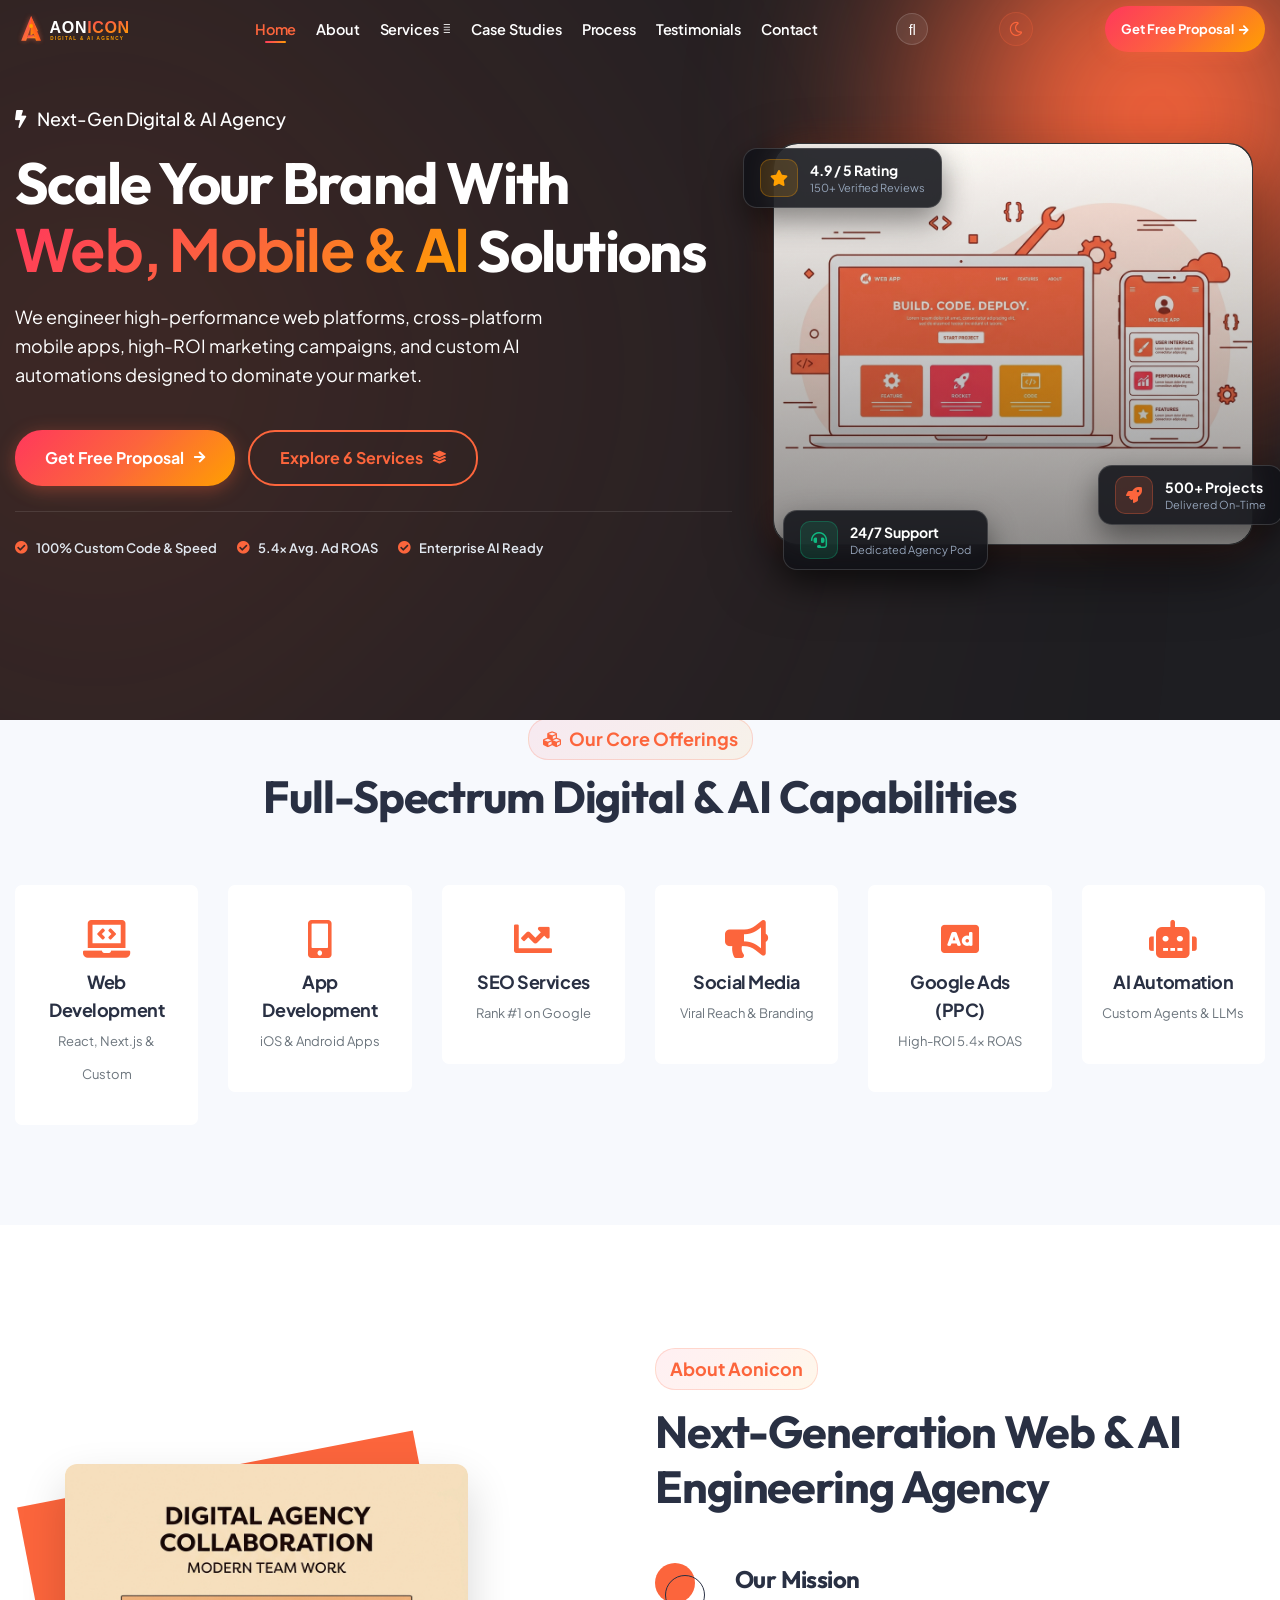
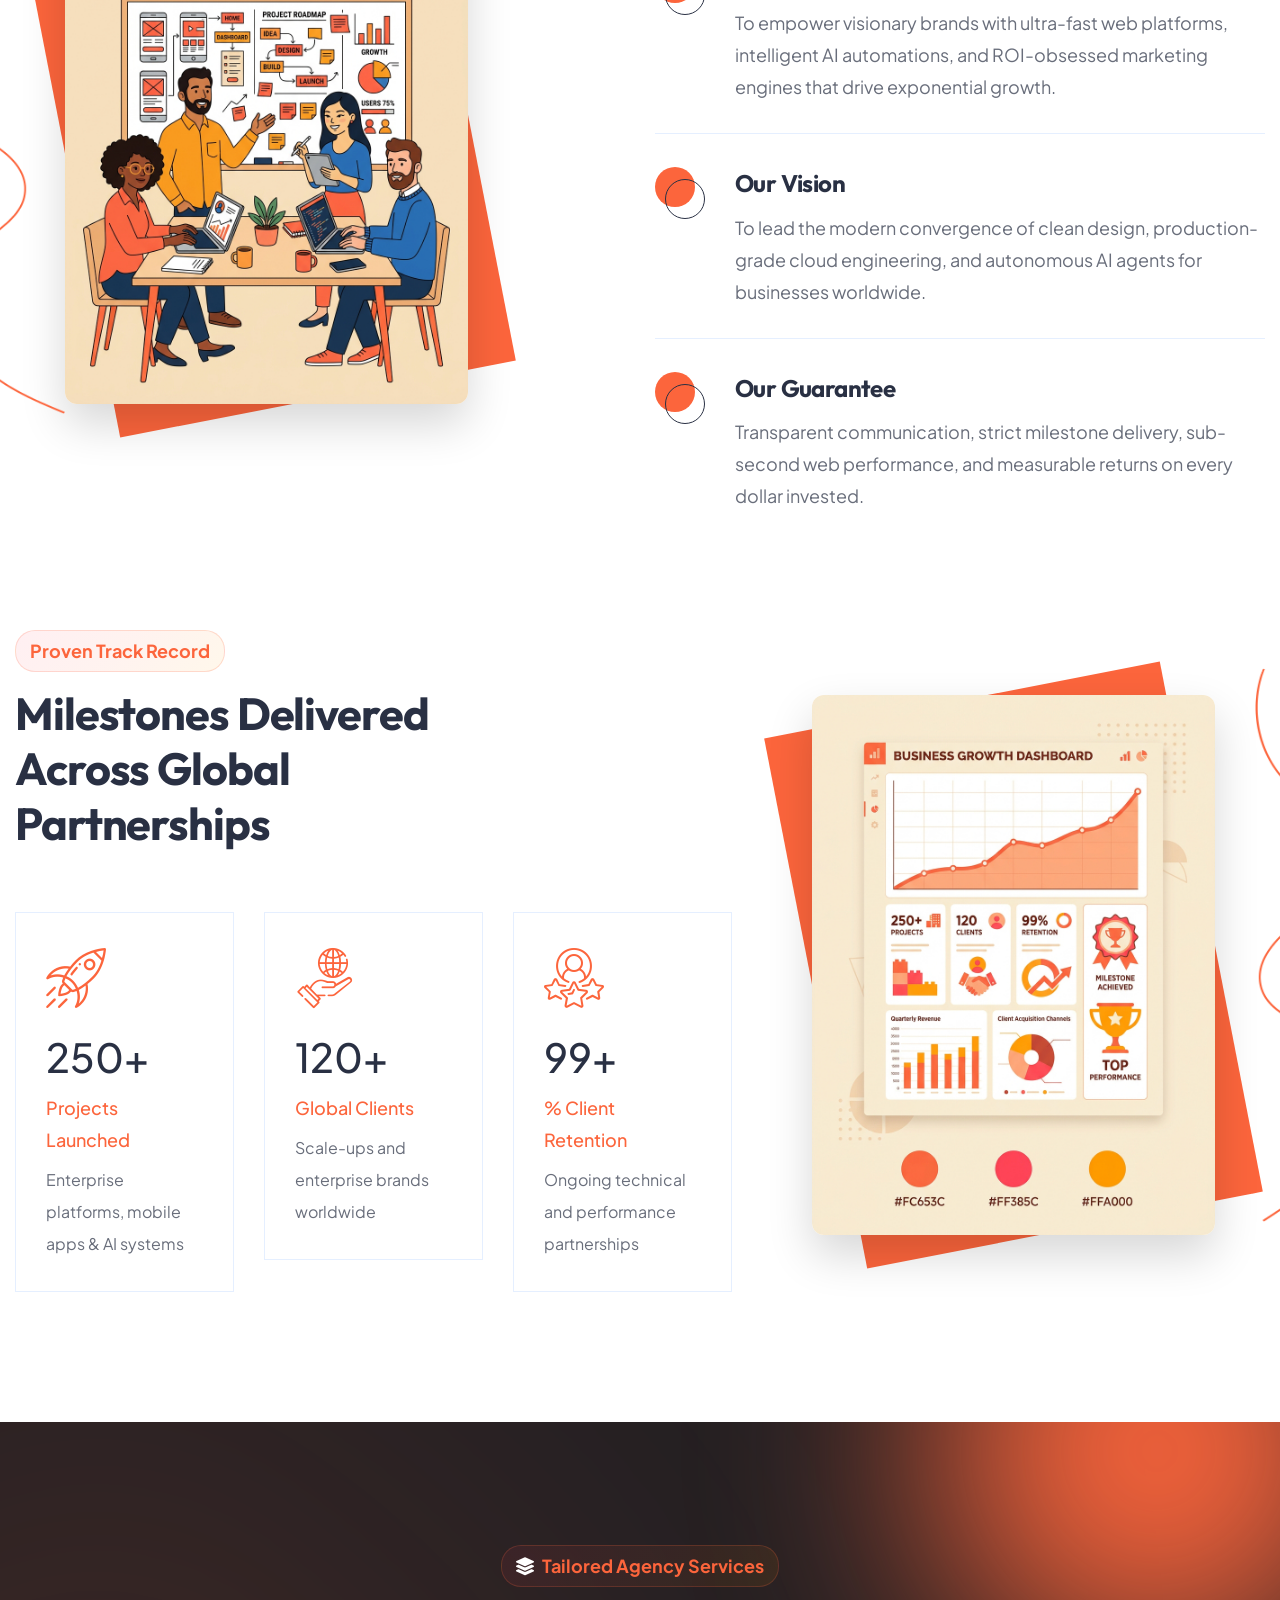
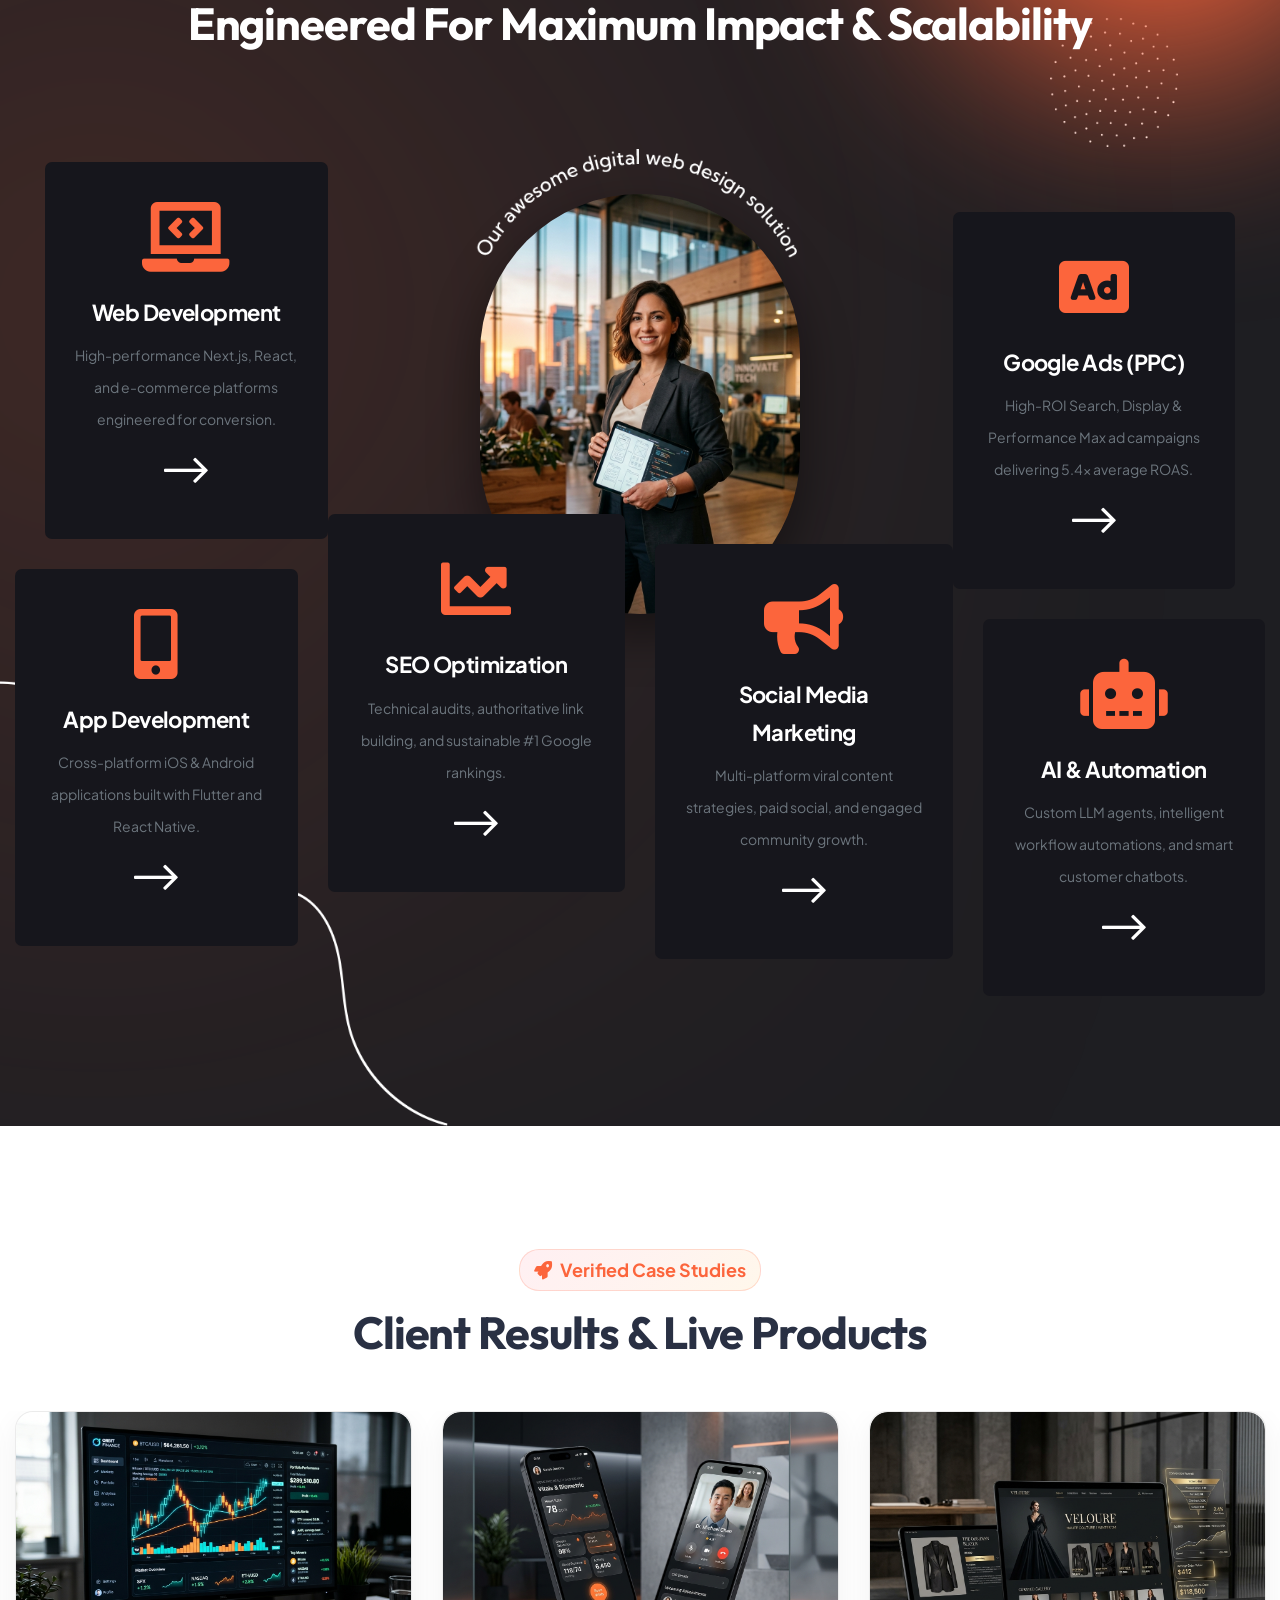
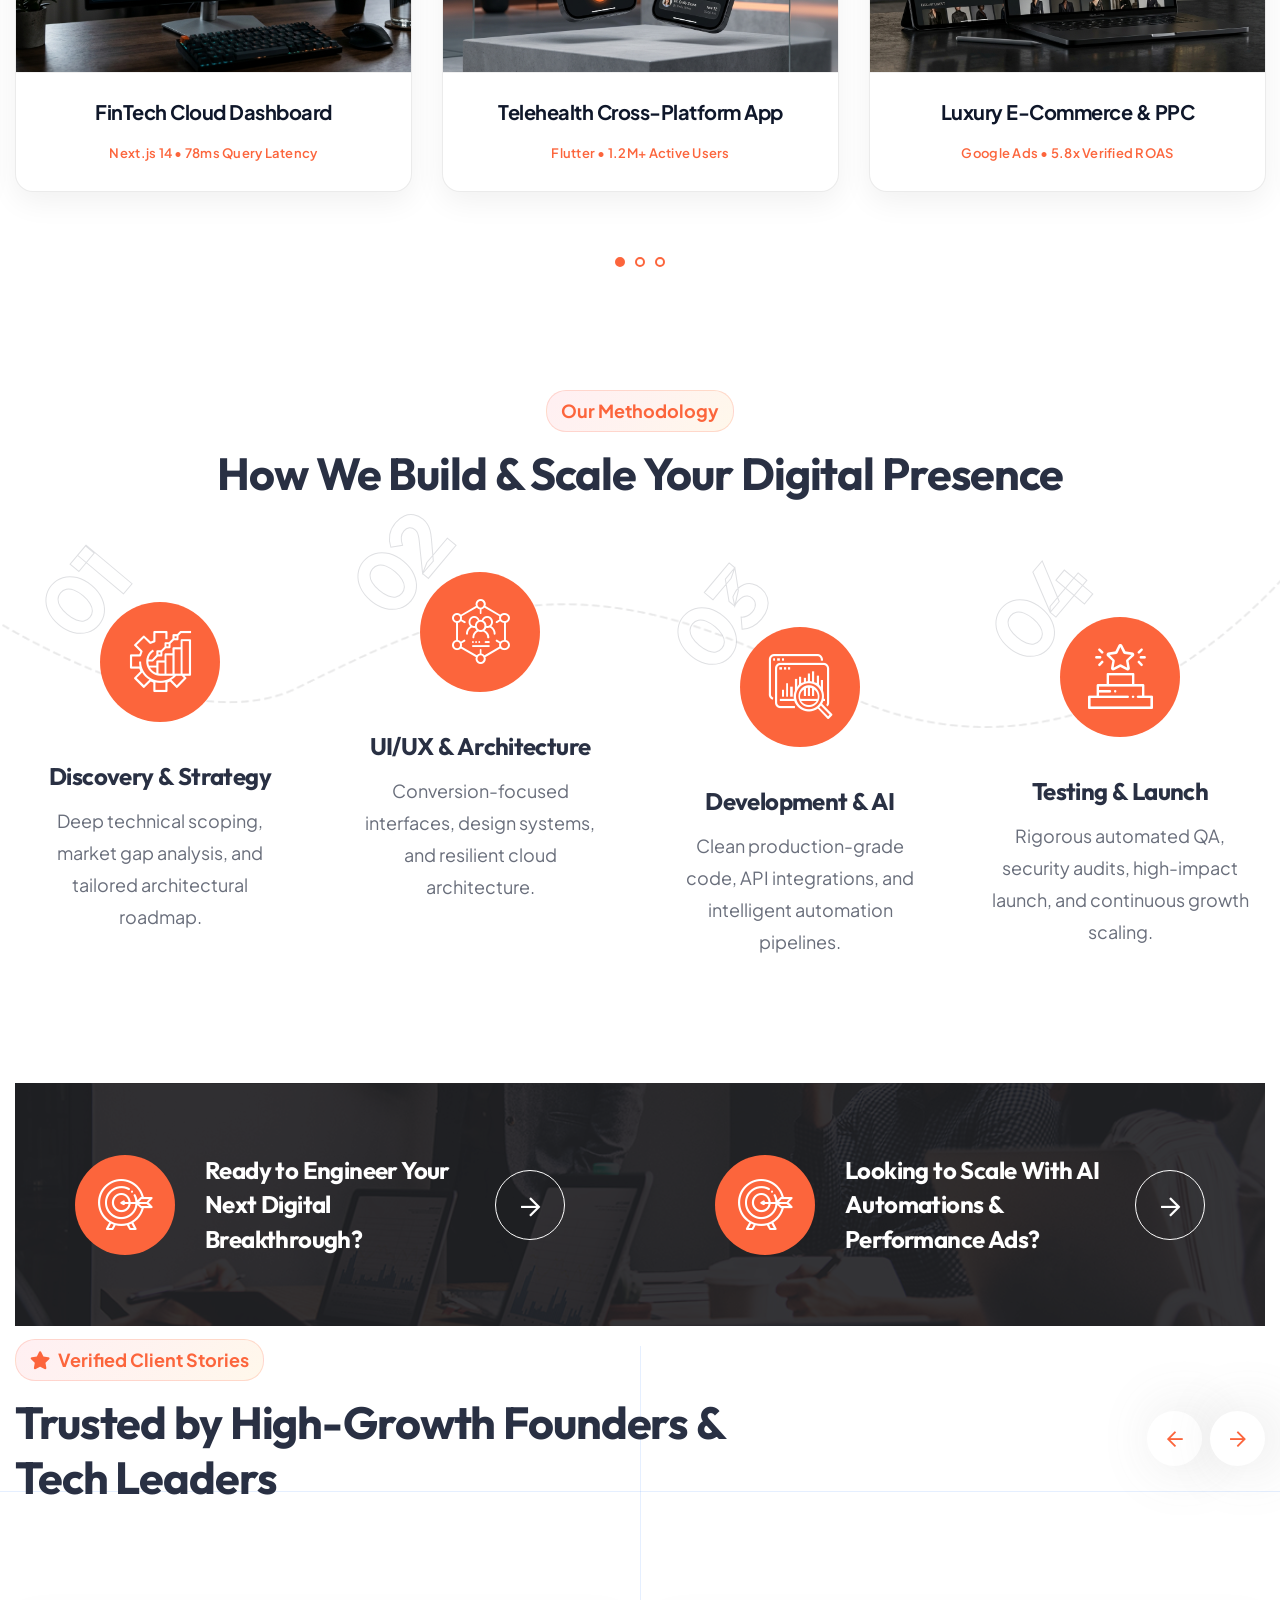
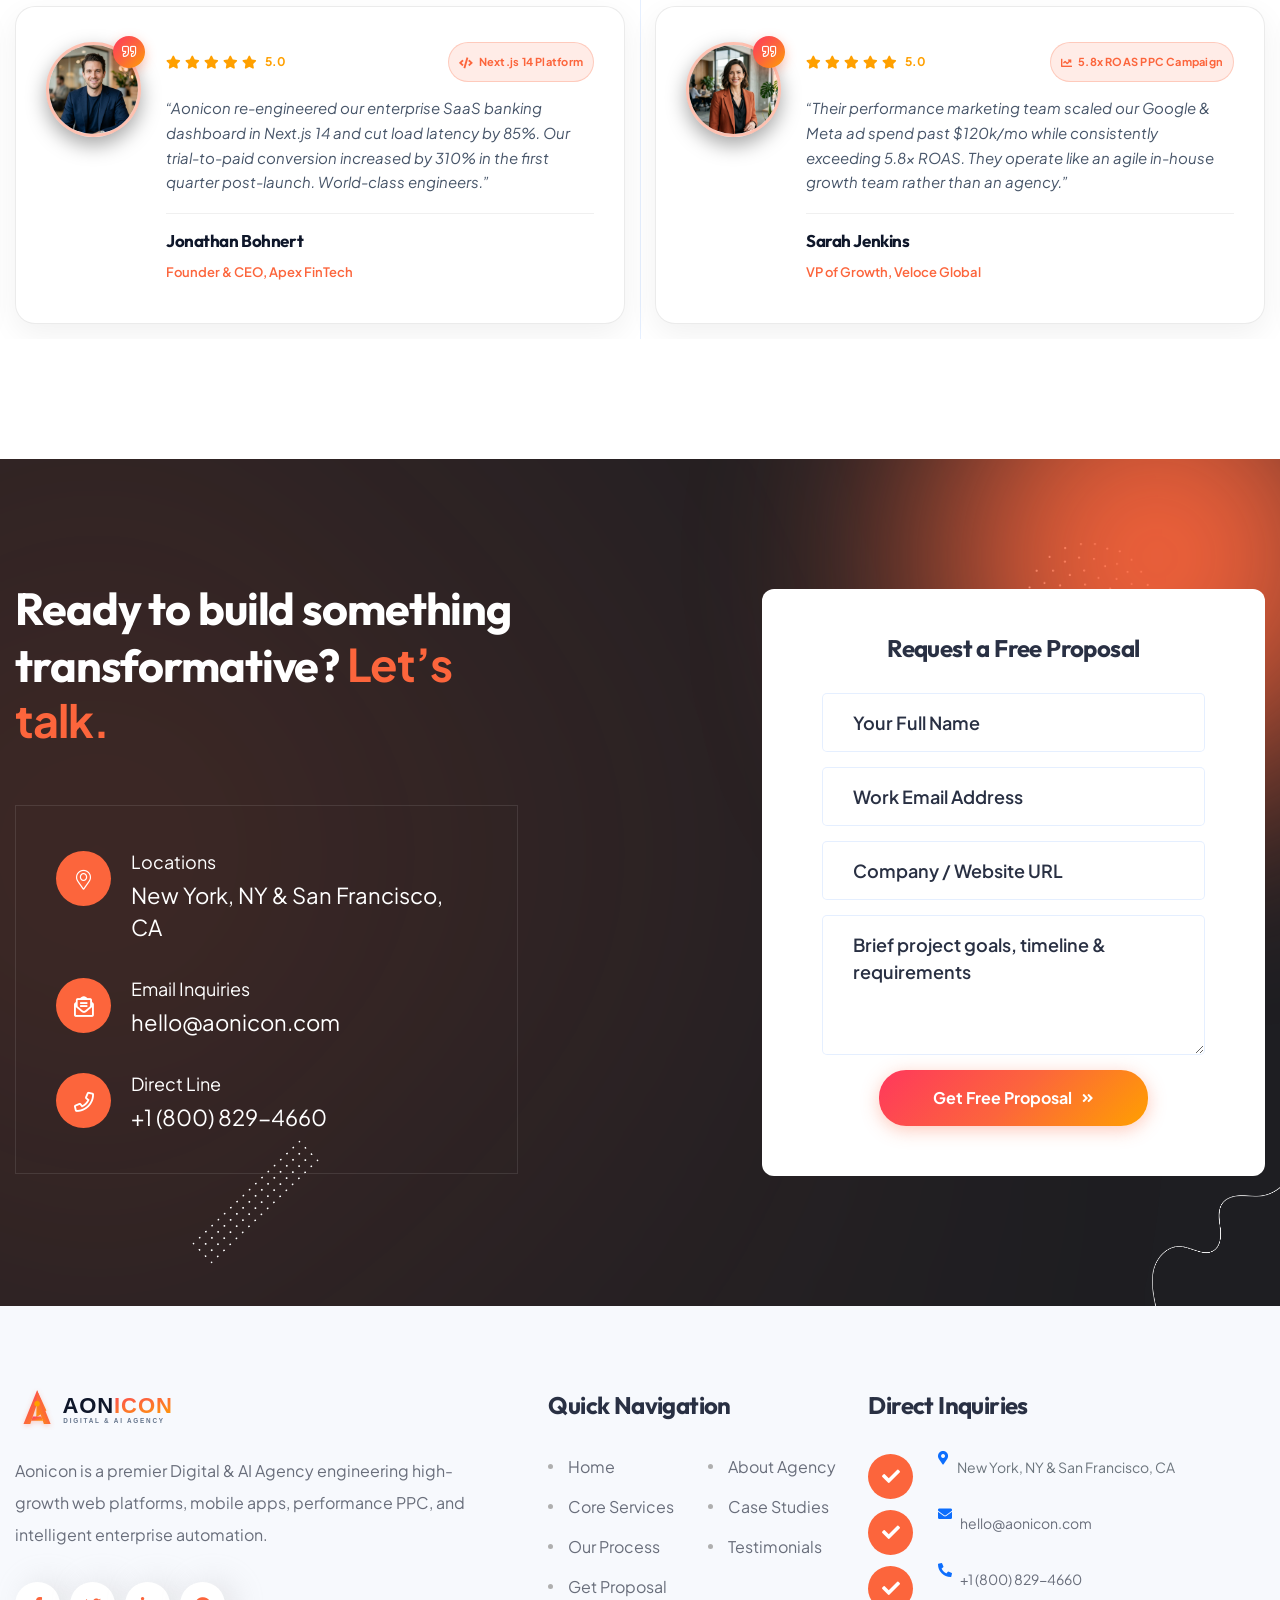
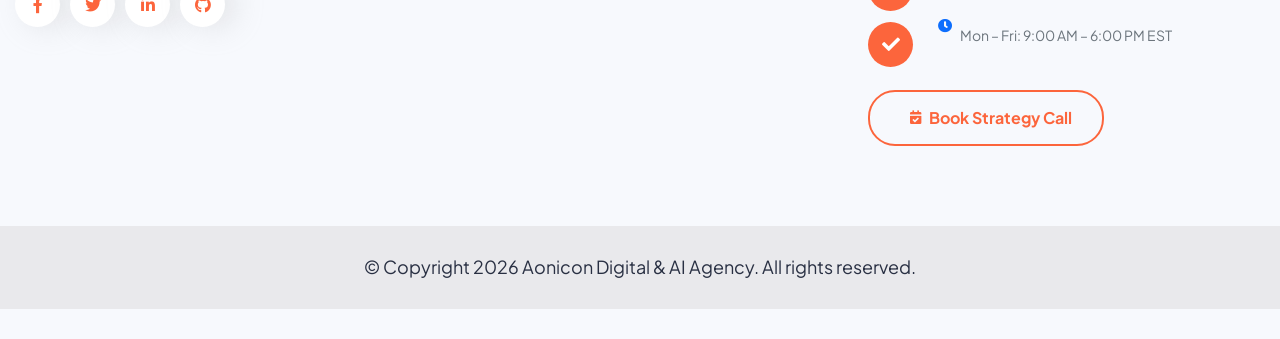
==== commit 9e08ea3a: "feat: make website fully responsive across all mobile, tablet, and desktop devices" ====
--- a/index.html
+++ b/index.html
@@ -105,6 +105,7 @@
                                         <li><a href="#process">Process</a></li>
                                         <li><a href="#testimonials">Testimonials</a></li>
                                         <li><a href="#contact">Contact</a></li>
+                                        <li class="d-lg-none pt-15"><a href="#contact" class="theme-btn w-100 text-center py-2 text-white">Get Free Proposal <i class="fas fa-arrow-right ms-2"></i></a></li>
                                     </ul>
                                 </div>
 
--- a/assets/css/style.css
+++ b/assets/css/style.css
@@ -5111,7 +5111,7 @@
 
 /* Statistics Three */
 .statistics-three-image:before {
-  background: #f1f1f5; }
+  background: #fc653c; }
 
 .statistics-three-image .image-right {
   position: absolute;
--- a/assets/css/aonicon.css
+++ b/assets/css/aonicon.css
@@ -589,6 +589,17 @@
   display: block;
 }
 
+/* Background card shapes behind images (About & Proven Track Record) */
+.about-image-one.bg-squire-shape:before,
+.about-image-one.bg-squire-shape::before,
+.statistics-three-image.bg-squire-shape:before,
+.statistics-three-image.bg-squire-shape::before,
+.statistics-three-image:before,
+.statistics-three-image::before {
+  background: #FC653C !important;
+  background-color: #FC653C !important;
+}
+
 .feature-middle .image .round {
   width: 320px;
   height: 420px;
@@ -1453,4 +1464,582 @@
 .project-item.style-two .project-content .category:before,
 .project-item.style-two .project-content .category:after {
   display: none !important;
+}
+
+/* ========================================================
+   9. COMPREHENSIVE RESPONSIVE ENGINE (ALL DEVICES)
+   Mobile (<576px), Tablet (576px-991px), Laptop (992px-1199px), Desktop (1200px+)
+   ======================================================== */
+
+/* Global Anti-Overflow & Smooth Touch */
+html,
+body {
+  overflow-x: hidden !important;
+  width: 100%;
+  max-width: 100vw;
+  -webkit-overflow-scrolling: touch;
+}
+
+.page-wrapper {
+  overflow-x: hidden !important;
+  width: 100%;
+  position: relative;
+}
+
+img {
+  max-width: 100%;
+  height: auto;
+}
+
+/* --------------------------------------------------------
+   A. MOBILE HEADER & NAVIGATION REFINEMENTS (<992px)
+   -------------------------------------------------------- */
+@media only screen and (max-width: 991px) {
+  .main-header.header-two {
+    position: fixed !important;
+    top: 0 !important;
+    left: 0 !important;
+    width: 100% !important;
+    z-index: 1000 !important;
+    background: rgba(11, 15, 25, 0.96) !important;
+    backdrop-filter: blur(16px) !important;
+    -webkit-backdrop-filter: blur(16px) !important;
+    border-bottom: 1px solid rgba(255, 255, 255, 0.08) !important;
+    box-shadow: 0 4px 20px rgba(0, 0, 0, 0.4) !important;
+  }
+
+  body:not(.dark-version) .main-header.header-two {
+    background: rgba(255, 255, 255, 0.96) !important;
+    border-bottom-color: rgba(15, 23, 42, 0.08) !important;
+    box-shadow: 0 4px 20px rgba(0, 0, 0, 0.08) !important;
+  }
+
+  .main-header .header-inner {
+    padding: 10px 0 !important;
+    display: flex !important;
+    align-items: center !important;
+    justify-content: space-between !important;
+    width: 100% !important;
+  }
+
+  .main-header .logo-outer {
+    display: none !important;
+  }
+
+  .nav-outer {
+    flex: 1 1 auto !important;
+    width: auto !important;
+    margin: 0 !important;
+  }
+
+  .main-menu .navbar-header {
+    display: flex !important;
+    align-items: center !important;
+    justify-content: space-between !important;
+    width: 100% !important;
+    margin: 0 !important;
+  }
+
+  .mobile-logo {
+    display: block !important;
+    margin: 0 !important;
+  }
+
+  .mobile-logo a img {
+    height: 30px !important;
+    max-width: 150px !important;
+    width: auto;
+  }
+
+  .main-header.header-two .theme-toggle-wrap {
+    display: inline-flex !important;
+    margin: 0 0 0 10px !important;
+    order: 3 !important;
+  }
+
+  .main-header.header-two .theme-toggle-btn {
+    width: 38px !important;
+    height: 38px !important;
+    font-size: 15px !important;
+  }
+
+  .main-menu .navbar-header .navbar-toggle {
+    margin-left: 8px !important;
+    padding: 8px 10px !important;
+    border-radius: 10px !important;
+    border: 1px solid rgba(252, 101, 60, 0.3) !important;
+    background: rgba(252, 101, 60, 0.08) !important;
+    display: flex !important;
+    flex-direction: column !important;
+    justify-content: center !important;
+    align-items: center !important;
+    gap: 4px;
+    cursor: pointer !important;
+  }
+
+  .main-menu .navbar-header .navbar-toggle .icon-bar {
+    background: #FC653C !important;
+    width: 20px !important;
+    height: 2px !important;
+    margin: 0 !important;
+    border-radius: 2px;
+  }
+
+  /* Expanded Dropdown Sheet */
+  .main-menu .navbar-collapse {
+    position: absolute !important;
+    top: calc(100% + 8px) !important;
+    left: 10px !important;
+    right: 10px !important;
+    width: calc(100% - 20px) !important;
+    max-height: calc(100vh - 85px) !important;
+    overflow-y: auto !important;
+    z-index: 9999 !important;
+    padding: 0 !important;
+    background: transparent !important;
+    -webkit-overflow-scrolling: touch;
+  }
+
+  .main-menu .navbar-collapse > ul {
+    background: #0f1523 !important;
+    border: 1px solid rgba(255, 255, 255, 0.12) !important;
+    border-radius: 18px !important;
+    padding: 16px 20px !important;
+    box-shadow: 0 20px 50px rgba(0, 0, 0, 0.7) !important;
+  }
+
+  body:not(.dark-version) .main-menu .navbar-collapse > ul {
+    background: #ffffff !important;
+    border-color: rgba(0, 0, 0, 0.08) !important;
+    box-shadow: 0 20px 50px rgba(0, 0, 0, 0.18) !important;
+  }
+
+  .main-menu .navbar-collapse li {
+    border-top: 1px solid rgba(255, 255, 255, 0.07) !important;
+    padding: 10px 0 !important;
+  }
+
+  body:not(.dark-version) .main-menu .navbar-collapse li {
+    border-top-color: rgba(0, 0, 0, 0.06) !important;
+  }
+
+  .main-menu .navbar-collapse li:first-child {
+    border-top: none !important;
+  }
+
+  .main-header.header-two .main-menu .navigation > li > a {
+    color: #f1f5f9 !important;
+    font-size: 15px !important;
+    font-weight: 600 !important;
+    padding: 6px 0 !important;
+  }
+
+  body:not(.dark-version) .main-header.header-two .main-menu .navigation > li > a {
+    color: #1e293b !important;
+  }
+
+  .main-header.header-two .main-menu .navigation > li.current > a,
+  .main-header.header-two .main-menu .navigation > li > a:hover {
+    color: #FC653C !important;
+  }
+}
+
+/* --------------------------------------------------------
+   B. HERO SECTION RESPONSIVENESS
+   -------------------------------------------------------- */
+@media only screen and (max-width: 991px) {
+  .main-slider-area {
+    min-height: auto !important;
+    padding-top: 105px !important;
+    padding-bottom: 50px !important;
+  }
+
+  .main-slider-area .slider-content {
+    text-align: center !important;
+    padding: 20px 0 10px !important;
+    margin: 0 auto !important;
+  }
+
+  .main-slider-area .slider-content .sub-title {
+    margin: 0 auto 15px !important;
+  }
+
+  .main-slider-area .slider-content h1 {
+    font-size: 38px !important;
+    line-height: 1.2 !important;
+    margin-bottom: 16px !important;
+  }
+
+  .main-slider-area .slider-content p {
+    font-size: 16px !important;
+    line-height: 1.6 !important;
+    margin: 0 auto 25px !important;
+    max-width: 100% !important;
+  }
+
+  .main-slider-area .slider-btns {
+    display: flex !important;
+    justify-content: center !important;
+    flex-wrap: wrap !important;
+    gap: 12px !important;
+  }
+
+  .hero-trust-list {
+    justify-content: center !important;
+    gap: 12px 18px !important;
+    margin-top: 20px !important;
+    padding-top: 15px !important;
+  }
+
+  .hero-visual-showcase {
+    max-width: 440px !important;
+    margin: 30px auto 10px !important;
+    padding: 0 10px !important;
+  }
+
+  .hero-main-img {
+    height: 320px !important;
+  }
+}
+
+@media only screen and (max-width: 575px) {
+  .main-slider-area {
+    padding-top: 90px !important;
+    padding-bottom: 40px !important;
+  }
+
+  .main-slider-area .slider-content h1 {
+    font-size: 27px !important;
+    line-height: 1.22 !important;
+    letter-spacing: -0.02em !important;
+  }
+
+  .main-slider-area .slider-content p {
+    font-size: 14.5px !important;
+    margin-bottom: 20px !important;
+  }
+
+  .main-slider-area .slider-btns .theme-btn {
+    width: 100% !important;
+    text-align: center !important;
+    justify-content: center !important;
+    padding: 12px 20px !important;
+    font-size: 14px !important;
+    margin: 0 !important;
+  }
+
+  .hero-trust-list {
+    gap: 8px 14px !important;
+  }
+
+  .hero-trust-item {
+    font-size: 12px !important;
+  }
+
+  .hero-visual-showcase {
+    max-width: 100% !important;
+    margin: 25px auto 5px !important;
+    padding: 0 5px !important;
+  }
+
+  .hero-image-frame {
+    border-radius: 18px !important;
+  }
+
+  .hero-main-img {
+    height: 250px !important;
+    border-radius: 18px !important;
+  }
+
+  /* Compact Floating Badges on Mobile Phones */
+  .hero-simple-badge {
+    padding: 6px 10px !important;
+    border-radius: 10px !important;
+    gap: 8px !important;
+    max-width: calc(100% - 20px) !important;
+  }
+
+  .hero-simple-badge .badge-icon {
+    width: 28px !important;
+    height: 28px !important;
+    font-size: 12px !important;
+    border-radius: 7px !important;
+  }
+
+  .hero-simple-badge .badge-content strong {
+    font-size: 12px !important;
+  }
+
+  .hero-simple-badge .badge-content span {
+    font-size: 10px !important;
+  }
+
+  .badge-top-left {
+    top: 8px !important;
+    left: 8px !important;
+  }
+
+  .badge-bottom-right {
+    bottom: 8px !important;
+    right: 8px !important;
+  }
+
+  .badge-bottom-left {
+    display: none !important;
+  }
+}
+
+/* --------------------------------------------------------
+   C. ABOUT & PROVEN TRACK RECORD RESPONSIVENESS
+   -------------------------------------------------------- */
+@media only screen and (max-width: 991px) {
+  .about-area-one {
+    padding-top: 70px !important;
+    padding-bottom: 60px !important;
+  }
+
+  .statistics-area-three {
+    padding-bottom: 60px !important;
+  }
+
+  .about-content-one {
+    margin-top: 35px !important;
+  }
+
+  .statistics-three-content {
+    margin-bottom: 35px !important;
+  }
+}
+
+@media only screen and (max-width: 767px) {
+  /* Prevent tilted card from causing horizontal overflow or squeezing */
+  .bg-squire-shape {
+    margin-left: auto !important;
+    margin-right: auto !important;
+    max-width: 88% !important;
+    width: 100% !important;
+  }
+
+  .about-image-one,
+  .statistics-three-image {
+    margin-left: auto !important;
+    margin-right: auto !important;
+  }
+
+  /* Hide floating decorative shapes on small screens to prevent viewport break */
+  .about-image-one .image-left,
+  .statistics-three-image .image-right {
+    display: none !important;
+    visibility: hidden !important;
+    opacity: 0 !important;
+  }
+
+  .about-content-one .section-title h2,
+  .statistics-three-content .section-title h2 {
+    font-size: 26px !important;
+    line-height: 1.25 !important;
+  }
+
+  .counter-item.style-two {
+    padding: 20px 15px !important;
+    margin-bottom: 20px !important;
+  }
+
+  .counter-item.style-two .count-text {
+    font-size: 32px !important;
+  }
+}
+
+/* --------------------------------------------------------
+   D. TAILORED AGENCY SERVICES RESPONSIVENESS
+   -------------------------------------------------------- */
+@media only screen and (max-width: 991px) {
+  .design-feature-area {
+    padding-top: 70px !important;
+    padding-bottom: 60px !important;
+  }
+
+  /* Reset mt-100 that created weird 100px blank gap on mobile */
+  .feature-right .service-item.mt-100 {
+    margin-top: 30px !important;
+  }
+
+  .feature-middle {
+    margin: 30px auto !important;
+  }
+
+  .feature-middle .image .round {
+    width: 260px !important;
+    height: 340px !important;
+    border-radius: 130px !important;
+  }
+
+  .feature-middle .image .circle-text {
+    max-width: 220px !important;
+  }
+}
+
+@media only screen and (max-width: 575px) {
+  .feature-middle .image .round {
+    width: 220px !important;
+    height: 290px !important;
+    border-radius: 110px !important;
+  }
+
+  .service-item.style-three {
+    padding: 24px 20px !important;
+    margin-bottom: 20px !important;
+  }
+
+  .service-item.style-three h4 {
+    font-size: 18px !important;
+  }
+}
+
+/* --------------------------------------------------------
+   E. CASE STUDIES & WORK PROCESS RESPONSIVENESS
+   -------------------------------------------------------- */
+@media only screen and (max-width: 991px) {
+  .project-area-three {
+    padding-top: 70px !important;
+    padding-bottom: 60px !important;
+  }
+
+  .work-process-area {
+    padding-bottom: 60px !important;
+  }
+
+  /* Reset uneven staggered margins when cards stack */
+  .work-process-item.mt-30,
+  .work-process-item.mt-45,
+  .work-process-item.mt-55 {
+    margin-top: 0 !important;
+    margin-bottom: 30px !important;
+  }
+
+  .work-process-shape {
+    display: none !important;
+  }
+}
+
+@media only screen and (max-width: 575px) {
+  .project-item .project-iamge {
+    height: 200px !important;
+  }
+
+  .project-item.style-two .project-content {
+    padding: 16px 18px !important;
+  }
+
+  .project-item.style-two .project-content h4 {
+    font-size: 17px !important;
+  }
+
+  .work-process-item {
+    padding: 24px 20px !important;
+    text-align: center !important;
+  }
+
+  .work-process-item .icon {
+    margin: 0 auto 18px !important;
+  }
+}
+
+/* --------------------------------------------------------
+   F. CALL-TO-ACTION, TESTIMONIALS & CONTACT RESPONSIVENESS
+   -------------------------------------------------------- */
+@media only screen and (max-width: 991px) {
+  .call-to-action-area .cta-inner {
+    padding: 40px 25px !important;
+    border-radius: 18px !important;
+  }
+
+  .cta-item {
+    padding: 20px 0 !important;
+  }
+
+  .testimonial-area-two {
+    margin-top: 70px !important;
+    margin-bottom: 60px !important;
+  }
+}
+
+@media only screen and (max-width: 767px) {
+  .cta-item {
+    flex-direction: column !important;
+    text-align: center !important;
+    gap: 15px !important;
+  }
+
+  .cta-item .icon {
+    margin: 0 auto !important;
+  }
+
+  .cta-item h4 {
+    font-size: 18px !important;
+    line-height: 1.4 !important;
+  }
+
+  .cta-item .details-btn {
+    margin: 0 auto !important;
+  }
+
+  /* Contact Form Inputs & Mobile Ergonomics */
+  .contact-form input,
+  .contact-form textarea,
+  .contact-form select,
+  .form-control {
+    font-size: 16px !important; /* Prevents auto-zoom on iOS */
+    padding: 12px 16px !important;
+  }
+
+  .contact-form button[type="submit"] {
+    width: 100% !important;
+    padding: 14px 20px !important;
+  }
+
+  /* Case Study Modal */
+  .spa-modal-stat-grid {
+    grid-template-columns: 1fr !important;
+    gap: 10px !important;
+  }
+
+  .spa-modal-header {
+    padding: 18px 20px !important;
+  }
+
+  .spa-modal-body {
+    padding: 20px !important;
+  }
+}
+
+/* --------------------------------------------------------
+   G. FOOTER RESPONSIVENESS
+   -------------------------------------------------------- */
+@media only screen and (max-width: 767px) {
+  .main-footer {
+    text-align: center !important;
+    padding-top: 50px !important;
+  }
+
+  .main-footer .footer-widget {
+    margin-bottom: 35px !important;
+  }
+
+  .main-footer .footer-logo {
+    margin-bottom: 20px !important;
+  }
+
+  .footer-bottom {
+    padding: 25px 0 !important;
+  }
+
+  .footer-bottom .copyright-area {
+    text-align: center !important;
+  }
+
+  .footer-bottom .footer-bottom-menu ul {
+    justify-content: center !important;
+    margin-top: 10px !important;
+  }
 }
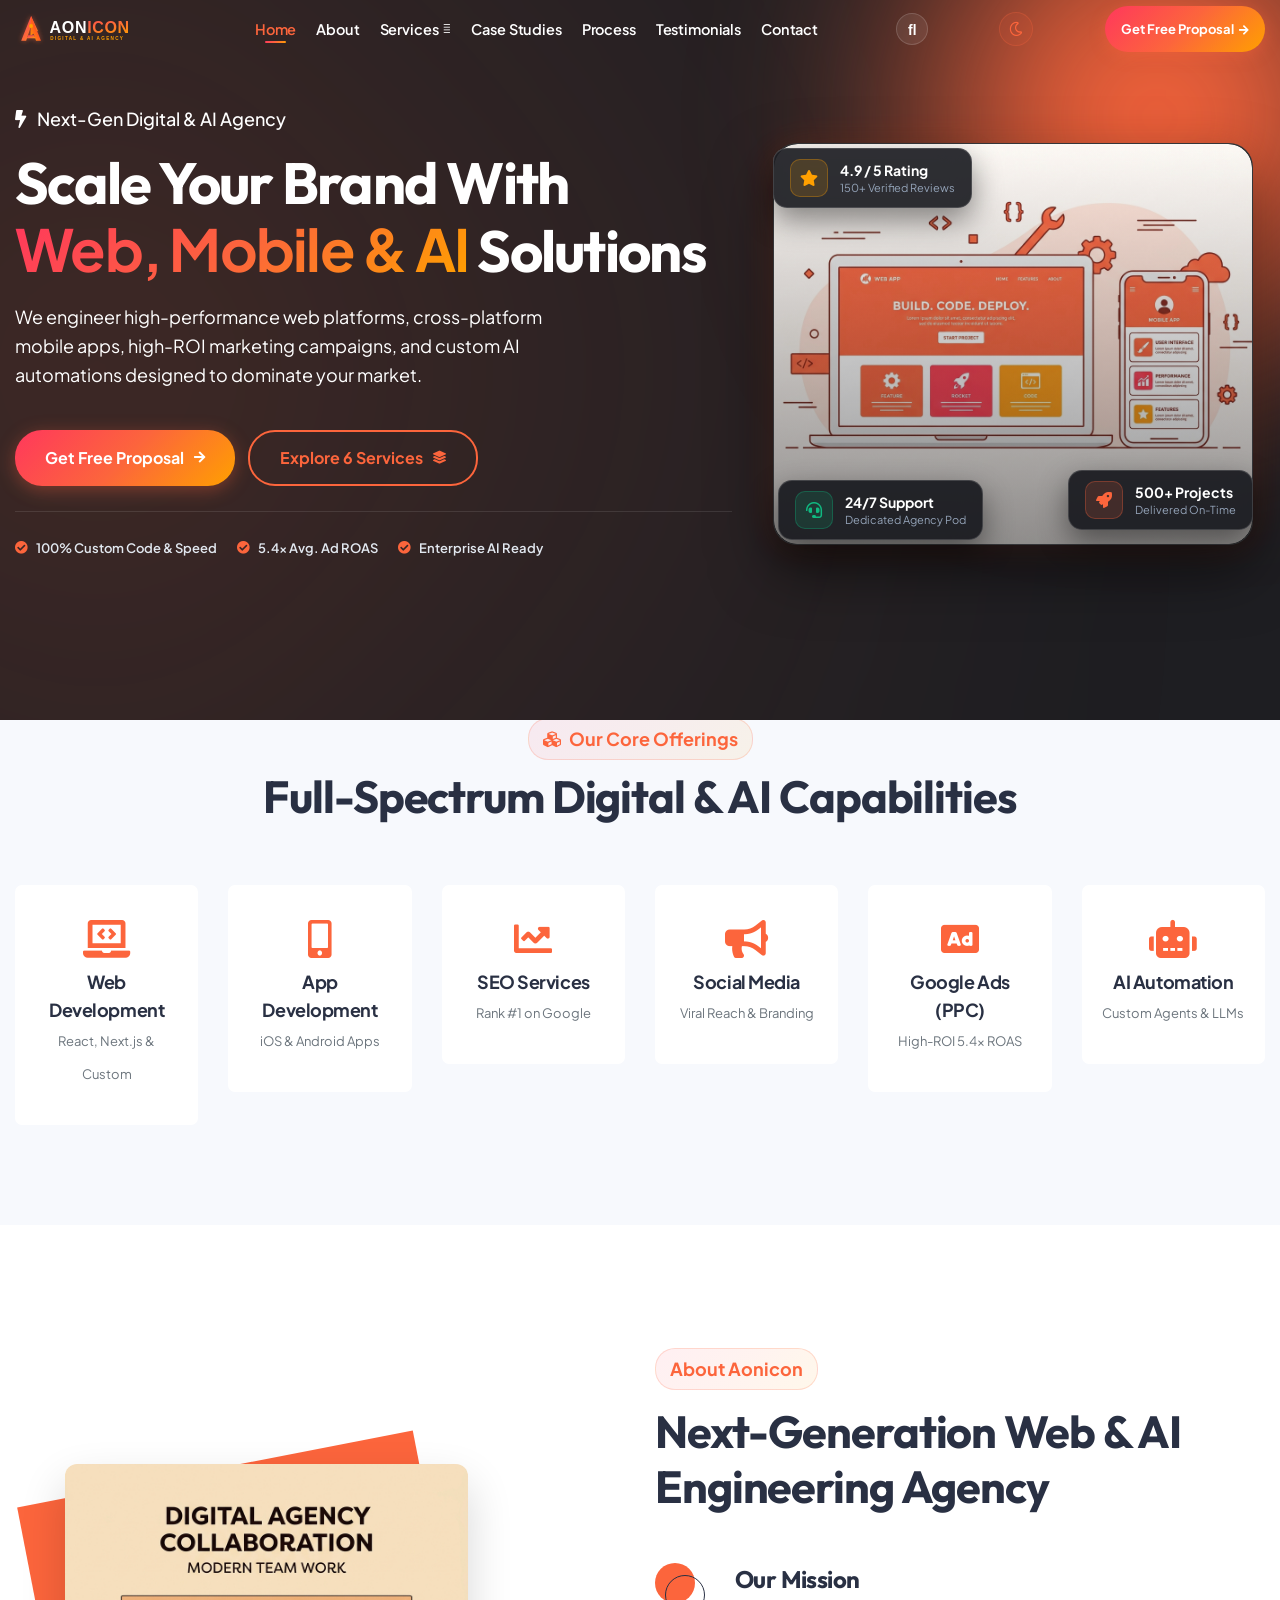
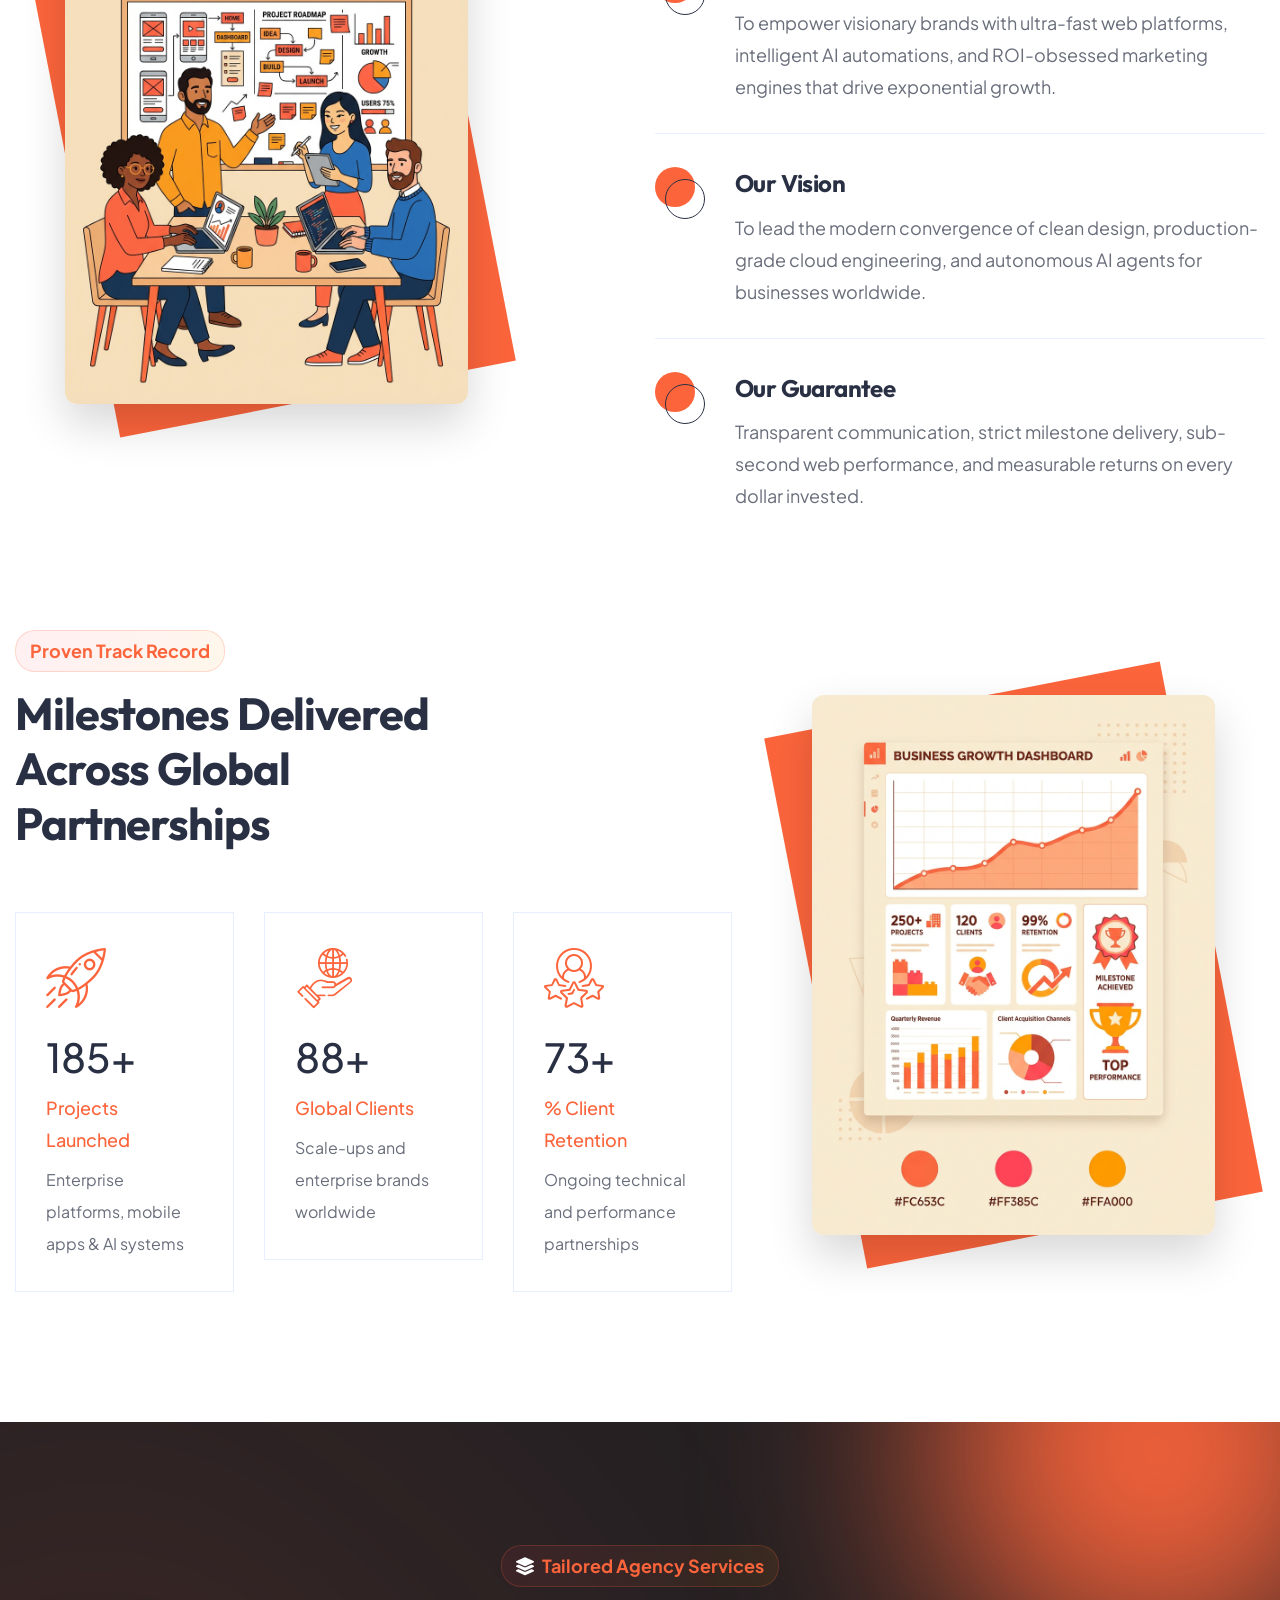
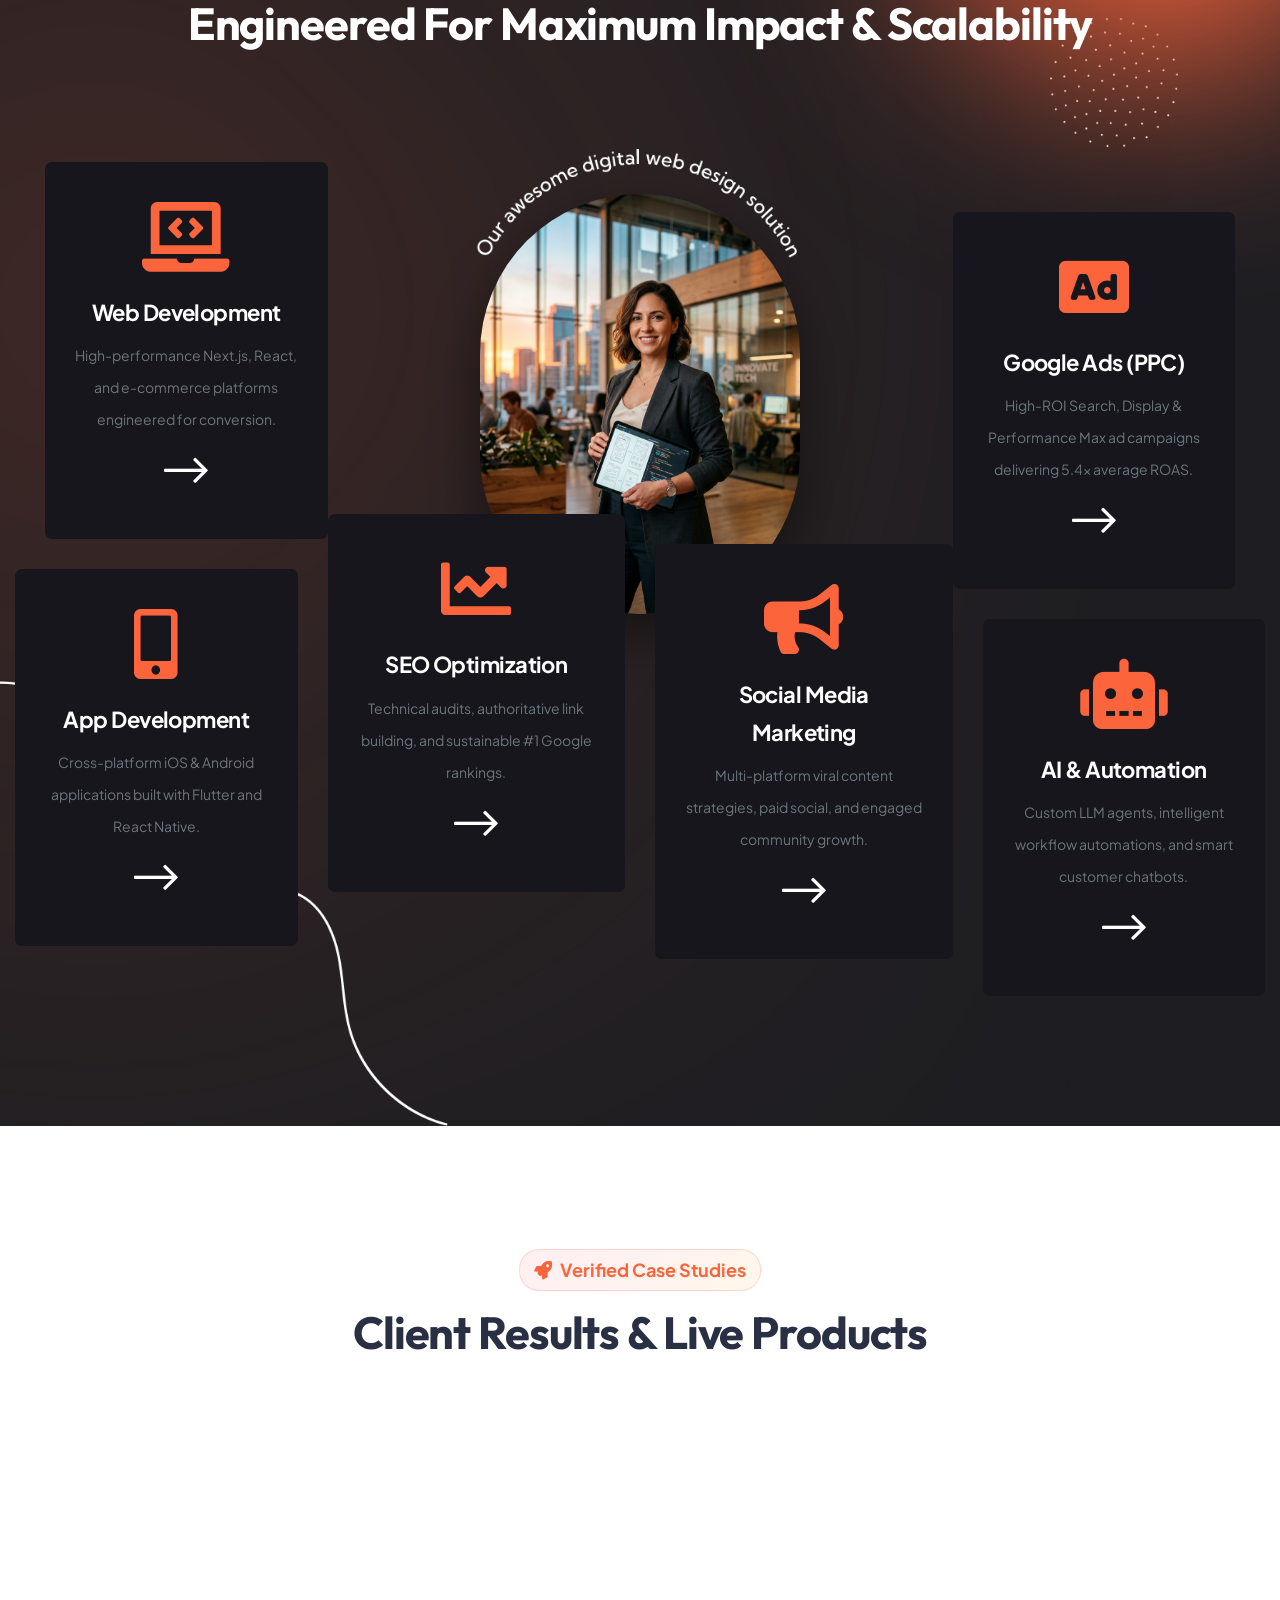
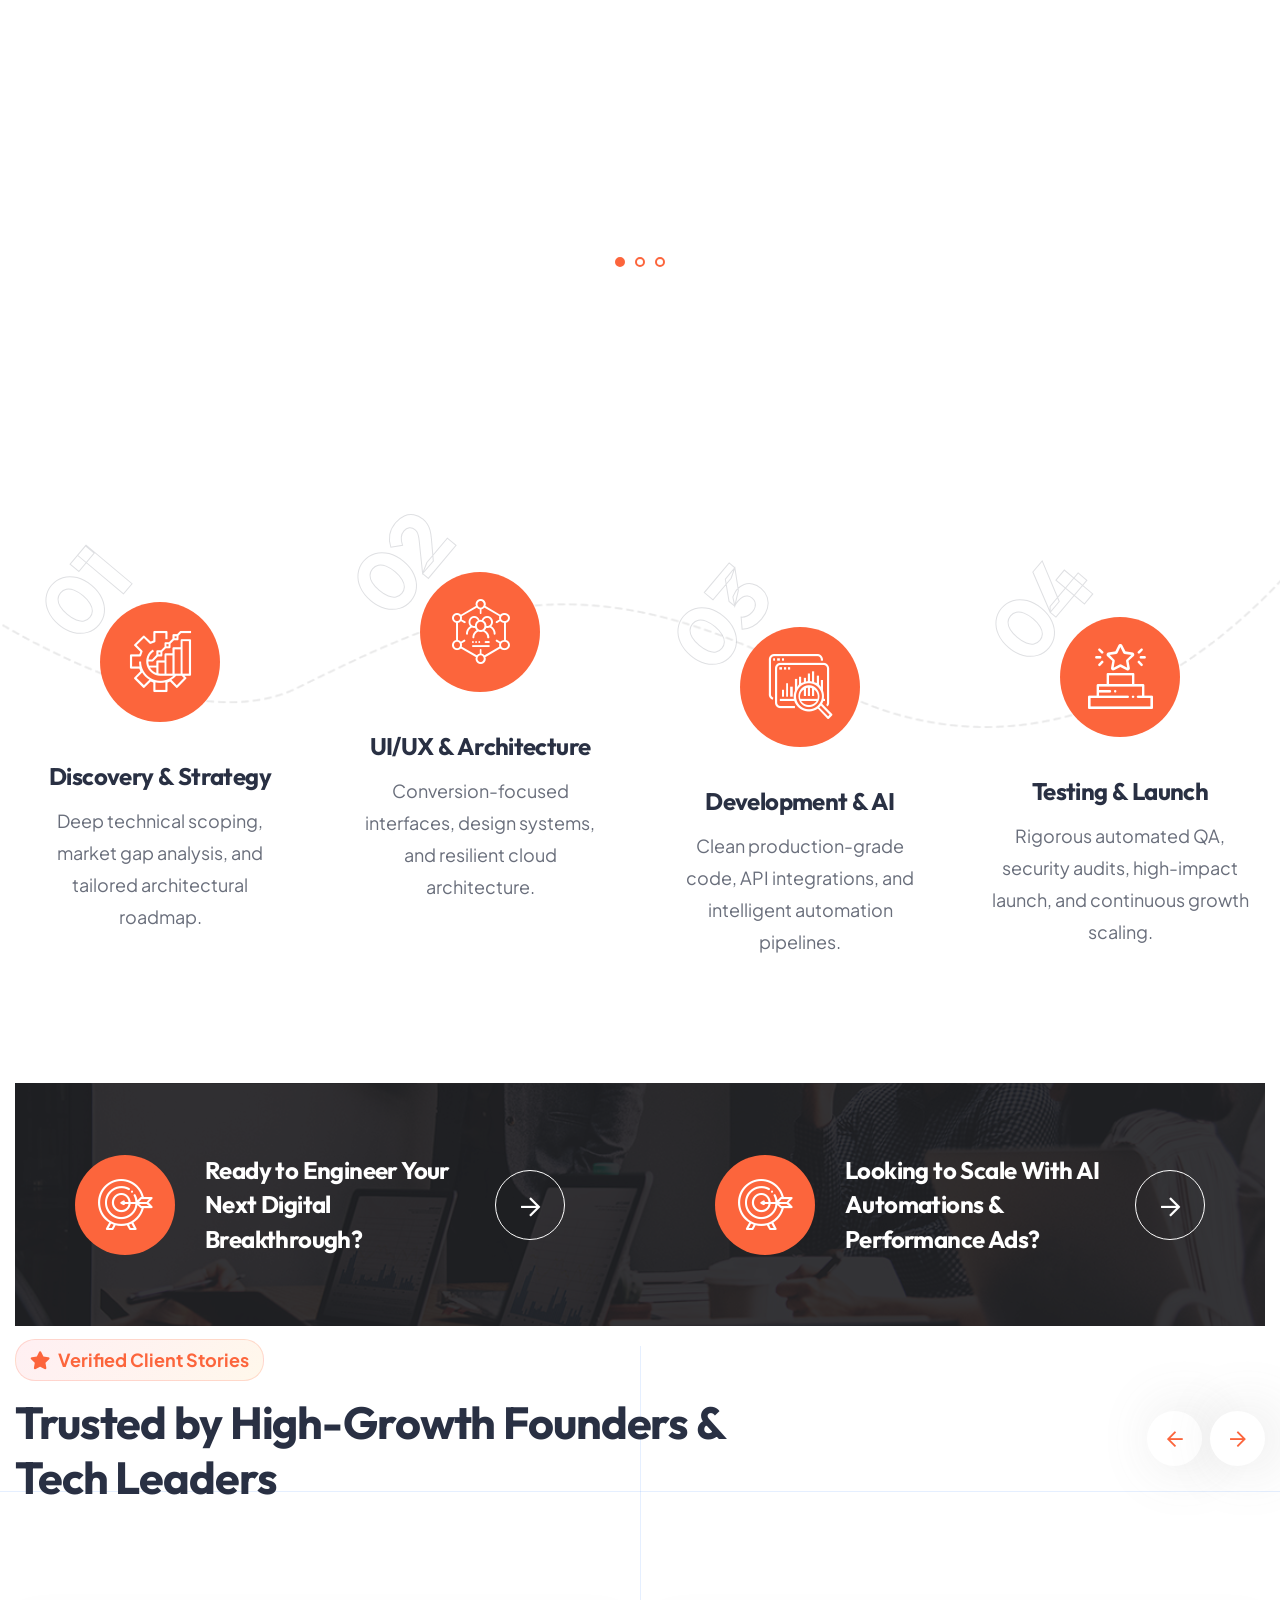
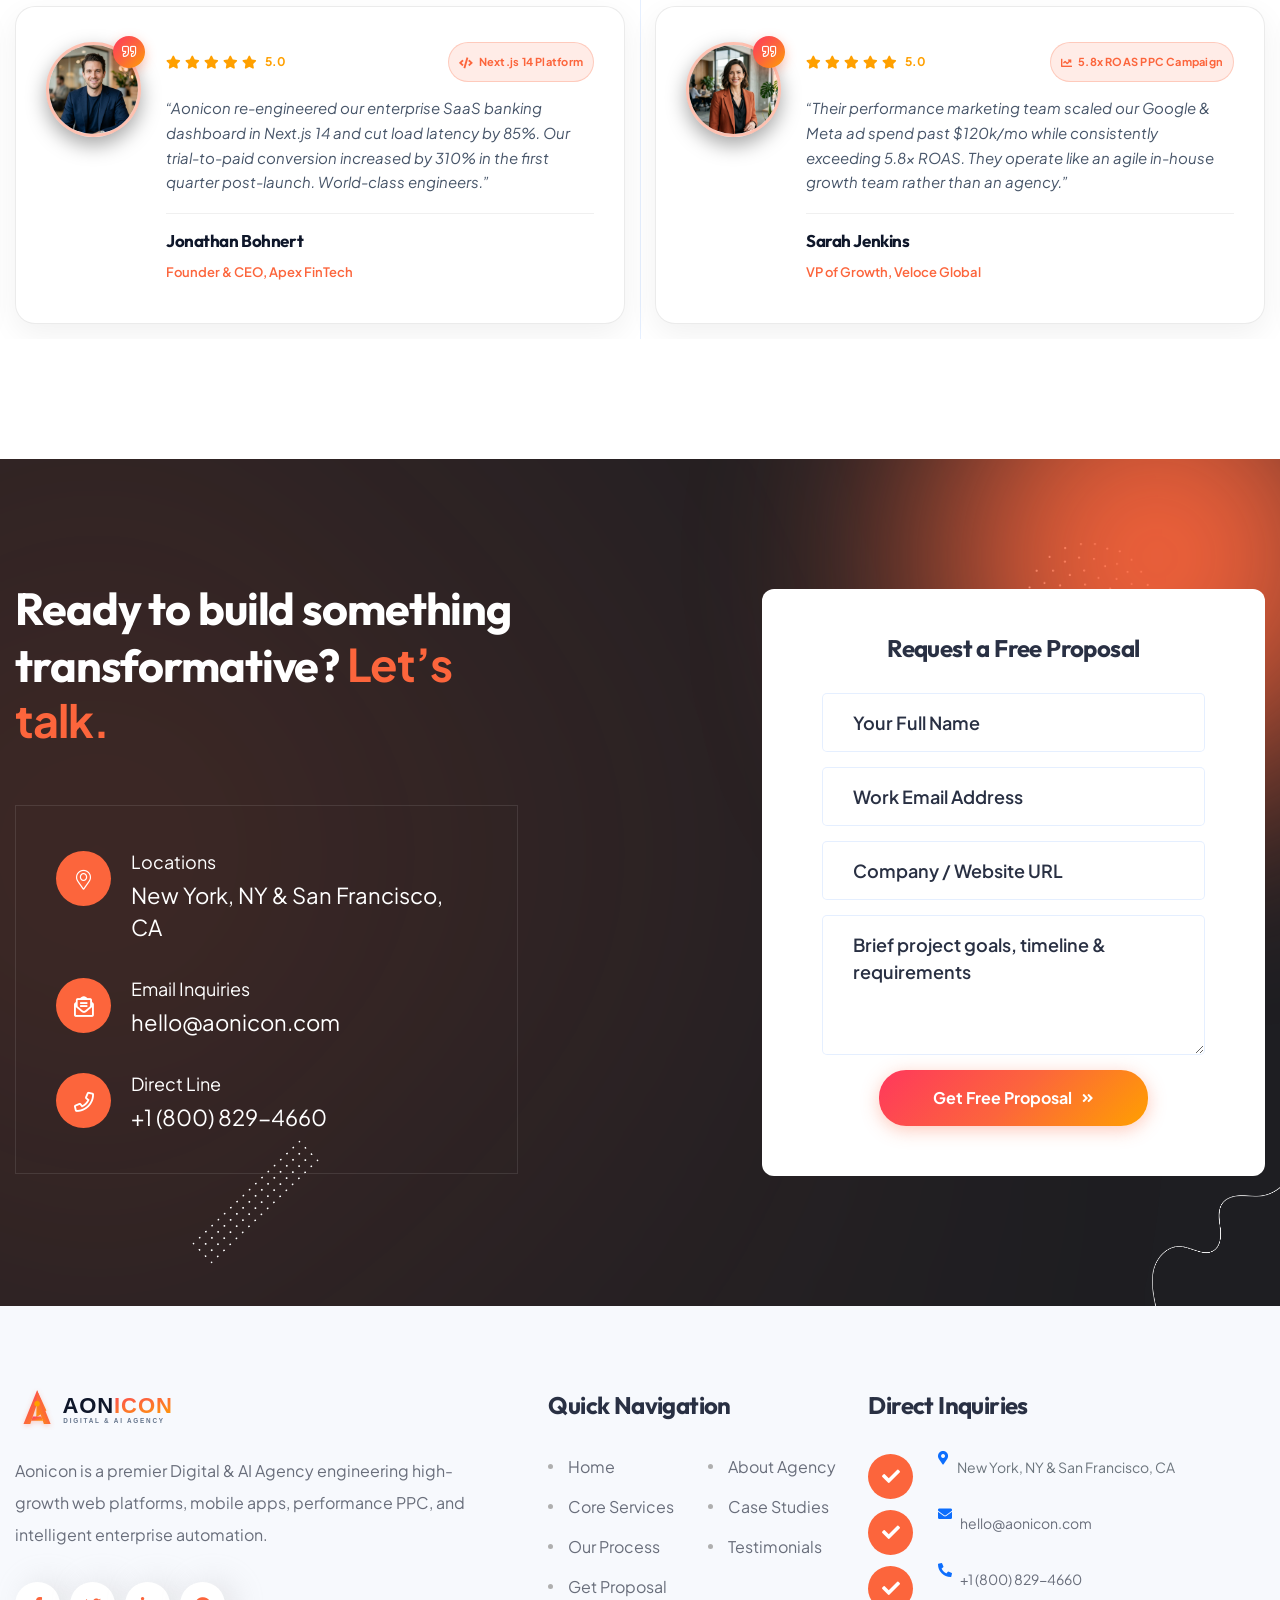
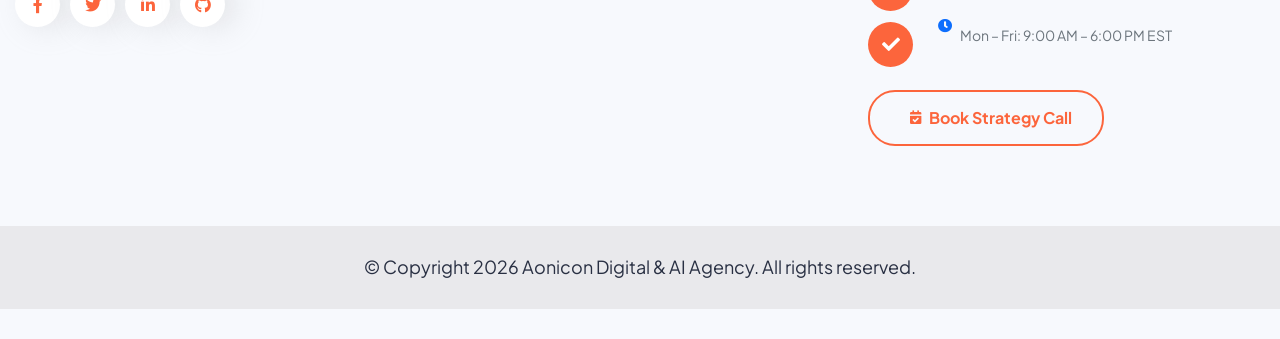
==== commit 3669e7e6: "fix(responsive): eliminate side whitespace gaps on desktop & mobile, fix search icon glyph, and matc" ====
--- a/index.html
+++ b/index.html
@@ -115,10 +115,10 @@
 
                         <!-- Nav Search -->
                         <div class="nav-search">
-                            <button class="far fa-search" aria-label="Search"></button>
+                            <button class="fas fa-search" aria-label="Search"></button>
                             <form action="#" class="hide">
                                 <input type="text" placeholder="Search services..." class="searchbox" required="">
-                                <button type="submit" class="searchbutton far fa-search" aria-label="Submit Search"></button>
+                                <button type="submit" class="searchbutton fas fa-search" aria-label="Submit Search"></button>
                             </form>
                         </div>
 
--- a/assets/css/aonicon.css
+++ b/assets/css/aonicon.css
@@ -363,19 +363,19 @@
 
 .badge-top-left {
   top: 15px;
-  left: -20px;
+  left: 10px;
   animation: floatBadge1 4s ease-in-out infinite;
 }
 
 .badge-bottom-right {
-  bottom: 30px;
-  right: -20px;
+  bottom: 25px;
+  right: 10px;
   animation: floatBadge2 4.5s ease-in-out infinite;
 }
 
 .badge-bottom-left {
-  bottom: -15px;
-  left: 20px;
+  bottom: 15px;
+  left: 15px;
   animation: floatBadge3 5s ease-in-out infinite;
 }
 
@@ -1471,24 +1471,49 @@
    Mobile (<576px), Tablet (576px-991px), Laptop (992px-1199px), Desktop (1200px+)
    ======================================================== */
 
-/* Global Anti-Overflow & Smooth Touch */
+/* Global Anti-Overflow & Full-Width Fit across ALL Devices */
 html,
 body {
   overflow-x: hidden !important;
-  width: 100%;
-  max-width: 100vw;
+  width: 100% !important;
+  max-width: 100% !important;
+  margin: 0 !important;
+  padding: 0 !important;
   -webkit-overflow-scrolling: touch;
 }
 
 .page-wrapper {
   overflow-x: hidden !important;
-  width: 100%;
-  position: relative;
+  width: 100% !important;
+  max-width: 100% !important;
+  position: relative !important;
+  margin: 0 !important;
+  padding: 0 !important;
 }
 
 img {
   max-width: 100%;
   height: auto;
+}
+
+/* Guarantee no horizontal overflow from slider tracks, lights, or rows */
+.main-slider-area,
+.main-slider-active,
+.main-slider-active .slick-list {
+  max-width: 100% !important;
+  overflow: hidden !important;
+}
+
+.bgc-black-with-lighting {
+  overflow: hidden !important;
+  position: relative !important;
+  max-width: 100% !important;
+}
+
+/* Hide off-screen floating decorators that cause horizontal whitespace */
+.about-image-one .image-left,
+.statistics-three-image .image-right {
+  display: none !important;
 }
 
 /* --------------------------------------------------------
@@ -1500,18 +1525,21 @@
     top: 0 !important;
     left: 0 !important;
     width: 100% !important;
+    max-width: 100% !important;
     z-index: 1000 !important;
-    background: rgba(11, 15, 25, 0.96) !important;
+    background: rgba(11, 15, 25, 0.94) !important;
     backdrop-filter: blur(16px) !important;
     -webkit-backdrop-filter: blur(16px) !important;
     border-bottom: 1px solid rgba(255, 255, 255, 0.08) !important;
     box-shadow: 0 4px 20px rgba(0, 0, 0, 0.4) !important;
   }
 
-  body:not(.dark-version) .main-header.header-two {
-    background: rgba(255, 255, 255, 0.96) !important;
-    border-bottom-color: rgba(15, 23, 42, 0.08) !important;
-    box-shadow: 0 4px 20px rgba(0, 0, 0, 0.08) !important;
+  .main-header.header-two .mobile-logo .logo-dark {
+    display: block !important;
+  }
+
+  .main-header.header-two .mobile-logo .logo-light {
+    display: none !important;
   }
 
   .main-header .header-inner {
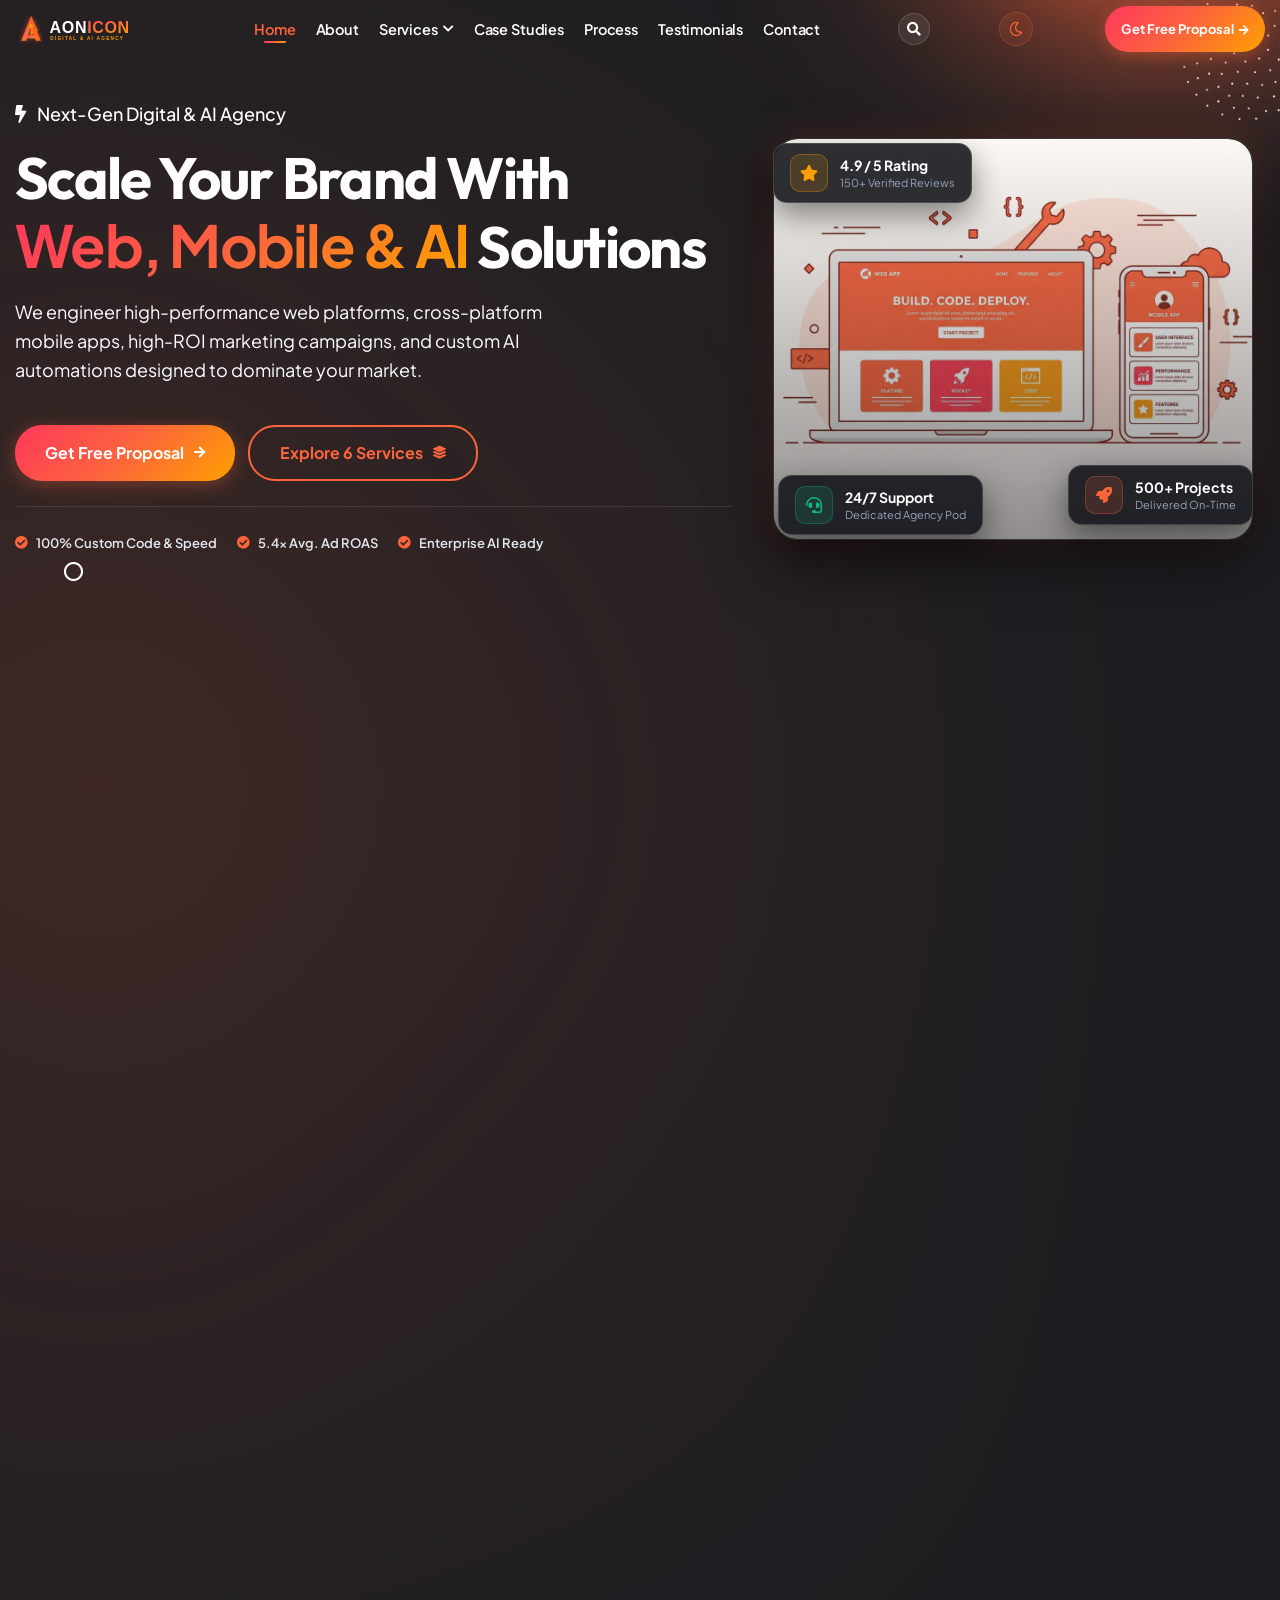
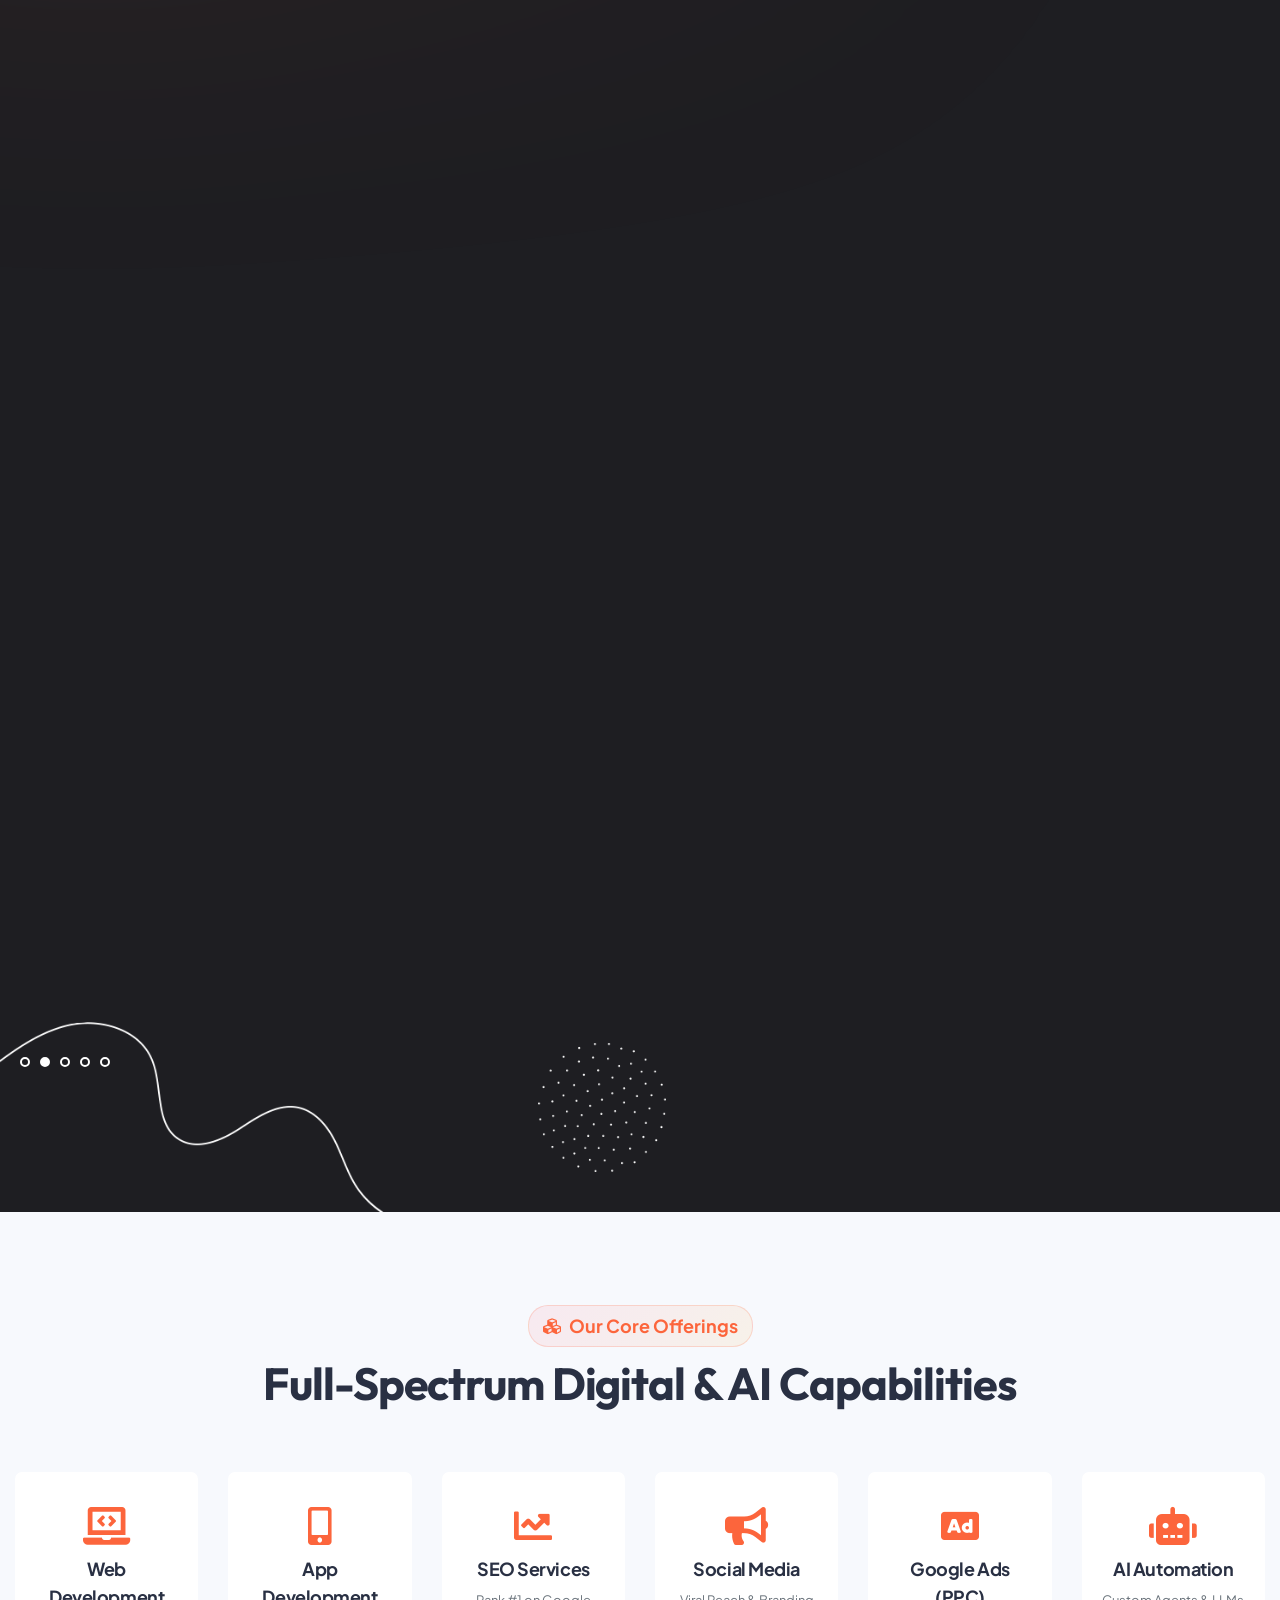
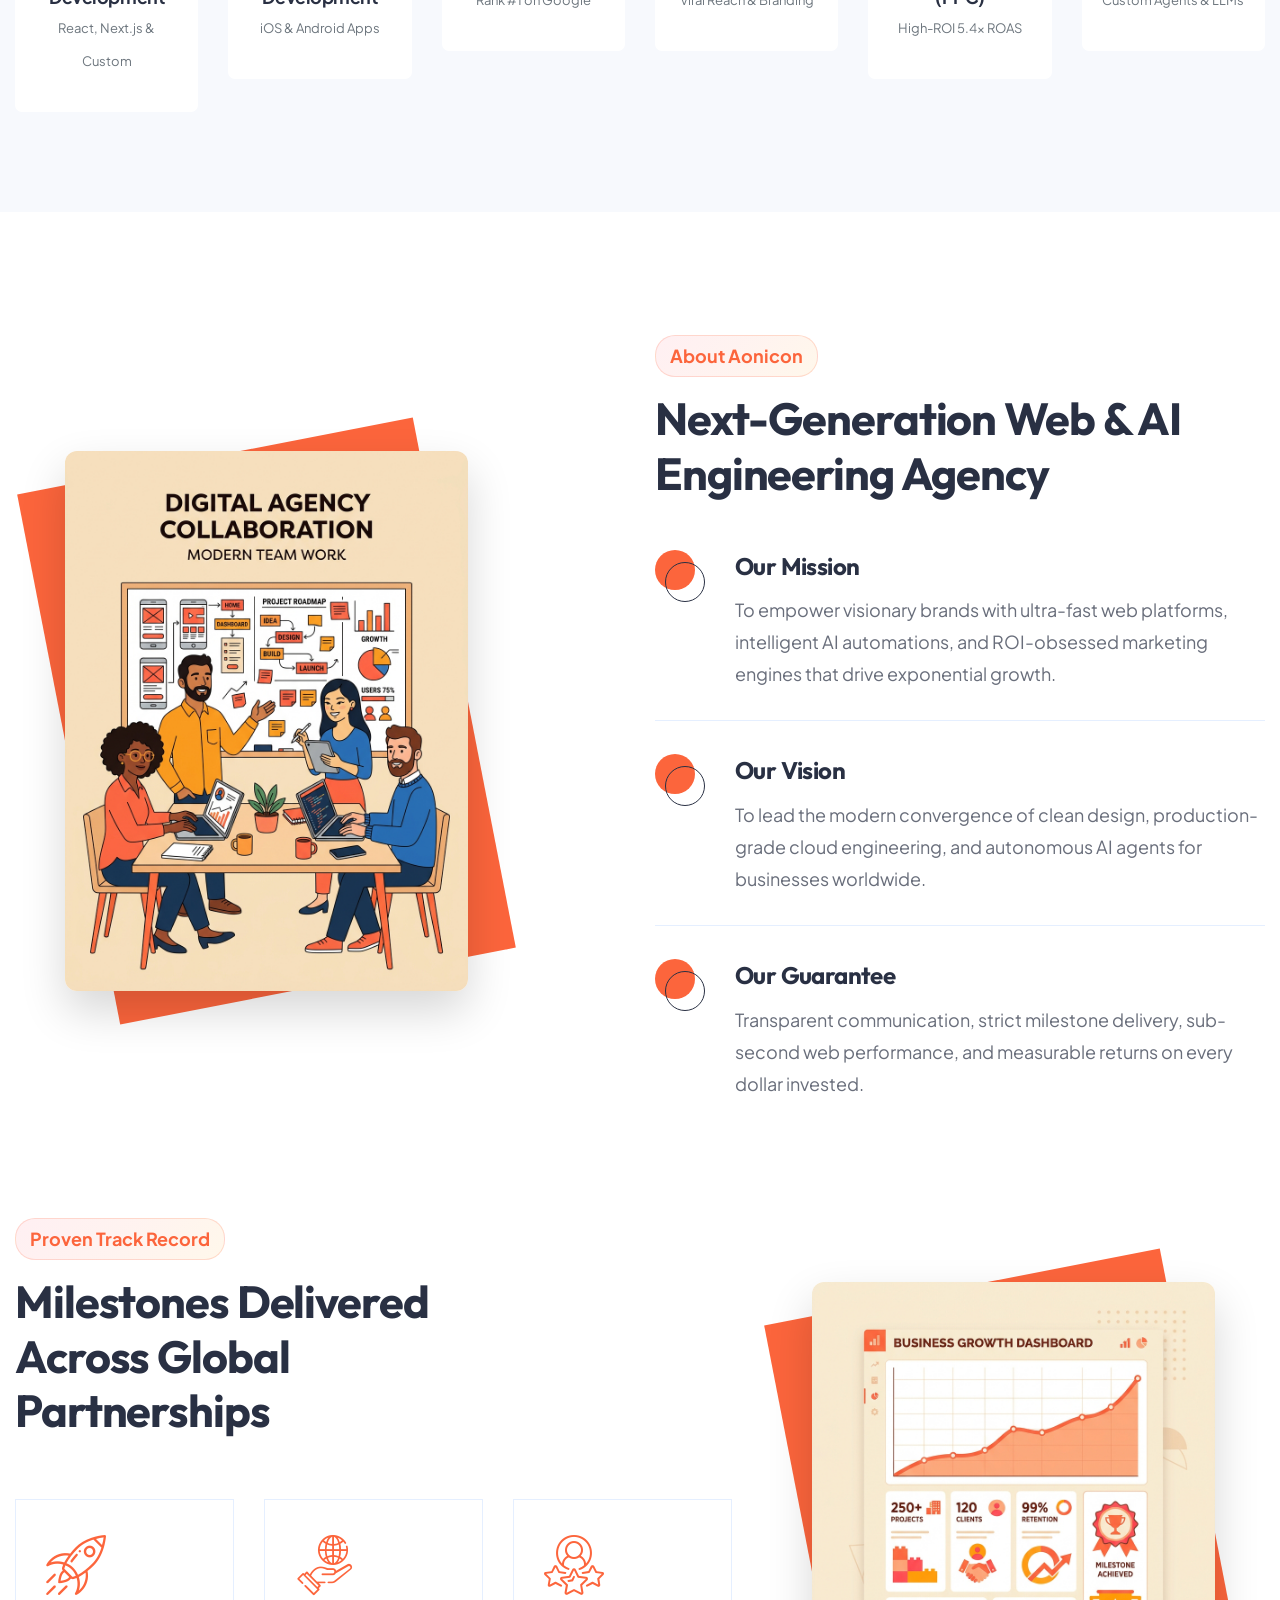
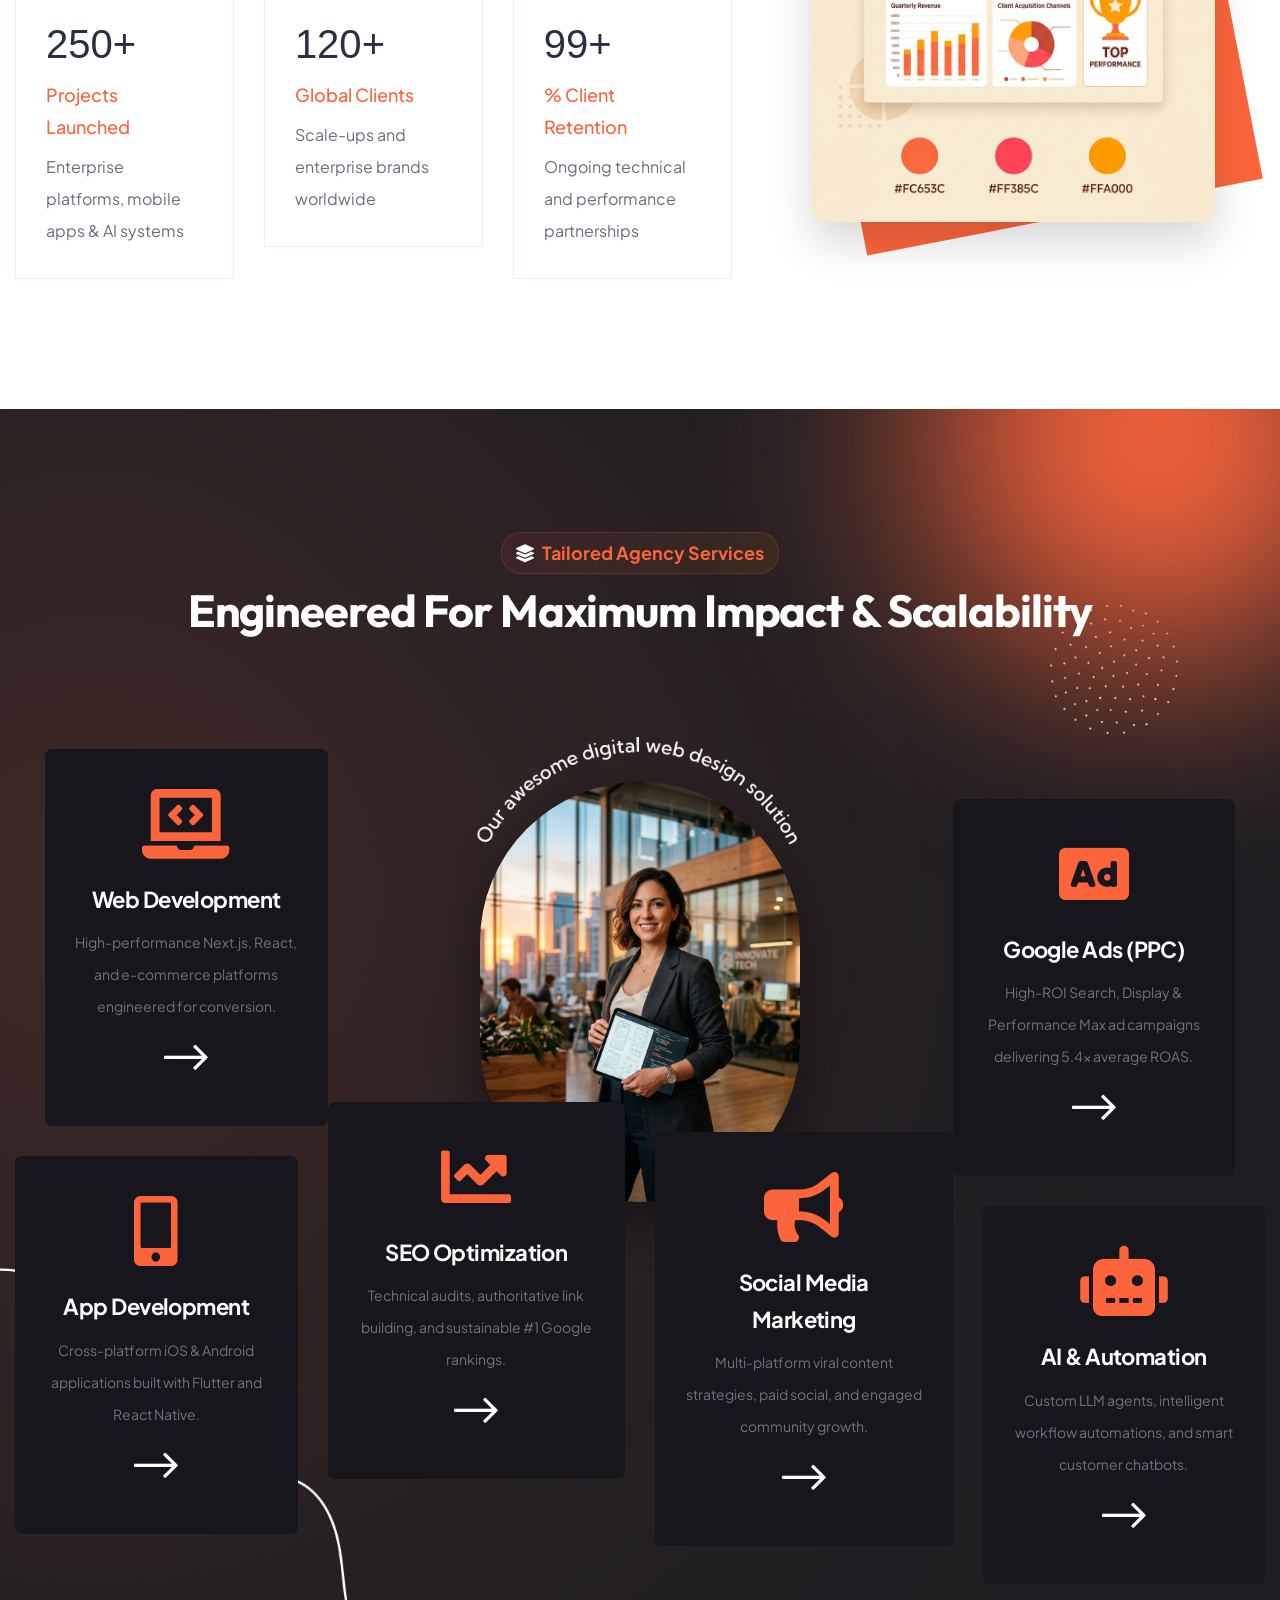
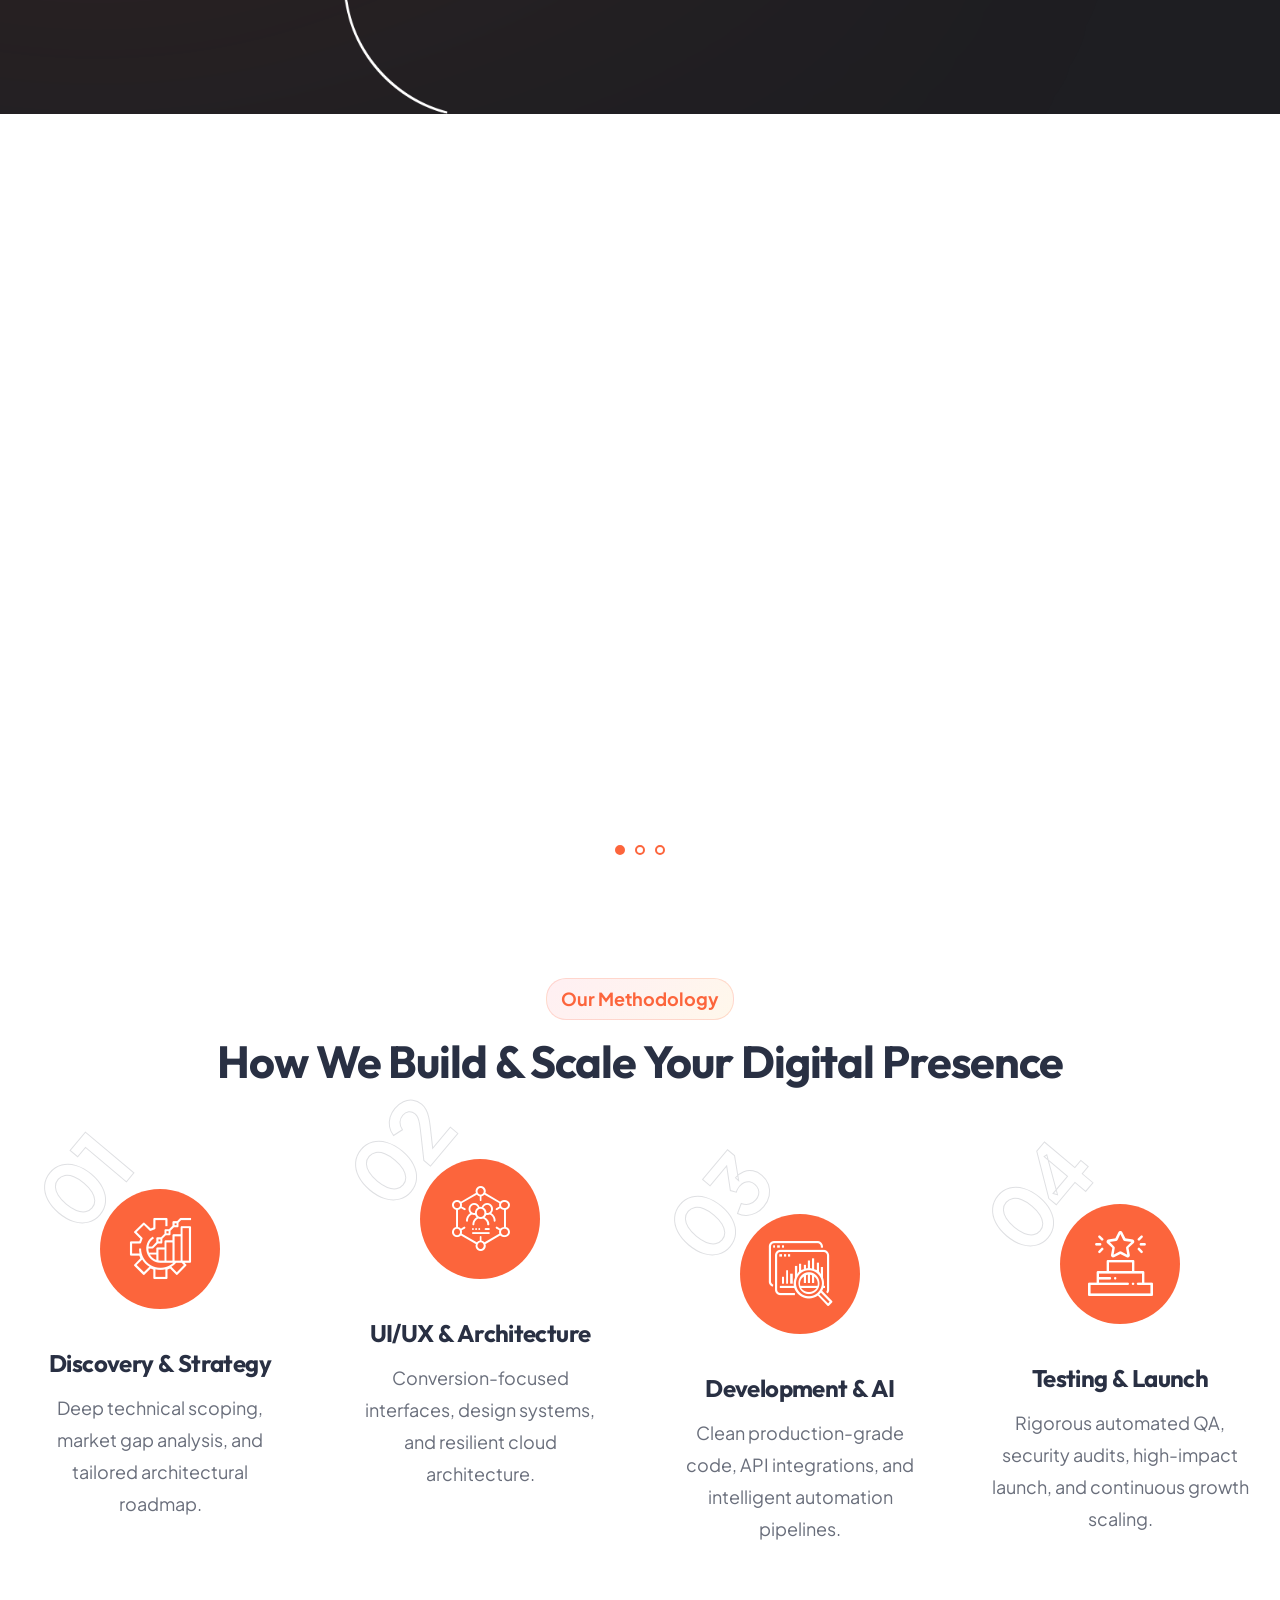
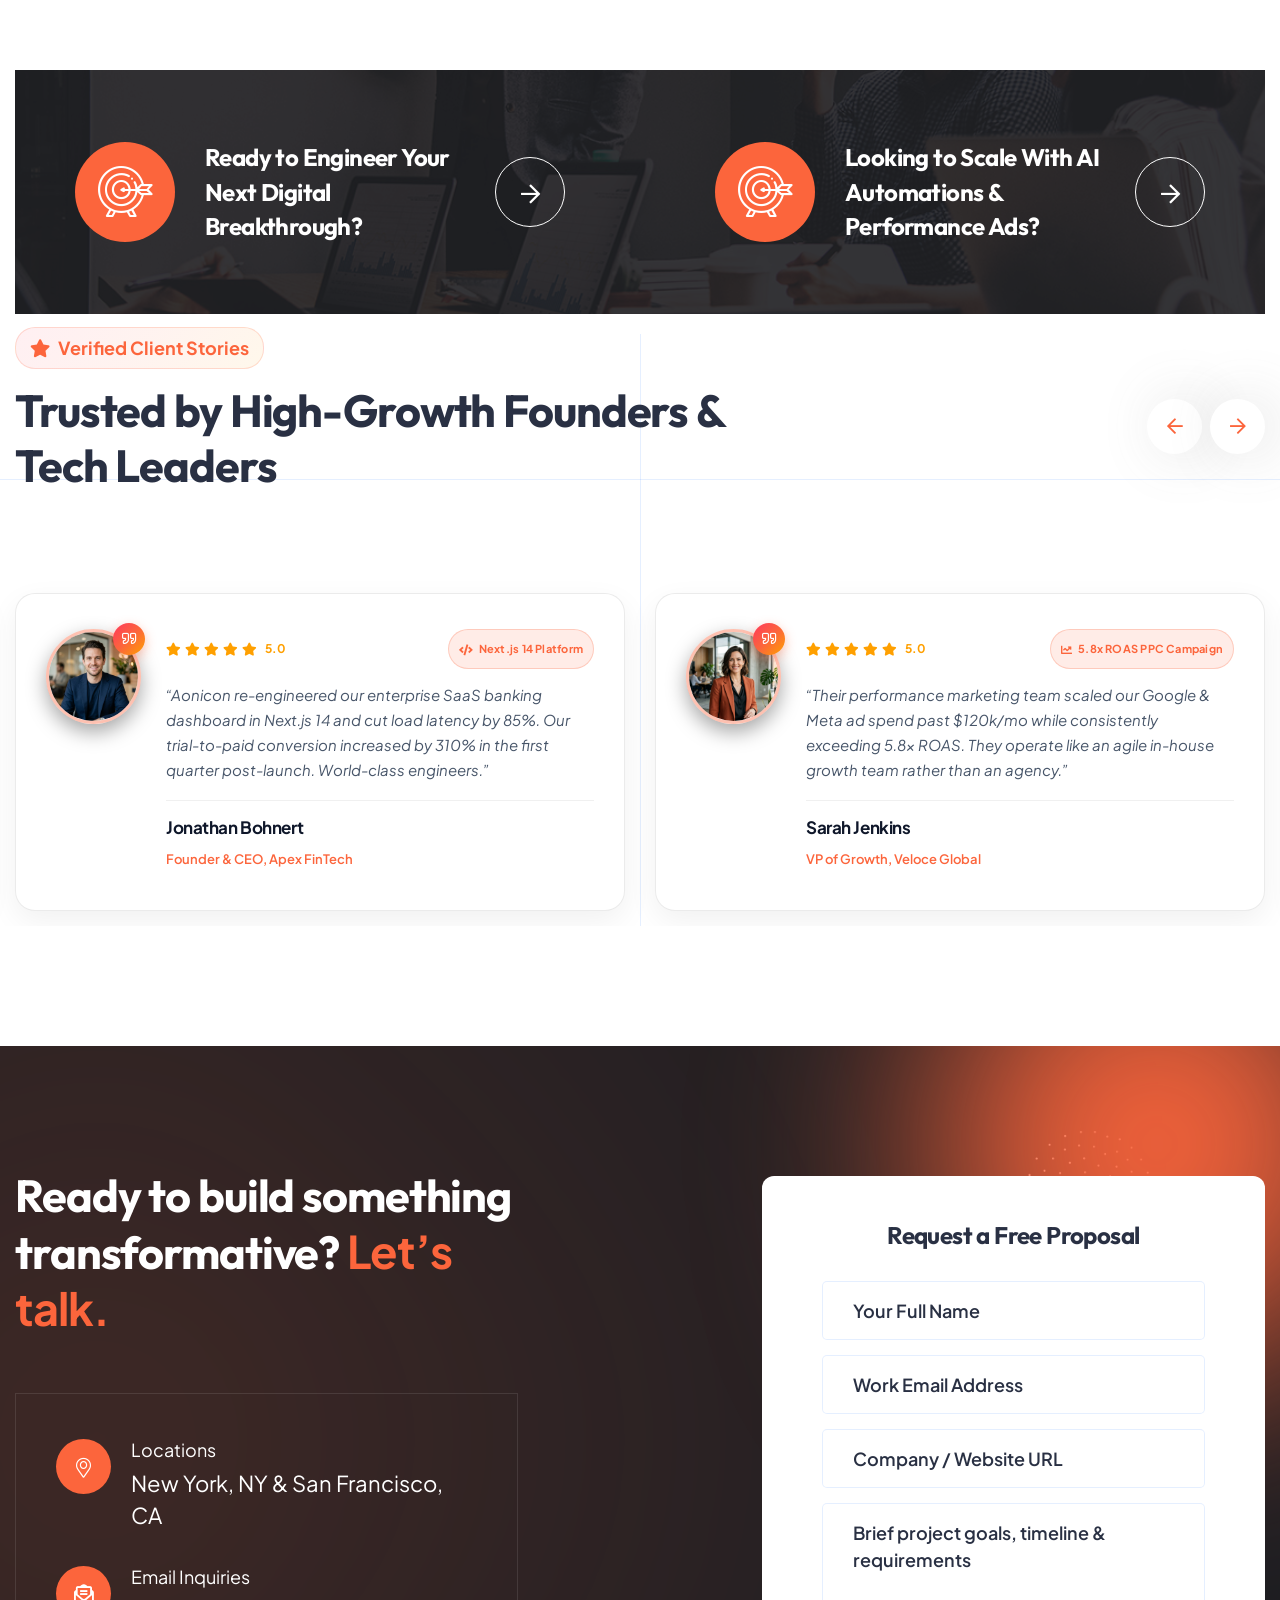
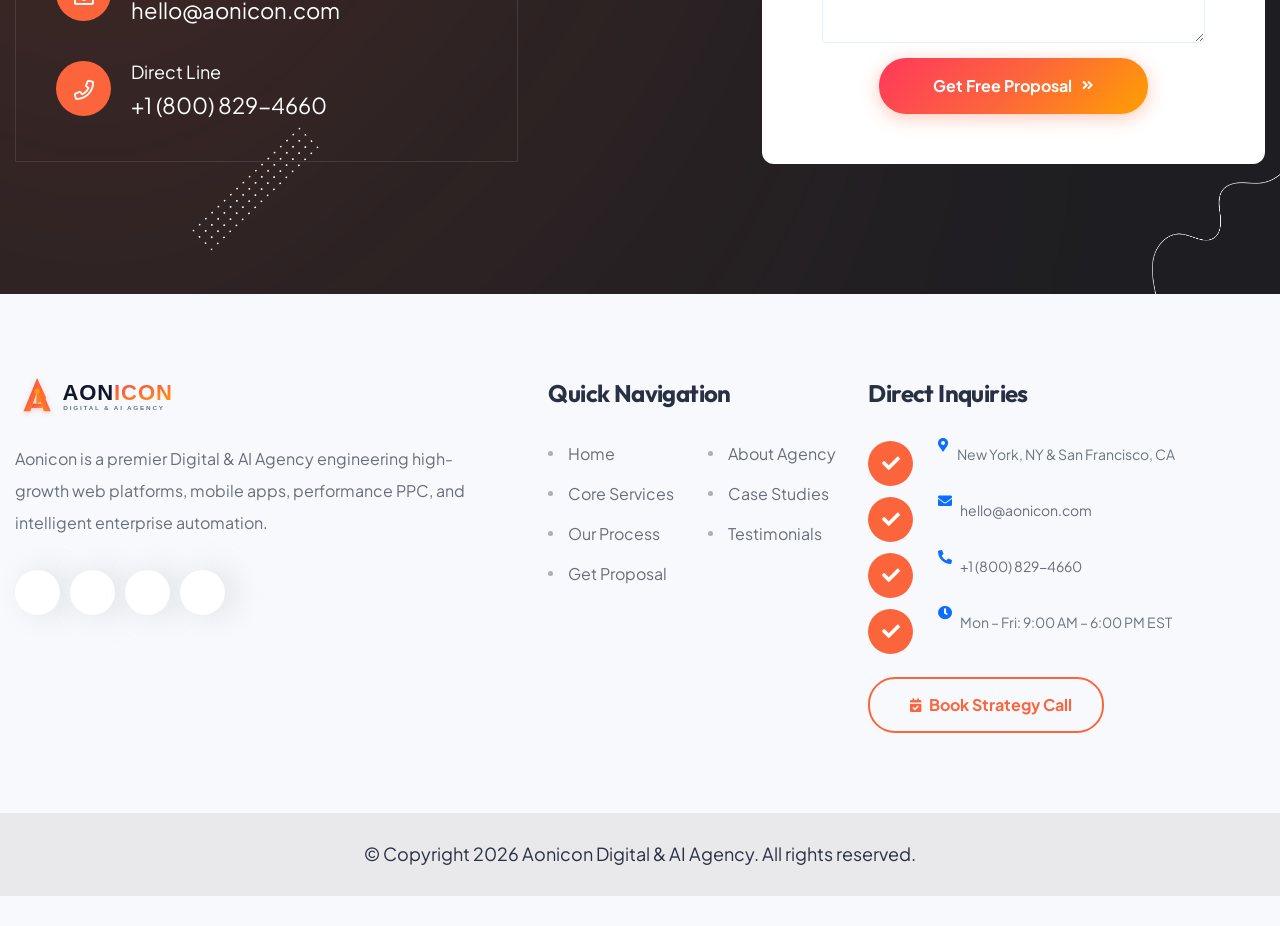
==== commit 528f23ba: "fix(mobile): isolate slick slides to eliminate text overlapping, preserve FontAwesome icons, remove " ====
--- a/index.html
+++ b/index.html
@@ -434,7 +434,6 @@
                             </div>
                         </div>
                     </div>
-                </div>
                 </div>
             </div>
             <div class="container">
--- a/assets/css/style.css
+++ b/assets/css/style.css
@@ -4415,7 +4415,7 @@
 .main-slider-active {
   width: 100%; }
   .main-slider-active .slick-list {
-    overflow: visible; }
+    overflow: hidden; }
 
 .main-slider-dots {
   margin-top: -135px;
--- a/assets/css/aonicon.css
+++ b/assets/css/aonicon.css
@@ -49,16 +49,26 @@
    ======================================================== */
 body,
 p,
-span,
 li,
 a,
 input,
 textarea,
 select,
-button,
 .form-control,
-.home-one {
+.home-one,
+span:not([class*="fa"]):not([class*="flaticon"]):not(.count-text),
+button:not([class*="fa"]):not([class*="flaticon"]) {
   font-family: var(--aonicon-font-body) !important;
+}
+
+/* Guarantee font-family integrity for all icons */
+.fas, .far, .fal, .fab, .fa,
+[class^="fa-"], [class*=" fa-"] {
+  font-family: "Font Awesome 5 Pro" !important;
+}
+
+[class^="flaticon-"], [class*=" flaticon-"] {
+  font-family: "flaticon" !important;
 }
 
 h1,
@@ -1499,9 +1509,28 @@
 /* Guarantee no horizontal overflow from slider tracks, lights, or rows */
 .main-slider-area,
 .main-slider-active,
-.main-slider-active .slick-list {
+.main-slider-active .slick-list,
+.main-slider-active .slick-track {
   max-width: 100% !important;
   overflow: hidden !important;
+  position: relative !important;
+}
+
+/* STRICT SLIDE ISOLATION: Prevent inactive slides from stacking or showing text */
+.main-slider-active .slick-slide {
+  opacity: 0 !important;
+  visibility: hidden !important;
+  pointer-events: none !important;
+  transition: opacity 0.4s ease-in-out, visibility 0.4s ease-in-out !important;
+  z-index: 1 !important;
+}
+
+.main-slider-active .slick-slide.slick-current,
+.main-slider-active .slick-slide.slick-active {
+  opacity: 1 !important;
+  visibility: visible !important;
+  pointer-events: auto !important;
+  z-index: 5 !important;
 }
 
 .bgc-black-with-lighting {
@@ -1512,7 +1541,8 @@
 
 /* Hide off-screen floating decorators that cause horizontal whitespace */
 .about-image-one .image-left,
-.statistics-three-image .image-right {
+.statistics-three-image .image-right,
+.work-process-shape {
   display: none !important;
 }
 
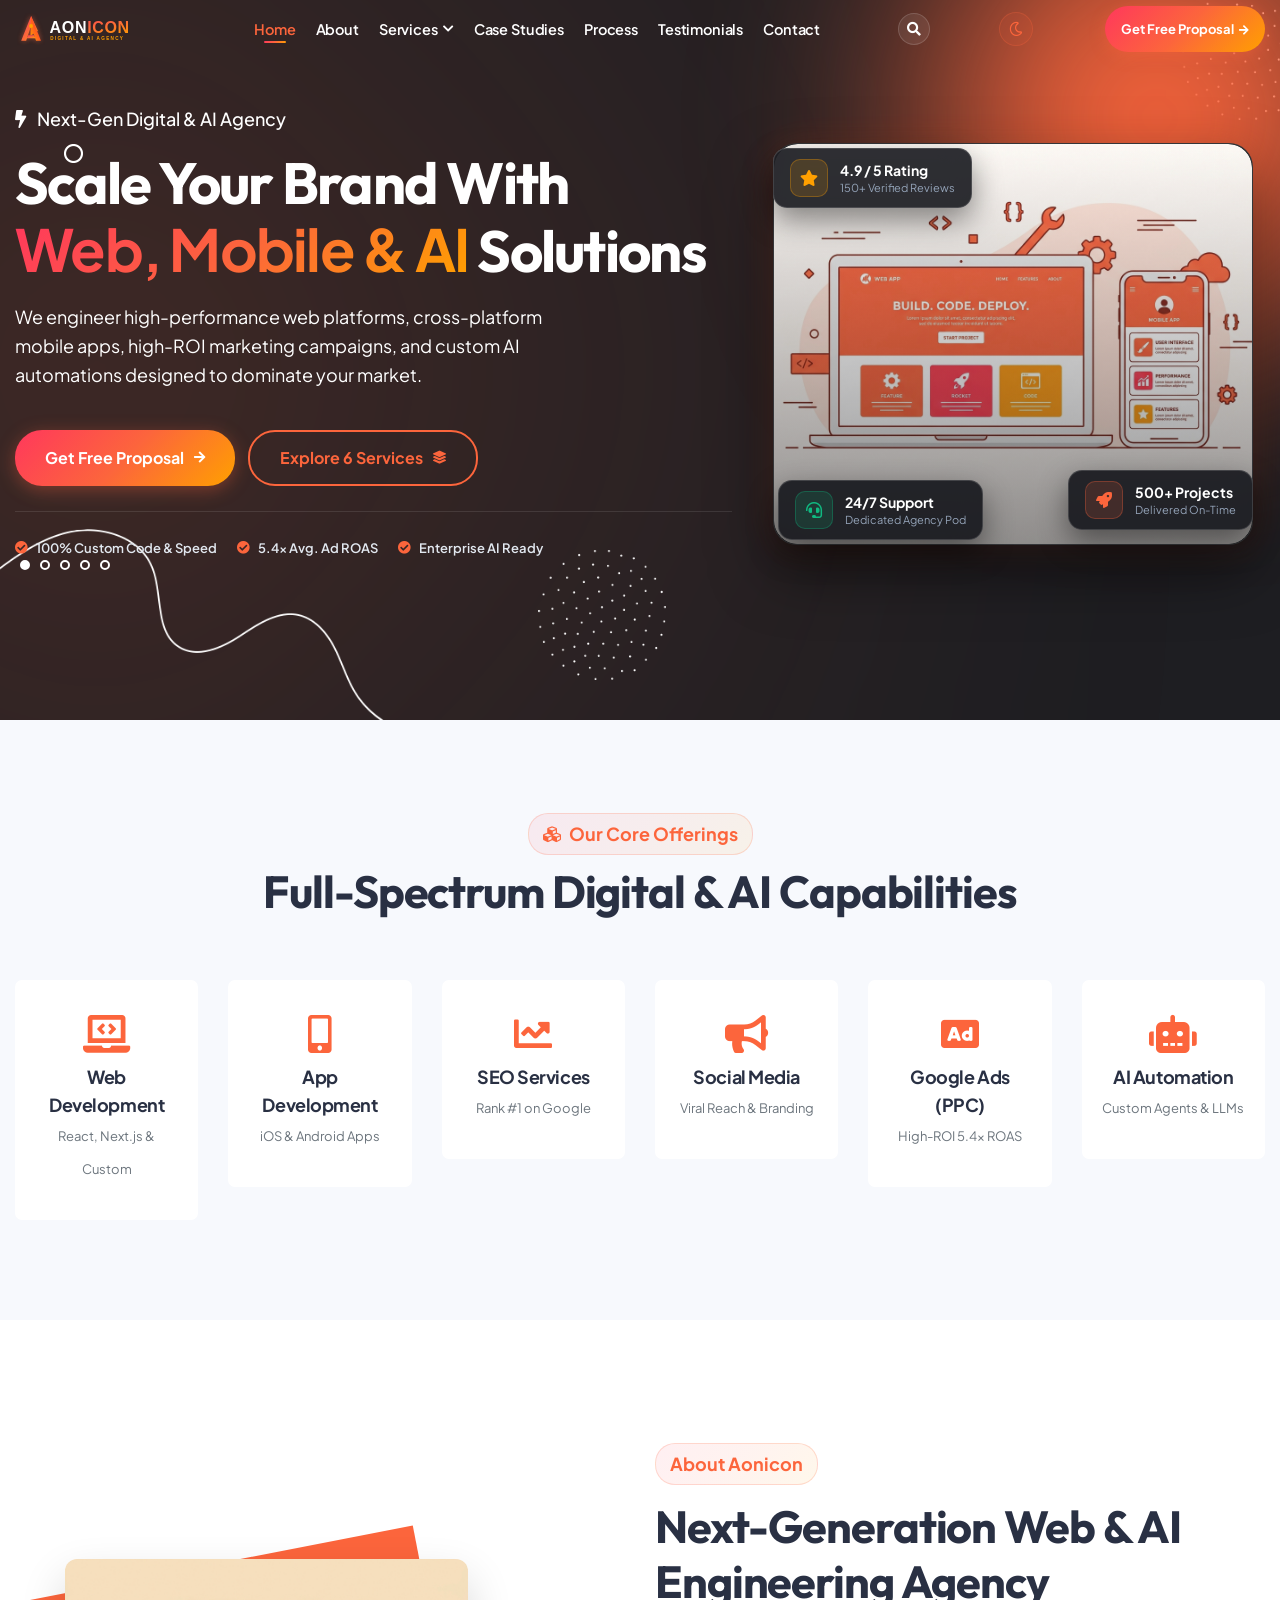
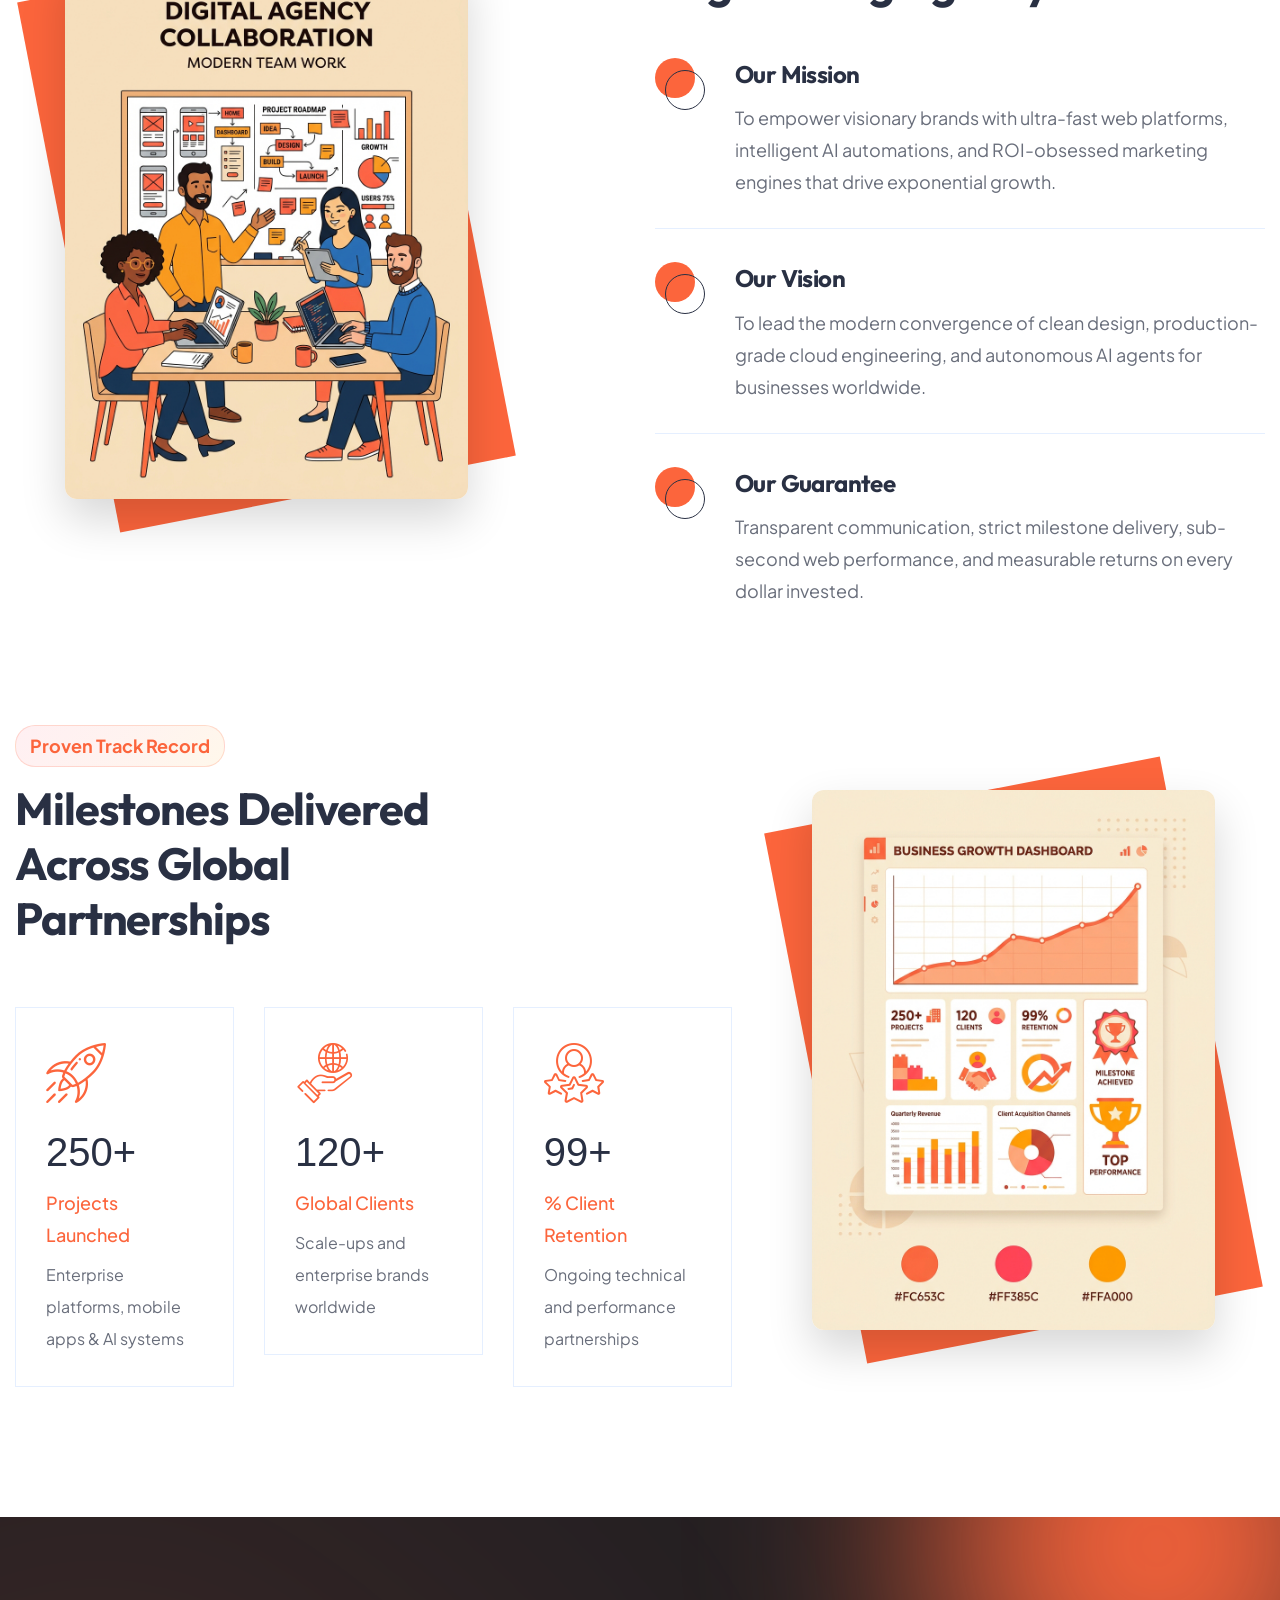
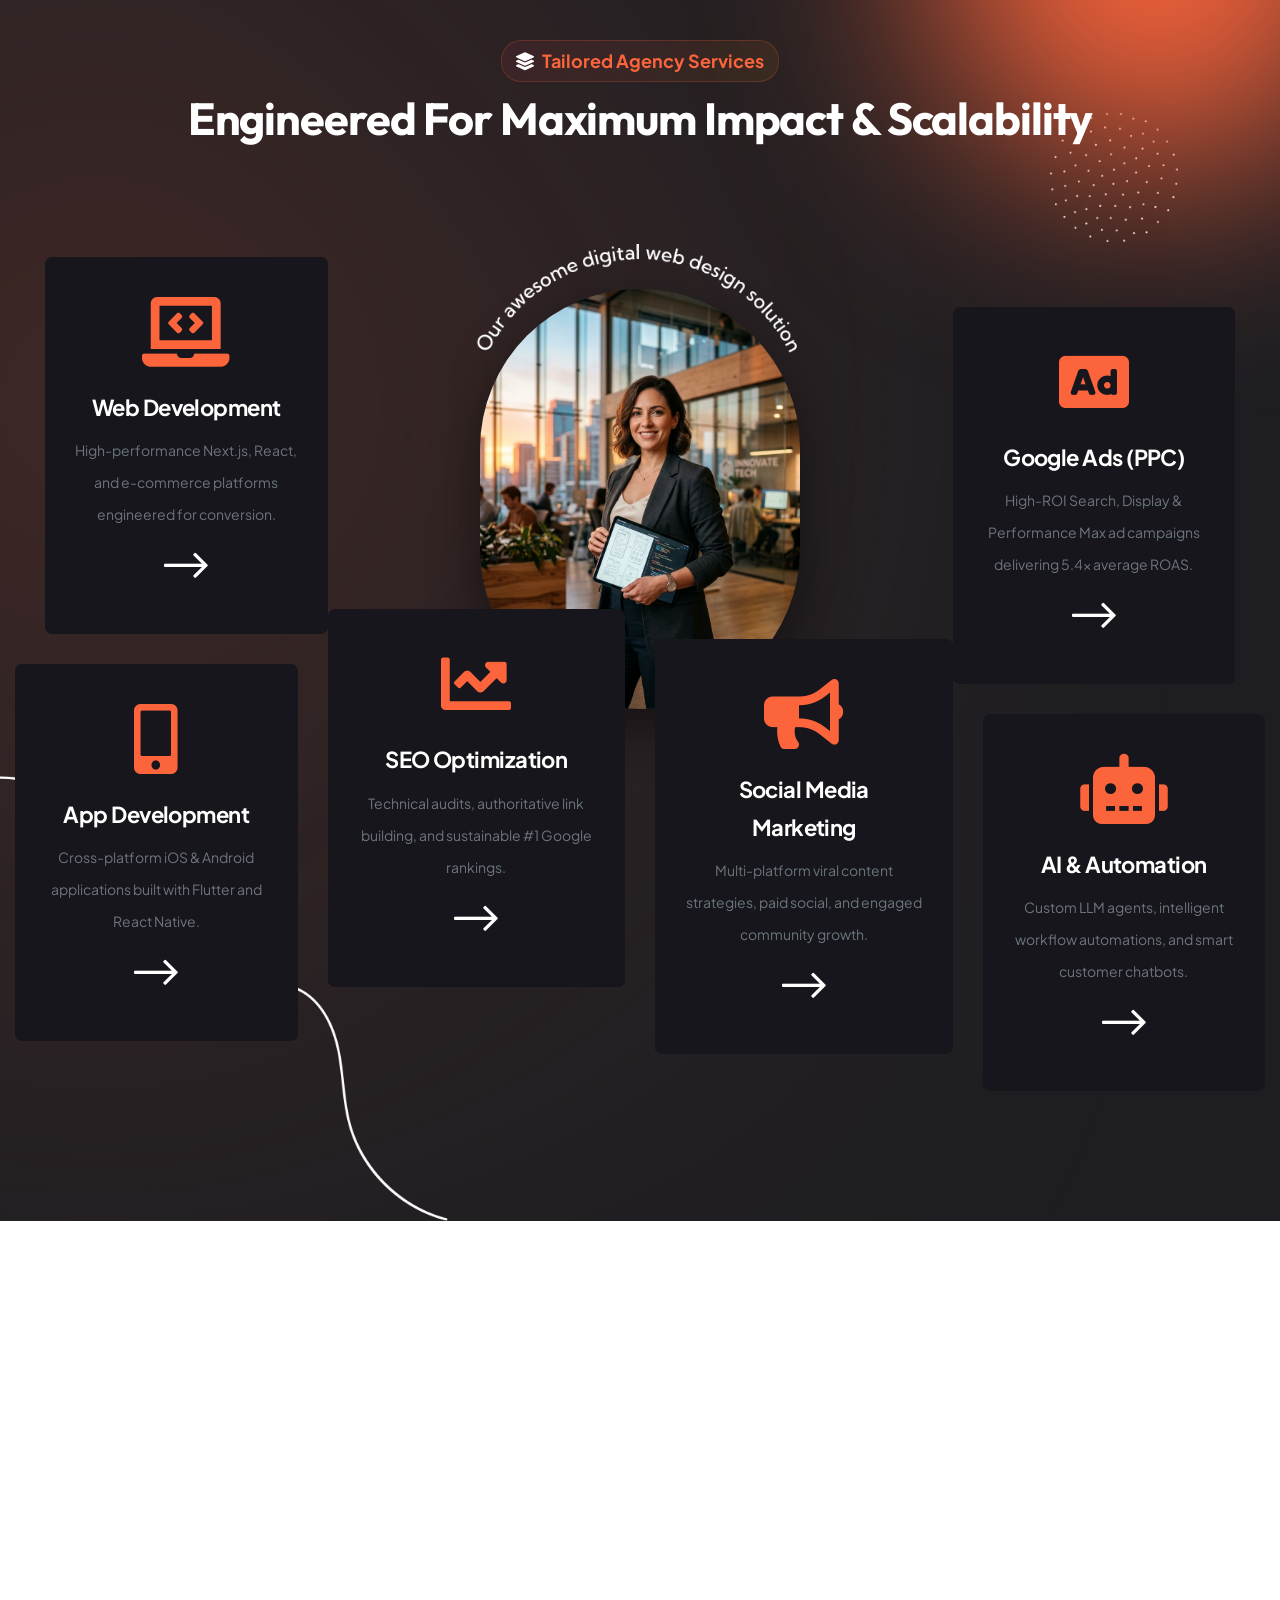
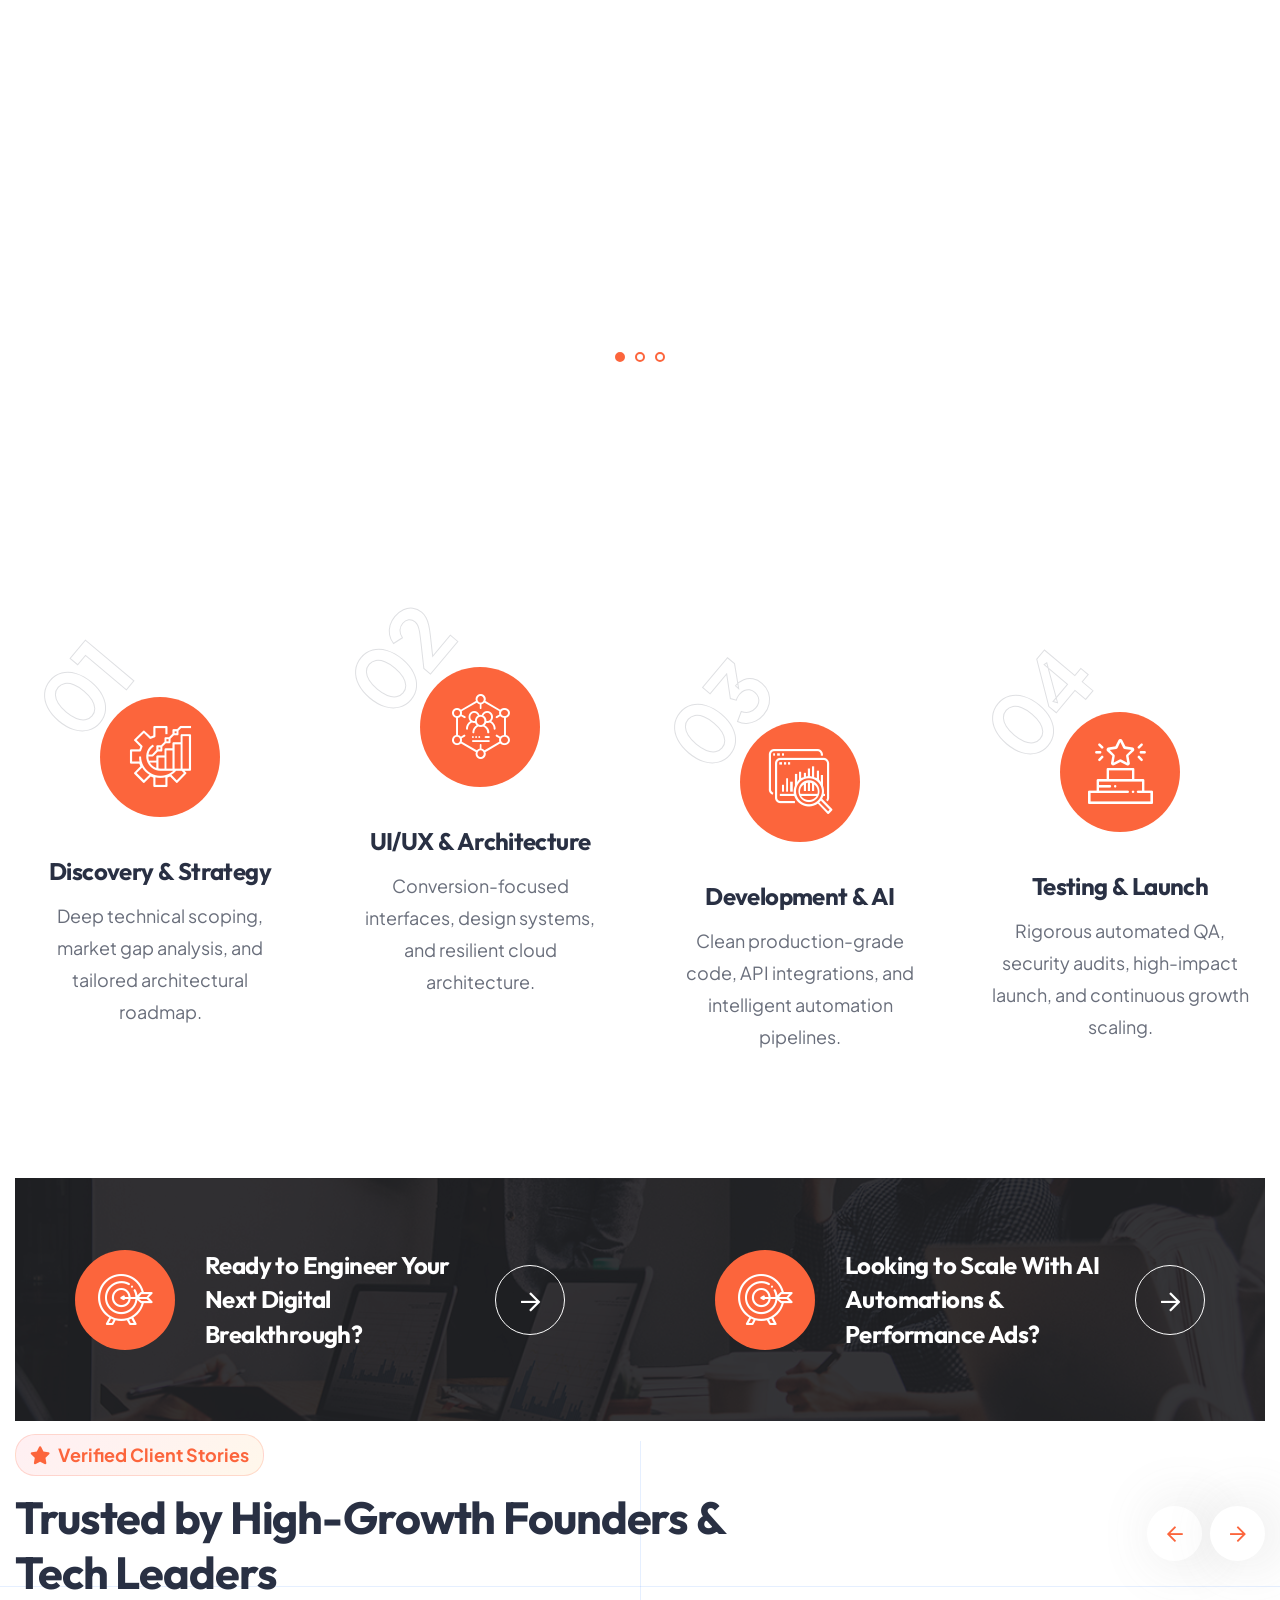
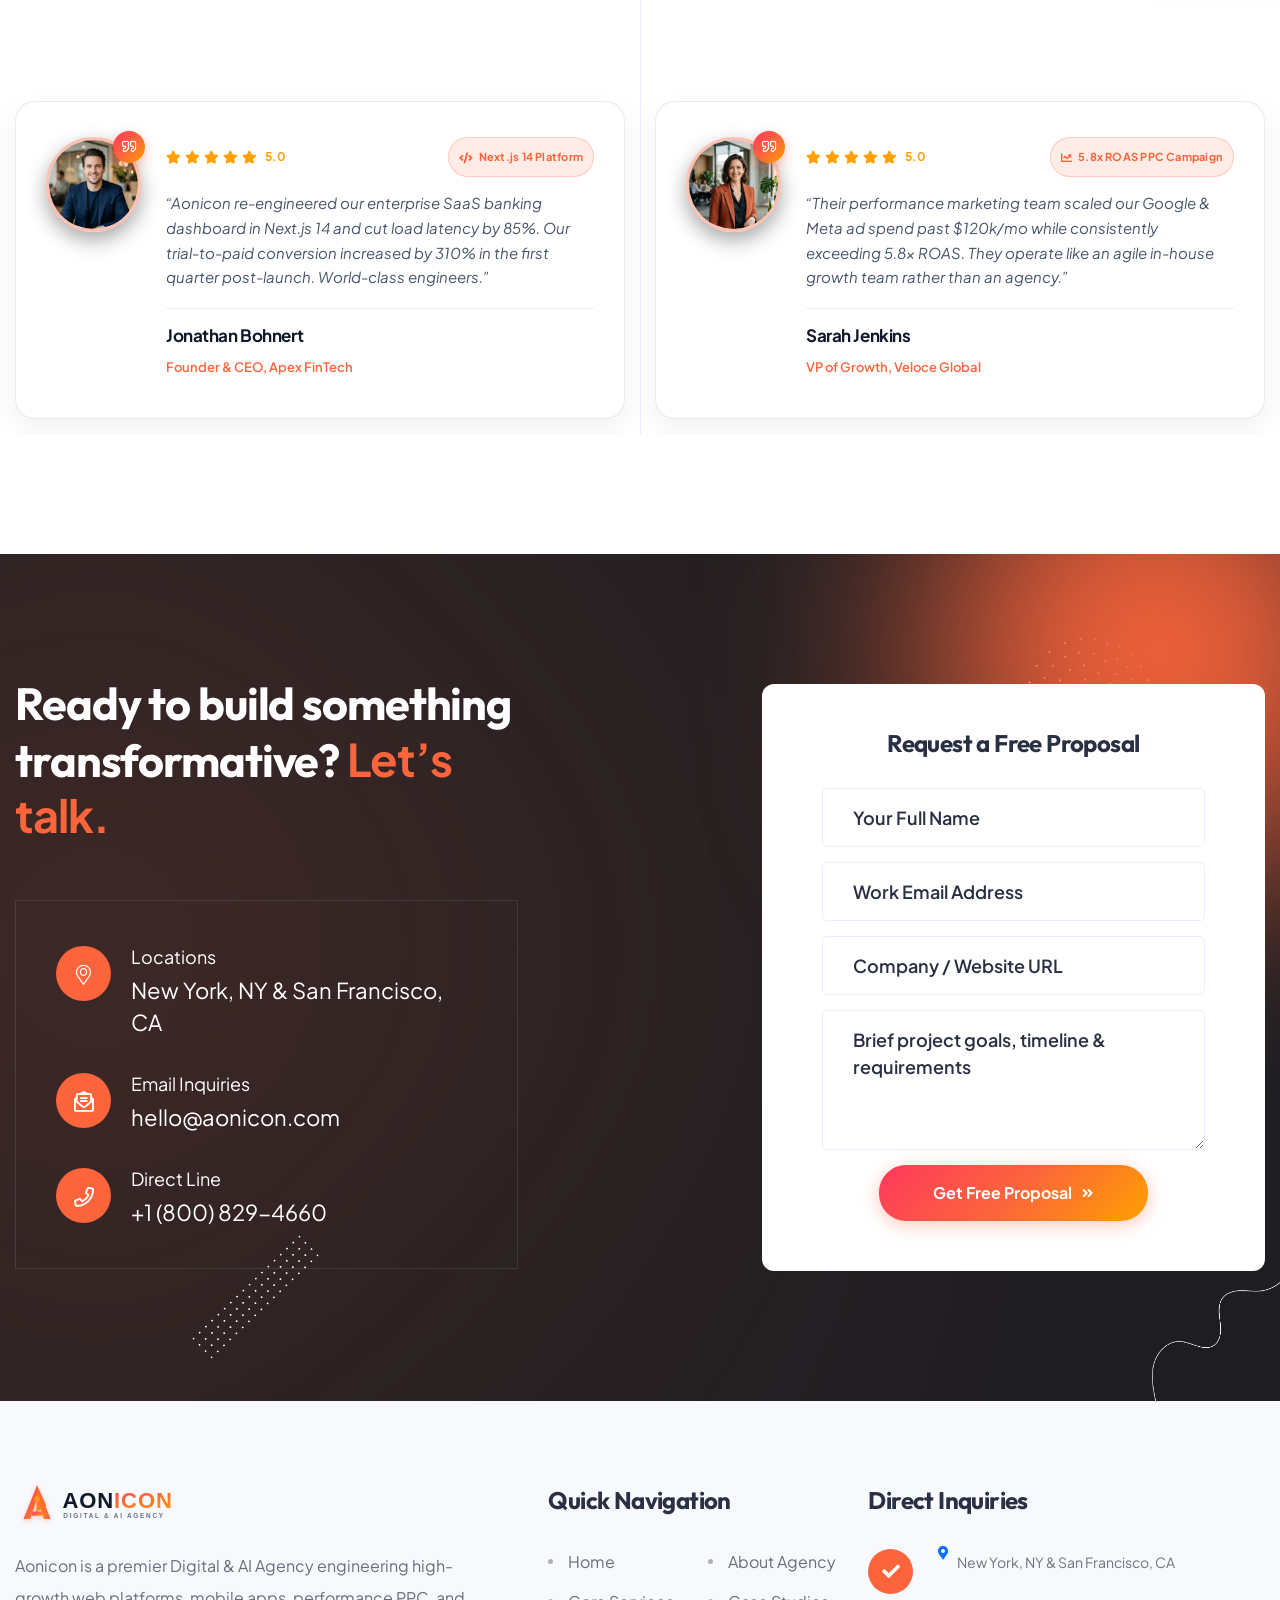
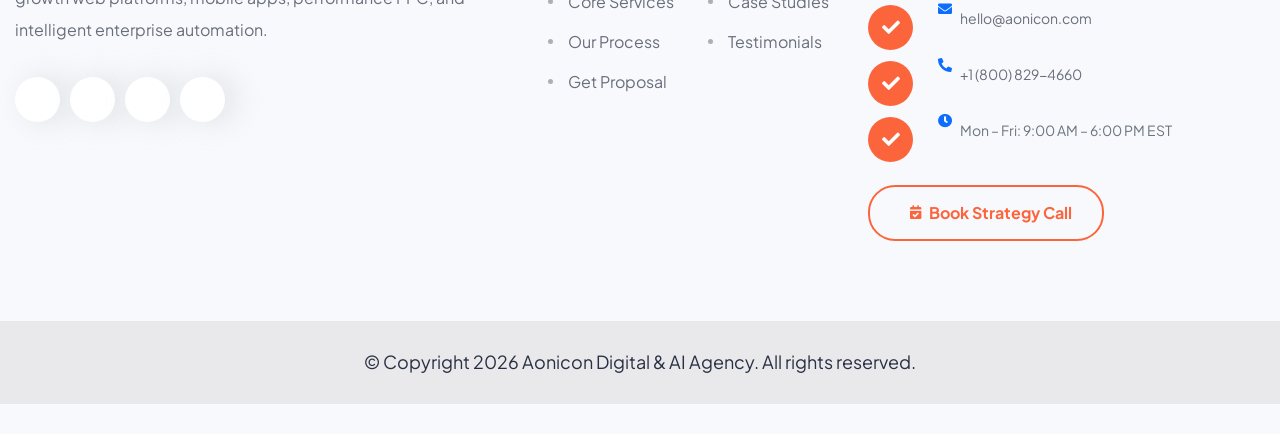
==== commit 0d1a502b: "fix(hero): restore native slick fade, remove broken slide overrides, and eliminate WOW.js suppressio" ====
--- a/index.html
+++ b/index.html
@@ -177,7 +177,7 @@
                                     </div>
                                 </div>
                             </div>                            <div class="col-lg-5 col-xl-5">
-                                <div class="hero-visual-showcase wow fadeInRight delay-0-2s">
+                                <div class="hero-visual-showcase">
                                     <div class="hero-image-frame">
                                         <img src="assets/images/hero/aonicon-hero-web-showcase.jpg" alt="Aonicon Digital &amp; AI Agency Showcase" class="hero-main-img">
                                         <div class="hero-frame-glow"></div>
@@ -239,7 +239,7 @@
                                 </div>
                             </div>
                             <div class="col-lg-5 col-xl-5">
-                                <div class="hero-visual-showcase wow fadeInRight delay-0-2s">
+                                <div class="hero-visual-showcase">
                                     <div class="hero-image-frame">
                                         <img src="assets/images/hero/aonicon-hero-ai-showcase.jpg" alt="Aonicon AI &amp; Automation Showcase" class="hero-main-img">
                                         <div class="hero-frame-glow"></div>
@@ -294,7 +294,7 @@
                                 </div>
                             </div>
                             <div class="col-lg-5 col-xl-5">
-                                <div class="hero-visual-showcase wow fadeInRight delay-0-2s">
+                                <div class="hero-visual-showcase">
                                     <div class="hero-image-frame">
                                         <img src="assets/images/hero/aonicon-hero-seo-showcase.jpg" alt="Aonicon SEO &amp; PPC Marketing" class="hero-main-img">
                                         <div class="hero-frame-glow"></div>
@@ -349,7 +349,7 @@
                                 </div>
                             </div>
                             <div class="col-lg-5 col-xl-5">
-                                <div class="hero-visual-showcase wow fadeInRight delay-0-2s">
+                                <div class="hero-visual-showcase">
                                     <div class="hero-image-frame">
                                         <img src="assets/images/hero/aonicon-hero-uiux-showcase.jpg" alt="Aonicon UI/UX Design &amp; Branding" class="hero-main-img">
                                         <div class="hero-frame-glow"></div>
@@ -404,7 +404,7 @@
                                 </div>
                             </div>
                             <div class="col-lg-5 col-xl-5">
-                                <div class="hero-visual-showcase wow fadeInRight delay-0-2s">
+                                <div class="hero-visual-showcase">
                                     <div class="hero-image-frame">
                                         <img src="assets/images/hero/aonicon-hero-cloud-showcase.jpg" alt="Aonicon Cloud &amp; DevOps" class="hero-main-img">
                                         <div class="hero-frame-glow"></div>
--- a/assets/css/style.css
+++ b/assets/css/style.css
@@ -4415,7 +4415,7 @@
 .main-slider-active {
   width: 100%; }
   .main-slider-active .slick-list {
-    overflow: hidden; }
+    overflow: visible; }
 
 .main-slider-dots {
   margin-top: -135px;
--- a/assets/css/aonicon.css
+++ b/assets/css/aonicon.css
@@ -4,6 +4,52 @@
 ----------------------------------------------------------------------*/
 
 @import url('https://fonts.googleapis.com/css2?family=Plus+Jakarta+Sans:wght@300;400;500;600;700;800&family=Outfit:wght@400;500;600;700;800;900&display=swap');
+
+/* Font Awesome Pro 5.14.0 Web Fonts Integration */
+@font-face {
+  font-family: 'Font Awesome 5 Pro';
+  font-style: normal;
+  font-weight: 900;
+  font-display: swap;
+  src: url('../fonts/fa-solid-900.woff2') format('woff2'),
+       url('../fonts/fa-solid-900.woff') format('woff'),
+       url('../fonts/fa-solid-900.ttf') format('truetype');
+}
+
+@font-face {
+  font-family: 'Font Awesome 5 Pro';
+  font-style: normal;
+  font-weight: 400;
+  font-display: swap;
+  src: url('../fonts/fa-regular-400.woff2') format('woff2'),
+       url('../fonts/fa-regular-400.woff') format('woff'),
+       url('../fonts/fa-regular-400.ttf') format('truetype');
+}
+
+@font-face {
+  font-family: 'Font Awesome 5 Brands';
+  font-style: normal;
+  font-weight: 400;
+  font-display: swap;
+  src: url('../fonts/fa-brands-400.woff2') format('woff2'),
+       url('../fonts/fa-brands-400.woff') format('woff'),
+       url('../fonts/fa-brands-400.ttf') format('truetype');
+}
+
+.fa, .fas {
+  font-family: 'Font Awesome 5 Pro' !important;
+  font-weight: 900 !important;
+}
+
+.far {
+  font-family: 'Font Awesome 5 Pro' !important;
+  font-weight: 400 !important;
+}
+
+.fab {
+  font-family: 'Font Awesome 5 Brands' !important;
+  font-weight: 400 !important;
+}
 
 :root {
   /* Brand Color Palette - Sunset Coral & Agency Orange (Harmonized with Template) */
@@ -1506,31 +1552,22 @@
   height: auto;
 }
 
-/* Guarantee no horizontal overflow from slider tracks, lights, or rows */
-.main-slider-area,
-.main-slider-active,
-.main-slider-active .slick-list,
-.main-slider-active .slick-track {
+/* Guarantee no horizontal overflow from slider area while allowing Slick fade */
+.main-slider-area {
   max-width: 100% !important;
-  overflow: hidden !important;
-  position: relative !important;
-}
-
-/* STRICT SLIDE ISOLATION: Prevent inactive slides from stacking or showing text */
-.main-slider-active .slick-slide {
-  opacity: 0 !important;
-  visibility: hidden !important;
-  pointer-events: none !important;
-  transition: opacity 0.4s ease-in-out, visibility 0.4s ease-in-out !important;
-  z-index: 1 !important;
-}
-
-.main-slider-active .slick-slide.slick-current,
-.main-slider-active .slick-slide.slick-active {
-  opacity: 1 !important;
+  overflow-x: clip !important;
+  position: relative;
+}
+
+.main-slider-active {
+  width: 100% !important;
+  max-width: 100% !important;
+}
+
+/* Ensure hero visual showcase and content are always visible and never hidden by animation engines */
+.hero-visual-showcase,
+.slider-content {
   visibility: visible !important;
-  pointer-events: auto !important;
-  z-index: 5 !important;
 }
 
 .bgc-black-with-lighting {
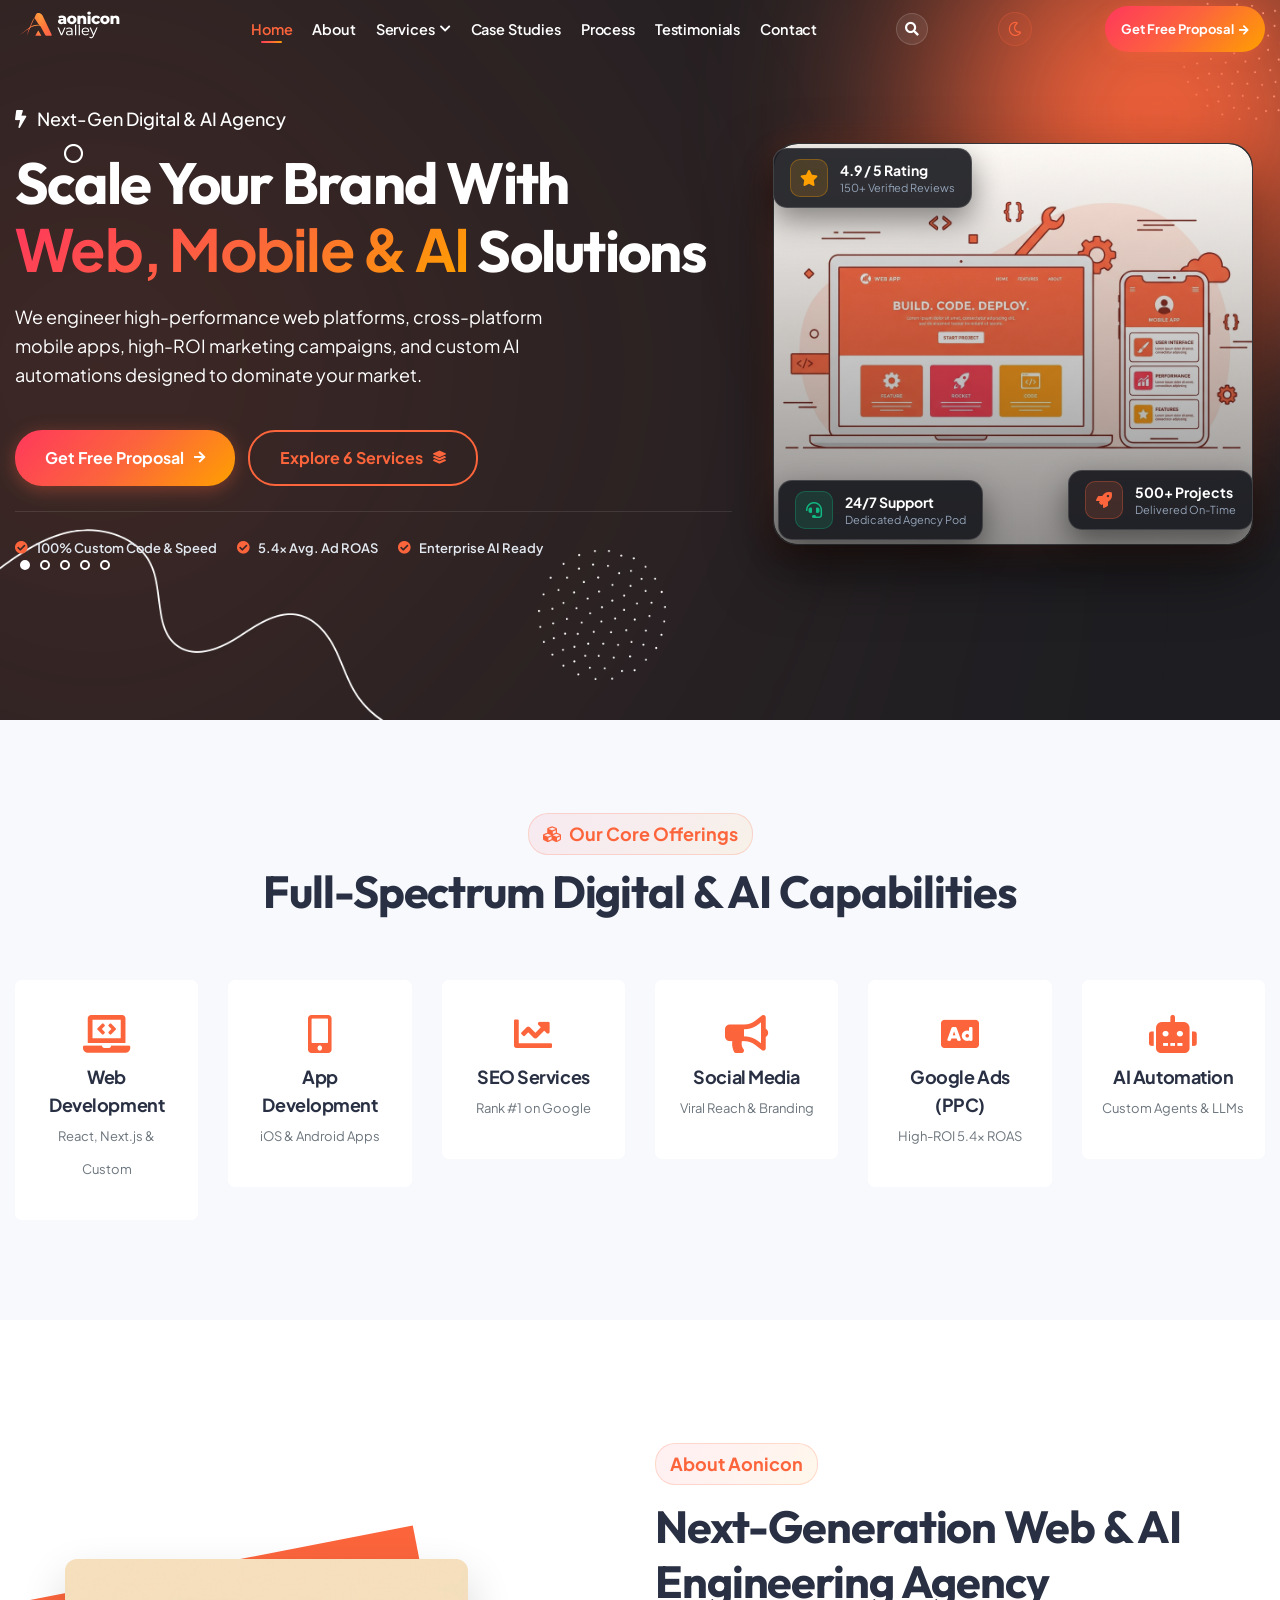
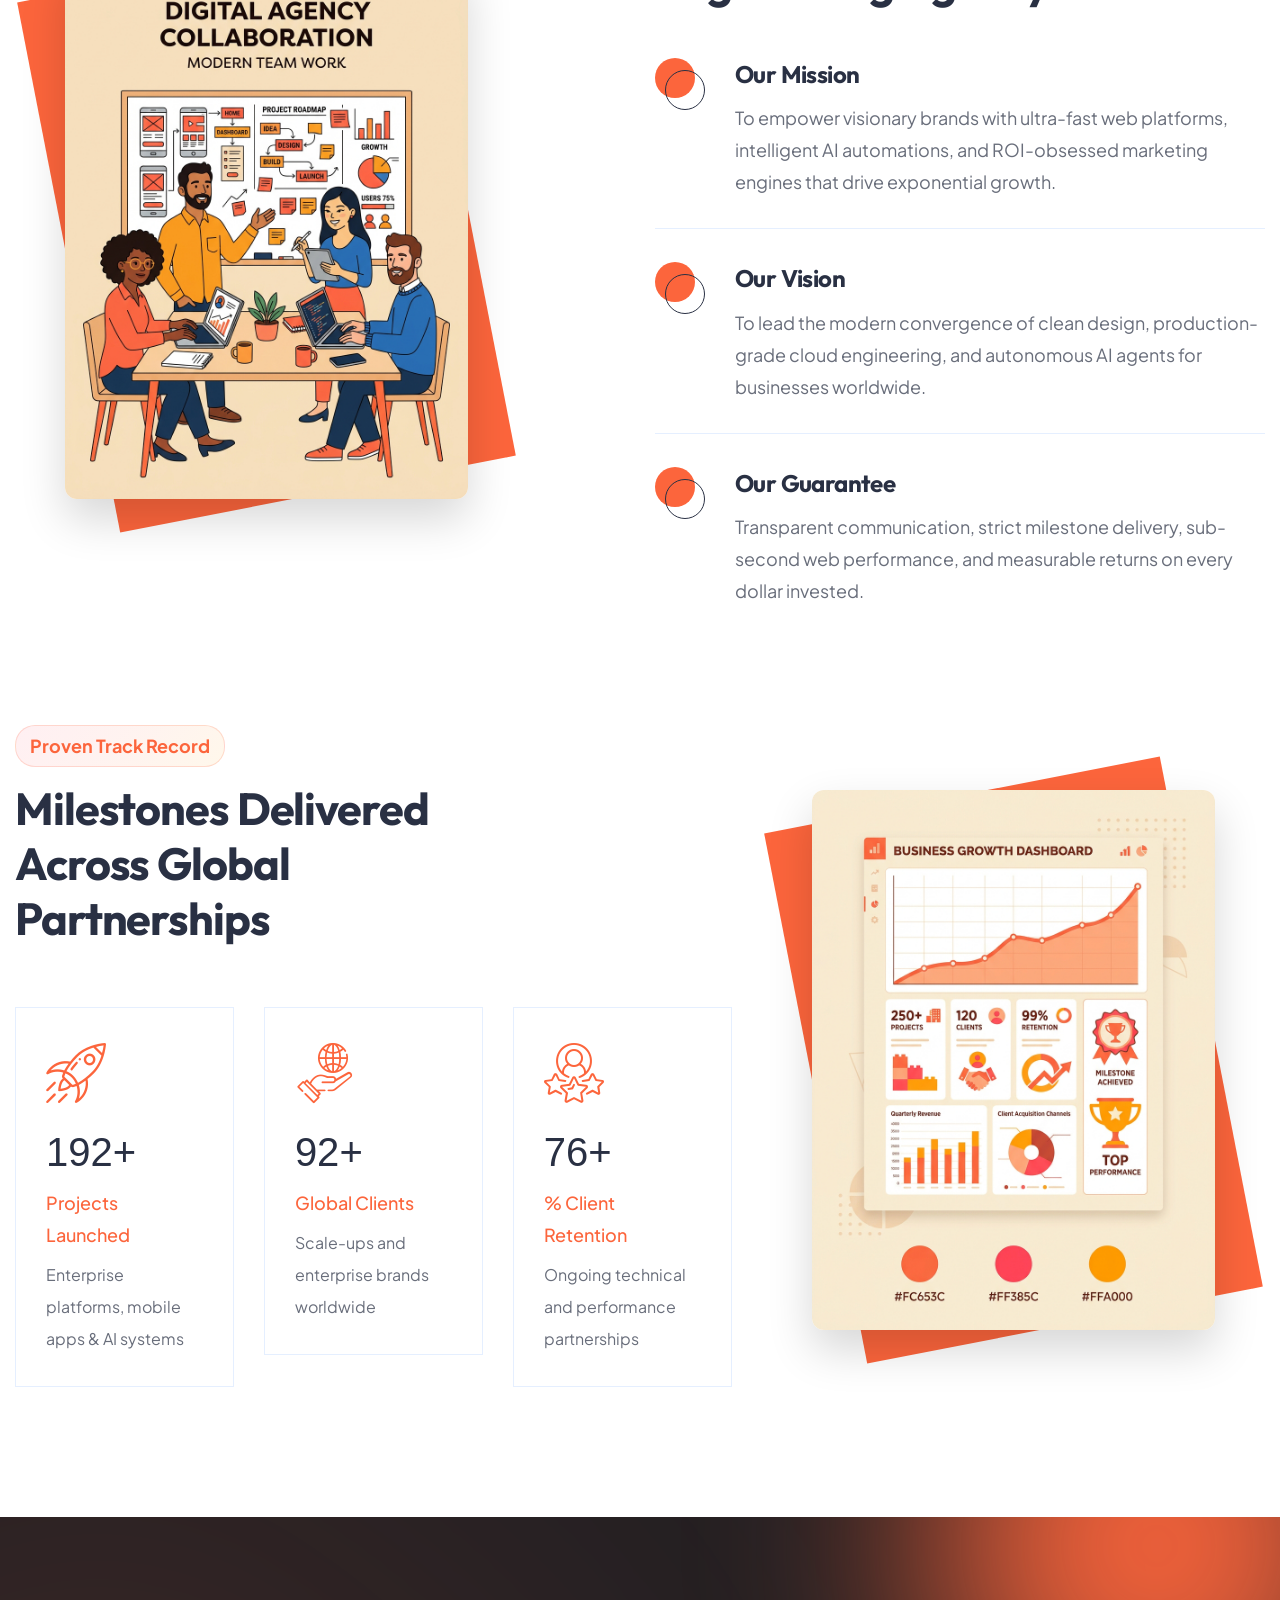
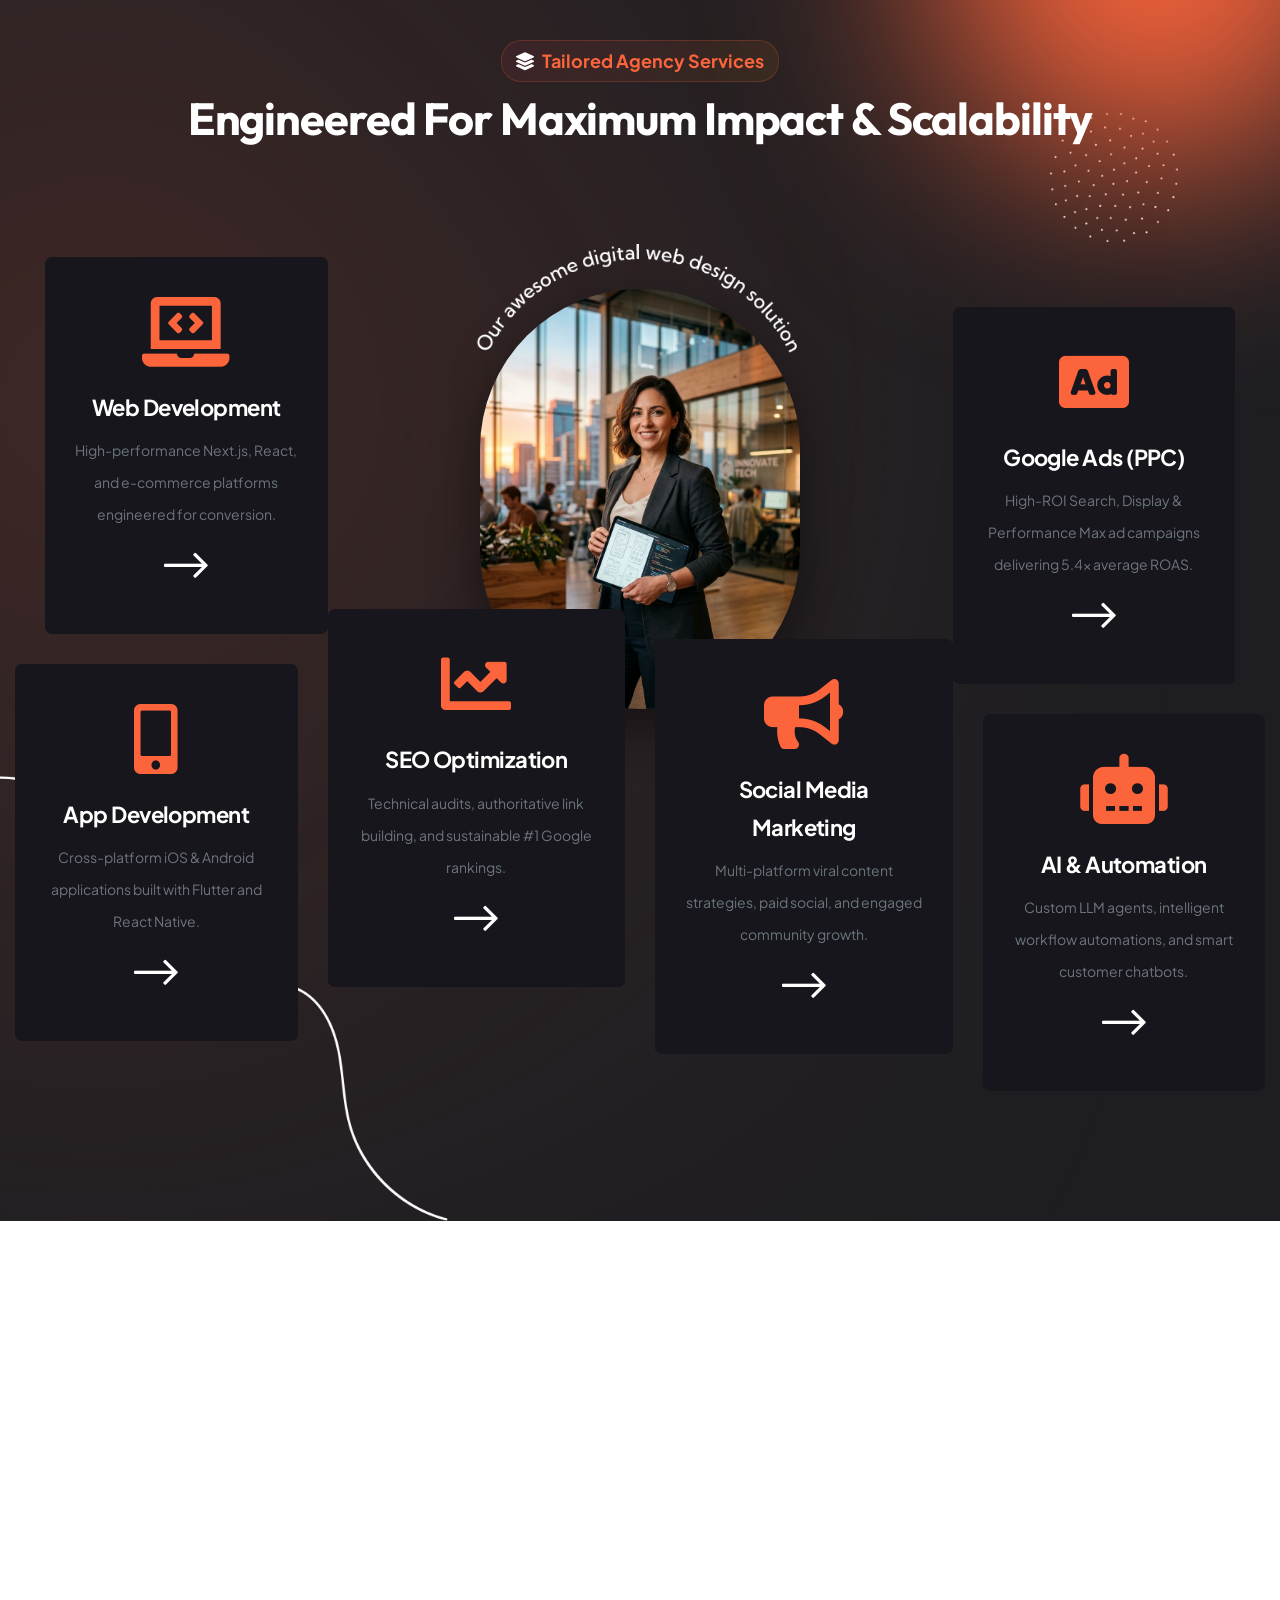
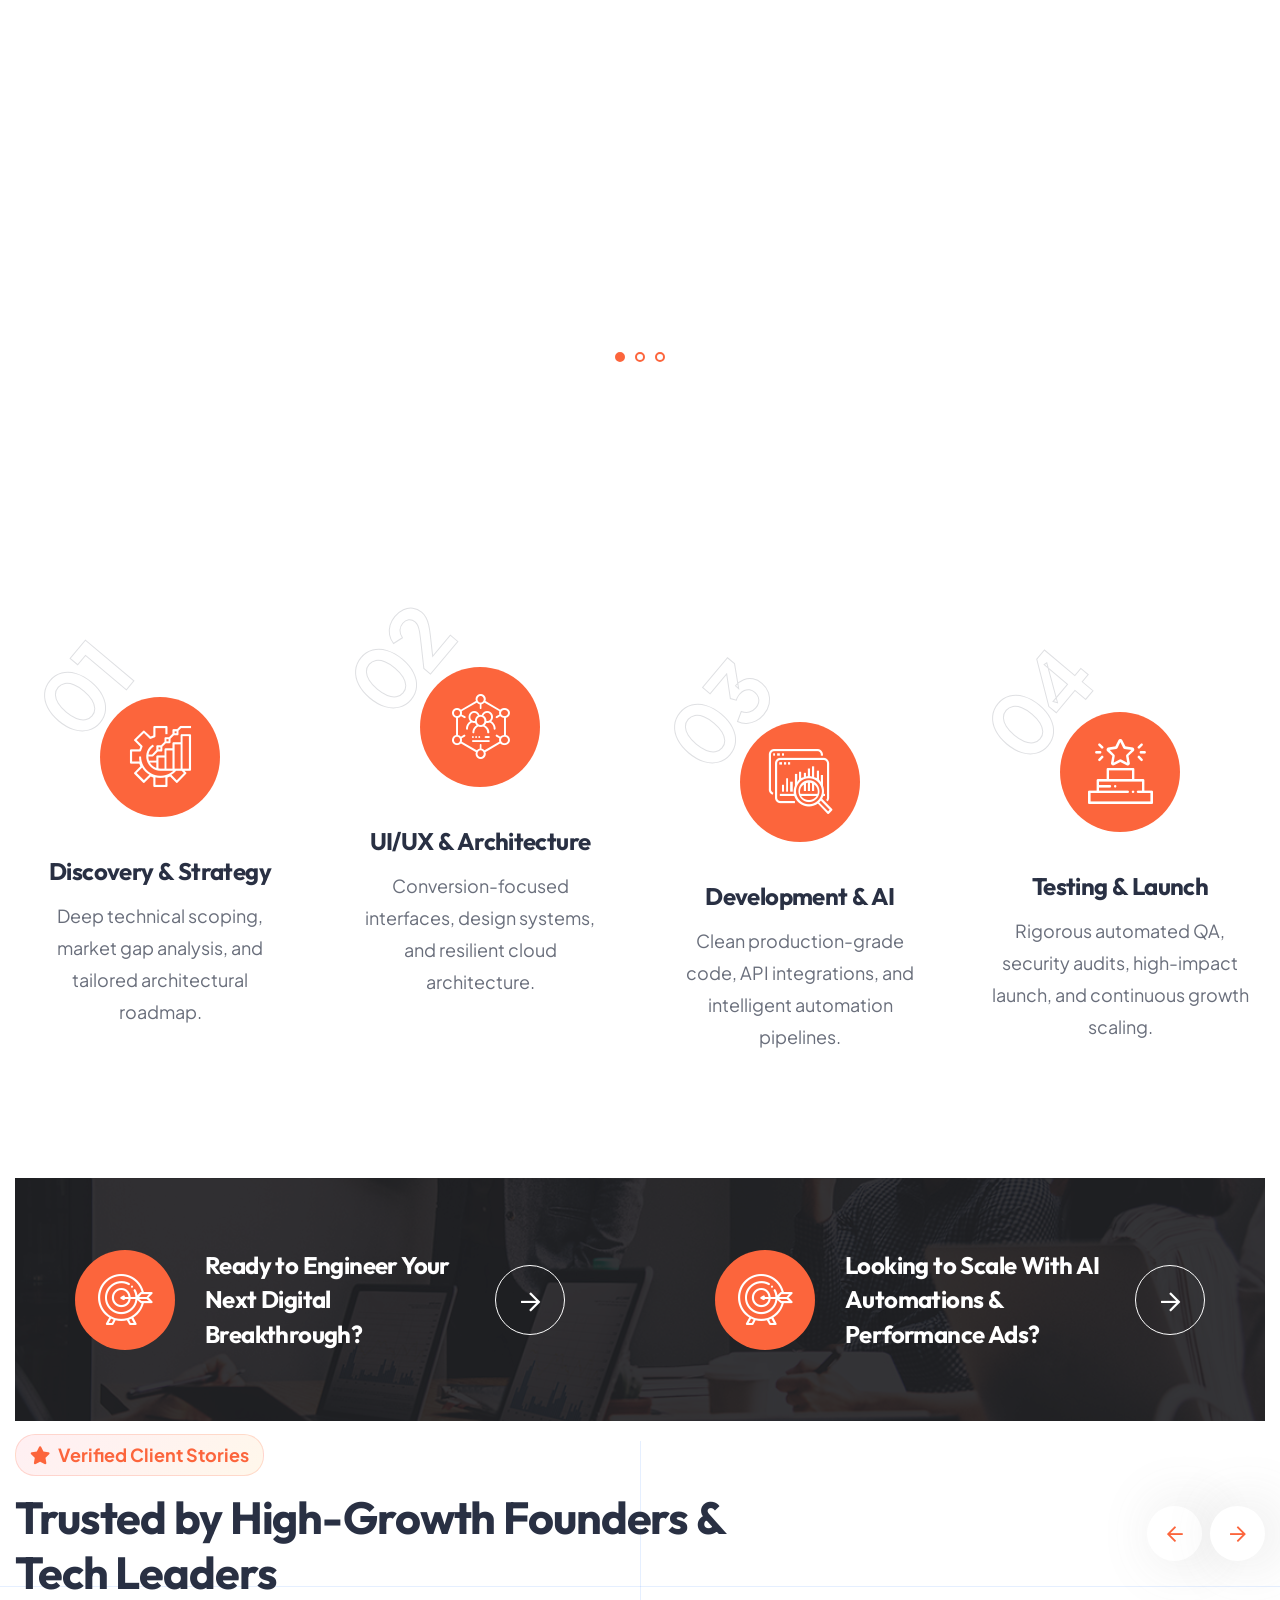
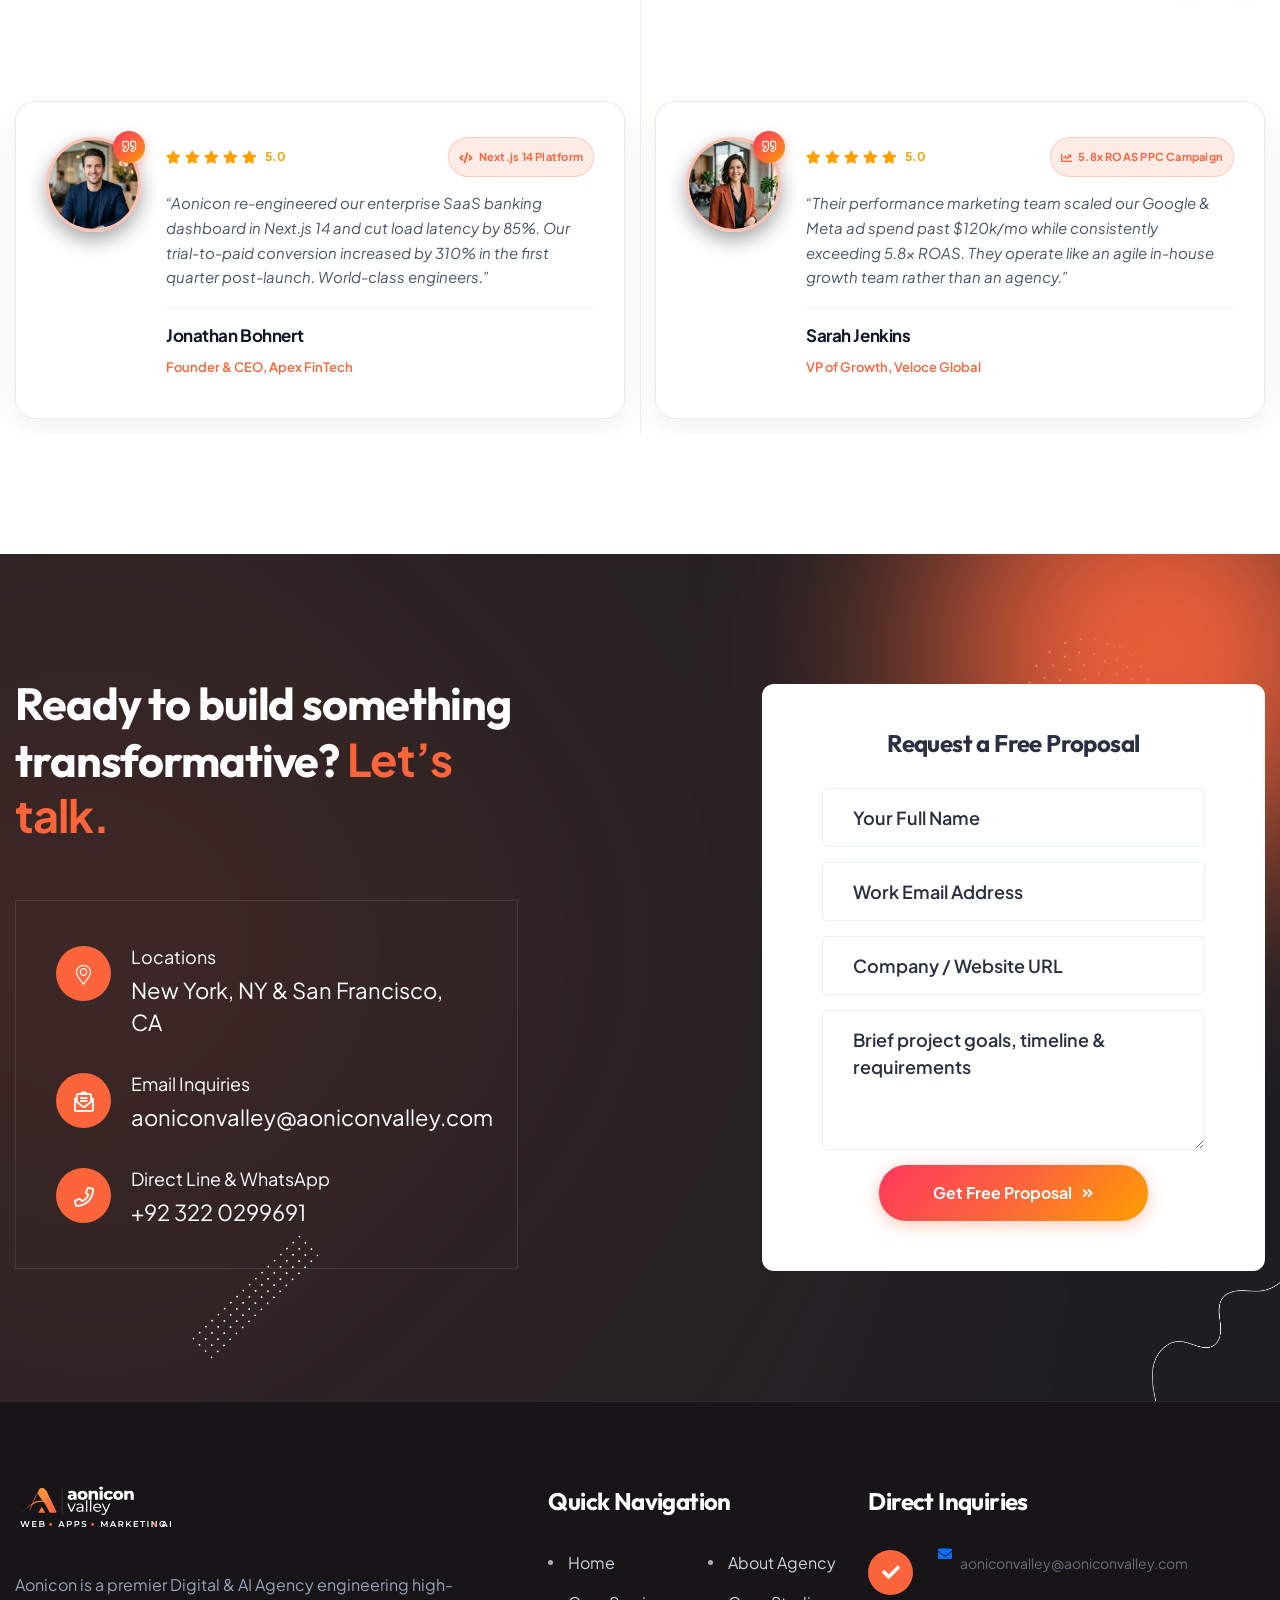
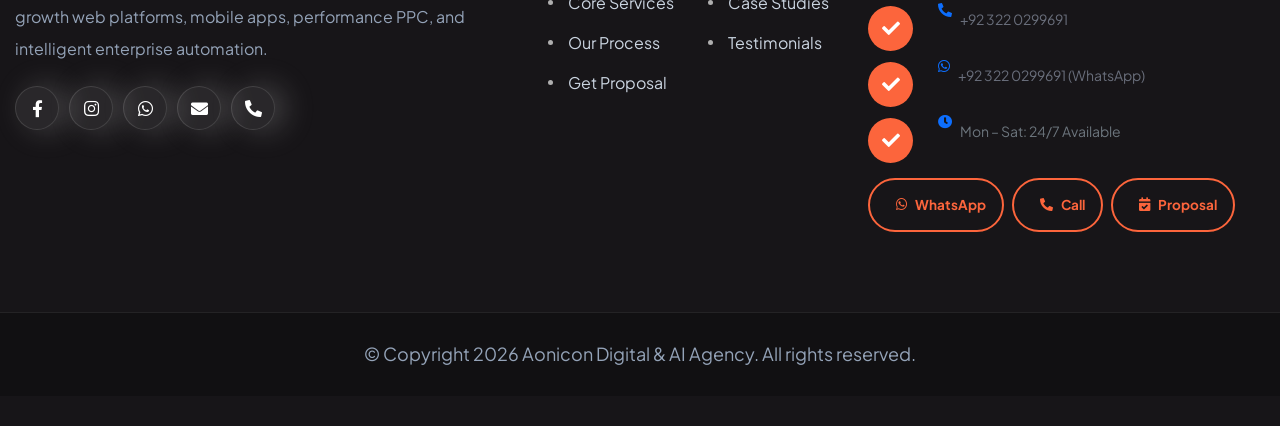
==== commit a0547887: "feat: complete Aonicon Valley production website with SVG logos, sticky mobile bar, and Vercel confi" ====
--- a/index.html
+++ b/index.html
@@ -10,8 +10,14 @@
 
     <!-- Title -->
     <title>Aonicon — Digital Innovation, Web & AI Solutions Agency</title>
-    <!-- Favicon Icon -->
-    <link rel="shortcut icon" href="assets/images/logos/aonicon-favicon.svg" type="image/svg+xml">
+    <!-- Favicon Icon Pack -->
+    <link rel="icon" href="/public/favicon.ico" sizes="any">
+    <link rel="shortcut icon" href="/public/favicon.ico" type="image/x-icon">
+    <link rel="icon" href="/public/favicon.svg" type="image/svg+xml">
+    <link rel="icon" type="image/png" sizes="32x32" href="/public/favicon-32x32.png">
+    <link rel="icon" type="image/png" sizes="16x16" href="/public/favicon-16x16.png">
+    <link rel="apple-touch-icon" sizes="180x180" href="/public/apple-touch-icon.png">
+    <link rel="manifest" href="/public/site.webmanifest">
     <!-- Google Fonts (Plus Jakarta Sans & Outfit for modern consistent typography) -->
     <link rel="preconnect" href="https://fonts.googleapis.com">
     <link rel="preconnect" href="https://fonts.gstatic.com" crossorigin>
@@ -57,11 +63,11 @@
                     <div class="header-inner rel d-flex align-items-center">
                         <div class="logo-outer">
                             <div class="logo">
-                                <a href="#home">
-                                    <img class="logo-light" src="assets/images/logos/aonicon-logo.svg"
-                                        alt="Aonicon Digital & AI Agency">
-                                    <img class="logo-dark" src="assets/images/logos/aonicon-logo-white.svg"
-                                        alt="Aonicon Digital & AI Agency">
+                                <a href="/" title="Aonicon Valley">
+                                    <img class="logo-dark" src="/public/logo-dark.svg"
+                                        alt="Aonicon Valley" height="32" style="height: 32px; width: auto;">
+                                    <img class="logo-light" src="/public/logo-light.svg"
+                                        alt="Aonicon Valley" height="32" style="height: 32px; width: auto;">
                                 </a>
                             </div>
                         </div>
@@ -71,11 +77,11 @@
                             <nav class="main-menu navbar-expand-lg">
                                 <div class="navbar-header">
                                     <div class="mobile-logo my-15">
-                                        <a href="#home">
-                                            <img class="logo-light" src="assets/images/logos/aonicon-logo.svg"
-                                                alt="Aonicon Digital & AI Agency">
-                                            <img class="logo-dark" src="assets/images/logos/aonicon-logo-white.svg"
-                                                alt="Aonicon Digital & AI Agency">
+                                        <a href="/" title="Aonicon Valley">
+                                            <img class="logo-dark" src="/public/logo-dark.svg"
+                                                alt="Aonicon Valley" height="32" style="height: 32px; width: auto;">
+                                            <img class="logo-light" src="/public/logo-light.svg"
+                                                alt="Aonicon Valley" height="32" style="height: 32px; width: auto;">
                                         </a>
                                     </div>
 
@@ -1062,7 +1068,7 @@
                                     </div>
                                     <div class="content">
                                         <span class="title">Email Inquiries</span>
-                                        <b class="text"><a href="mailto:hello@aonicon.com">hello@aonicon.com</a></b>
+                                        <b class="text"><a href="mailto:aoniconvalley@aoniconvalley.com">aoniconvalley@aoniconvalley.com</a></b>
                                     </div>
                                 </div>
                                 <div class="contact-info-item">
@@ -1070,8 +1076,8 @@
                                         <i class="far fa-phone"></i>
                                     </div>
                                     <div class="content">
-                                        <span class="title">Direct Line</span>
-                                        <b class="text"><a href="tel:+18008294660">+1 (800) 829-4660</a></b>
+                                        <span class="title">Direct Line &amp; WhatsApp</span>
+                                        <b class="text"><a href="tel:+923220299691">+92 322 0299691</a></b>
                                     </div>
                                 </div>
                             </div>
@@ -1116,20 +1122,21 @@
                     <div class="col-xl-5 col-lg-5 col-md-6">
                         <div class="footer-widget widget_about me-md-5 wow fadeInUp delay-0-2s">
                             <div class="footer-logo mb-25">
-                                <a href="#home">
-                                    <img class="logo-light" src="assets/images/logos/aonicon-logo.svg"
-                                        alt="Aonicon Digital & AI Agency">
-                                    <img class="logo-dark" src="assets/images/logos/aonicon-logo-white.svg"
-                                        alt="Aonicon Digital & AI Agency">
+                                <a href="/" title="Aonicon Valley">
+                                    <img class="logo-dark" src="/public/logo-footer.svg"
+                                        alt="Aonicon Valley — Web • Apps • Marketing • AI" height="52" style="height: 52px; width: auto;">
+                                    <img class="logo-light" src="/public/logo-footer-light.svg"
+                                        alt="Aonicon Valley — Web • Apps • Marketing • AI" height="52" style="height: 52px; width: auto;">
                                 </a>
                             </div>
                             <p>Aonicon is a premier Digital &amp; AI Agency engineering high-growth web platforms,
                                 mobile apps, performance PPC, and intelligent enterprise automation.</p>
                             <div class="social-style-two pt-5">
-                                <a href="#"><i class="fab fa-facebook-f"></i></a>
-                                <a href="#"><i class="fab fa-twitter"></i></a>
-                                <a href="#"><i class="fab fa-linkedin-in"></i></a>
-                                <a href="#"><i class="fab fa-github"></i></a>
+                                <a href="https://www.facebook.com/share/19WQrjWPLd/" target="_blank" rel="noopener noreferrer" class="social-fb" title="Facebook"><i class="fab fa-facebook-f"></i></a>
+                                <a href="https://www.instagram.com/aonicon123?exln=MTBwM2NueXZ2ajFqYQ==" target="_blank" rel="noopener noreferrer" class="social-ig" title="Instagram"><i class="fab fa-instagram"></i></a>
+                                <a href="https://wa.me/923220299691" target="_blank" rel="noopener noreferrer" class="social-wa" title="WhatsApp"><i class="fab fa-whatsapp"></i></a>
+                                <a href="mailto:aoniconvalley@aoniconvalley.com" class="social-mail" title="Email"><i class="fas fa-envelope"></i></a>
+                                <a href="tel:+923220299691" class="social-phone" title="Call"><i class="fas fa-phone-alt"></i></a>
                             </div>
                         </div>
                     </div>
@@ -1151,12 +1158,22 @@
                         <div class="footer-widget widget_contact wow fadeInUp delay-0-6s">
                             <h4 class="footer-title">Direct Inquiries</h4>
                             <ul class="list-style-one text-muted" style="font-size: 14px;">
-                                <li class="mb-2"><i class="fas fa-map-marker-alt text-primary me-2"></i> New York, NY &amp; San Francisco, CA</li>
-                                <li class="mb-2"><i class="fas fa-envelope text-primary me-2"></i> <a href="mailto:hello@aonicon.com">hello@aonicon.com</a></li>
-                                <li class="mb-2"><i class="fas fa-phone-alt text-primary me-2"></i> <a href="tel:+18008294660">+1 (800) 829-4660</a></li>
-                                <li class="mb-2"><i class="fas fa-clock text-primary me-2"></i> Mon – Fri: 9:00 AM – 6:00 PM EST</li>
+                                <li class="mb-2"><i class="fas fa-envelope text-primary me-2"></i> <a href="mailto:aoniconvalley@aoniconvalley.com">aoniconvalley@aoniconvalley.com</a></li>
+                                <li class="mb-2"><i class="fas fa-phone-alt text-primary me-2"></i> <a href="tel:+923220299691">+92 322 0299691</a></li>
+                                <li class="mb-2"><i class="fab fa-whatsapp text-primary me-2"></i> <a href="https://wa.me/923220299691" target="_blank" rel="noopener noreferrer">+92 322 0299691 (WhatsApp)</a></li>
+                                <li class="mb-2"><i class="fas fa-clock text-primary me-2"></i> Mon – Sat: 24/7 Available</li>
                             </ul>
-                            <a href="#contact" class="theme-btn style-three mt-15"><i class="fas fa-calendar-check me-2"></i> Book Strategy Call</a>
+                            <div class="footer-cta-btns d-flex flex-wrap gap-2 mt-15">
+                                <a href="https://wa.me/923220299691" target="_blank" rel="noopener noreferrer" class="theme-btn style-three" style="padding: 9px 16px; font-size: 13.5px; border-color: #25D366; color: #25D366;">
+                                    <i class="fab fa-whatsapp me-2"></i> WhatsApp
+                                </a>
+                                <a href="tel:+923220299691" class="theme-btn style-three" style="padding: 9px 16px; font-size: 13.5px;">
+                                    <i class="fas fa-phone-alt me-2"></i> Call
+                                </a>
+                                <a href="#contact" class="theme-btn style-three" style="padding: 9px 16px; font-size: 13.5px;">
+                                    <i class="fas fa-calendar-check me-2"></i> Proposal
+                                </a>
+                            </div>
                         </div>
                     </div>
                 </div>
@@ -1178,6 +1195,32 @@
 
     </div>
     <!--End pagewrapper-->
+
+    <!-- Mobile Sticky Horizontal Quick Action Bar (Hidden on Hero, Visible on Scroll Down) -->
+    <nav id="mobile-sticky-bar" class="mobile-sticky-bar" aria-label="Mobile Quick Contact & Social Links">
+        <div class="mobile-sticky-container">
+            <a href="https://wa.me/923220299691" target="_blank" rel="noopener noreferrer" class="mobile-sticky-link wa-link" aria-label="WhatsApp">
+                <span class="mobile-sticky-icon wa-icon"><i class="fab fa-whatsapp"></i></span>
+                <span class="mobile-sticky-text">WhatsApp</span>
+            </a>
+            <a href="tel:+923220299691" class="mobile-sticky-link call-link" aria-label="Call +92 322 0299691">
+                <span class="mobile-sticky-icon call-icon"><i class="fas fa-phone-alt"></i></span>
+                <span class="mobile-sticky-text">Call</span>
+            </a>
+            <a href="mailto:aoniconvalley@aoniconvalley.com" class="mobile-sticky-link email-link" aria-label="Send Email">
+                <span class="mobile-sticky-icon email-icon"><i class="fas fa-envelope"></i></span>
+                <span class="mobile-sticky-text">Email</span>
+            </a>
+            <a href="https://www.instagram.com/aonicon123?exln=MTBwM2NueXZ2ajFqYQ==" target="_blank" rel="noopener noreferrer" class="mobile-sticky-link ig-link" aria-label="Instagram">
+                <span class="mobile-sticky-icon ig-icon"><i class="fab fa-instagram"></i></span>
+                <span class="mobile-sticky-text">Instagram</span>
+            </a>
+            <a href="https://www.facebook.com/share/19WQrjWPLd/" target="_blank" rel="noopener noreferrer" class="mobile-sticky-link fb-link" aria-label="Facebook">
+                <span class="mobile-sticky-icon fb-icon"><i class="fab fa-facebook-f"></i></span>
+                <span class="mobile-sticky-text">Facebook</span>
+            </a>
+        </div>
+    </nav>
 
 
     <!-- Case Study Interactive Modal (SPA) -->
--- a/assets/css/aonicon.css
+++ b/assets/css/aonicon.css
@@ -108,9 +108,24 @@
 }
 
 /* Guarantee font-family integrity for all icons */
-.fas, .far, .fal, .fab, .fa,
-[class^="fa-"], [class*=" fa-"] {
+.fas, .fa {
   font-family: "Font Awesome 5 Pro" !important;
+  font-weight: 900 !important;
+}
+
+.far {
+  font-family: "Font Awesome 5 Pro" !important;
+  font-weight: 400 !important;
+}
+
+.fal {
+  font-family: "Font Awesome 5 Pro" !important;
+  font-weight: 300 !important;
+}
+
+.fab {
+  font-family: "Font Awesome 5 Brands" !important;
+  font-weight: 400 !important;
 }
 
 [class^="flaticon-"], [class*=" flaticon-"] {
@@ -144,16 +159,72 @@
 }
 
 /* ========================================================
-   2. LOGO SIZING & DISPLAY
+   2. LOGO SIZING, CLEAR SPACE & DISPLAY
    ======================================================== */
-.logo a img,
-.mobile-logo a img,
+.logo a,
+.mobile-logo a,
+.footer-logo a {
+  display: inline-flex;
+  align-items: center;
+  text-decoration: none;
+  flex-shrink: 0;
+}
+
+/* Header logo: exact 32px display height, clear space equal to A icon height, no stretching */
+.main-header .logo a img,
+.main-header .mobile-logo a img {
+  height: 32px !important;
+  min-height: 32px !important;
+  max-height: 32px !important;
+  width: auto !important;
+  max-width: none !important;
+  object-fit: contain !important;
+  aspect-ratio: auto !important;
+  display: block;
+  transition: all 0.25s ease;
+}
+
+/* Clear space around header logo equal to height of A icon (~32px) */
+.main-header .logo {
+  padding: 8px 0 !important;
+  margin-right: 32px !important; /* 32px clear margin to the right */
+  position: relative;
+  z-index: 9;
+}
+
+.main-header.fixed-header .logo {
+  margin-right: 32px !important;
+  padding: 6px 0 !important;
+}
+
+/* Mobile header logo */
+.main-menu .mobile-logo {
+  margin-right: auto !important;
+  padding: 6px 0;
+}
+
+.main-menu .mobile-logo a img {
+  height: 32px !important;
+  width: auto !important;
+  max-height: 32px !important;
+  object-fit: contain !important;
+}
+
+/* Footer full logo with tagline: clear space and crisp rendering */
+.footer-logo {
+  margin-bottom: 25px;
+}
+
 .footer-logo a img {
-  height: 44px;
-  width: auto;
-  max-width: 220px;
-  object-fit: contain;
-  transition: all 0.3s ease;
+  height: 52px !important;
+  min-height: 52px !important;
+  max-height: 52px !important;
+  width: auto !important;
+  max-width: none !important;
+  object-fit: contain !important;
+  aspect-ratio: auto !important;
+  display: block;
+  transition: all 0.25s ease;
 }
 
 /* Smart logo visibility */
@@ -167,7 +238,7 @@
   display: block !important;
 }
 
-/* Standard Header (if white background) */
+/* Standard Header (if light section) */
 .main-header:not(.header-two) .logo-light {
   display: block !important;
 }
@@ -184,23 +255,21 @@
   display: block !important;
 }
 
-/* Footer Logo */
-.main-footer.bgc-lighter .logo-light {
+/* Footer Logo visibility */
+.main-footer .logo-dark {
   display: block !important;
 }
 
-.main-footer.bgc-lighter .logo-dark {
+.main-footer .logo-light {
   display: none !important;
 }
 
-.dark-version .main-footer .logo-light,
-.dark-version .main-footer.bgc-lighter .logo-light {
+body:not(.dark-version) .main-footer.bgc-white .logo-light {
+  display: block !important;
+}
+
+body:not(.dark-version) .main-footer.bgc-white .logo-dark {
   display: none !important;
-}
-
-.dark-version .main-footer .logo-dark,
-.dark-version .main-footer.bgc-lighter .logo-dark {
-  display: block !important;
 }
 
 /* ========================================================
@@ -869,11 +938,11 @@
 
 /* Fixed / Sticky Header Glassmorphism */
 .main-header.fixed-header .header-upper {
-  background: rgba(255, 255, 255, 0.94) !important;
+  background: rgba(23, 21, 24, 0.94) !important;
   backdrop-filter: blur(16px) !important;
   -webkit-backdrop-filter: blur(16px) !important;
-  border-bottom: 1px solid rgba(15, 23, 42, 0.08) !important;
-  box-shadow: 0 4px 20px rgba(0, 0, 0, 0.06) !important;
+  border-bottom: 1px solid rgba(255, 255, 255, 0.08) !important;
+  box-shadow: 0 4px 24px rgba(0, 0, 0, 0.45) !important;
   top: 0;
   left: 0;
   position: fixed;
@@ -882,18 +951,38 @@
 }
 
 .dark-version .main-header.fixed-header .header-upper {
-  background: rgba(11, 15, 25, 0.94) !important;
+  background: rgba(17, 21, 30, 0.96) !important;
   border-bottom: 1px solid rgba(255, 255, 255, 0.08) !important;
-  box-shadow: 0 4px 20px rgba(0, 0, 0, 0.45) !important;
+  box-shadow: 0 4px 24px rgba(0, 0, 0, 0.6) !important;
 }
 
 .main-header.fixed-header .main-menu .navigation > li > a {
-  color: #0f172a !important;
+  color: #f8fafc !important;
 }
 
 .main-header.fixed-header .main-menu .navigation > li > a:hover,
 .main-header.fixed-header .main-menu .navigation > li.current > a {
   color: var(--aonicon-primary) !important;
+}
+
+.main-header.fixed-header .nav-search > button {
+  color: #f8fafc !important;
+  background: rgba(255, 255, 255, 0.08) !important;
+  border-color: rgba(255, 255, 255, 0.15) !important;
+}
+
+.main-header.fixed-header .nav-search > button:hover {
+  background: var(--aonicon-gradient) !important;
+  color: #ffffff !important;
+  border-color: transparent !important;
+}
+
+.main-header.header-two.fixed-header .logo .logo-dark {
+  display: block !important;
+}
+
+.main-header.header-two.fixed-header .logo .logo-light {
+  display: none !important;
 }
 
 .main-header.fixed-header .nav-search > button {
@@ -924,10 +1013,19 @@
 }
 
 /* Logo smart switching on sticky header */
-body:not(.dark-version) .main-header.fixed-header .logo .logo-light {
+.main-header.header-two.fixed-header .logo .logo-dark,
+.main-header.header-two.fixed-header .mobile-logo .logo-dark {
   display: block !important;
 }
-body:not(.dark-version) .main-header.fixed-header .logo .logo-dark {
+.main-header.header-two.fixed-header .logo .logo-light,
+.main-header.header-two.fixed-header .mobile-logo .logo-light {
+  display: none !important;
+}
+
+body:not(.dark-version) .main-header:not(.header-two).fixed-header .logo .logo-light {
+  display: block !important;
+}
+body:not(.dark-version) .main-header:not(.header-two).fixed-header .logo .logo-dark {
   display: none !important;
 }
 
@@ -976,12 +1074,14 @@
   /* Logo sizing on laptop */
   .main-header .logo {
     padding: 0 !important;
-    margin-right: 15px !important;
+    margin-right: 28px !important;
   }
 
   .main-header .logo a img {
     height: 32px !important;
-    max-width: 165px !important;
+    width: auto !important;
+    max-width: none !important;
+    object-fit: contain !important;
   }
 
   .main-header.header-two .nav-outer {
@@ -1795,6 +1895,15 @@
   .hero-main-img {
     height: 320px !important;
   }
+
+  .main-slider-dots {
+    margin: 25px auto 10px !important;
+    display: flex !important;
+    justify-content: center !important;
+    position: relative !important;
+    z-index: 10 !important;
+    float: none !important;
+  }
 }
 
 @media only screen and (max-width: 575px) {
@@ -2137,4 +2246,252 @@
     justify-content: center !important;
     margin-top: 10px !important;
   }
+}
+
+/* ========================================================
+   BRAND FOOTER (Dark #171518 Background for Dark Logo)
+   ======================================================== */
+.main-footer,
+.main-footer.footer-two,
+.main-footer.bgc-lighter {
+  background: #171518 !important;
+  color: #94a3b8 !important;
+  border-top: 1px solid rgba(255, 255, 255, 0.08) !important;
+}
+
+.main-footer .footer-title {
+  color: #ffffff !important;
+}
+
+.main-footer p {
+  color: #94a3b8 !important;
+}
+
+.main-footer .list-style-two li a {
+  color: #cbd5e1 !important;
+}
+
+.main-footer .list-style-two li a:hover {
+  color: #FF624B !important;
+}
+
+.main-footer .footer-bottom,
+.footer-two .footer-bottom {
+  background: #111012 !important;
+  border-top: 1px solid rgba(255, 255, 255, 0.08) !important;
+  color: #94a3b8 !important;
+}
+
+.main-footer .footer-bottom .copyright-area p,
+.main-footer .footer-bottom .footer-bottom-menu ul li a {
+  color: #94a3b8 !important;
+}
+
+.main-footer .social-style-two {
+  display: flex !important;
+  align-items: center !important;
+  flex-wrap: wrap !important;
+  gap: 10px !important;
+  margin: 0 !important;
+}
+
+.main-footer .social-style-two a {
+  margin: 0 !important;
+  width: 44px !important;
+  height: 44px !important;
+  display: inline-flex !important;
+  align-items: center !important;
+  justify-content: center !important;
+  border-radius: 50% !important;
+  background: rgba(255, 255, 255, 0.08) !important;
+  color: #ffffff !important;
+  border: 1px solid rgba(255, 255, 255, 0.12) !important;
+  text-decoration: none !important;
+  transition: all 0.25s cubic-bezier(0.16, 1, 0.3, 1) !important;
+}
+
+.main-footer .social-style-two a i {
+  color: #ffffff !important;
+  font-size: 17px !important;
+  line-height: 1 !important;
+  display: inline-block !important;
+}
+
+.main-footer .social-style-two a:hover {
+  transform: translateY(-3px) scale(1.08);
+  box-shadow: 0 6px 18px rgba(0, 0, 0, 0.4);
+}
+
+.main-footer .social-style-two a.social-fb:hover {
+  background: #1877f2 !important;
+  border-color: #1877f2 !important;
+  color: #ffffff !important;
+}
+
+.main-footer .social-style-two a.social-ig:hover {
+  background: linear-gradient(45deg, #f09433, #e6683c, #dc2743, #cc2366, #bc1888) !important;
+  border-color: transparent !important;
+  color: #ffffff !important;
+}
+
+.main-footer .social-style-two a.social-wa:hover {
+  background: #25D366 !important;
+  border-color: #25D366 !important;
+  color: #ffffff !important;
+  box-shadow: 0 6px 20px rgba(37, 211, 102, 0.35) !important;
+}
+
+.main-footer .social-style-two a.social-mail:hover {
+  background: #ea4335 !important;
+  border-color: #ea4335 !important;
+  color: #ffffff !important;
+}
+
+.main-footer .social-style-two a.social-phone:hover {
+  background: var(--aonicon-gradient) !important;
+  border-color: transparent !important;
+  color: #ffffff !important;
+}
+
+.main-footer .footer-logo .logo-dark {
+  display: block !important;
+}
+
+.main-footer .footer-logo .logo-light {
+  display: none !important;
+}
+
+/* ========================================================
+   MOBILE STICKY HORIZONTAL QUICK ACTION BAR
+   Hidden on Hero Section, Appears Smoothly on Scroll Down
+   ======================================================== */
+.mobile-sticky-bar {
+  display: block !important;
+  position: fixed !important;
+  bottom: 0 !important;
+  left: 0 !important;
+  right: 0 !important;
+  width: 100% !important;
+  z-index: 99999 !important;
+  padding: 6px 8px calc(8px + env(safe-area-inset-bottom, 0px)) 8px !important;
+  background: rgba(23, 21, 24, 0.96) !important;
+  backdrop-filter: blur(20px) !important;
+  -webkit-backdrop-filter: blur(20px) !important;
+  border-top: 1px solid rgba(255, 255, 255, 0.12) !important;
+  box-shadow: 0 -8px 30px rgba(0, 0, 0, 0.65) !important;
+  transform: translateY(125%) !important;
+  opacity: 0 !important;
+  pointer-events: none !important;
+  transition: transform 0.38s cubic-bezier(0.16, 1, 0.3, 1), opacity 0.3s ease !important;
+}
+
+.mobile-sticky-bar.is-visible {
+  transform: translateY(0) !important;
+  opacity: 1 !important;
+  pointer-events: auto !important;
+}
+
+/* Strictly hide on desktop and laptop screens (992px and up) */
+@media only screen and (min-width: 992px) {
+  .mobile-sticky-bar {
+    display: none !important;
+  }
+}
+
+  .mobile-sticky-container {
+    display: flex;
+    align-items: center;
+    justify-content: space-around;
+    gap: 4px;
+    max-width: 520px;
+    margin: 0 auto;
+  }
+
+  .mobile-sticky-link {
+    display: flex;
+    flex-direction: column;
+    align-items: center;
+    justify-content: center;
+    flex: 1;
+    min-width: 0;
+    padding: 4px 2px;
+    text-decoration: none;
+    color: #e2e8f0;
+    border-radius: 8px;
+    transition: all 0.2s ease;
+    -webkit-tap-highlight-color: transparent;
+  }
+
+  .mobile-sticky-link:active {
+    transform: scale(0.92);
+    background: rgba(255, 255, 255, 0.08);
+  }
+
+  .mobile-sticky-icon {
+    display: inline-flex;
+    align-items: center;
+    justify-content: center;
+    width: 32px;
+    height: 32px;
+    border-radius: 50%;
+    font-size: 15px;
+    margin-bottom: 3px;
+    background: rgba(255, 255, 255, 0.08);
+    color: #f8fafc;
+    transition: all 0.2s ease;
+  }
+
+  .mobile-sticky-text {
+    font-size: 10.5px;
+    font-weight: 600;
+    letter-spacing: 0.01em;
+    color: #cbd5e1;
+    white-space: nowrap;
+    overflow: hidden;
+    text-overflow: ellipsis;
+    max-width: 100%;
+    line-height: 1.2;
+  }
+
+  /* Specific accents for mobile quick bar */
+  .mobile-sticky-link.wa-link .mobile-sticky-icon {
+    background: rgba(37, 211, 102, 0.18);
+    color: #25D366;
+    border: 1px solid rgba(37, 211, 102, 0.35);
+  }
+  .mobile-sticky-link.wa-link .mobile-sticky-text {
+    color: #4ade80;
+  }
+
+  .mobile-sticky-link.call-link .mobile-sticky-icon {
+    background: rgba(255, 98, 75, 0.18);
+    color: #FF624B;
+    border: 1px solid rgba(255, 98, 75, 0.35);
+  }
+
+  .mobile-sticky-link.email-link .mobile-sticky-icon {
+    background: rgba(59, 130, 246, 0.18);
+    color: #60a5fa;
+    border: 1px solid rgba(59, 130, 246, 0.35);
+  }
+
+  .mobile-sticky-link.ig-link .mobile-sticky-icon {
+    background: rgba(225, 48, 108, 0.18);
+    color: #f472b6;
+    border: 1px solid rgba(225, 48, 108, 0.35);
+  }
+
+  .mobile-sticky-link.fb-link .mobile-sticky-icon {
+    background: rgba(24, 119, 242, 0.18);
+    color: #60a5fa;
+    border: 1px solid rgba(24, 119, 242, 0.35);
+  }
+
+@media only screen and (max-width: 991px) {
+  /* Position scroll-top button above the sticky bar on mobile */
+  .scroll-top {
+    bottom: 78px !important;
+    right: 16px !important;
+    z-index: 9998 !important;
+  }
 }
